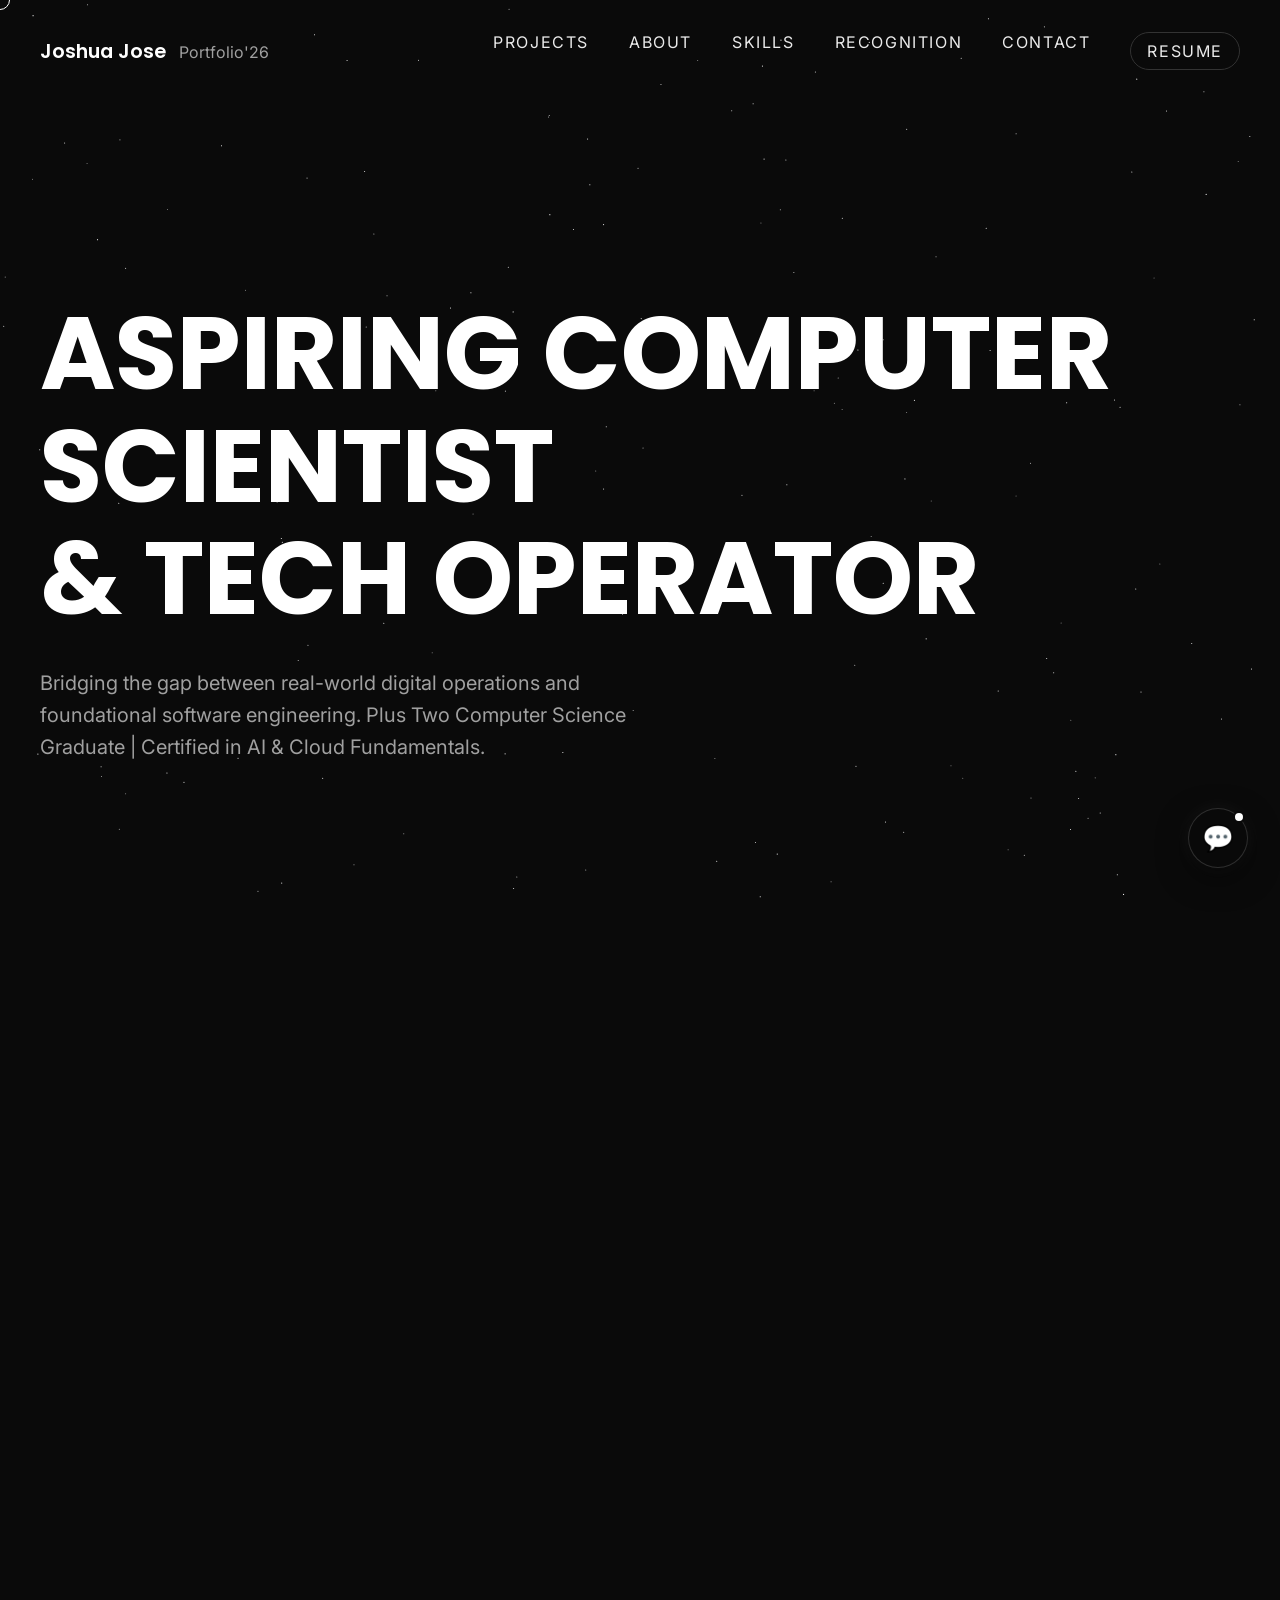
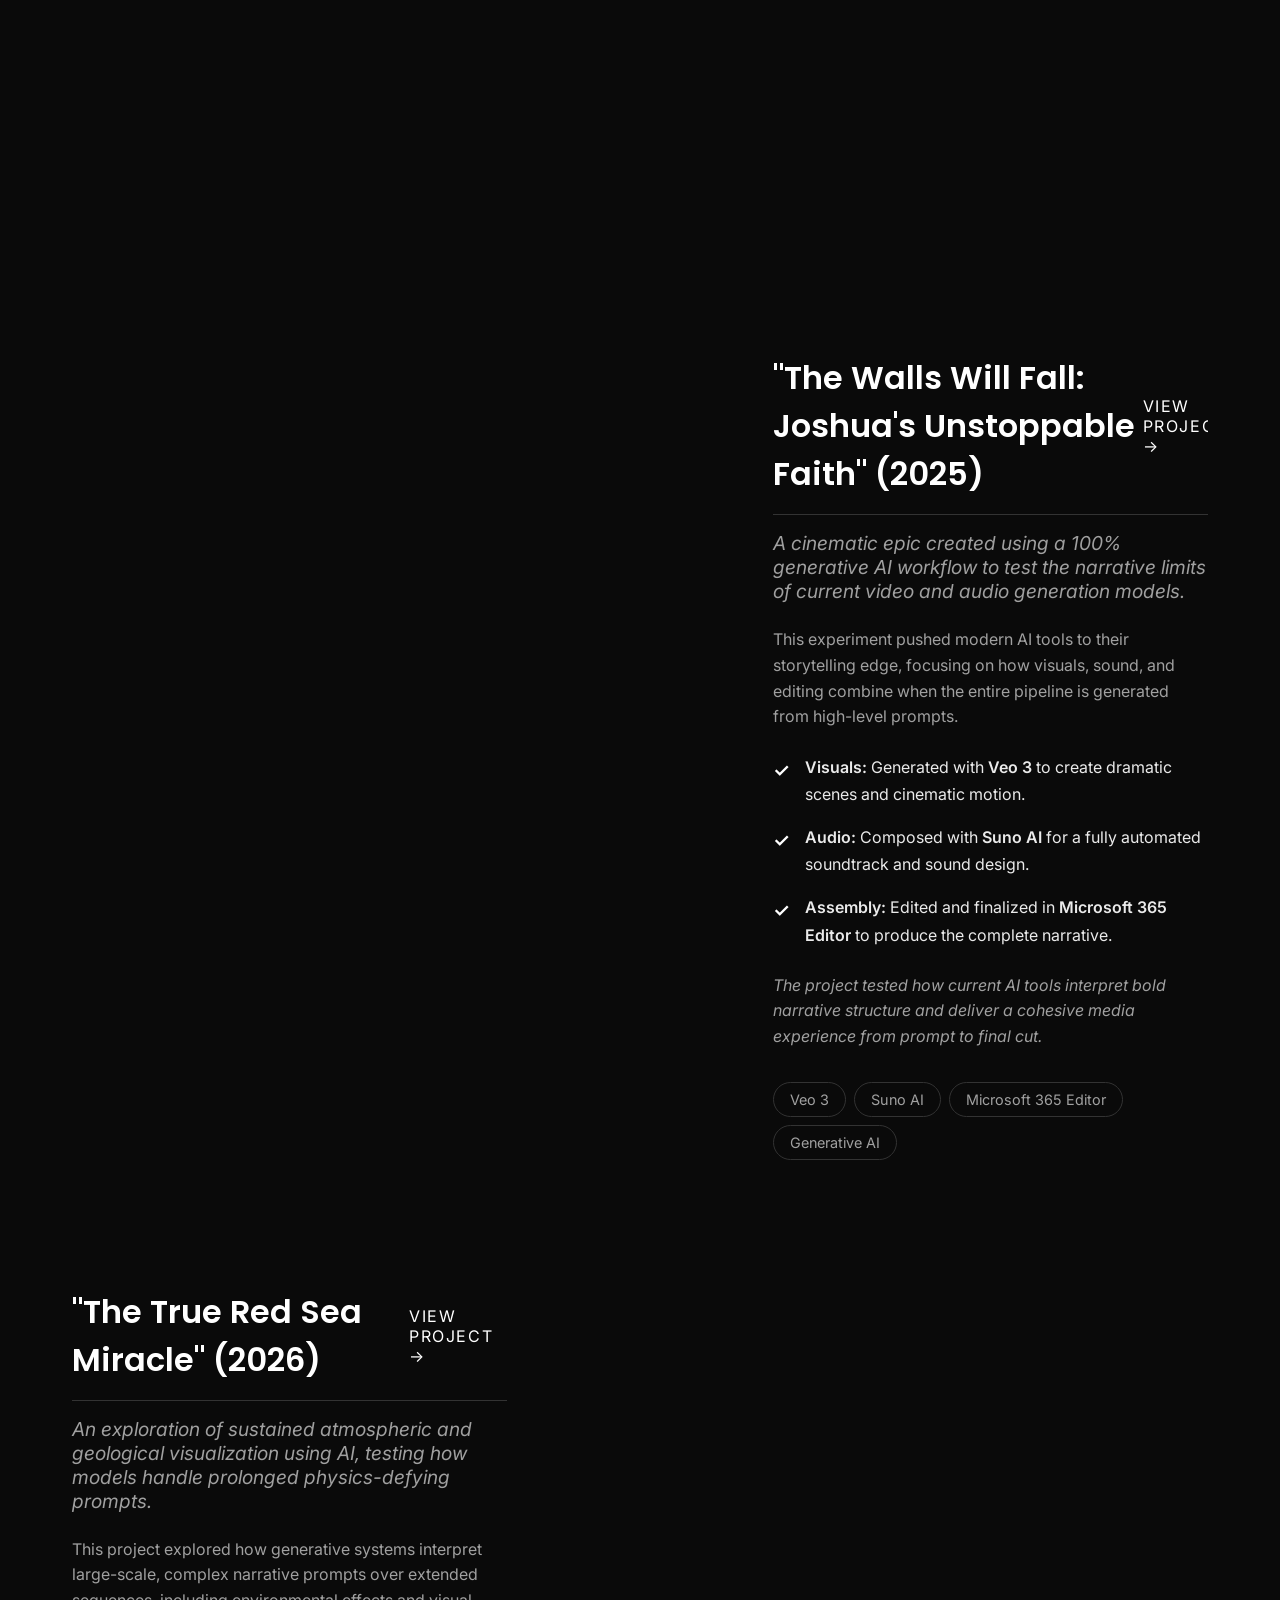
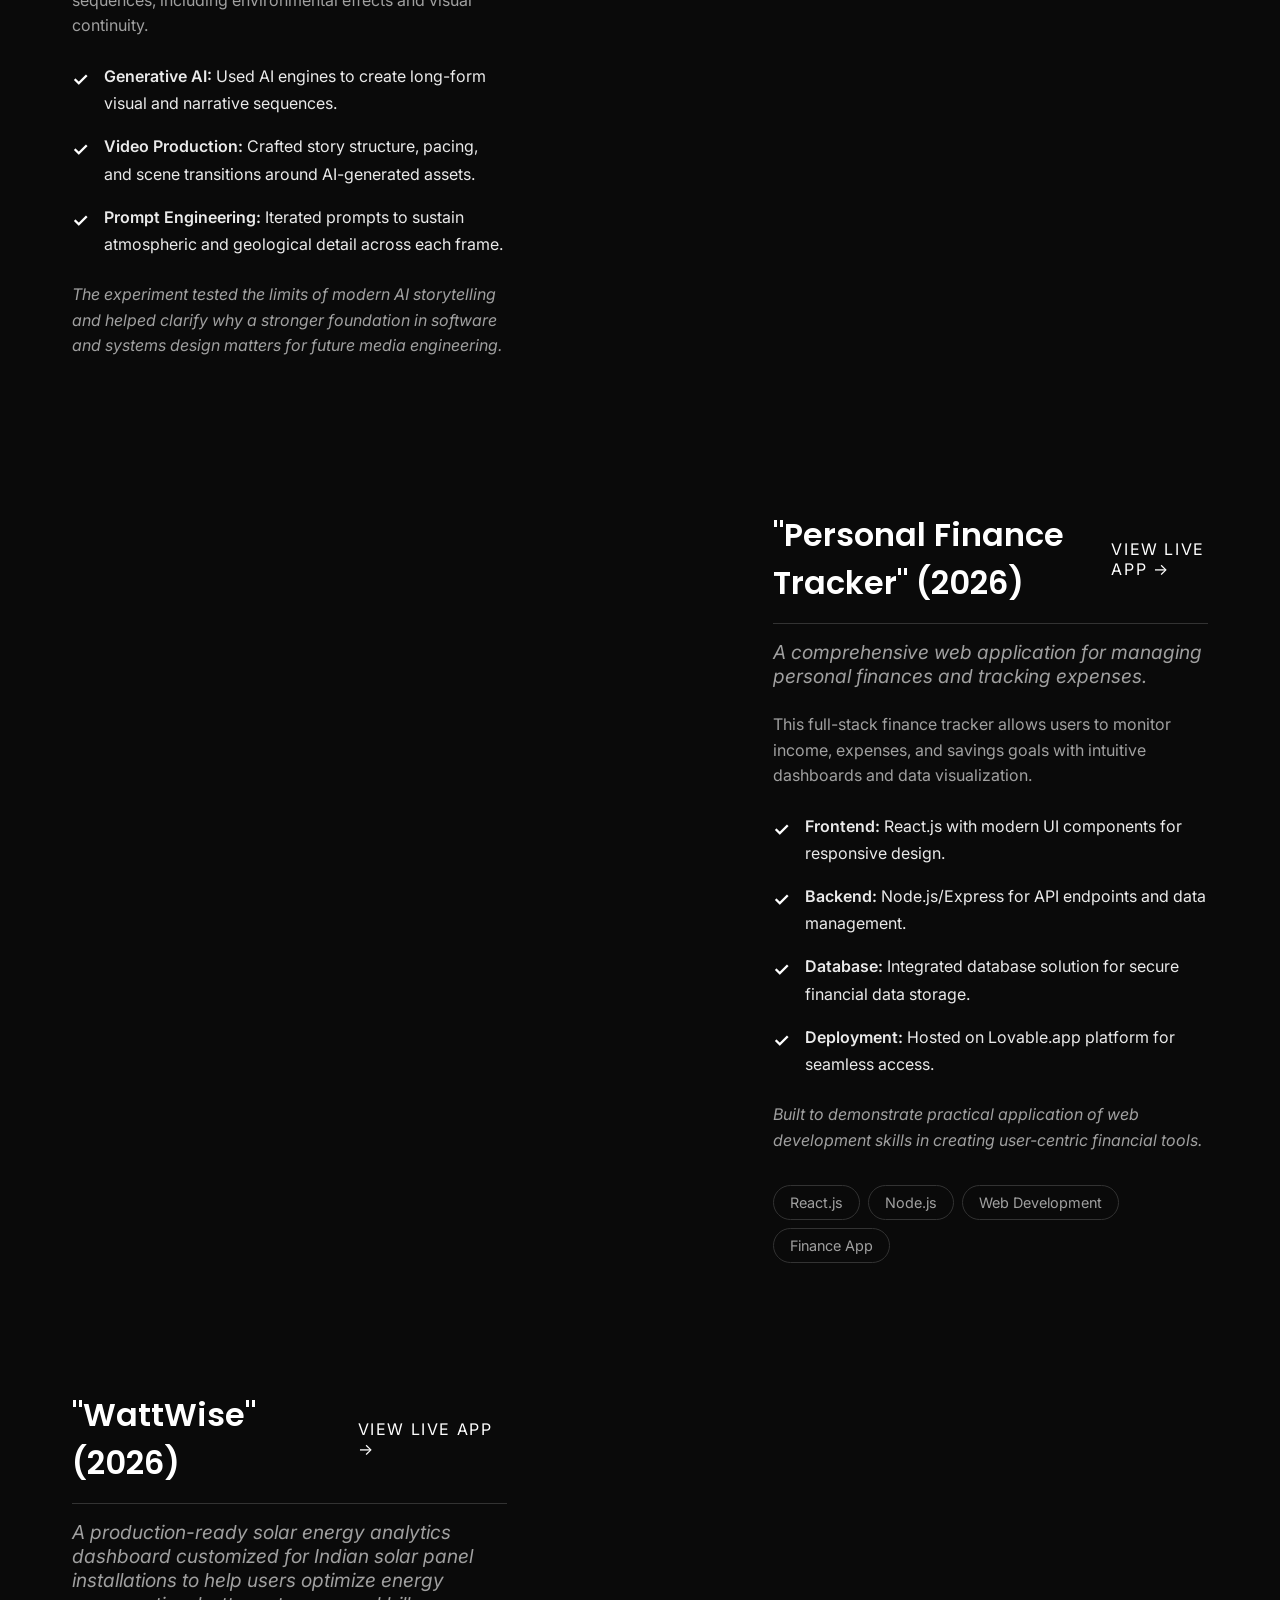
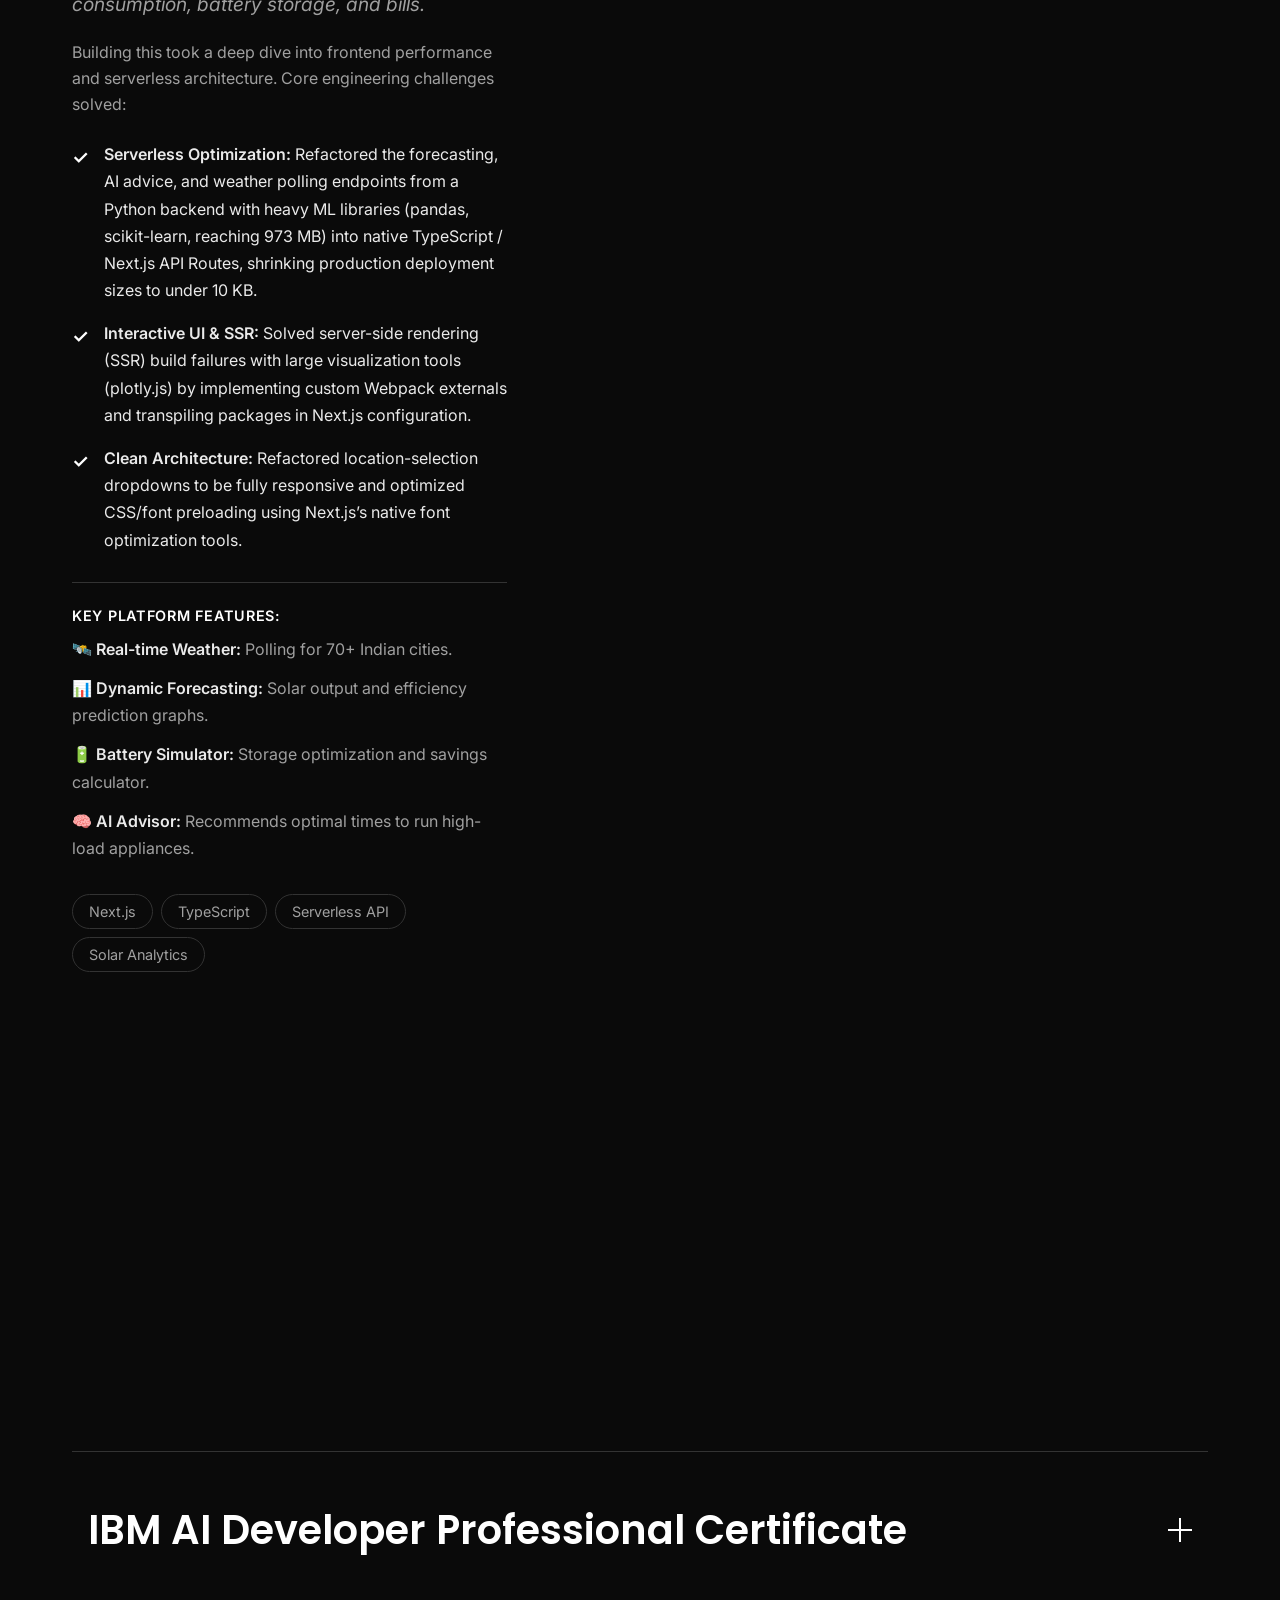
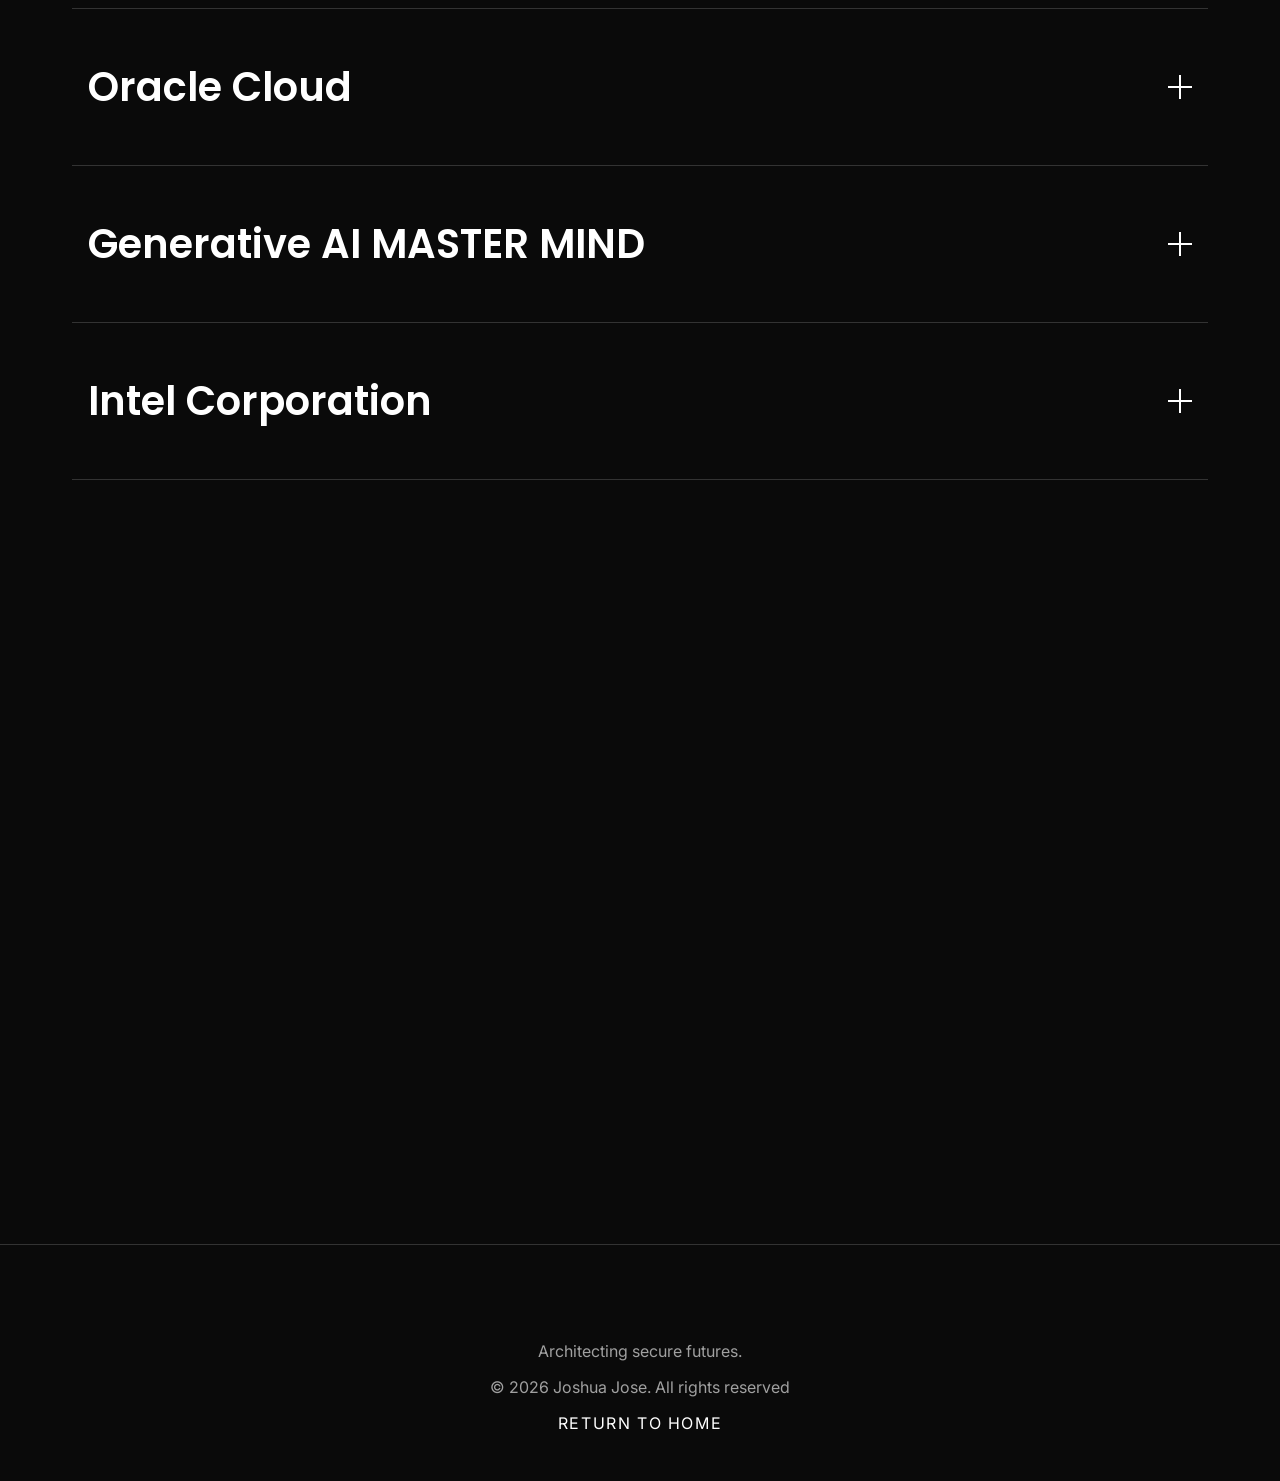
==== my-portfolio/index.html @ 30c71141 "Add files via upload" ====
<!DOCTYPE html>
<html lang="en">

<head>
  <meta charset="UTF-8">
  <meta name="viewport" content="width=device-width, initial-scale=1.0">
  <meta name="referrer" content="strict-origin-when-cross-origin">
  <title>Joshua Jose - Cybersecurity & AI Student—Building Secure Futures…</title>

  <link rel="stylesheet" href="https://cdn.jsdelivr.net/npm/locomotive-scroll@3.5.4/dist/locomotive-scroll.css">
  
  <link rel="stylesheet" href="style.css?v=9">

  <link rel="preconnect" href="https://fonts.googleapis.com">
  <link rel="preconnect" href="https://fonts.gstatic.com" crossorigin>
  <link href="https://fonts.googleapis.com/css2?family=Inter:wght@400;500;600&family=Poppins:wght@600;700&display=swap"
    rel="stylesheet">
</head>

<body>

  <canvas id="stars-canvas"></canvas>

  <div class="preloader">
    <div class="preloader-text">The Journey Begins Here</div>
    <div class="preloader-counter">0%</div>
  </div>

  <div class="cursor-follower"></div>

  <header class="header">
    <div class="header-container">
      <div class="logo">
        <a href="#">Joshua Jose <span>Portfolio'26</span></a>
      </div>
      <nav class="nav-links">
        <a href="#projects" data-scroll-to>Projects</a>
        <a href="#about" data-scroll-to>About</a>
        <a href="#skills" data-scroll-to>Skills</a>
        <a href="#recognition" data-scroll-to>Recognition</a>
        <a href="#contact" data-scroll-to>Contact</a>
        <a href="resume.html" class="nav-cta">Resume</a>
      </nav>
      <div class="hamburger-menu">
        <div class="line line-1"></div>
        <div class="line line-2"></div>
      </div>
    </div>
  </header>

  <main data-scroll-container>

    <section class="hero background-section" data-scroll-section>
      <div class="section-bg-image" data-scroll data-scroll-speed="-3" style="background-image: url('https://i.postimg.cc/0j0xTNCP/Gemini-Generated-Image-wypbkkwypbkkwypb-1.jpg');"></div>
      <div class="hero-content">
        <h1 class="hero-title">
          <span class="hero-line" data-scroll data-scroll-speed="1" data-scroll-delay="0.1">Aspiring Computer Scientist</span>
          <span class="hero-line" data-scroll data-scroll-speed="1" data-scroll-delay="0.15">& Tech Operator</span>
        </h1>
        <p class="hero-subtitle" data-scroll data-scroll-speed="0.5" data-scroll-delay="0.25">
          Bridging the gap between real-world digital operations and foundational software engineering. Plus Two Computer Science Graduate | Certified in AI & Cloud Fundamentals.
        </p>
      </div>
    </section>

    <section id="about" class="about background-section" data-scroll-section>
      <div class="section-bg-image" data-scroll data-scroll-speed="-3" style="background-image: url('https://i.postimg.cc/jCYK97f4/De-Watermark-ai-1761823264837.jpg');"></div>
      <div class="container">
        <div class="section-title reveal-up">
          <h2>About Me</h2>
        </div>
        <div class="about-content">
          <div class="about-text reveal-up">
            <p><strong>Namaste, I'm Joshua Jose,</strong> a 20-year-old technology enthusiast from Kerala, India. I recently completed my Plus Two with a focus on Computer Science, and I am currently transitioning into a rigorous university degree.</p>
            <p>Over the last two years, I haven't just been studying theory. I run a digital communications business handling complex e-services, which has taught me how critical secure, efficient, and well-architected systems are in the real world.</p>
            <p>In my own time, I've hunted down certifications from IBM and Oracle to understand the high-level landscape of Cloud Infrastructure and Generative AI. But using APIs and cloud interfaces made me realize something crucial: I don't just want to be a user of high-level tools. I want to understand the foundational architecture, the data structures, and the logic that powers them. I am seeking a university program that will strip away the abstractions and teach me how to build the engine.</p>
          </div>
          <div class="about-visual reveal-up">
            <img src="https://i.postimg.cc/jCYK97f4/De-Watermark-ai-1761823264837.jpg" alt="A portrait of Joshua Jose" loading="lazy">
            <div class="about-fun-fact">
              <p><strong>Fun Fact:</strong> When I'm not studying or running digital operations, I'm the piano player at my local church.</p>
            </div>
          </div>
        </div>
      </div>
    </section>

    <section id="skills" class="skills background-section" data-scroll-section>
      <div class="section-bg-image" data-scroll data-scroll-speed="-3" style="background-image: url('https://i.postimg.cc/Hx3yTTzv/Gemini-Generated-Image-vu6gywvu6gywvu6g.png');"></div>
      <div class="container">
        <div class="section-title reveal-up">
          <h2>Honest Technical Inventory</h2>
          <p>A clear view of the concepts and tools I am building from today.</p>
        </div>
        <div class="skills-grid-container reveal-up">
          <div class="skill-category-card">
            <h2>Core Fundamentals</h2>
            <div class="skills-list">
              <span class="skill-item">Plus Two Computer Science Concepts</span>
              <span class="skill-item">Programming Logic & Fundamentals</span>
              <span class="skill-item">Python (Beginner)</span>
              <span class="skill-item">HTML / CSS</span>
            </div>
          </div>
          <div class="skill-category-card">
            <h2>Cloud & Infrastructure Concepts</h2>
            <div class="skills-list">
              <span class="skill-item">Oracle Cloud Infrastructure (OCI) Foundations</span>
              <span class="skill-item">AI Service Deployment Basics</span>
              <span class="skill-item">Cloud Familiarity</span>
            </div>
          </div>
          <div class="skill-category-card">
            <h2>Applied AI Tools</h2>
            <div class="skills-list">
              <span class="skill-item">Prompt Engineering & Design</span>
              <span class="skill-item">Generative AI Workflows (Veo, Suno, LLMs)</span>
              <span class="skill-item">AI Content Generation</span>
            </div>
          </div>
          <div class="skill-category-card">
            <h2>Operational Execution</h2>
            <div class="skills-list">
              <span class="skill-item">Digital Service Management</span>
              <span class="skill-item">Client Data Handling</span>
              <span class="skill-item">Workflow Automation & Execution</span>
            </div>
          </div>
        </div>
      </div>
    </section>

    <section id="projects" class="projects background-section" data-scroll-section>
      <div class="section-bg-image" data-scroll data-scroll-speed="-3" style="background-image: url('https://i.postimg.cc/rw6KXdck/Gemini-Generated-Image-nqzqc3nqzqc3nqzq.png');"></div>
      <div class="container">
        <div class="section-title reveal-up">
          <h2>Technology & Media Experiments</h2>
          <p>A collection of projects where I pushed the limits of current Generative AI tools to understand how high-level models interpret complex narrative prompts. These experiments fueled my desire to learn the underlying software engineering and computing systems that make these models possible.</p>
        </div>
        <div class="project-list">
          <div class="project-card" data-scroll data-scroll-speed="1">
            <div class="project-image">
              <iframe src="https://www.youtube-nocookie.com/embed/NmYFRIhBb7E" title="YouTube video player" frameborder="0" allow="accelerometer; autoplay; clipboard-write; encrypted-media; gyroscope; picture-in-picture; web-share" allowfullscreen loading="lazy" referrerpolicy="strict-origin-when-cross-origin"></iframe>
            </div>
            <div class="project-content">
              <div class="project-header">
                <h3 class="project-title">"The Walls Will Fall: Joshua's Unstoppable Faith" (2025)</h3>
                <a href="https://youtu.be/NmYFRIhBb7E" class="project-link" target="_blank" rel="noopener">View Project →</a>
              </div>
              <p class="project-tagline">A cinematic epic created using a 100% generative AI workflow to test the narrative limits of current video and audio generation models.</p>
              <p class="project-description-intro">
                This experiment pushed modern AI tools to their storytelling edge, focusing on how visuals, sound, and editing combine when the entire pipeline is generated from high-level prompts.
              </p>
              <ul class="project-tool-list">
                <li><strong>Visuals:</strong> Generated with <strong>Veo 3</strong> to create dramatic scenes and cinematic motion.</li>
                <li><strong>Audio:</strong> Composed with <strong>Suno AI</strong> for a fully automated soundtrack and sound design.</li>
                <li><strong>Assembly:</strong> Edited and finalized in <strong>Microsoft 365 Editor</strong> to produce the complete narrative.</li>
              </ul>
              <p class="project-description-outro">
                The project tested how current AI tools interpret bold narrative structure and deliver a cohesive media experience from prompt to final cut.
              </p>
              <div class="project-stack">
                <span>Veo 3</span>
                <span>Suno AI</span>
                <span>Microsoft 365 Editor</span>
                <span>Generative AI</span>
              </div>
            </div>
          </div>
          <div class="project-card" data-scroll data-scroll-speed="1">
            <div class="project-image">
              <iframe src="https://www.youtube-nocookie.com/embed/_piSgBh-5T8" title="YouTube video player" frameborder="0" allow="accelerometer; autoplay; clipboard-write; encrypted-media; gyroscope; picture-in-picture; web-share" allowfullscreen loading="lazy" referrerpolicy="strict-origin-when-cross-origin"></iframe>
            </div>
            <div class="project-content">
              <div class="project-header">
                <h3 class="project-title">"The True Red Sea Miracle" (2026)</h3>
                <a href="https://youtu.be/_piSgBh-5T8" class="project-link" target="_blank" rel="noopener">View Project →</a>
              </div>
              <p class="project-tagline">An exploration of sustained atmospheric and geological visualization using AI, testing how models handle prolonged physics-defying prompts.</p>
              <p class="project-description-intro">
                This project explored how generative systems interpret large-scale, complex narrative prompts over extended sequences, including environmental effects and visual continuity.
              </p>
              <ul class="project-tool-list">
                <li><strong>Generative AI:</strong> Used AI engines to create long-form visual and narrative sequences.</li>
                <li><strong>Video Production:</strong> Crafted story structure, pacing, and scene transitions around AI-generated assets.</li>
                <li><strong>Prompt Engineering:</strong> Iterated prompts to sustain atmospheric and geological detail across each frame.</li>
              </ul>
              <p class="project-description-outro">
                The experiment tested the limits of modern AI storytelling and helped clarify why a stronger foundation in software and systems design matters for future media engineering.
              </p>
            </div>
          </div>
          <div class="project-card" data-scroll data-scroll-speed="1">
            <div class="project-image">
              <iframe src="https://finance-tracker-by-joshua.lovable.app" title="Personal Finance Tracker App" frameborder="0" allow="accelerometer; autoplay; clipboard-write; encrypted-media; gyroscope; picture-in-picture; web-share" allowfullscreen loading="lazy"></iframe>
            </div>
            <div class="project-content">
              <div class="project-header">
                <h3 class="project-title">"Personal Finance Tracker" (2026)</h3>
                <a href="https://finance-tracker-by-joshua.lovable.app" class="project-link" target="_blank" rel="noopener">View Live App →</a>
              </div>
              <p class="project-tagline">A comprehensive web application for managing personal finances and tracking expenses.</p>
              <p class="project-description-intro">
                This full-stack finance tracker allows users to monitor income, expenses, and savings goals with intuitive dashboards and data visualization.
              </p>
              <ul class="project-tool-list">
                <li><strong>Frontend:</strong> React.js with modern UI components for responsive design.</li>
                <li><strong>Backend:</strong> Node.js/Express for API endpoints and data management.</li>
                <li><strong>Database:</strong> Integrated database solution for secure financial data storage.</li>
                <li><strong>Deployment:</strong> Hosted on Lovable.app platform for seamless access.</li>
              </ul>
              <p class="project-description-outro">
                Built to demonstrate practical application of web development skills in creating user-centric financial tools.
              </p>
              <div class="project-stack">
                <span>React.js</span>
                <span>Node.js</span>
                <span>Web Development</span>
                <span>Finance App</span>
              </div>
            </div>
          </div>
          <div class="project-card" data-scroll data-scroll-speed="1">
            <div class="project-image">
              <iframe src="https://wattwise-energy.vercel.app/" title="WattWise Solar Intelligence Platform" frameborder="0" allow="accelerometer; autoplay; clipboard-write; encrypted-media; gyroscope; picture-in-picture; web-share" allowfullscreen loading="lazy"></iframe>
            </div>
            <div class="project-content">
              <div class="project-header">
                <h3 class="project-title">"WattWise" (2026)</h3>
                <a href="https://wattwise-energy.vercel.app/" class="project-link" target="_blank" rel="noopener">View Live App →</a>
              </div>
              <p class="project-tagline">A production-ready solar energy analytics dashboard customized for Indian solar panel installations to help users optimize energy consumption, battery storage, and bills.</p>
              <p class="project-description-intro">
                Building this took a deep dive into frontend performance and serverless architecture. Core engineering challenges solved:
              </p>
              <ul class="project-tool-list">
                <li><strong>Serverless Optimization:</strong> Refactored the forecasting, AI advice, and weather polling endpoints from a Python backend with heavy ML libraries (pandas, scikit-learn, reaching 973 MB) into native TypeScript / Next.js API Routes, shrinking production deployment sizes to under 10 KB.</li>
                <li><strong>Interactive UI & SSR:</strong> Solved server-side rendering (SSR) build failures with large visualization tools (plotly.js) by implementing custom Webpack externals and transpiling packages in Next.js configuration.</li>
                <li><strong>Clean Architecture:</strong> Refactored location-selection dropdowns to be fully responsive and optimized CSS/font preloading using Next.js’s native font optimization tools.</li>
              </ul>
              
              <div class="project-features-container">
                <p class="features-title">Key Platform Features:</p>
                <ul class="project-feature-list">
                  <li>🛰️ <strong>Real-time Weather:</strong> Polling for 70+ Indian cities.</li>
                  <li>📊 <strong>Dynamic Forecasting:</strong> Solar output and efficiency prediction graphs.</li>
                  <li>🔋 <strong>Battery Simulator:</strong> Storage optimization and savings calculator.</li>
                  <li>🧠 <strong>AI Advisor:</strong> Recommends optimal times to run high-load appliances.</li>
                </ul>
              </div>

              <div class="project-stack">
                <span>Next.js</span>
                <span>TypeScript</span>
                <span>Serverless API</span>
                <span>Solar Analytics</span>
              </div>
            </div>
          </div>
        </div>
      </div>
    </section>

    <section id="recognition" class="recognition background-section" data-scroll-section>
      <div class="section-bg-image" data-scroll data-scroll-speed="-3" style="background-image: url('https://i.postimg.cc/8Cv8851t/Gemini-Generated-Image-urvpjyurvpjyurvp-1.jpg');"></div>
      <div class="container">
        <div class="section-title reveal-up">
          <h2>Achievements & Recognition</h2>
        </div>
        <div class="accordion-container">
          <div class="accordion-item">
            <button class="accordion-button">
              <span>IBM AI Developer Professional Certificate</span>
            </button>
            <div class="accordion-content">
              <ul class="course-list">
                <li class="course-item" role="button" tabindex="0" data-course="Introduction to Software Engineering" data-provider="IBM AI Developer Certificate" data-date="2025" data-description="Completed foundational software engineering concepts as part of the IBM AI Developer Professional Certificate.">Introduction to Software Engineering</li>
                <li class="course-item" role="button" tabindex="0" data-course="Introduction to Artificial Intelligence (AI)" data-provider="IBM AI Developer Certificate" data-date="2025" data-description="Learned core AI fundamentals, reasoning, and practical use cases through the IBM AI Developer Professional Certificate.">Introduction to Artificial Intelligence (AI)</li>
                <li class="course-item" role="button" tabindex="0" data-course="Generative AI: Introduction and Applications" data-provider="IBM AI Developer Certificate" data-date="2025" data-description="Explored generative AI workflows and real-world applications inside the IBM AI Developer Professional Certificate program.">Generative AI: Introduction and Applications</li>
                <li class="course-item" role="button" tabindex="0" data-course="Generative AI: Prompt Engineering Basics" data-provider="IBM AI Developer Certificate" data-date="2025" data-description="Built prompt design skills and prompt engineering fundamentals as part of IBM's AI credential.">Generative AI: Prompt Engineering Basics</li>
                <li class="course-item" role="button" tabindex="0" data-course="Introduction to HTML, CSS, & JavaScript" data-provider="IBM AI Developer Certificate" data-date="2025" data-description="Gained web development fundamentals to support AI and cybersecurity projects through hands-on HTML, CSS, and JavaScript training.">Introduction to HTML, CSS, & JavaScript</li>
                <li class="course-item" role="button" tabindex="0" data-course="Python for Data Science, AI & Development" data-provider="IBM AI Developer Certificate" data-date="2025" data-description="Learned Python programming for data science, AI model development, and secure application workflows.">Python for Data Science, AI & Development</li>
                <li class="course-item" role="button" tabindex="0" data-course="Developing AI Applications with Python and Flask" data-provider="IBM AI Developer Certificate" data-date="2025" data-description="Built AI-enabled web applications using Python and Flask, connecting data science to production-ready deployment.">Developing AI Applications with Python and Flask</li>
                <li class="course-item" role="button" tabindex="0" data-course="Building Generative AI-Powered Applications with Python" data-provider="IBM AI Developer Certificate" data-date="2025" data-description="Designed generative AI experiences using Python and modern AI frameworks in a professional training environment.">Building Generative AI-Powered Applications with Python</li>
                <li class="course-item" role="button" tabindex="0" data-course="Generative AI: Elevate your Software Development Career" data-provider="IBM AI Developer Certificate" data-date="2025" data-description="Examined how generative AI is reshaping software development careers and practical engineering workflows.">Generative AI: Elevate your Software Development Career</li>
                <li class="course-item" role="button" tabindex="0" data-course="Software Developer Career Guide and Interview Preparation" data-provider="IBM AI Developer Certificate" data-date="2025" data-description="Prepared for software engineering careers with interview strategies and job-ready development guidance.">Software Developer Career Guide and Interview Preparation</li>
              </ul>
            </div>
          </div>
          <div class="accordion-item">
            <button class="accordion-button">
              <span>Oracle Cloud </span>
            </button>
            <div class="accordion-content">
              <ul class="course-list">
                <li class="course-item" role="button" tabindex="0" data-course="Oracle Cloud Infrastructure 2025 Certified AI Foundations Associate" data-provider="Oracle Cloud" data-date="2025" data-description="Validated foundational AI and OCI concepts through Oracle's AI Foundations associate certification.">Oracle Cloud Infrastructure 2025 Certified AI Foundations Associate</li>
              </ul>
            </div>
          </div>
        </div>

        <div class="accordion-item">
            <button class="accordion-button">
              <span>Generative AI MASTER MIND</span>
            </button>
            <div class="accordion-content">
              <ul class="course-list">
                <li class="course-item" role="button" tabindex="0" data-course="Artificial Intelligence Fundamentals" data-provider="Generative AI MASTER MIND" data-date="2025" data-description="Covered AI principles, lifecycle, and responsible practice through the Generative AI Master Mind program.">Artificial intelligence Fundamentals.</li>
                <li class="course-item" role="button" tabindex="0" data-course="Generative AI Tools" data-provider="Generative AI MASTER MIND" data-date="2025" data-description="Explored the latest generative AI toolsets and practical deployment scenarios for creative AI solutions.">Generative AI Tools</li>
                <li class="course-item" role="button" tabindex="0" data-course="Generative AI & Deep Learning" data-provider="Generative AI MASTER MIND" data-date="2025" data-description="Dove into deep learning methods that power modern generative AI systems and model architectures.">Generative Ai & Deep Learning</li>
              </ul>
            </div>
          </div>

          <div class="accordion-item">
            <button class="accordion-button">
              <span>Intel Corporation</span>
            </button>
            <div class="accordion-content">
              <ul class="course-list">
                <li class="course-item" role="button" tabindex="0" data-course="AI Appreciate Badge - AI For All" data-provider="Intel Corporation" data-date="2025" data-description="Earned recognition for understanding AI benefits and awareness through Intel's AI For All badge.">AI Appreciate Badge - AI For All</li>
                <li class="course-item" role="button" tabindex="0" data-course="AI Aware Badge - AI For All" data-provider="Intel Corporation" data-date="2025" data-description="Completed AI awareness training and demonstrated an understanding of AI's ethical impact and capabilities.">AI Aware Badge - AI For All</li>
              </ul>
            </div>
          </div>
      </div>
    </section>

    <section id="contact" class="contact background-section" data-scroll-section>
      <div class="section-bg-image" data-scroll data-scroll-speed="-3" style="background-image: url('https://i.postimg.cc/CKTPq4gr/Gemini-Generated-Image-gmw2e1gmw2e1gmw2-1.jpg');"></div>
      <div class="container">
        <div class="section-title reveal-up">
          <h2>Get In Touch</h2>
          <p>Got an idea that's waiting to come alive?</p>
          <p>Let's build it together.</p>
        </div>
        <div class="contact-socials reveal-up">
          <a href="https://www.linkedin.com/in/joshua-jose-466975371/" target="_blank" rel="noopener noreferrer">LinkedIn</a>
          <a href="https://github.com/joshua5915g" target="_blank" rel="noopener noreferrer">GitHub</a>
          <a href="#" target="_blank" rel="noopener noreferrer">Instagram</a> <a href="https://x.com/Profess57176192" target="_blank" rel="noopener noreferrer">X</a>
        </div>
      </div>
    </section>

    <footer class="footer" data-scroll-section>
      <div class="container">
        <p>Architecting secure futures.</p>
        <p class="footer-love">© 2026 Joshua Jose. All rights reserved</p>
        <a href="#top" class="return-to-home" data-scroll-to>
          <span>R</span><span>e</span><span>t</span><span>u</span><span>r</span><span>n</span>
          <span>T</span><span>o</span> <span>h</span><span>o</span><span>m</span><span>e</span>
        </a>
      </div>
    </footer>

  </main>

  <script src="https://cdn.jsdelivr.net/npm/locomotive-scroll@3.5.4/dist/locomotive-scroll.min.js"></script>
  <script src="https://cdnjs.cloudflare.com/ajax/libs/gsap/3.12.5/gsap.min.js"></script>
  <script src="https://cdnjs.cloudflare.com/ajax/libs/gsap/3.12.5/ScrollTrigger.min.js"></script>
  
  <script src="script.js?v=9"></script>

  <div class="certificate-modal" id="certificateModal" aria-hidden="true">
    <div class="certificate-modal-backdrop" id="certificateBackdrop"></div>
    <div class="certificate-modal-content" role="dialog" aria-modal="true" aria-labelledby="certificateTitle">
      <button class="certificate-modal-close" id="certificateClose" aria-label="Close certificate preview">×</button>
      <div class="certificate-modal-copy">
        <h2 id="certificateTitle">Certificate Preview</h2>
        <p class="certificate-provider" id="certificateProvider"></p>
        <p class="certificate-date" id="certificateDate"></p>
        <p class="certificate-description" id="certificateDescription"></p>
      </div>
      <div class="certificate-preview-thumbnail" id="certificateThumbnail">
        <img id="certificateImage" src="" alt="Certificate preview image" />
      </div>
      <div class="certificate-preview-card">
        <div class="certificate-preview-badge">CERTIFICATE</div>
        <div class="certificate-preview-title" id="certificateTitleCard">Verified Achievement</div>
        <div class="certificate-preview-meta">
          <span id="certificateProviderCard">Provider</span>
          <span id="certificateDateCard">2025</span>
        </div>
      </div>
      <a id="certificateAction" href="#" class="btn btn-primary" target="_blank" rel="noopener noreferrer">View Details</a>
    </div>
  </div>

  <!-- --- AI CHATBOT WIDGET --- -->
  <div class="chatbot-container">
    <!-- Speech Bubble Tooltip Hint -->
    <div class="chatbot-tooltip" id="chatbotTooltip">
      Hey! How can I help you today?
      <span class="chatbot-tooltip-arrow"></span>
    </div>

    <!-- Pulsing FAB Trigger -->
    <button class="chatbot-trigger" id="chatbotTrigger" aria-label="Open Chatbot">
      <span class="chatbot-trigger-icon">💬</span>
      <span class="chatbot-notification-dot"></span>
    </button>

    <!-- Chat Widget Box -->
    <div class="chatbot-box" id="chatbotBox" aria-hidden="true">
      <div class="chatbot-header">
        <div class="chatbot-header-info">
          <div class="chatbot-avatar">JA</div>
          <div>
            <div class="chatbot-title">Josh's AI Assistant</div>
            <div class="chatbot-status">
              <span class="chatbot-status-dot"></span> Online
            </div>
          </div>
        </div>
        <div class="chatbot-header-actions">
          <button class="chatbot-action-btn" id="chatbotSettingsBtn" title="Developer Mode">⚙️</button>
          <button class="chatbot-action-btn" id="chatbotCloseBtn" aria-label="Close Chat">×</button>
        </div>
      </div>

      <!-- Collapsible Settings Pane -->
      <div class="chatbot-settings" id="chatbotSettings">
        <h4>Developer Settings</h4>
        <p>Integrate a real LLM using your own Google Gemini API Key. Key is saved locally in your browser.</p>
        <div class="chatbot-settings-field">
          <input type="password" id="chatbotApiKeyInput" placeholder="Paste Gemini API Key here...">
          <button class="btn-chat-save" id="chatbotSaveKeyBtn">Save</button>
        </div>
        <div class="chatbot-settings-status" id="chatbotKeyStatus">Using offline knowledge base.</div>
      </div>

      <!-- Message Area -->
      <div class="chatbot-messages" id="chatbotMessages">
        <div class="chat-message bot">
          <div class="message-bubble">
            Hey! How can I help you today? Ask me anything about Joshua's skills, projects, certifications, or background!
          </div>
        </div>
      </div>

      <!-- Quick replies -->
      <div class="chatbot-suggestions">
        <button class="suggestion-chip" data-query="Who is Joshua?">Who is Joshua?</button>
        <button class="suggestion-chip" data-query="What projects has he done?">Show Projects</button>
        <button class="suggestion-chip" data-query="What certifications does he have?">Certifications</button>
        <button class="suggestion-chip" data-query="How can I contact him?">Contact Info</button>
      </div>

      <!-- Input controls -->
      <div class="chatbot-input-container">
        <input type="text" id="chatbotInput" placeholder="Type your question..." maxlength="200">
        <button id="chatbotSendBtn" aria-label="Send Message">
          <svg viewBox="0 0 24 24" width="18" height="18">
            <path fill="currentColor" d="M2,21L23,12L2,3V10L17,12L2,14V21Z"/>
          </svg>
        </button>
      </div>
    </div>
  </div>
</body>

</html>
---- my-portfolio/style.css ----
/* --------------------
   0. CSS RESET & VARIABLES
   -------------------- */

:root {
  --font-heading: "Poppins", sans-serif;
  --font-body: "Inter", sans-serif;

  --color-bg: #0a0a0a;
  --color-text: #eaeaea;
  --color-text-muted: #a0a0a0;
  --color-primary: #ffffff;
  --color-border: #333333;
}

* {
  margin: 0;
  padding: 0;
  box-sizing: border-box;
}

html, body {
  position: relative;
  cursor: none;
}

body {
  font-family: var(--font-body);
  background-color: var(--color-bg); /* This is the fallback color */
  color: var(--color-text);
  -webkit-font-smoothing: antialiased;
  -moz-osx-font-smoothing: grayscale;
}

/* ==================================
  NEW 3-LAYER PARALLAX BACKGROUND
==================================
*/

/* LAYER 2: THE STARS (FIXED) */
#stars-canvas {
  position: fixed;
  top: 0;
  left: 0;
  width: 100%;
  height: 100%;
  z-index: -2; /* Puts it BEHIND everything */
}

/* LAYER 1: SCROLLING SECTION BACKGROUNDS */
.background-section {
  position: relative; /* This is the container */
  overflow: hidden;  /* This "clips" the image */
  z-index: 1; /* Sits on top of the star canvas */
}

.section-bg-image {
  /*
    This is the KEY for PARALLAX.
    We set it to be absolute and cover the whole section,
    but Locomotive Scroll (using data-scroll-speed)
    will move it at a different speed.
  */
  position: absolute;
  top: 0;
  left: 0;
  width: 100%;
  height: 100%;
  background-size: cover;
  background-position: center center;
  
  /* The "not too visible" effect */
  opacity: 0.1;
  filter: grayscale(100%);
  
  /* Sits BEHIND the content in this section */
  z-index: -1;
}

/* The .container needs a z-index to show up
   on top of the section background */
.container {
  max-width: 1200px;
  margin: 0 auto;
  padding: 0 2rem;
  position: relative; /* This makes z-index work */
  z-index: 2; /* Sits on top of .section-bg-image */
}

/* Make Hero content sit on top too */
.hero-content {
  max-width: 1400px;
  margin: 0 auto;
  width: 100%;
  position: relative;
  z-index: 2;
}


/* Hide locomotive-scroll default scrollbar */
.c-scrollbar {
  display: none;
}

/* Base section padding */
section {
  padding: 10rem 0;
}

img {
  max-width: 100%;
  height: auto;
  display: block;
}

a {
  color: var(--color-primary);
  text-decoration: none;
  cursor: none;
}

/* --------------------
   1. PRELOADER
   -------------------- */

.preloader {
  position: fixed;
  top: 0;
  left: 0;
  width: 100%;
  height: 100vh;
  background-color: var(--color-bg);
  display: flex;
  flex-direction: column;
  justify-content: center;
  align-items: center;
  z-index: 1000;
}

.preloader-text {
  font-family: var(--font-heading);
  font-size: 3rem;
  font-weight: 600;
  color: var(--color-primary);
}

.preloader-counter {
  font-family: var(--font-body);
  font-size: 1.5rem;
  color: var(--color-text-muted);
  margin-top: 1rem;
}

/* --------------------
   2. CUSTOM CURSOR
   -------------------- */

.cursor-follower {
  position: fixed;
  width: 20px;
  height: 20px;
  border: 1px solid var(--color-primary);
  border-radius: 50%;
  transform: translate(-50%, -50%);
  pointer-events: none;
  z-index: 9999;
  transition: width 0.3s ease, height 0.3s ease, background-color 0.3s ease,
    mix-blend-mode 0.3s ease;
}

.cursor-follower.cursor-hover {
  width: 60px;
  height: 60px;
  background-color: var(--color-primary);
  mix-blend-mode: difference;
  border: none;
}

body:has(a:hover) .cursor-follower,
body:has(button:hover) .cursor-follower,
body:has(.btn:hover) .cursor-follower,
body:has(.hamburger-menu:hover) .cursor-follower {
  /* fallback for browsers that support :has */
  width: 60px;
  height: 60px;
  background-color: var(--color-primary);
  mix-blend-mode: difference;
  border: none;
}

a,
button,
.btn,
.course-item,
.project-link,
.accordion-button,
.nav-links a,
.contact-socials a,
iframe {
  cursor: none !important;
}

/* --------------------
   3. HEADER / NAVIGATION
   -------------------- */

.header {
  position: fixed;
  top: 0;
  left: 0;
  width: 100%;
  z-index: 100;
  padding: 2rem 0;
}

.header-container {
  max-width: 1400px;
  margin: 0 auto;
  padding: 0 2.5rem;
  display: flex;
  justify-content: space-between;
  align-items: center;
}

.logo a {
  font-family: var(--font-heading);
  font-weight: 600;
  font-size: 1.2rem;
  color: var(--color-primary);
}

.logo span {
  font-family: var(--font-body);
  font-weight: 400;
  font-size: 1rem;
  color: var(--color-text-muted);
  margin-left: 0.5rem;
}

.nav-links {
  display: flex;
  gap: 2.5rem;
}

.nav-links a {
  font-family: var(--font-body);
  font-size: 1rem;
  color: var(--color-text);
  text-transform: uppercase;
  letter-spacing: 0.1em;
  transition: letter-spacing 0.3s ease, color 0.3s ease;
}

.nav-links a:hover {
  letter-spacing: 0.2em;
  color: var(--color-primary);
}

.nav-links a.nav-cta {
  border: 1px solid var(--color-border);
  padding: 0.5rem 1rem;
  border-radius: 2rem;
}

.nav-links a.nav-cta:hover {
  background-color: var(--color-primary);
  color: var(--color-bg);
  border-color: var(--color-primary);
}

.hamburger-menu {
  display: none;
  flex-direction: column;
  gap: 6px;
  cursor: none;
  z-index: 101;
}

.hamburger-menu .line {
  width: 28px;
  height: 2px;
  background-color: var(--color-primary);
  transition: transform 0.3s ease, opacity 0.3s ease;
}

.hamburger-menu.active .line-1 {
  transform: translateY(8px) rotate(45deg);
}
.hamburger-menu.active .line-2 {
  transform: translateY(-8px) rotate(-45deg);
}

/* --------------------
   4. HERO SECTION
   -------------------- */

.hero {
  min-height: 100vh;
  display: flex;
  flex-direction: column;
  justify-content: center;
  padding: 0 2.5rem;
  padding-top: 10rem;
}

.hero-title {
  font-family: var(--font-heading);
  font-size: clamp(3rem, 8vw, 7rem);
  font-weight: 700;
  line-height: 1.1;
  text-transform: uppercase;
  color: var(--color-primary);
}

.hero-title .hero-line {
  display: block;
  opacity: 0;
  transform: translateY(100%);
}

.hero-subtitle {
  font-size: clamp(1rem, 2vw, 1.25rem);
  color: var(--color-text-muted);
  max-width: 600px;
  margin-top: 2rem;
  line-height: 1.6;
  opacity: 0;
}

/* --------------------
   5. BUTTONS (REMOVED)
   -------------------- */
.btn {
  font-family: var(--font-body);
  font-size: 1rem;
  font-weight: 500;
  padding: 1rem 2rem;
  border-radius: 3rem;
  transition: all 0.3s ease;
  display: inline-block;
  letter-spacing: 0.1em;
  text-transform: uppercase;
  overflow: hidden;
}

.btn span {
  display: inline-block;
  transition: transform 0.2s ease;
}

.btn:hover span {
  transform: translateY(-120%);
}

/* --------------------
   6. SHARED SECTION STYLES
   -------------------- */

.section-title {
  margin-bottom: 4rem;
}

.section-title h2 {
  font-family: var(--font-heading);
  font-size: clamp(2.5rem, 5vw, 4rem);
  font-weight: 600;
  color: var(--color-primary);
  margin-bottom: 1rem;
}

.section-title p {
  font-size: 1.1rem;
  color: var(--color-text-muted);
  max-width: 600px;
  margin: 0 auto;
  text-align: center;
  line-height: 1.6;
}

.reveal-up {
  opacity: 0;
  transform: translateY(50px);
  transition: opacity 1s cubic-bezier(0.165, 0.84, 0.44, 1),
    transform 1s cubic-bezier(0.165, 0.84, 0.44, 1);
}

.reveal-up.is-inview {
  opacity: 1;
  transform: translateY(0);
}

/* --------------------
   7. ABOUT SECTION
   -------------------- */

.about-content {
  display: flex;
  justify-content: space-between;
  gap: 4rem;
}

.about-text {
  flex-basis: 50%;
}

.about-text p {
  font-size: 1.1rem;
  line-height: 1.7;
  color: var(--color-text);
  margin-bottom: 1.5rem;
}

.about-text strong {
  color: var(--color-primary);
  font-weight: 600;
}

.about-text .focus-title {
    margin-top: 1.5rem;
    margin-bottom: 1rem;
    color: var(--color-primary);
    font-weight: 600;
    font-size: 1.1rem;
}
.about-text .focus-list {
    list-style-position: inside;
    margin-left: 0.5rem;
    line-height: 1.7;
    color: var(--color-text-muted);
}
.about-text .focus-outro {
    margin-top: 1.5rem;
}

.about-visual {
  flex-basis: 40%;
}

.about-visual img {
  width: 100%;
  border-radius: 8px;
  filter: grayscale(1);
  transition: filter 0.3s ease;
}

.about-visual img:hover {
  filter: grayscale(0);
}

.about-fun-fact {
  margin-top: 2rem;
  padding: 1.5rem;
  border: 1px solid var(--color-border);
  border-radius: 8px;
}

.about-fun-fact p {
  font-size: 1rem;
  line-height: 1.6;
  color: var(--color-text-muted);
}

.about-fun-fact strong {
  color: var(--color-primary);
  font-weight: 500;
}

/* --------------------
   SKILLS SECTION
   -------------------- */
   
.skills-grid-container {
  display: grid;
  grid-template-columns: repeat(3, 1fr);
  gap: 2rem;
}
.skill-category-card {
  border: 1px solid var(--color-border);
  border-radius: 8px;
  padding: 2rem;
  background-color: #0c0c0c;
  transition: all 0.3s ease;
}
.skill-category-card:hover {
  transform: translateY(-5px);
  border-color: var(--color-primary);
}
.skill-category-card h2 { 
  font-family: var(--font-heading);
  font-size: 1.5rem;
  font-weight: 600;
  color: var(--color-primary);
  margin-bottom: 1.5rem;
  border-bottom: 1px solid var(--color-border);
  padding-bottom: 1rem;
}
.skills-list {
  display: flex;
  flex-wrap: wrap;
  gap: 0.75rem;
  justify-content: flex-start;
}
.skill-item {
  font-family: var(--font-body);
  font-size: 0.9rem;
  color: var(--color-text);
  padding: 0.5rem 1rem;
  border: 1px solid var(--color-border);
  border-radius: 2rem;
  transition: all 0.3s ease;
}
.skill-item:hover {
  background-color: var(--color-primary);
  color: var(--color-bg);
  border-color: var(--color-primary);
}

/* --------------------
   8. PROJECTS SECTION
   -------------------- */

.project-list {
  display: flex;
  flex-direction: column;
  gap: 8rem;
}

.project-card {
  display: flex;
  gap: 3rem;
  align-items: center;
}

.project-card:nth-child(even) {
  flex-direction: row-reverse;
}

.project-image {
  flex-basis: 60%;
  overflow: hidden;
  border-radius: 8px;
}

.project-image iframe {
    width: 100%;
    aspect-ratio: 16 / 9; 
    border-radius: 8px; 
    border: none; 
}

.project-image img {
  width: 100%;
  transform: scale(1.05);
  transition: transform 0.6s cubic-bezier(0.165, 0.84, 0.44, 1);
}

.project-card:hover .project-image img {
  transform: scale(1);
}

.project-content {
  flex-basis: 40%;
}

.project-header {
  display: flex;
  justify-content: space-between;
  align-items: center;
  border-bottom: 1px solid var(--color-border);
  padding-bottom: 1rem;
  margin-bottom: 1rem;
}

.project-title {
  font-family: var(--font-heading);
  font-size: 2rem;
  font-weight: 600;
  color: var(--color-primary);
}

.project-link {
  font-size: 1rem;
  text-transform: uppercase;
  letter-spacing: 0.1em;
  overflow: hidden; 
}

.project-link span {
  display: inline-block;
  transition: transform 0.2s ease;
}

.project-link:hover span {
  transform: translateY(-120%);
}

.project-tagline {
  font-size: 1.2rem;
  font-style: italic;
  color: var(--color-text-muted);
  margin-bottom: 1.5rem;
}

.project-description-intro,
.project-description-outro {
  font-size: 1rem;
  line-height: 1.6;
  margin-bottom: 1.5rem;
  color: var(--color-text-muted);
}

.project-description-outro {
  margin-top: 1.5rem;
  font-style: italic;
}

.project-tool-list {
  list-style: none;
  padding-left: 0;
  margin-top: 1.5rem;
}

.project-tool-list li {
  font-family: var(--font-body);
  font-size: 1rem;
  line-height: 1.7;
  color: var(--color-text);
  padding-left: 2rem; 
  position: relative;
  margin-bottom: 1rem;
}

.project-tool-list li::before {
  content: '✓';
  color: var(--color-primary);
  font-weight: 600;
  position: absolute;
  left: 0;
  top: 0px;
  font-size: 1.2rem;
}

.project-tool-list li strong {
  color: var(--color-text);
  font-weight: 600;
}

.project-stack {
  display: flex;
  flex-wrap: wrap;
  gap: 0.5rem;
  margin-top: 2rem; 
}

.project-stack span {
  font-size: 0.9rem;
  color: var(--color-text-muted);
  padding: 0.5rem 1rem;
  border: 1px solid var(--color-border);
  border-radius: 2rem;
}

/* --------------------
   9. RECOGNITION SECTION (ACCORDION)
   -------------------- */

.accordion-container {
  border-top: 1px solid var(--color-border);
}

.accordion-item {
  border-bottom: 1px solid var(--color-border);
}

.accordion-button {
  font-family: var(--font-heading);
  font-size: 2.5rem;
  font-weight: 600;
  color: var(--color-primary);
  padding: 3rem 1rem;
  transition: background-color 0.3s ease;
  display: block;
  width: 100%;
  background: transparent;
  border: none;
  cursor: none;
  text-align: left;
  position: relative;
  padding-right: 4rem; 
}

.accordion-button span {
  display: block;
  transition: padding-left 0.4s cubic-bezier(0.165, 0.84, 0.44, 1);
}

.accordion-button::before,
.accordion-button::after {
  content: '';
  position: absolute;
  right: 1rem;
  top: 50%;
  width: 24px;
  height: 2px;
  background-color: var(--color-primary);
  transition: transform 0.3s ease;
}

.accordion-button::after {
  transform: translateY(-50%) rotate(90deg);
}
.accordion-button::before {
   transform: translateY(-50%);
}

.accordion-button:hover {
  background-color: #111;
}
.accordion-button:hover span {
  padding-left: 2rem; 
}

.accordion-button.active::after {
  transform: translateY(-50%) rotate(0deg);
}

.accordion-content {
  max-height: 0;
  overflow: hidden;
  transition: max-height 0.5s ease-out, padding 0.5s ease-out;
  padding: 0 2rem;
}

.accordion-content.open {
  max-height: 1000px; 
  padding: 2rem 2rem 3rem 2rem;
  transition: max-height 1s ease-in, padding 0.5s ease-in;
}

.course-list {
  list-style: none;
  padding-left: 0;
  color: var(--color-text-muted);
}

.course-list li {
  font-size: 1.1rem;
  line-height: 1.8;
}

.course-item {
  position: relative;
  margin-bottom: 0.9rem;
  padding-left: 1.5rem;
  color: var(--color-text);
  cursor: pointer;
  transition: color 0.25s ease, transform 0.25s ease;
}

.course-item::before {
  content: '•';
  position: absolute;
  left: 0;
  top: 0.25rem;
  color: var(--color-primary);
  font-size: 1.2rem;
}

.course-item:hover,
.course-item:focus {
  color: var(--color-primary);
  transform: translateX(4px);
  outline: none;
}

.course-item:focus-visible {
  outline: 2px dashed var(--color-primary);
  outline-offset: 6px;
}

.certificate-modal {
  position: fixed;
  inset: 0;
  display: none;
  align-items: center;
  justify-content: center;
  padding: 2rem;
  z-index: 1500;
}

.certificate-modal.active {
  display: flex;
}

.certificate-modal-backdrop {
  position: absolute;
  inset: 0;
  background: rgba(5, 5, 5, 0.92);
  backdrop-filter: blur(10px);
}

.certificate-modal-content {
  position: relative;
  width: min(100%, 880px);
  max-width: 100%;
  padding: 2rem;
  background: rgba(15, 15, 15, 0.98);
  border: 1px solid rgba(255, 255, 255, 0.08);
  border-radius: 28px;
  box-shadow: 0 40px 120px rgba(0, 0, 0, 0.45);
  display: grid;
  gap: 1.5rem;
  z-index: 1;
}

.certificate-modal-close {
  position: absolute;
  right: 1rem;
  top: 1rem;
  width: 44px;
  height: 44px;
  border: 1px solid rgba(255, 255, 255, 0.15);
  border-radius: 50%;
  display: grid;
  place-items: center;
  background: transparent;
  color: var(--color-text);
  font-size: 1.8rem;
  cursor: pointer;
  transition: transform 0.2s ease, background 0.2s ease;
}

.certificate-modal-close:hover {
  transform: scale(1.08);
  background: rgba(255, 255, 255, 0.04);
}

.certificate-modal-copy h2 {
  font-family: var(--font-heading);
  font-size: clamp(2rem, 3vw, 2.6rem);
  margin-bottom: 0.5rem;
  color: var(--color-primary);
}

.certificate-modal-copy p {
  color: var(--color-text-muted);
  line-height: 1.8;
  margin-bottom: 0.75rem;
}

.certificate-preview-thumbnail {
  width: 100%;
  max-height: 320px;
  overflow: hidden;
  border-radius: 18px;
  border: 1px solid rgba(255, 255, 255, 0.08);
  background: rgba(255, 255, 255, 0.02);
}

.certificate-preview-thumbnail img {
  width: 100%;
  height: auto;
  display: block;
  object-fit: contain;
}

.certificate-preview-card {
  padding: 2rem;
  border: 1px solid rgba(255, 255, 255, 0.08);
  border-radius: 24px;
  background: linear-gradient(180deg, rgba(255,255,255,0.02), rgba(255,255,255,0.04));
  display: grid;
  gap: 1rem;
}

.certificate-preview-badge {
  font-size: 0.85rem;
  text-transform: uppercase;
  letter-spacing: 0.4em;
  color: var(--color-primary);
  opacity: 0.8;
}

.certificate-preview-title {
  font-family: var(--font-heading);
  font-size: 1.8rem;
  color: var(--color-text);
  line-height: 1.2;
}

.certificate-preview-meta {
  display: flex;
  flex-wrap: wrap;
  gap: 1rem;
  color: var(--color-text-muted);
  font-size: 0.95rem;
}

body.no-scroll {
  overflow: hidden;
}

/* --------------------
   10. CONTACT SECTION
   -------------------- */

.contact {
  text-align: center;
}

.contact-socials {
  margin-top: 6rem;
  display: flex;
  justify-content: center;
  gap: 2.5rem;
}

.contact-socials a {
  font-size: 1.1rem;
  font-weight: 500;
  color: var(--color-text-muted);
  text-transform: uppercase;
  letter-spacing: 0.1em;
  transition: color 0.3s ease, letter-spacing 0.3s ease;
}

.contact-socials a:hover {
  color: var(--color-primary);
  letter-spacing: 0.2em;
}

/* --------------------
   11. FOOTER
   -------------------- */

.footer {
  padding: 6rem 0 3rem 0;
  text-align: center;
  border-top: 1px solid var(--color-border);
}

.footer p {
  font-size: 1rem;
  color: var(--color-text-muted);
  margin-bottom: 1rem;
}

.footer-love {
  font-size: 0.9rem;
  margin-bottom: 3rem;
}

.return-to-home {
  font-size: 1rem;
  text-transform: uppercase;
  letter-spacing: 0.1em;
  overflow: hidden;
}

.return-to-home span {
  display: inline-block;
  transition: transform 0.2s ease;
}
.return-to-home:hover span {
  transform: translateY(-120%);
}

/* --------------------
   12. RESPONSIVENESS
   -------------------- */

/* Tablet ( <= 900px ) */
@media (max-width: 900px) {
  .nav-links {
    position: fixed;
    top: 0;
    right: -100%;
    width: 100%;
    max-width: 400px;
    height: 100vh;
    background-color: var(--color-bg);
    flex-direction: column;
    justify-content: center;
    align-items: center;
    gap: 2rem;
    transition: right 0.5s cubic-bezier(0.165, 0.84, 0.44, 1);
    z-index: 100;
  }

  .nav-links.active {
    right: 0;
  }

  .nav-links a {
    font-size: 1.5rem;
  }

  .hamburger-menu {
    display: flex;
  }

  .about-content {
    flex-direction: column;
  }

  .about-visual {
    order: -1;
  }

  .project-card,
  .project-card:nth-child(even) {
    flex-direction: column;
    gap: 2rem;
  }

  .project-image {
    flex-basis: auto;
  }

  .project-content {
    flex-basis: auto;
  }

  .skills-grid-container {
    grid-template-columns: repeat(2, 1fr);
  }
}

/* Mobile ( <= 600px ) */
@media (max-width: 600px) {
  section {
    padding: 6rem 0;
  }

  .container,
  .header-container,
  .hero {
    padding-left: 1.5rem;
    padding-right: 1.5rem;
  }

  .logo a {
    font-size: 1rem;
  }

  .logo span {
    display: none;
  }
  
  .btn {
    text-align: center;
  }
  
  .accordion-button {
    font-size: 1.8rem;
  }

  .contact-socials {
    flex-direction: column;
    gap: 2rem;
  }

  .skills-grid-container {
    grid-template-columns: 1fr;
  }
}

/* ==================================
  13. AI CHATBOT WIDGET
================================== */

.chatbot-container {
  position: fixed;
  bottom: 2rem;
  right: 2rem;
  z-index: 2000;
  font-family: var(--font-body);
}

/* Speech Bubble Tooltip Hint */
.chatbot-tooltip {
  position: absolute;
  bottom: 10px;
  right: 80px;
  background: rgba(12, 12, 12, 0.95);
  border: 1px solid rgba(255, 255, 255, 0.1);
  padding: 0.75rem 1.25rem;
  border-radius: 12px;
  color: var(--color-text);
  font-size: 0.85rem;
  white-space: nowrap;
  box-shadow: 0 10px 25px rgba(0, 0, 0, 0.4);
  backdrop-filter: blur(10px);
  opacity: 0;
  transform: translateX(10px);
  pointer-events: none;
  transition: all 0.4s cubic-bezier(0.165, 0.84, 0.44, 1);
  z-index: 1999;
}

.chatbot-tooltip.active {
  opacity: 1;
  transform: translateX(0);
  pointer-events: auto;
}

.chatbot-tooltip-arrow {
  position: absolute;
  top: 50%;
  right: -6px;
  transform: translateY(-50%) rotate(45deg);
  width: 10px;
  height: 10px;
  background: rgba(12, 12, 12, 0.95);
  border-right: 1px solid rgba(255, 255, 255, 0.1);
  border-top: 1px solid rgba(255, 255, 255, 0.1);
}

/* Pulsing FAB Trigger */
.chatbot-trigger {
  width: 60px;
  height: 60px;
  border-radius: 50%;
  background: rgba(10, 10, 10, 0.85);
  border: 1px solid rgba(255, 255, 255, 0.15);
  color: var(--color-primary);
  font-size: 1.6rem;
  display: flex;
  justify-content: center;
  align-items: center;
  box-shadow: 0 10px 30px rgba(0, 0, 0, 0.5), 
              0 0 20px rgba(255, 255, 255, 0.05);
  cursor: none !important;
  transition: all 0.3s cubic-bezier(0.165, 0.84, 0.44, 1);
  backdrop-filter: blur(10px);
  position: relative;
}

.chatbot-trigger:hover {
  transform: scale(1.08);
  border-color: rgba(255, 255, 255, 0.4);
  box-shadow: 0 15px 40px rgba(0, 0, 0, 0.6), 
              0 0 30px rgba(255, 255, 255, 0.15);
}

.chatbot-trigger-icon {
  display: block;
}

.chatbot-notification-dot {
  position: absolute;
  top: 2px;
  right: 2px;
  width: 12px;
  height: 12px;
  background-color: var(--color-primary);
  border: 2px solid var(--color-bg);
  border-radius: 50%;
  animation: pulse-dot 2s infinite;
}

@keyframes pulse-dot {
  0% { transform: scale(0.85); opacity: 0.5; }
  50% { transform: scale(1.15); opacity: 1; }
  100% { transform: scale(0.85); opacity: 0.5; }
}

/* Chatbox Panel */
.chatbot-box {
  position: absolute;
  bottom: 80px;
  right: 0;
  width: 380px;
  height: 520px;
  border-radius: 20px;
  background: rgba(12, 12, 12, 0.95);
  border: 1px solid rgba(255, 255, 255, 0.08);
  box-shadow: 0 20px 50px rgba(0, 0, 0, 0.6);
  display: flex;
  flex-direction: column;
  overflow: hidden;
  opacity: 0;
  transform: translateY(20px) scale(0.95);
  pointer-events: none;
  transition: all 0.4s cubic-bezier(0.165, 0.84, 0.44, 1);
  backdrop-filter: blur(20px);
}

.chatbot-box.active {
  opacity: 1;
  transform: translateY(0) scale(1);
  pointer-events: auto;
}

/* Header */
.chatbot-header {
  padding: 1.25rem;
  background: rgba(20, 20, 20, 0.5);
  border-bottom: 1px solid rgba(255, 255, 255, 0.05);
  display: flex;
  justify-content: space-between;
  align-items: center;
}

.chatbot-header-info {
  display: flex;
  align-items: center;
  gap: 0.75rem;
}

.chatbot-avatar {
  width: 38px;
  height: 38px;
  border-radius: 50%;
  background: var(--color-primary);
  color: var(--color-bg);
  font-weight: 600;
  font-size: 0.9rem;
  display: flex;
  justify-content: center;
  align-items: center;
  letter-spacing: 0.05em;
}

.chatbot-title {
  font-family: var(--font-heading);
  font-size: 1rem;
  font-weight: 600;
  color: var(--color-text);
  line-height: 1.2;
}

.chatbot-status {
  font-size: 0.75rem;
  color: var(--color-text-muted);
  display: flex;
  align-items: center;
  gap: 4px;
}

.chatbot-status-dot {
  width: 7px;
  height: 7px;
  border-radius: 50%;
  background-color: #2ec4b6;
  display: inline-block;
  box-shadow: 0 0 8px #2ec4b6;
}

.chatbot-header-actions {
  display: flex;
  gap: 0.5rem;
}

.chatbot-action-btn {
  background: transparent;
  border: none;
  color: var(--color-text-muted);
  font-size: 1.1rem;
  cursor: none !important;
  width: 28px;
  height: 28px;
  border-radius: 50%;
  display: grid;
  place-items: center;
  transition: all 0.2s ease;
}

.chatbot-action-btn:hover {
  background: rgba(255, 255, 255, 0.05);
  color: var(--color-primary);
  transform: scale(1.05);
}

/* Settings */
.chatbot-settings {
  background: rgba(18, 18, 18, 0.98);
  border-bottom: 1px solid rgba(255, 255, 255, 0.08);
  padding: 1.25rem;
  display: none;
  flex-direction: column;
  gap: 0.75rem;
  animation: slideDown 0.3s ease;
}

.chatbot-settings.active {
  display: flex;
}

@keyframes slideDown {
  from { opacity: 0; transform: translateY(-10px); }
  to { opacity: 1; transform: translateY(0); }
}

.chatbot-settings h4 {
  font-size: 0.9rem;
  color: var(--color-primary);
  margin: 0;
}

.chatbot-settings p {
  font-size: 0.75rem;
  color: var(--color-text-muted);
  line-height: 1.4;
  margin: 0;
}

.chatbot-settings-field {
  display: flex;
  gap: 0.5rem;
}

.chatbot-settings-field input {
  flex: 1;
  background: #141414;
  border: 1px solid var(--color-border);
  color: var(--color-text);
  font-size: 0.8rem;
  padding: 0.5rem 0.75rem;
  border-radius: 8px;
  outline: none;
}

.chatbot-settings-field input:focus {
  border-color: rgba(255, 255, 255, 0.3);
}

.btn-chat-save {
  background: var(--color-primary);
  color: var(--color-bg);
  border: none;
  font-weight: 500;
  font-size: 0.8rem;
  padding: 0.5rem 1rem;
  border-radius: 8px;
  cursor: none !important;
  transition: opacity 0.2s ease;
}

.btn-chat-save:hover {
  opacity: 0.9;
}

.chatbot-settings-status {
  font-size: 0.75rem;
  color: var(--color-text-muted);
}

/* Messages Area */
.chatbot-messages {
  flex: 1;
  padding: 1.25rem;
  overflow-y: auto;
  display: flex;
  flex-direction: column;
  gap: 1rem;
  scroll-behavior: smooth;
}

.chat-message {
  display: flex;
  flex-direction: column;
  max-width: 80%;
  animation: messageFadeIn 0.3s ease forwards;
}

@keyframes messageFadeIn {
  from { opacity: 0; transform: translateY(10px); }
  to { opacity: 1; transform: translateY(0); }
}

.chat-message.bot {
  align-self: flex-start;
}

.chat-message.user {
  align-self: flex-end;
}

.message-bubble {
  padding: 0.85rem 1.1rem;
  border-radius: 18px;
  font-size: 0.9rem;
  line-height: 1.5;
}

.bot .message-bubble {
  background: rgba(255, 255, 255, 0.04);
  color: var(--color-text);
  border: 1px solid rgba(255, 255, 255, 0.04);
  border-bottom-left-radius: 4px;
}

.user .message-bubble {
  background: var(--color-primary);
  color: var(--color-bg);
  border-bottom-right-radius: 4px;
  font-weight: 500;
}

/* Typing Indicator */
.typing-indicator {
  display: flex;
  gap: 4px;
  padding: 0.6rem 0.85rem;
  align-items: center;
}

.typing-dot {
  width: 6px;
  height: 6px;
  background-color: var(--color-text-muted);
  border-radius: 50%;
  animation: bounce 1.4s infinite ease-in-out both;
}

.typing-dot:nth-child(1) { animation-delay: -0.32s; }
.typing-dot:nth-child(2) { animation-delay: -0.16s; }

@keyframes bounce {
  0%, 80%, 100% { transform: scale(0); }
  40% { transform: scale(1); }
}

/* Suggestion Chips */
.chatbot-suggestions {
  padding: 0.5rem 1rem;
  display: flex;
  gap: 0.5rem;
  overflow-x: auto;
  scrollbar-width: none; /* Firefox */
  background: rgba(10, 10, 10, 0.2);
  border-top: 1px solid rgba(255, 255, 255, 0.03);
}

.chatbot-suggestions::-webkit-scrollbar {
  display: none; /* Safari/Chrome */
}

.suggestion-chip {
  flex-shrink: 0;
  background: rgba(255, 255, 255, 0.03);
  border: 1px solid rgba(255, 255, 255, 0.06);
  color: var(--color-text);
  font-size: 0.78rem;
  padding: 0.4rem 0.8rem;
  border-radius: 20px;
  cursor: none !important;
  transition: all 0.2s ease;
}

.suggestion-chip:hover {
  background: rgba(255, 255, 255, 0.08);
  border-color: var(--color-primary);
  color: var(--color-primary);
}

/* Input Area */
.chatbot-input-container {
  padding: 1rem;
  border-top: 1px solid rgba(255, 255, 255, 0.05);
  display: flex;
  gap: 0.5rem;
  background: rgba(10, 10, 10, 0.4);
}

.chatbot-input-container input {
  flex: 1;
  background: rgba(255, 255, 255, 0.03);
  border: 1px solid var(--color-border);
  border-radius: 12px;
  color: var(--color-text);
  padding: 0.75rem 1rem;
  font-size: 0.9rem;
  outline: none;
  transition: all 0.2s ease;
}

.chatbot-input-container input:focus {
  border-color: rgba(255, 255, 255, 0.2);
  background: rgba(255, 255, 255, 0.05);
}

.chatbot-input-container button {
  width: 44px;
  height: 44px;
  border-radius: 12px;
  background: rgba(255, 255, 255, 0.03);
  border: 1px solid var(--color-border);
  color: var(--color-text-muted);
  display: grid;
  place-items: center;
  cursor: none !important;
  transition: all 0.2s ease;
}

.chatbot-input-container button:hover,
.chatbot-input-container input:not(:placeholder-shown) + button {
  background: var(--color-primary);
  color: var(--color-bg);
  border-color: var(--color-primary);
}

/* Mobile responsive adjustments */
@media (max-width: 480px) {
  .chatbot-container {
    bottom: 1.25rem;
    right: 1.25rem;
  }
  .chatbot-box {
    width: calc(100vw - 2.5rem);
    height: 460px;
    bottom: 70px;
  }
}

/* Custom styles for WattWise project features list */
.project-features-container {
  margin-top: 1.75rem;
  margin-bottom: 1rem;
  border-top: 1px solid var(--color-border);
  padding-top: 1.5rem;
}

.project-features-container .features-title {
  font-weight: 600;
  color: var(--color-primary);
  margin-bottom: 0.75rem;
  text-transform: uppercase;
  font-size: 0.9rem;
  letter-spacing: 0.05em;
}

.project-feature-list {
  list-style: none;
  padding-left: 0;
  margin-top: 0;
}

.project-feature-list li {
  font-family: var(--font-body);
  font-size: 1rem;
  line-height: 1.7;
  color: var(--color-text-muted);
  margin-bottom: 0.75rem;
}

.project-feature-list li strong {
  color: var(--color-text);
  font-weight: 600;
}
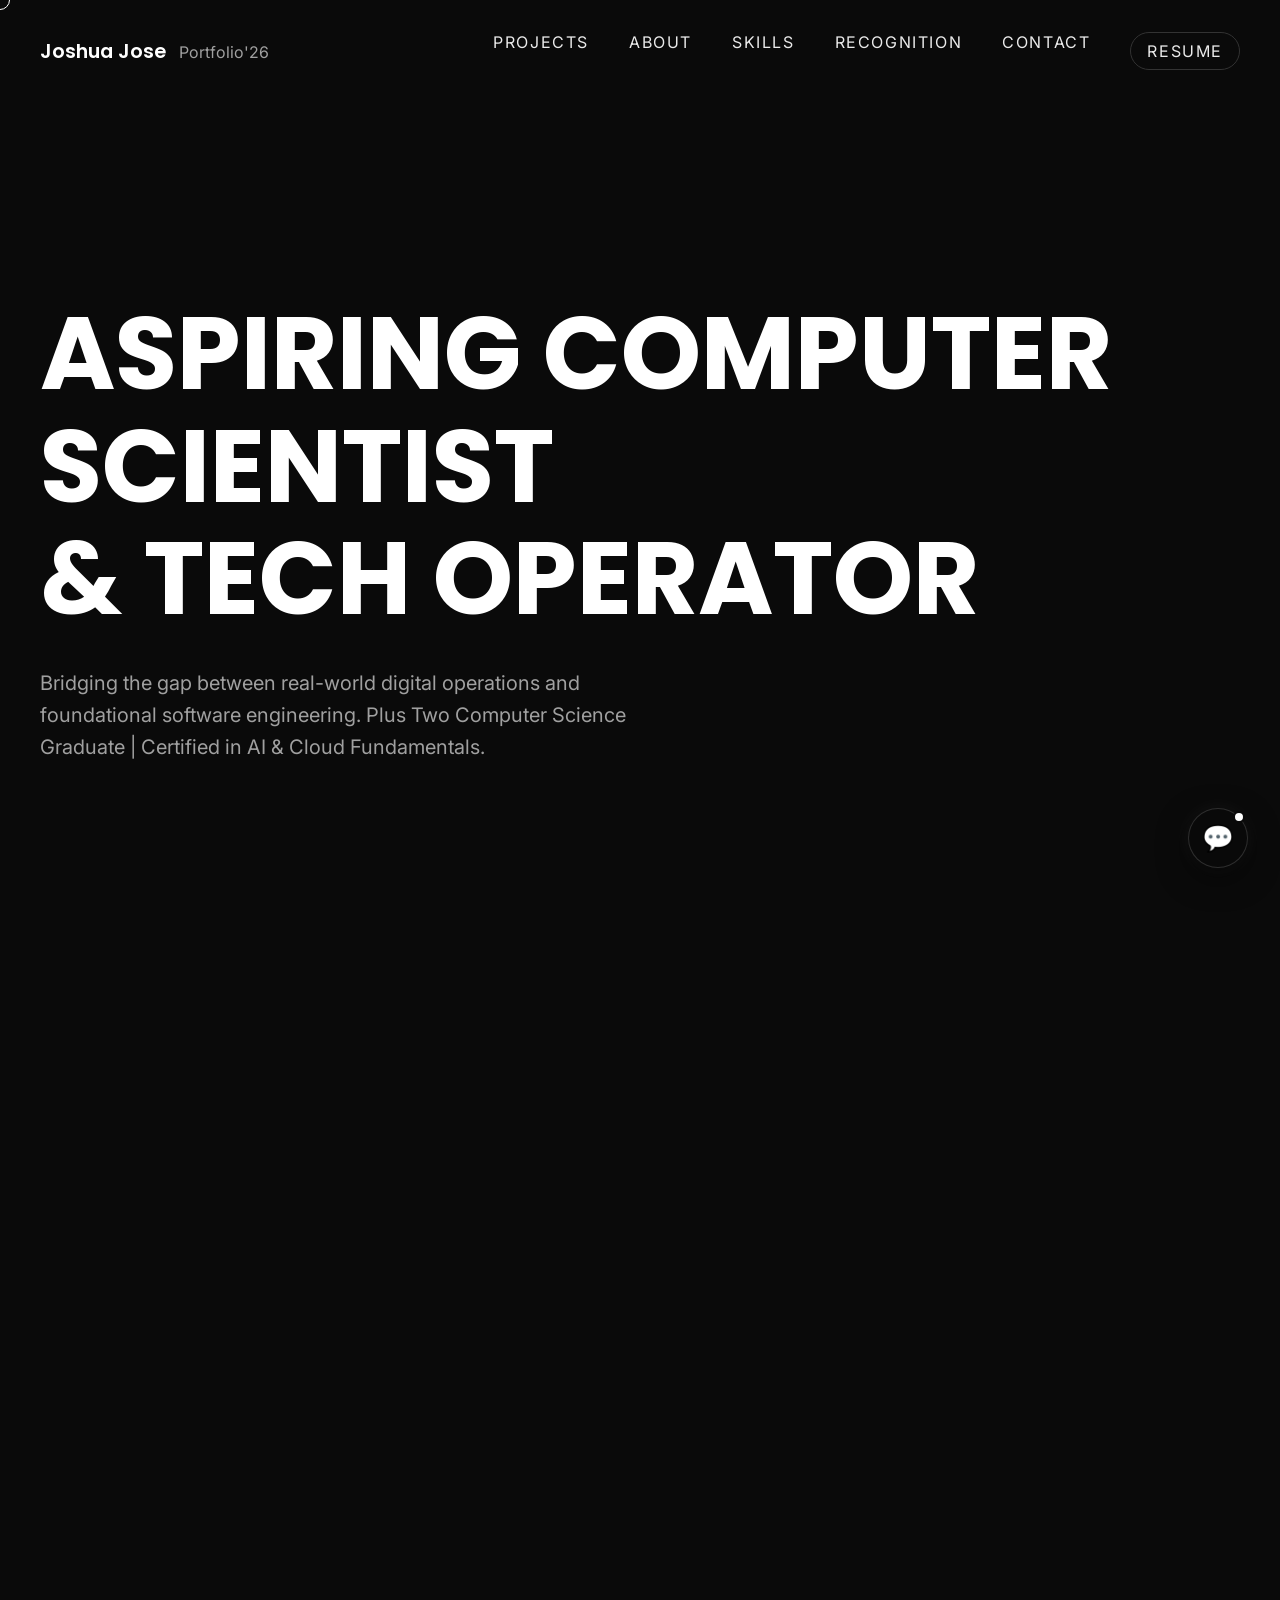
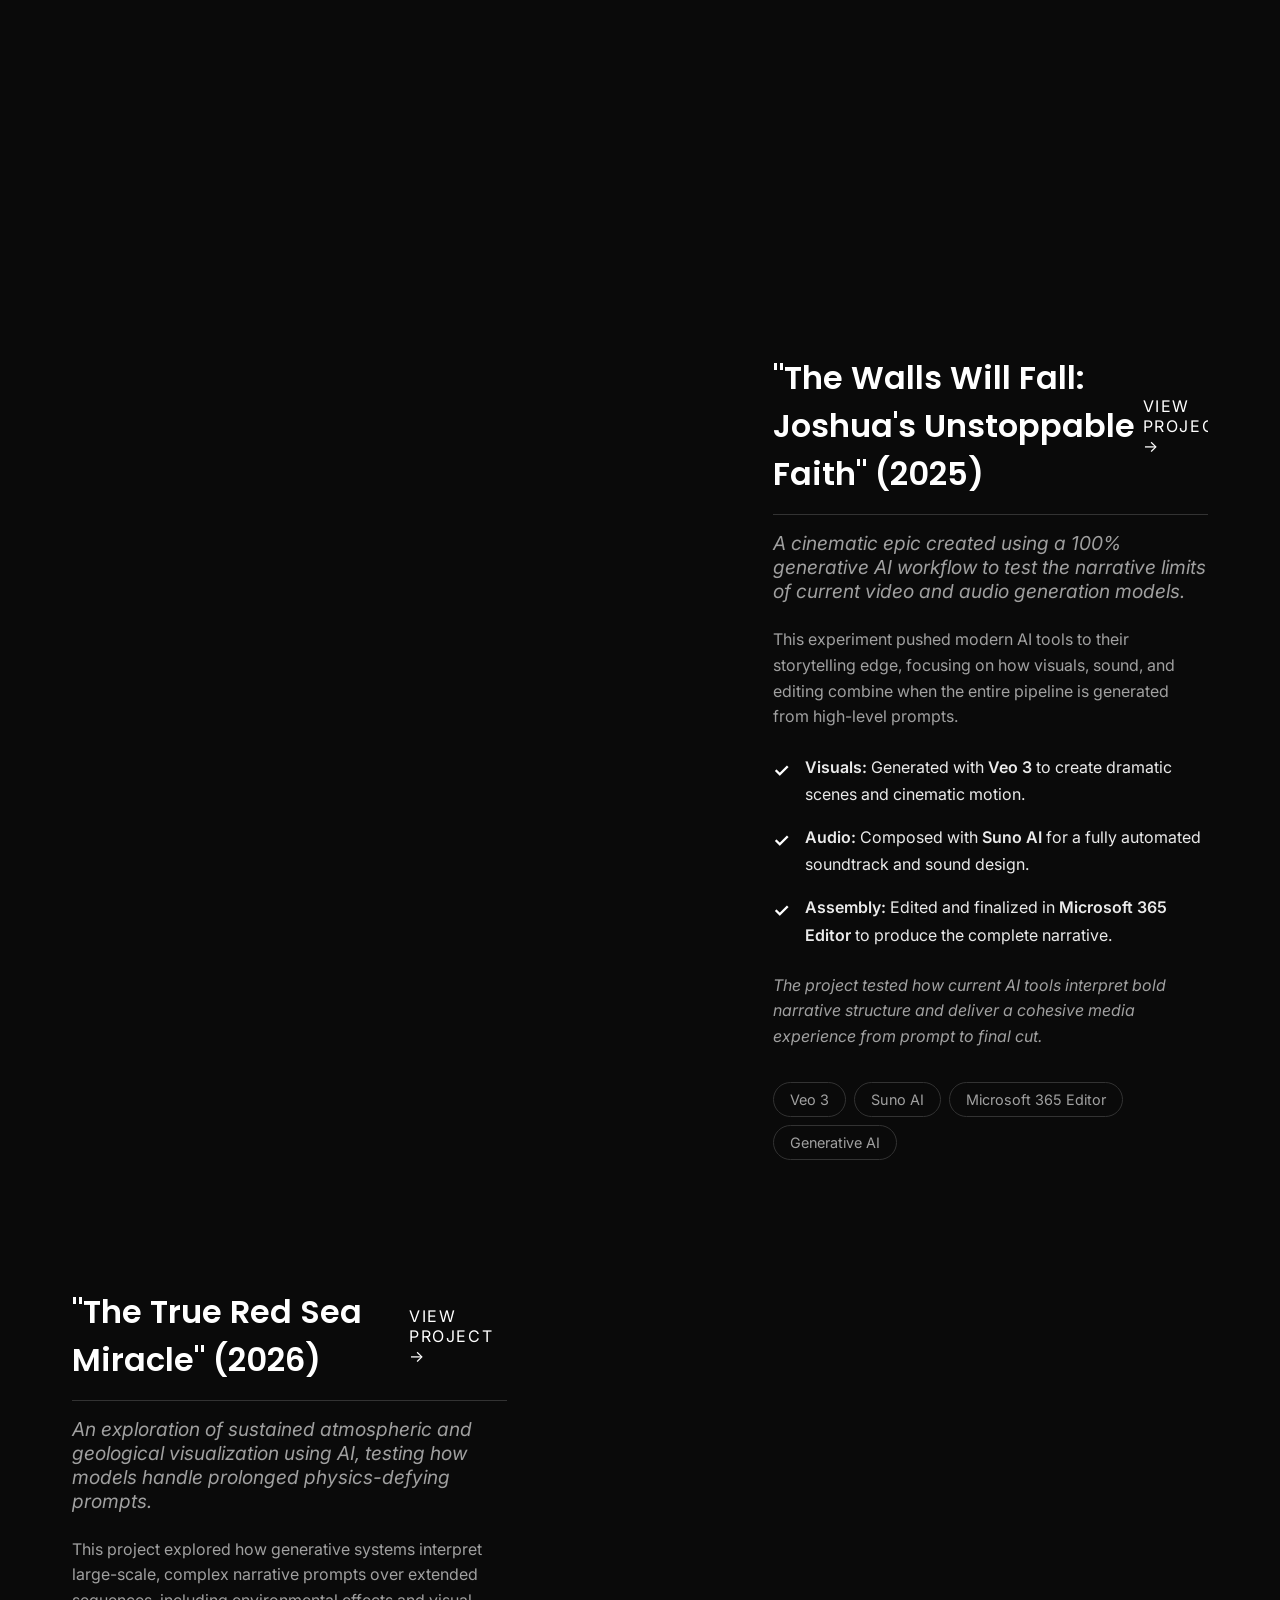
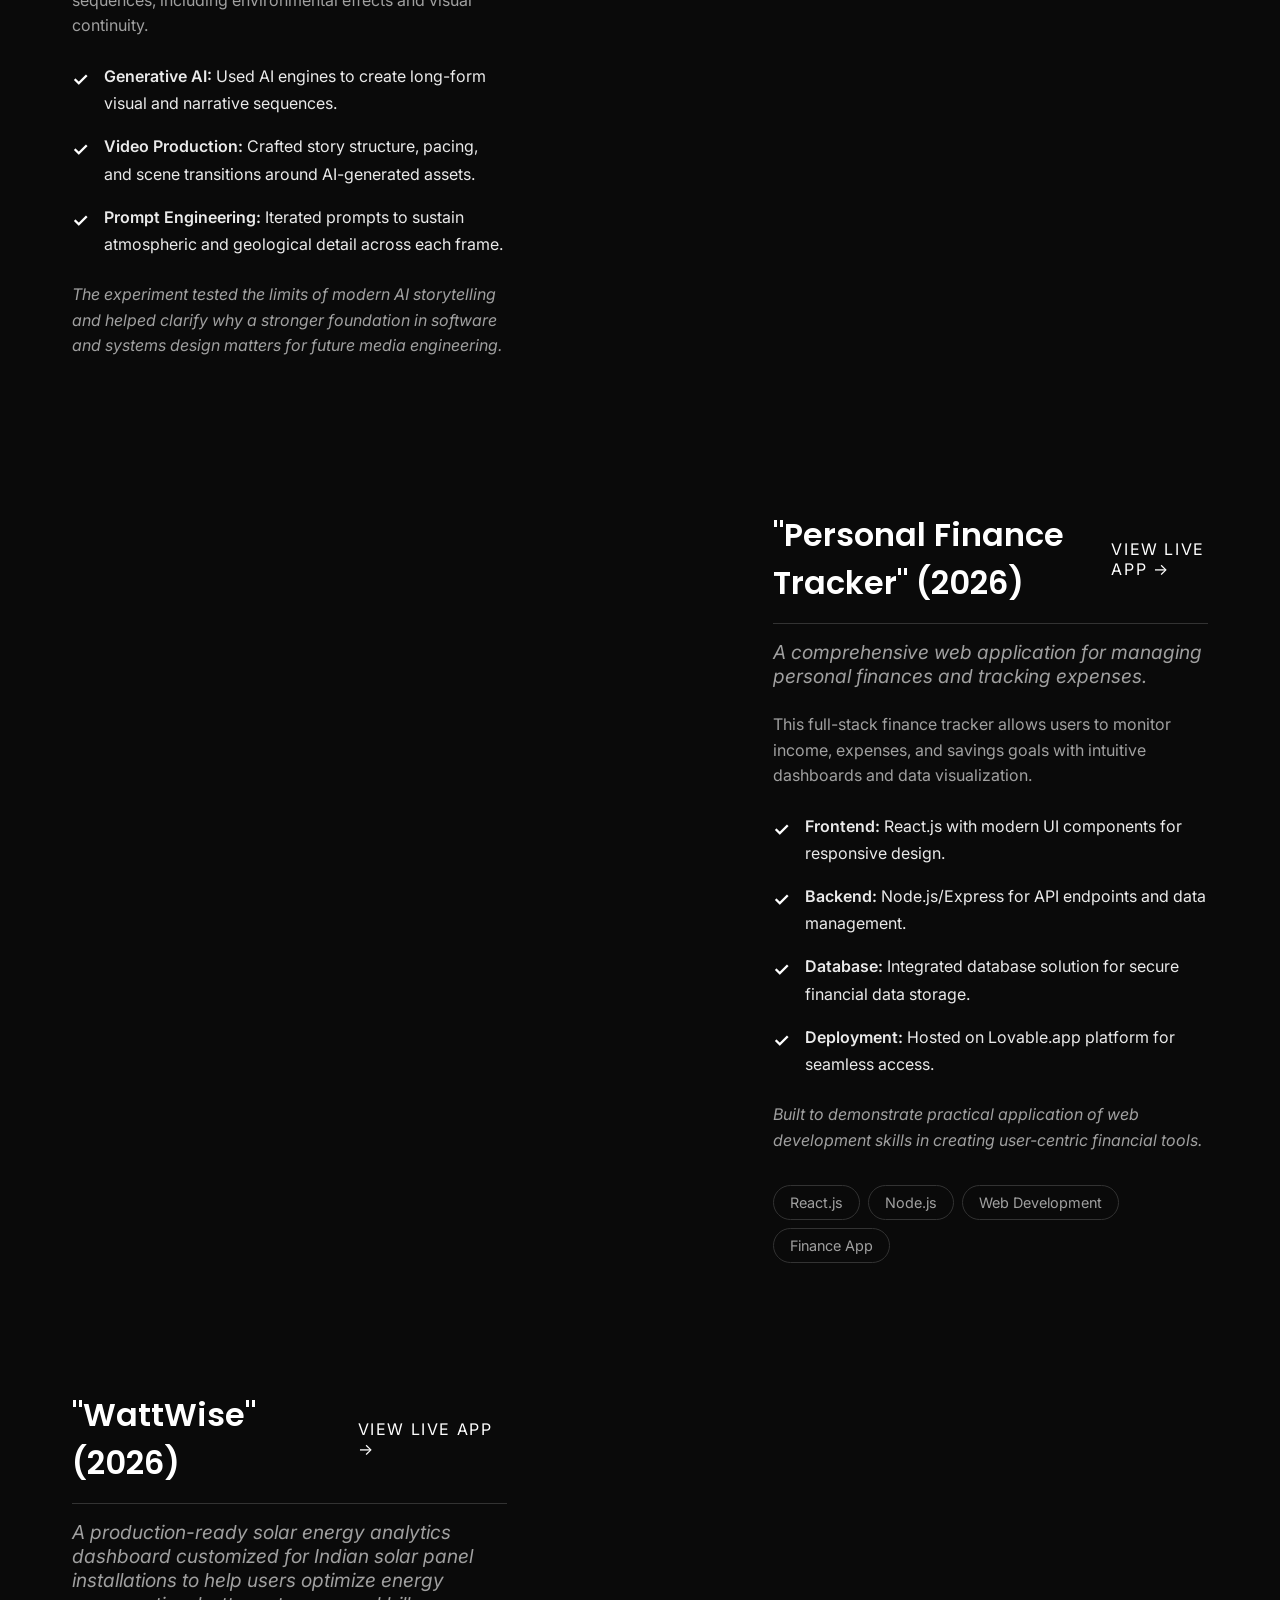
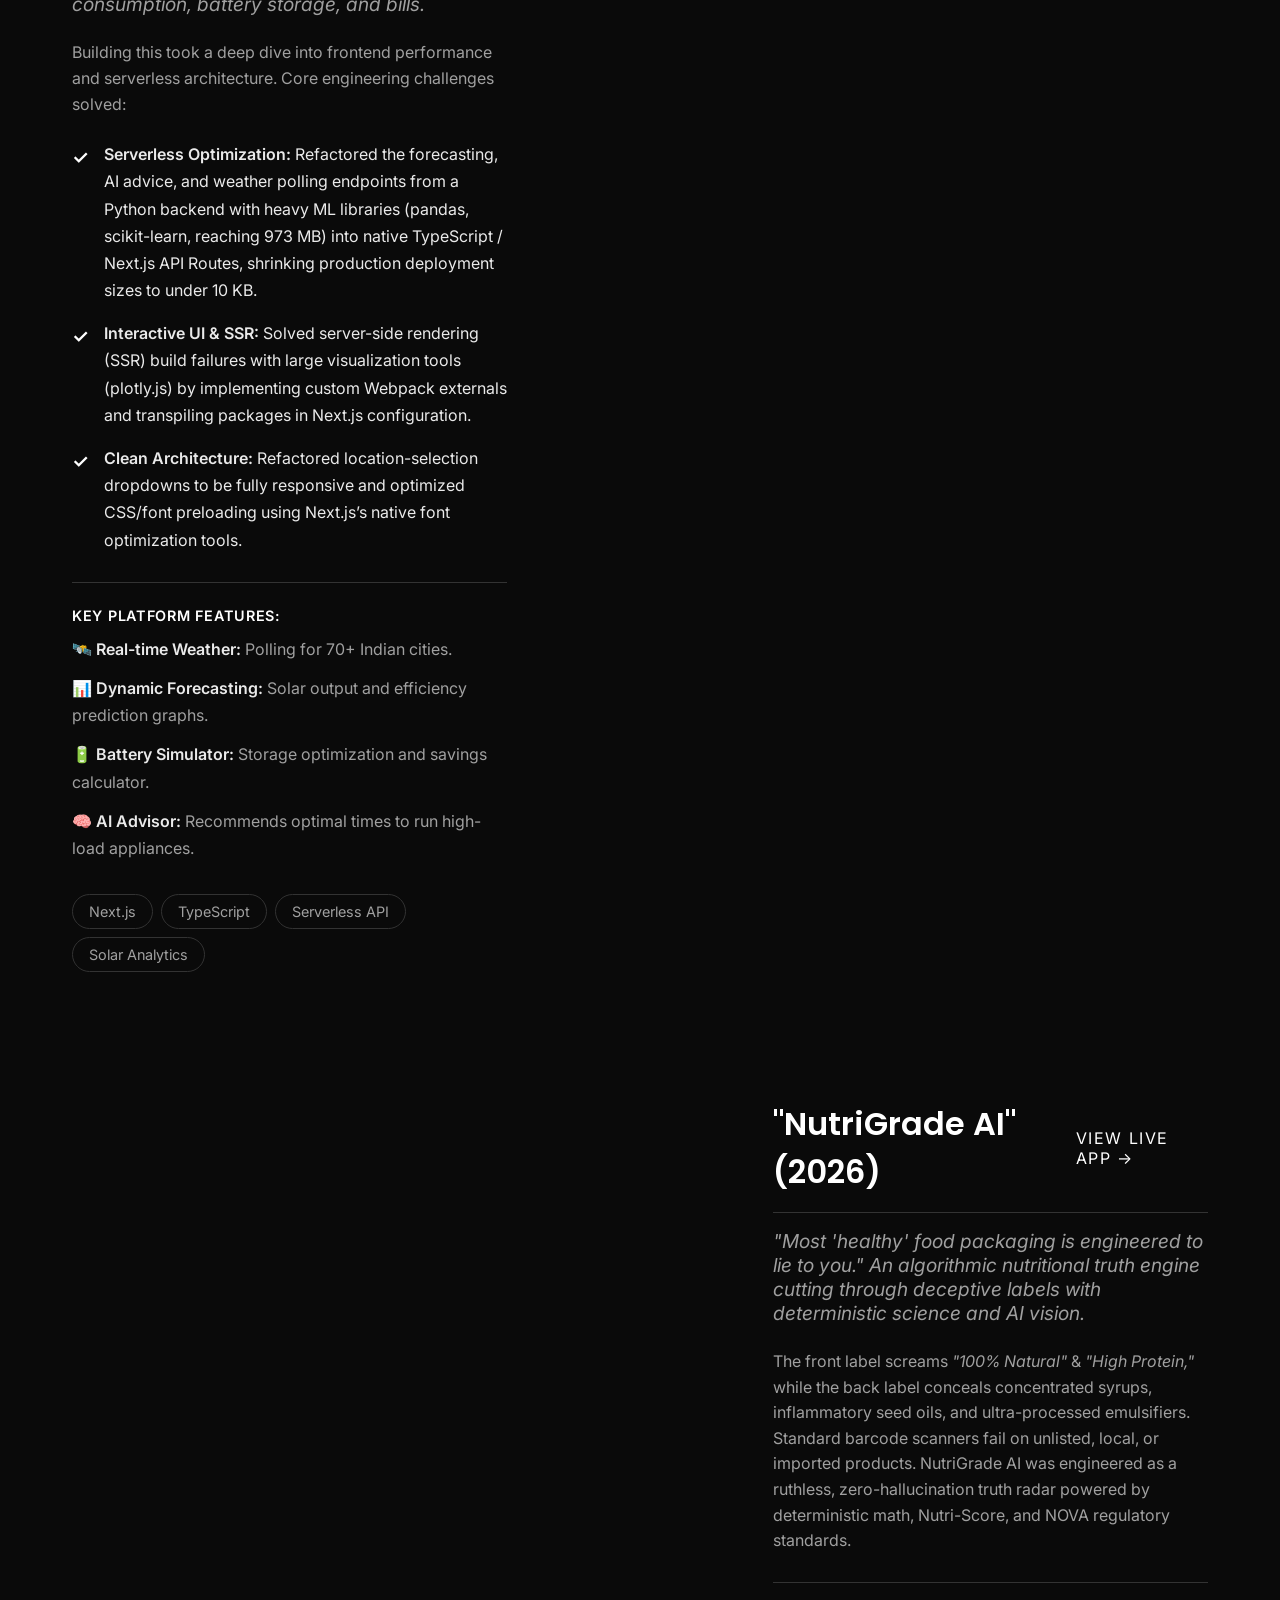
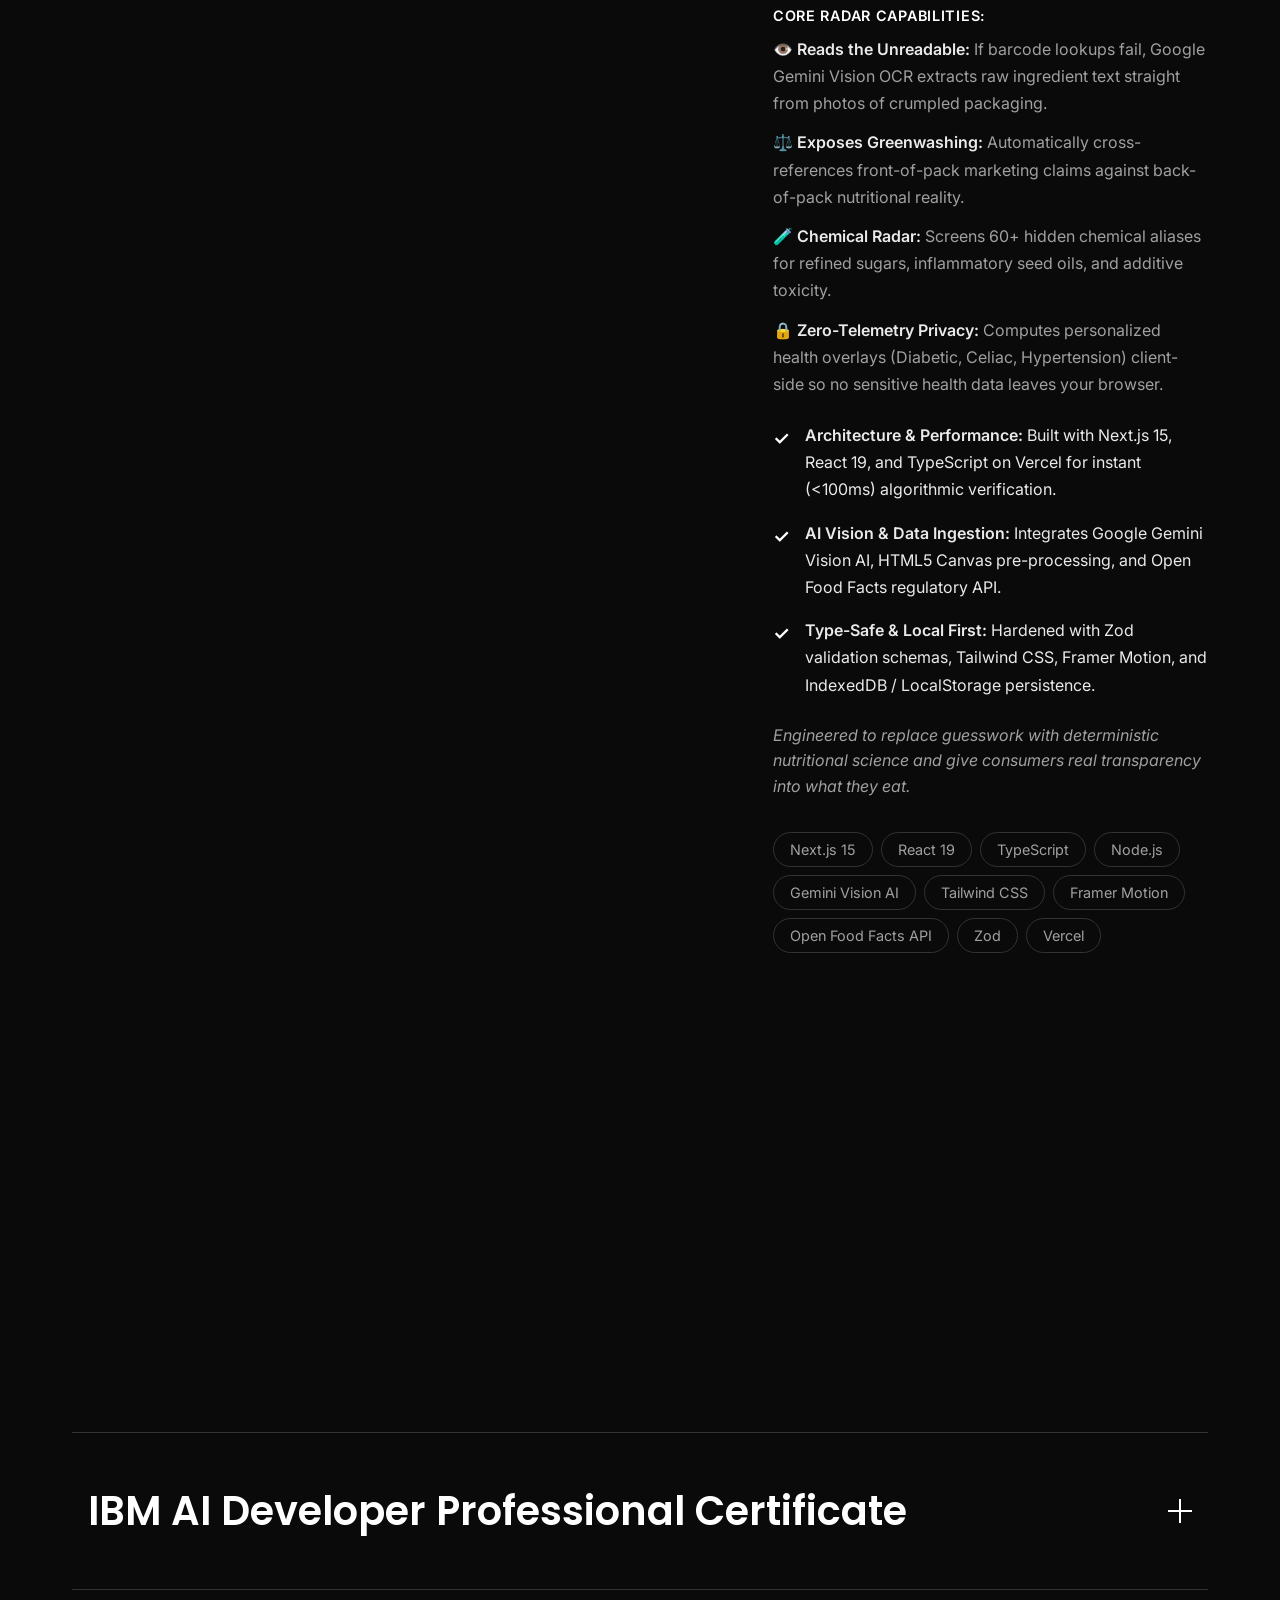
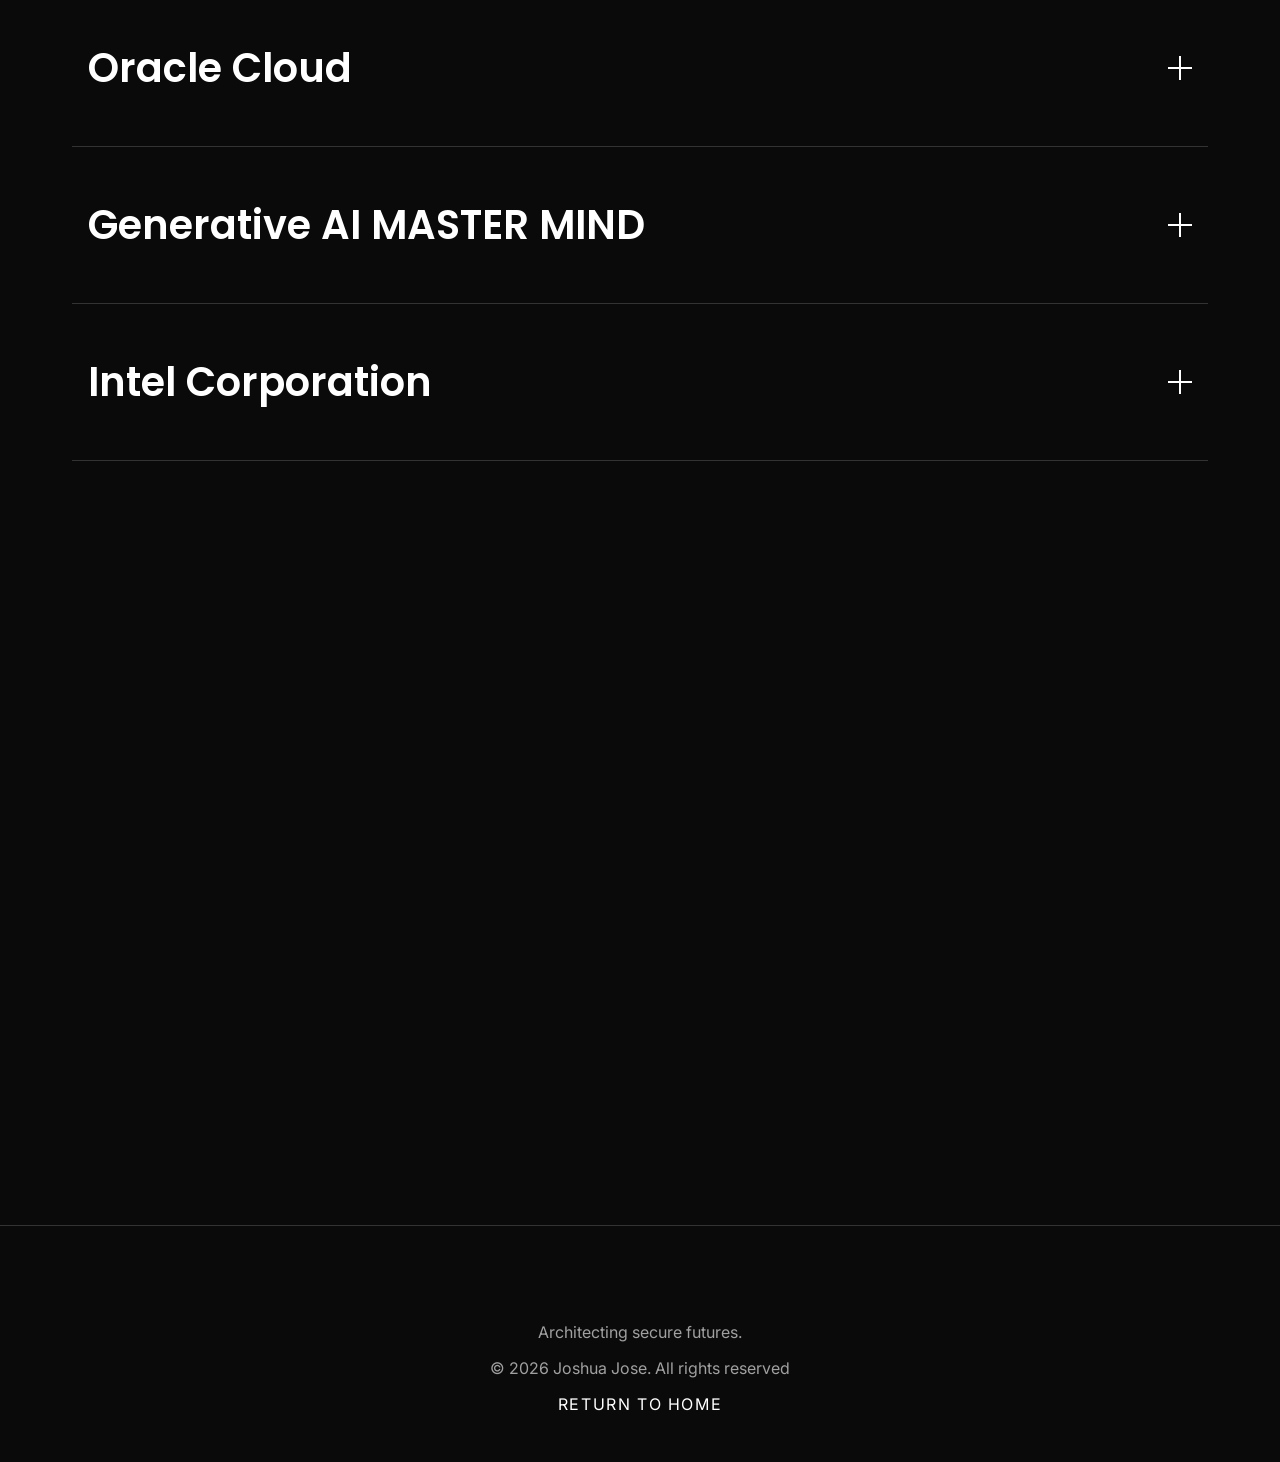
==== commit 8acdca7c: "Add files via upload" ====
--- a/my-portfolio/index.html
+++ b/my-portfolio/index.html
@@ -192,12 +192,12 @@
           </div>
           <div class="project-card" data-scroll data-scroll-speed="1">
             <div class="project-image">
-              <iframe src="https://finance-tracker-by-joshua.lovable.app" title="Personal Finance Tracker App" frameborder="0" allow="accelerometer; autoplay; clipboard-write; encrypted-media; gyroscope; picture-in-picture; web-share" allowfullscreen loading="lazy"></iframe>
+              <iframe src="https://finance-monitor.lovable.app" title="Personal Finance Tracker App" frameborder="0" allow="accelerometer; autoplay; clipboard-write; encrypted-media; gyroscope; picture-in-picture; web-share" allowfullscreen loading="lazy"></iframe>
             </div>
             <div class="project-content">
               <div class="project-header">
                 <h3 class="project-title">"Personal Finance Tracker" (2026)</h3>
-                <a href="https://finance-tracker-by-joshua.lovable.app" class="project-link" target="_blank" rel="noopener">View Live App →</a>
+                <a href="https://finance-monitor.lovable.app" class="project-link" target="_blank" rel="noopener">View Live App →</a>
               </div>
               <p class="project-tagline">A comprehensive web application for managing personal finances and tracking expenses.</p>
               <p class="project-description-intro">
@@ -254,6 +254,54 @@
                 <span>TypeScript</span>
                 <span>Serverless API</span>
                 <span>Solar Analytics</span>
+              </div>
+            </div>
+          </div>
+          <div class="project-card" data-scroll data-scroll-speed="1">
+            <div class="project-image">
+              <iframe src="https://nutrition-food-grader.vercel.app/" title="NutriGrade AI - Nutritional Quality & Additive Analysis Engine" frameborder="0" allow="accelerometer; autoplay; clipboard-write; encrypted-media; gyroscope; picture-in-picture; web-share" allowfullscreen loading="lazy"></iframe>
+            </div>
+            <div class="project-content">
+              <div class="project-header">
+                <h3 class="project-title">"NutriGrade AI" (2026)</h3>
+                <a href="https://nutrition-food-grader.vercel.app/" class="project-link" target="_blank" rel="noopener">View Live App →</a>
+              </div>
+              <p class="project-tagline">"Most 'healthy' food packaging is engineered to lie to you." An algorithmic nutritional truth engine cutting through deceptive labels with deterministic science and AI vision.</p>
+              <p class="project-description-intro">
+                The front label screams <em>"100% Natural"</em> &amp; <em>"High Protein,"</em> while the back label conceals concentrated syrups, inflammatory seed oils, and ultra-processed emulsifiers. Standard barcode scanners fail on unlisted, local, or imported products. NutriGrade AI was engineered as a ruthless, zero-hallucination truth radar powered by deterministic math, Nutri-Score, and NOVA regulatory standards.
+              </p>
+              
+              <div class="project-features-container">
+                <p class="features-title">Core Radar Capabilities:</p>
+                <ul class="project-feature-list">
+                  <li>👁️ <strong>Reads the Unreadable:</strong> If barcode lookups fail, Google Gemini Vision OCR extracts raw ingredient text straight from photos of crumpled packaging.</li>
+                  <li>⚖️ <strong>Exposes Greenwashing:</strong> Automatically cross-references front-of-pack marketing claims against back-of-pack nutritional reality.</li>
+                  <li>🧪 <strong>Chemical Radar:</strong> Screens 60+ hidden chemical aliases for refined sugars, inflammatory seed oils, and additive toxicity.</li>
+                  <li>🔒 <strong>Zero-Telemetry Privacy:</strong> Computes personalized health overlays (Diabetic, Celiac, Hypertension) client-side so no sensitive health data leaves your browser.</li>
+                </ul>
+              </div>
+
+              <ul class="project-tool-list">
+                <li><strong>Architecture & Performance:</strong> Built with Next.js 15, React 19, and TypeScript on Vercel for instant (&lt;100ms) algorithmic verification.</li>
+                <li><strong>AI Vision & Data Ingestion:</strong> Integrates Google Gemini Vision AI, HTML5 Canvas pre-processing, and Open Food Facts regulatory API.</li>
+                <li><strong>Type-Safe & Local First:</strong> Hardened with Zod validation schemas, Tailwind CSS, Framer Motion, and IndexedDB / LocalStorage persistence.</li>
+              </ul>
+
+              <p class="project-description-outro">
+                Engineered to replace guesswork with deterministic nutritional science and give consumers real transparency into what they eat.
+              </p>
+
+              <div class="project-stack">
+                <span>Next.js 15</span>
+                <span>React 19</span>
+                <span>TypeScript</span>
+                <span>Node.js</span>
+                <span>Gemini Vision AI</span>
+                <span>Tailwind CSS</span>
+                <span>Framer Motion</span>
+                <span>Open Food Facts API</span>
+                <span>Zod</span>
+                <span>Vercel</span>
               </div>
             </div>
           </div>
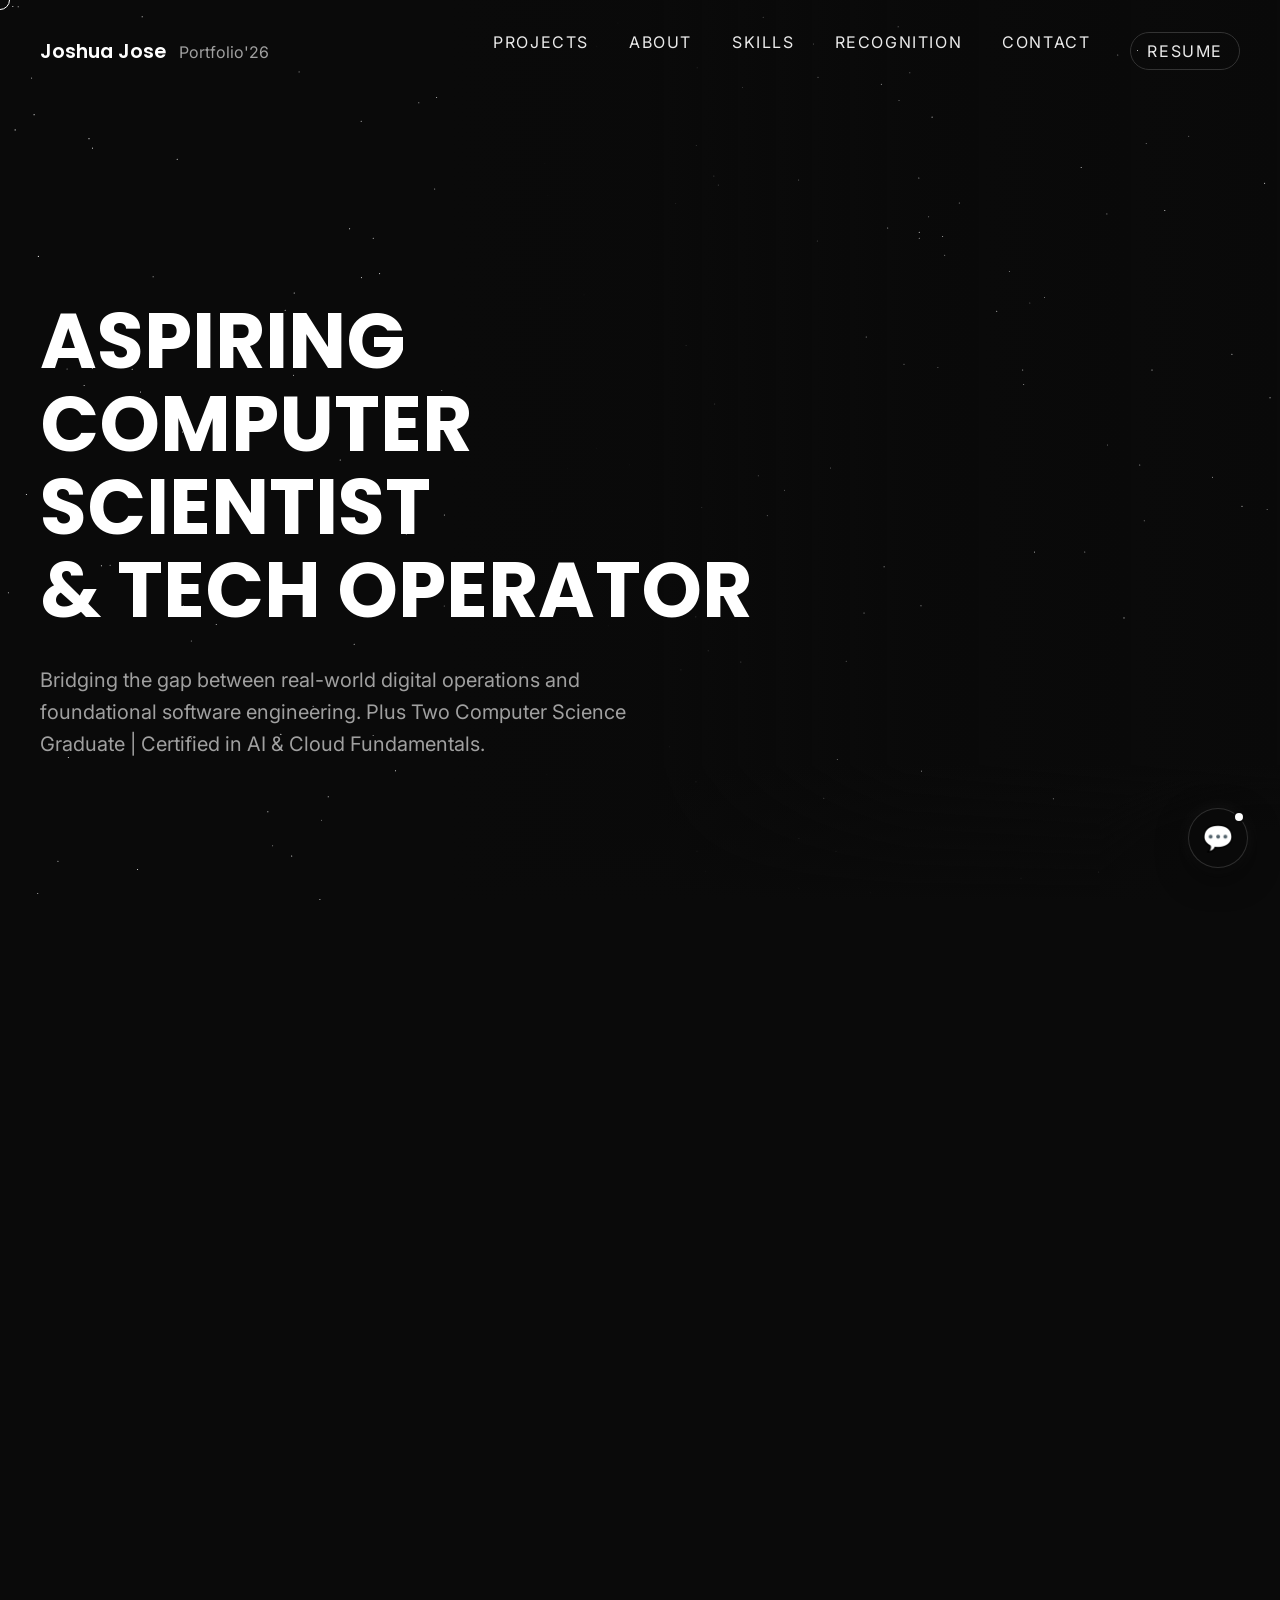
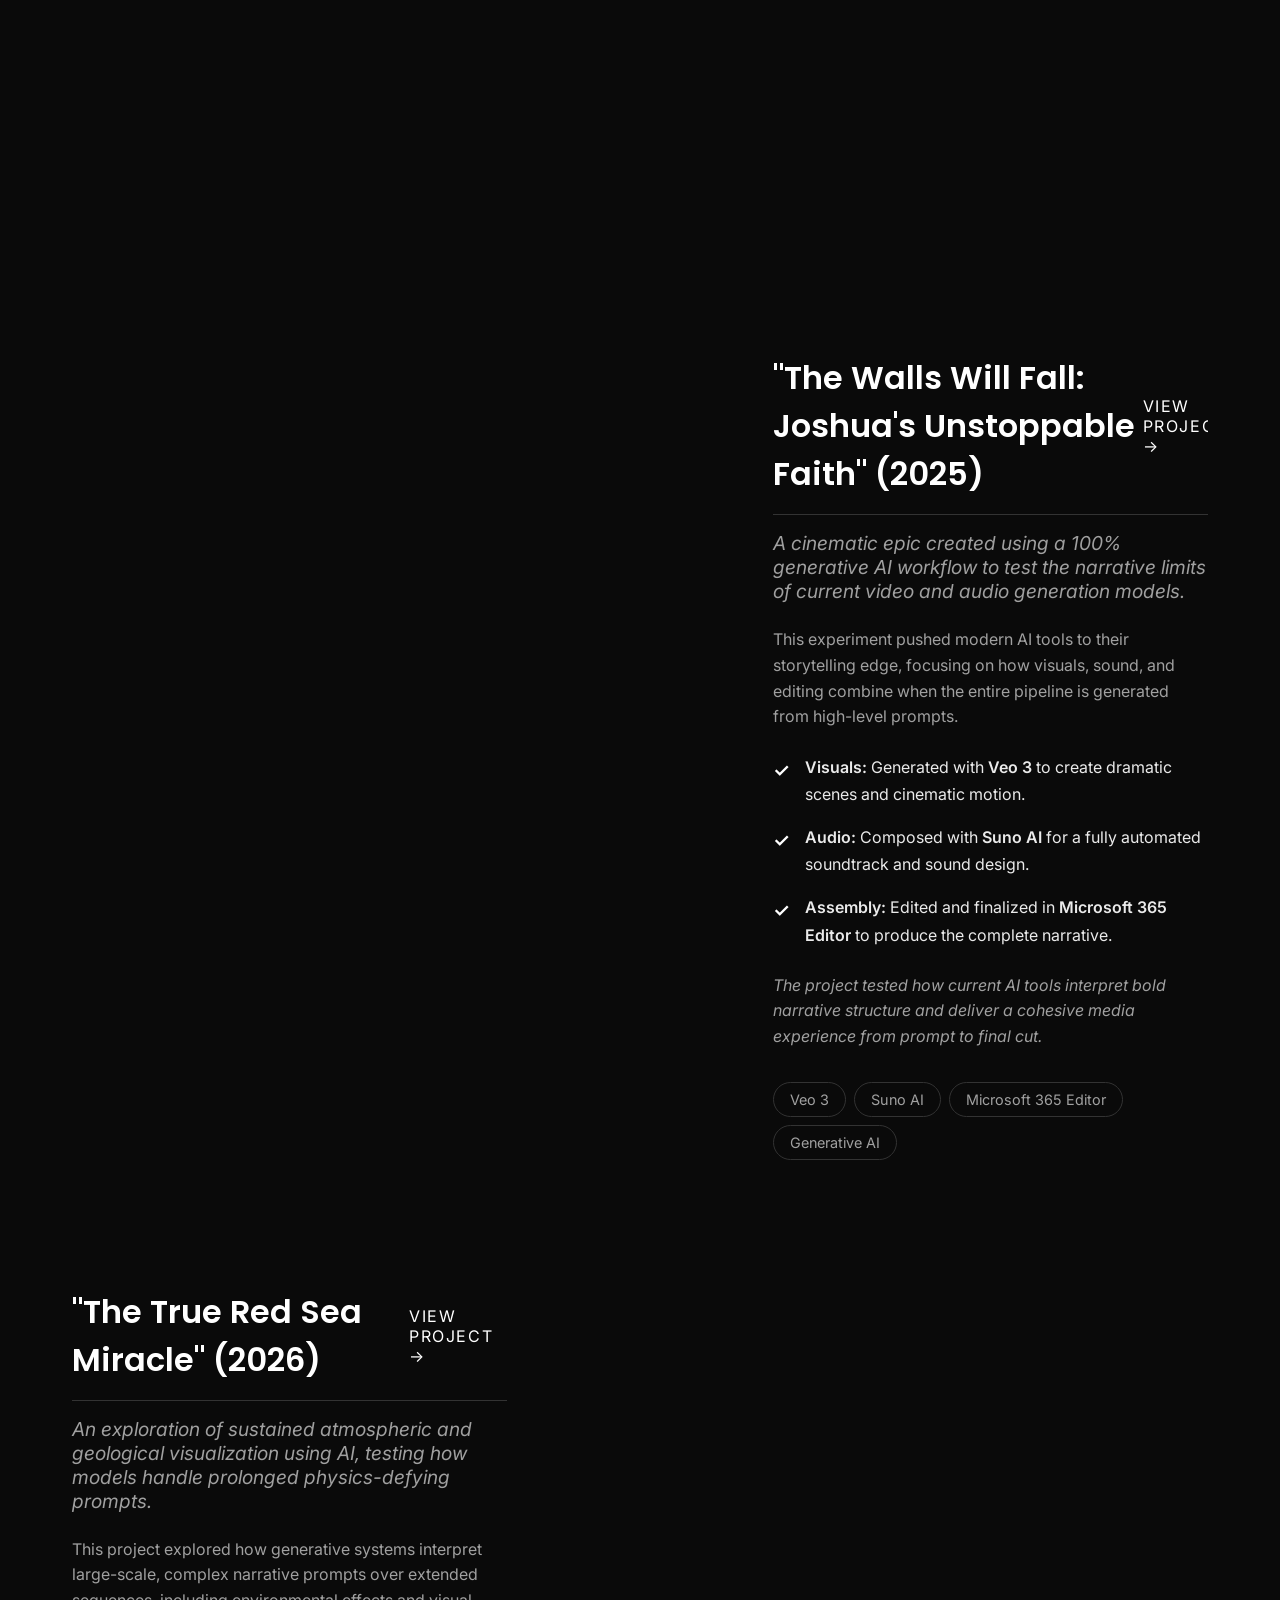
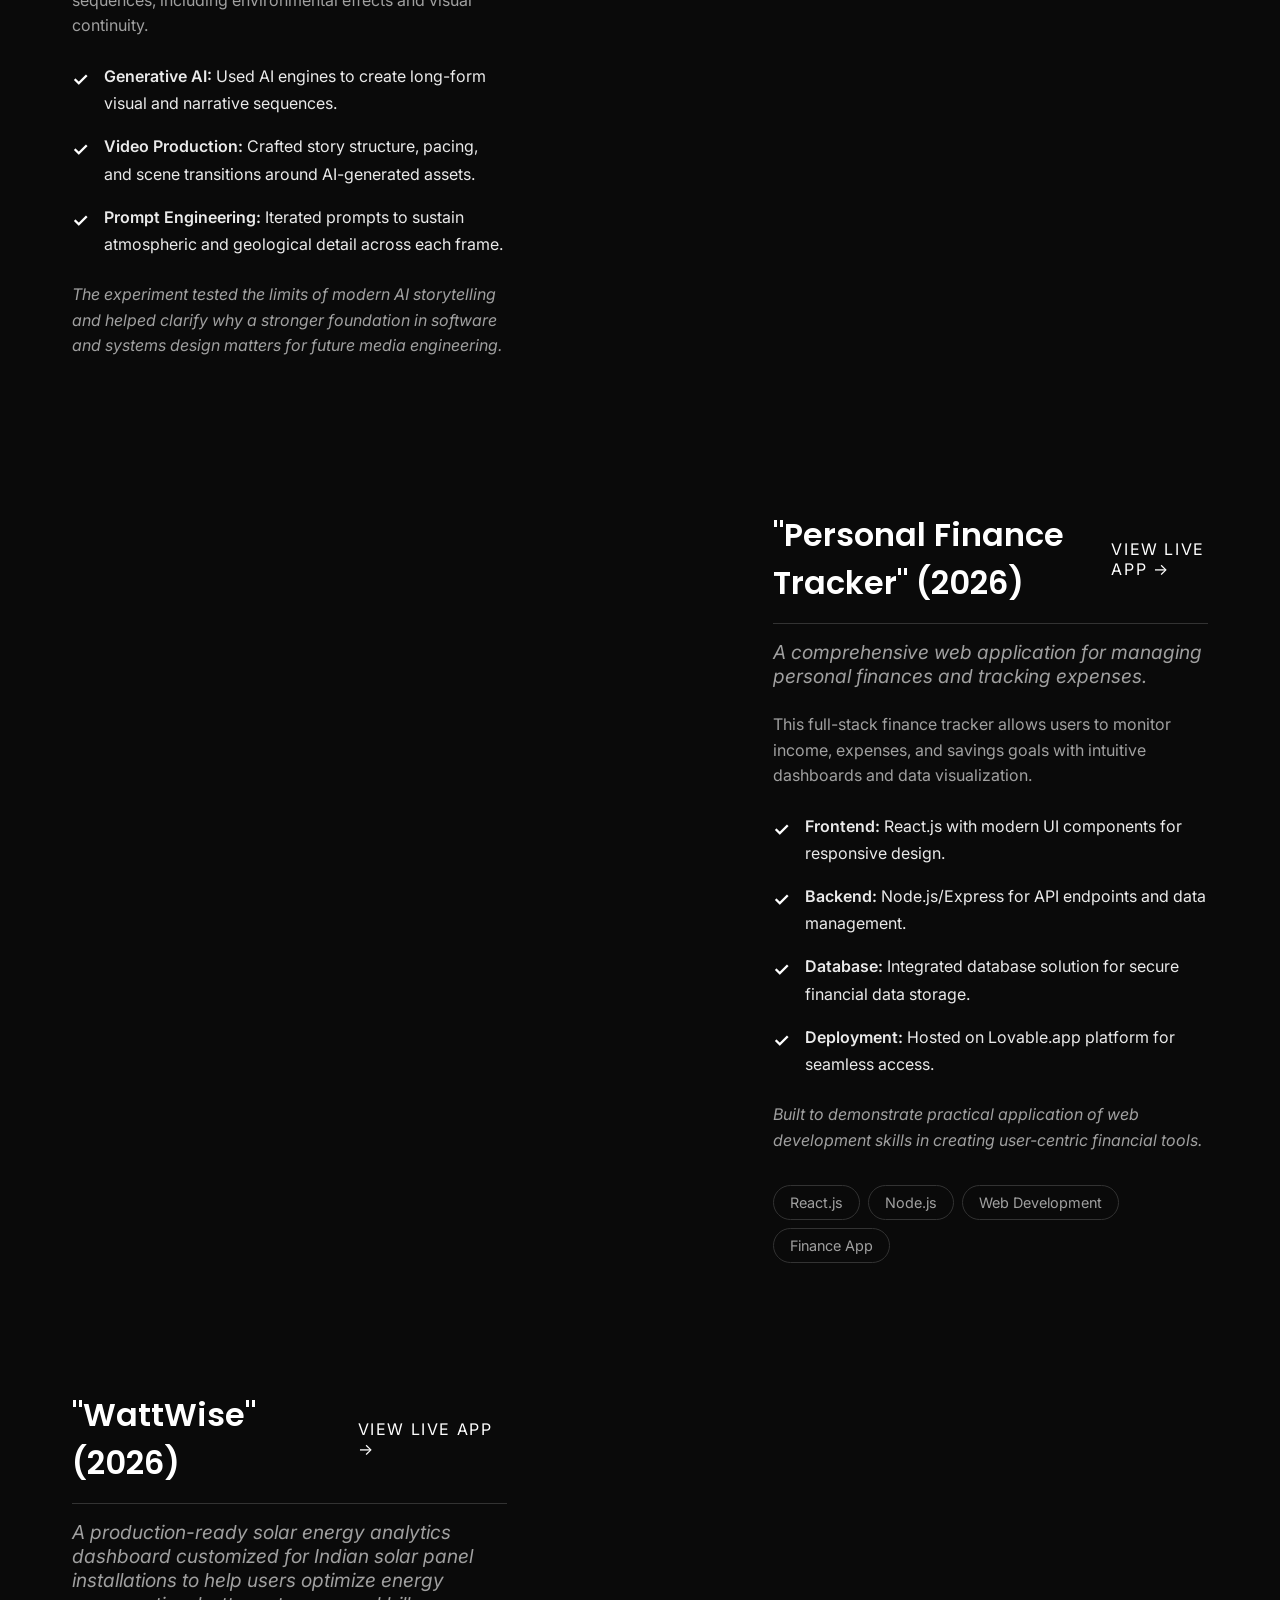
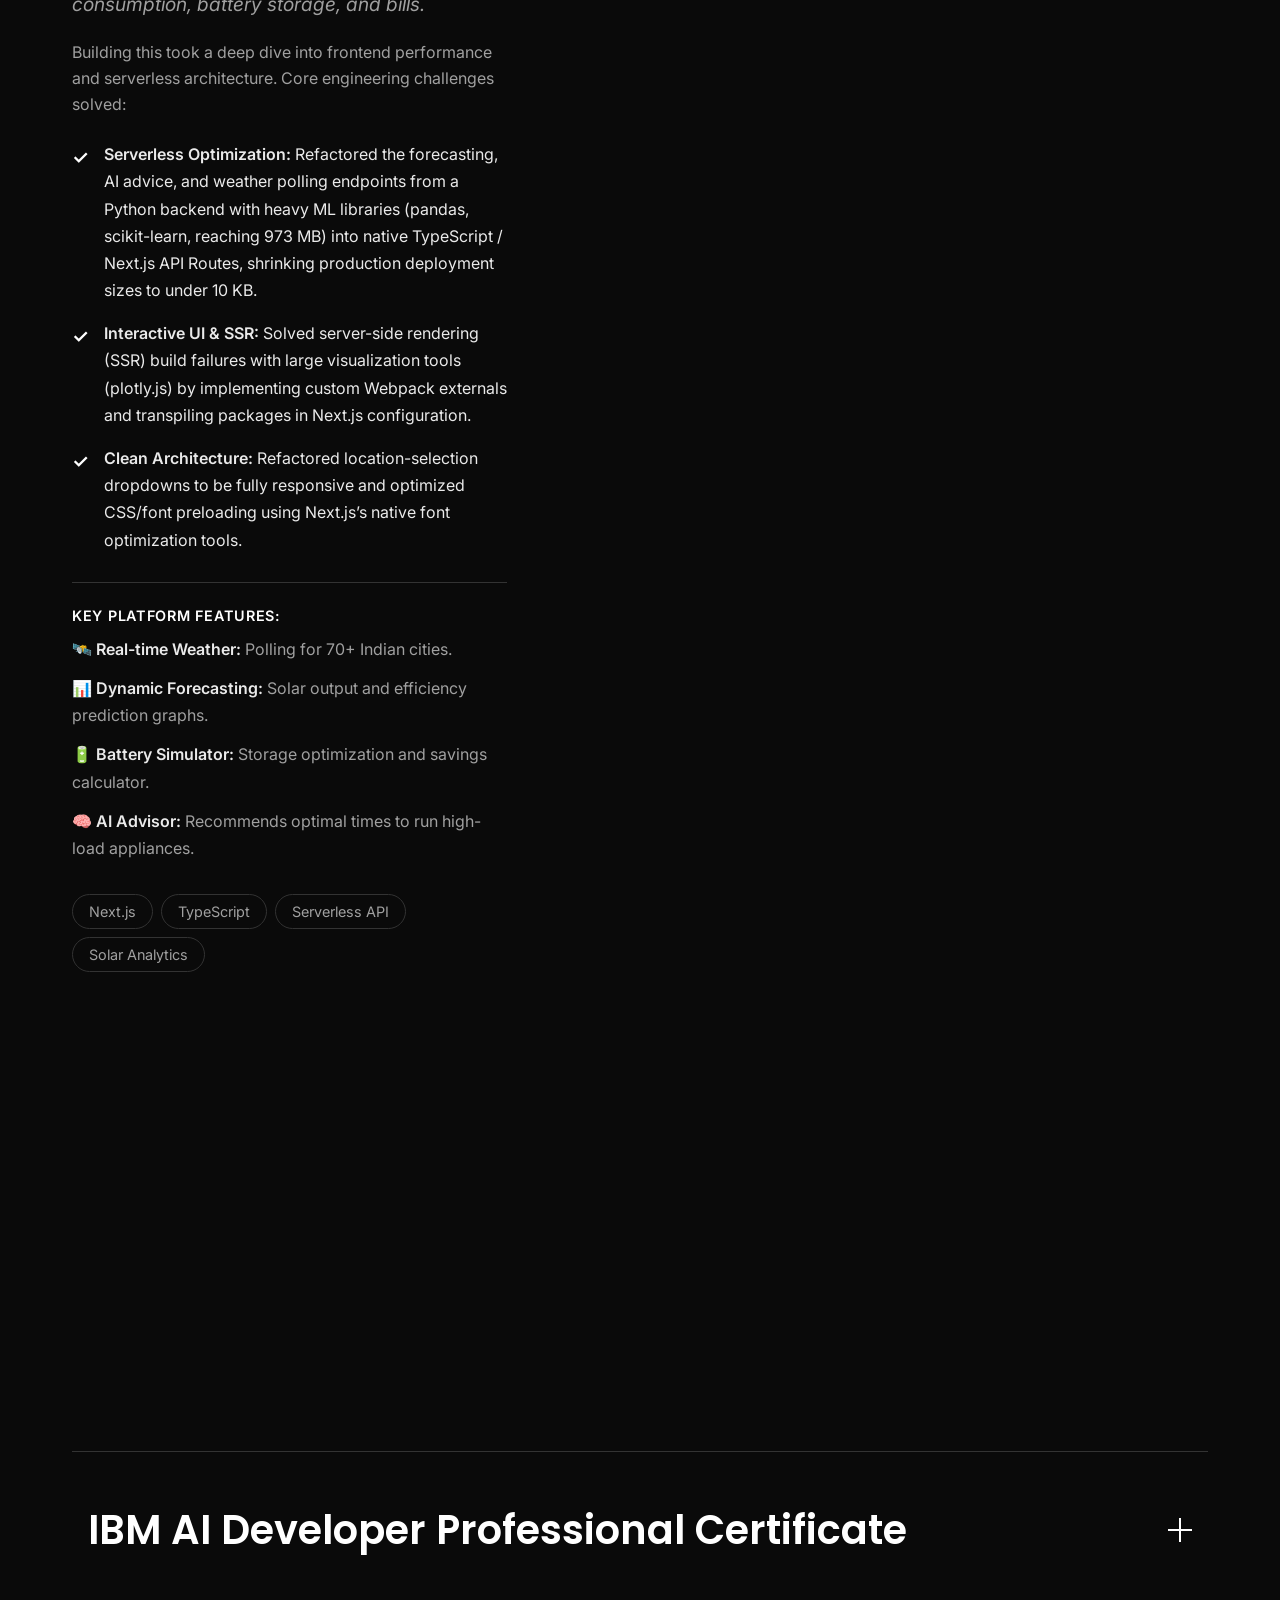
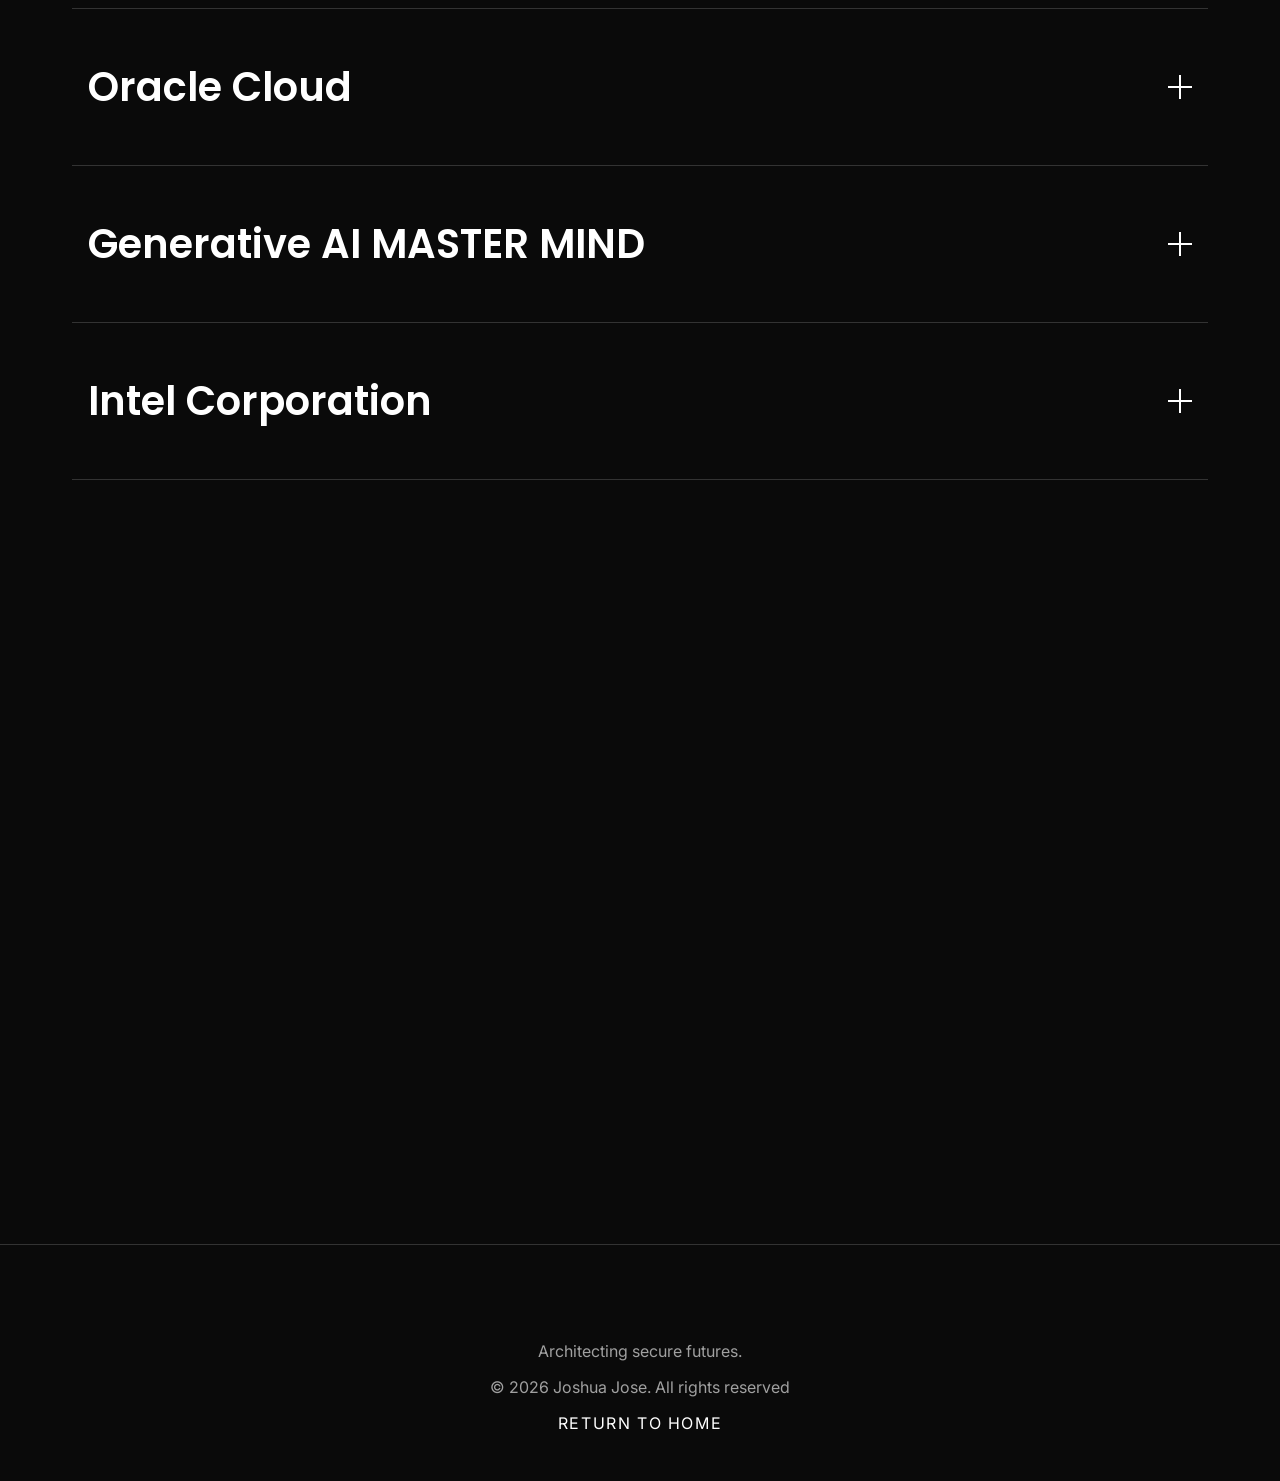
==== commit 958535df: "Add files via upload" ====
--- a/my-portfolio/index.html
+++ b/my-portfolio/index.html
@@ -8,8 +8,8 @@
   <title>Joshua Jose - Cybersecurity & AI Student—Building Secure Futures…</title>
 
   <link rel="stylesheet" href="https://cdn.jsdelivr.net/npm/locomotive-scroll@3.5.4/dist/locomotive-scroll.css">
-  
-  <link rel="stylesheet" href="style.css?v=9">
+
+  <link rel="stylesheet" href="style.css?v=14">
 
   <link rel="preconnect" href="https://fonts.googleapis.com">
   <link rel="preconnect" href="https://fonts.gstatic.com" crossorigin>
@@ -51,34 +51,55 @@
   <main data-scroll-container>
 
     <section class="hero background-section" data-scroll-section>
-      <div class="section-bg-image" data-scroll data-scroll-speed="-3" style="background-image: url('https://i.postimg.cc/0j0xTNCP/Gemini-Generated-Image-wypbkkwypbkkwypb-1.jpg');"></div>
+      <!-- Cinematic Walking Video Layer -->
+      <div class="hero-video-wrapper">
+        <video autoplay muted loop playsinline class="hero-video">
+          <source src="joshua walking.mp4" type="video/mp4">
+        </video>
+        <div class="hero-video-blend"></div>
+        <div class="hero-watermark-cover"></div>
+      </div>
+
       <div class="hero-content">
         <h1 class="hero-title">
-          <span class="hero-line" data-scroll data-scroll-speed="1" data-scroll-delay="0.1">Aspiring Computer Scientist</span>
+          <span class="hero-line" data-scroll data-scroll-speed="1" data-scroll-delay="0.1">Aspiring Computer
+            Scientist</span>
           <span class="hero-line" data-scroll data-scroll-speed="1" data-scroll-delay="0.15">& Tech Operator</span>
         </h1>
         <p class="hero-subtitle" data-scroll data-scroll-speed="0.5" data-scroll-delay="0.25">
-          Bridging the gap between real-world digital operations and foundational software engineering. Plus Two Computer Science Graduate | Certified in AI & Cloud Fundamentals.
+          Bridging the gap between real-world digital operations and foundational software engineering. Plus Two
+          Computer Science Graduate | Certified in AI & Cloud Fundamentals.
         </p>
       </div>
     </section>
 
     <section id="about" class="about background-section" data-scroll-section>
-      <div class="section-bg-image" data-scroll data-scroll-speed="-3" style="background-image: url('https://i.postimg.cc/jCYK97f4/De-Watermark-ai-1761823264837.jpg');"></div>
+      <div class="section-bg-image" data-scroll data-scroll-speed="-3"
+        style="background-image: url('https://i.postimg.cc/jCYK97f4/De-Watermark-ai-1761823264837.jpg');"></div>
       <div class="container">
         <div class="section-title reveal-up">
           <h2>About Me</h2>
         </div>
         <div class="about-content">
           <div class="about-text reveal-up">
-            <p><strong>Namaste, I'm Joshua Jose,</strong> a 20-year-old technology enthusiast from Kerala, India. I recently completed my Plus Two with a focus on Computer Science, and I am currently transitioning into a rigorous university degree.</p>
-            <p>Over the last two years, I haven't just been studying theory. I run a digital communications business handling complex e-services, which has taught me how critical secure, efficient, and well-architected systems are in the real world.</p>
-            <p>In my own time, I've hunted down certifications from IBM and Oracle to understand the high-level landscape of Cloud Infrastructure and Generative AI. But using APIs and cloud interfaces made me realize something crucial: I don't just want to be a user of high-level tools. I want to understand the foundational architecture, the data structures, and the logic that powers them. I am seeking a university program that will strip away the abstractions and teach me how to build the engine.</p>
+            <p><strong>Namaste, I'm Joshua Jose,</strong> a 20-year-old technology enthusiast from Kerala, India. I
+              recently completed my Plus Two with a focus on Computer Science, and I am currently transitioning into a
+              rigorous university degree.</p>
+            <p>Over the last two years, I haven't just been studying theory. I run a digital communications business
+              handling complex e-services, which has taught me how critical secure, efficient, and well-architected
+              systems are in the real world.</p>
+            <p>In my own time, I've hunted down certifications from IBM and Oracle to understand the high-level
+              landscape of Cloud Infrastructure and Generative AI. But using APIs and cloud interfaces made me realize
+              something crucial: I don't just want to be a user of high-level tools. I want to understand the
+              foundational architecture, the data structures, and the logic that powers them. I am seeking a university
+              program that will strip away the abstractions and teach me how to build the engine.</p>
           </div>
           <div class="about-visual reveal-up">
-            <img src="https://i.postimg.cc/jCYK97f4/De-Watermark-ai-1761823264837.jpg" alt="A portrait of Joshua Jose" loading="lazy">
+            <img src="https://i.postimg.cc/jCYK97f4/De-Watermark-ai-1761823264837.jpg" alt="A portrait of Joshua Jose"
+              loading="lazy">
             <div class="about-fun-fact">
-              <p><strong>Fun Fact:</strong> When I'm not studying or running digital operations, I'm the piano player at my local church.</p>
+              <p><strong>Fun Fact:</strong> When I'm not studying or running digital operations, I'm the piano player at
+                my local church.</p>
             </div>
           </div>
         </div>
@@ -86,7 +107,9 @@
     </section>
 
     <section id="skills" class="skills background-section" data-scroll-section>
-      <div class="section-bg-image" data-scroll data-scroll-speed="-3" style="background-image: url('https://i.postimg.cc/Hx3yTTzv/Gemini-Generated-Image-vu6gywvu6gywvu6g.png');"></div>
+      <div class="section-bg-image" data-scroll data-scroll-speed="-3"
+        style="background-image: url('https://i.postimg.cc/Hx3yTTzv/Gemini-Generated-Image-vu6gywvu6gywvu6g.png');">
+      </div>
       <div class="container">
         <div class="section-title reveal-up">
           <h2>Honest Technical Inventory</h2>
@@ -131,33 +154,47 @@
     </section>
 
     <section id="projects" class="projects background-section" data-scroll-section>
-      <div class="section-bg-image" data-scroll data-scroll-speed="-3" style="background-image: url('https://i.postimg.cc/rw6KXdck/Gemini-Generated-Image-nqzqc3nqzqc3nqzq.png');"></div>
+      <div class="section-bg-image" data-scroll data-scroll-speed="-3"
+        style="background-image: url('https://i.postimg.cc/rw6KXdck/Gemini-Generated-Image-nqzqc3nqzqc3nqzq.png');">
+      </div>
       <div class="container">
         <div class="section-title reveal-up">
           <h2>Technology & Media Experiments</h2>
-          <p>A collection of projects where I pushed the limits of current Generative AI tools to understand how high-level models interpret complex narrative prompts. These experiments fueled my desire to learn the underlying software engineering and computing systems that make these models possible.</p>
+          <p>A collection of projects where I pushed the limits of current Generative AI tools to understand how
+            high-level models interpret complex narrative prompts. These experiments fueled my desire to learn the
+            underlying software engineering and computing systems that make these models possible.</p>
         </div>
         <div class="project-list">
           <div class="project-card" data-scroll data-scroll-speed="1">
             <div class="project-image">
-              <iframe src="https://www.youtube-nocookie.com/embed/NmYFRIhBb7E" title="YouTube video player" frameborder="0" allow="accelerometer; autoplay; clipboard-write; encrypted-media; gyroscope; picture-in-picture; web-share" allowfullscreen loading="lazy" referrerpolicy="strict-origin-when-cross-origin"></iframe>
+              <iframe src="https://www.youtube-nocookie.com/embed/NmYFRIhBb7E" title="YouTube video player"
+                frameborder="0"
+                allow="accelerometer; autoplay; clipboard-write; encrypted-media; gyroscope; picture-in-picture; web-share"
+                allowfullscreen loading="lazy" referrerpolicy="strict-origin-when-cross-origin"></iframe>
             </div>
             <div class="project-content">
               <div class="project-header">
                 <h3 class="project-title">"The Walls Will Fall: Joshua's Unstoppable Faith" (2025)</h3>
-                <a href="https://youtu.be/NmYFRIhBb7E" class="project-link" target="_blank" rel="noopener">View Project →</a>
-              </div>
-              <p class="project-tagline">A cinematic epic created using a 100% generative AI workflow to test the narrative limits of current video and audio generation models.</p>
+                <a href="https://youtu.be/NmYFRIhBb7E" class="project-link" target="_blank" rel="noopener">View Project
+                  →</a>
+              </div>
+              <p class="project-tagline">A cinematic epic created using a 100% generative AI workflow to test the
+                narrative limits of current video and audio generation models.</p>
               <p class="project-description-intro">
-                This experiment pushed modern AI tools to their storytelling edge, focusing on how visuals, sound, and editing combine when the entire pipeline is generated from high-level prompts.
+                This experiment pushed modern AI tools to their storytelling edge, focusing on how visuals, sound, and
+                editing combine when the entire pipeline is generated from high-level prompts.
               </p>
               <ul class="project-tool-list">
-                <li><strong>Visuals:</strong> Generated with <strong>Veo 3</strong> to create dramatic scenes and cinematic motion.</li>
-                <li><strong>Audio:</strong> Composed with <strong>Suno AI</strong> for a fully automated soundtrack and sound design.</li>
-                <li><strong>Assembly:</strong> Edited and finalized in <strong>Microsoft 365 Editor</strong> to produce the complete narrative.</li>
+                <li><strong>Visuals:</strong> Generated with <strong>Veo 3</strong> to create dramatic scenes and
+                  cinematic motion.</li>
+                <li><strong>Audio:</strong> Composed with <strong>Suno AI</strong> for a fully automated soundtrack and
+                  sound design.</li>
+                <li><strong>Assembly:</strong> Edited and finalized in <strong>Microsoft 365 Editor</strong> to produce
+                  the complete narrative.</li>
               </ul>
               <p class="project-description-outro">
-                The project tested how current AI tools interpret bold narrative structure and deliver a cohesive media experience from prompt to final cut.
+                The project tested how current AI tools interpret bold narrative structure and deliver a cohesive media
+                experience from prompt to final cut.
               </p>
               <div class="project-stack">
                 <span>Veo 3</span>
@@ -169,39 +206,54 @@
           </div>
           <div class="project-card" data-scroll data-scroll-speed="1">
             <div class="project-image">
-              <iframe src="https://www.youtube-nocookie.com/embed/_piSgBh-5T8" title="YouTube video player" frameborder="0" allow="accelerometer; autoplay; clipboard-write; encrypted-media; gyroscope; picture-in-picture; web-share" allowfullscreen loading="lazy" referrerpolicy="strict-origin-when-cross-origin"></iframe>
+              <iframe src="https://www.youtube-nocookie.com/embed/_piSgBh-5T8" title="YouTube video player"
+                frameborder="0"
+                allow="accelerometer; autoplay; clipboard-write; encrypted-media; gyroscope; picture-in-picture; web-share"
+                allowfullscreen loading="lazy" referrerpolicy="strict-origin-when-cross-origin"></iframe>
             </div>
             <div class="project-content">
               <div class="project-header">
                 <h3 class="project-title">"The True Red Sea Miracle" (2026)</h3>
-                <a href="https://youtu.be/_piSgBh-5T8" class="project-link" target="_blank" rel="noopener">View Project →</a>
-              </div>
-              <p class="project-tagline">An exploration of sustained atmospheric and geological visualization using AI, testing how models handle prolonged physics-defying prompts.</p>
+                <a href="https://youtu.be/_piSgBh-5T8" class="project-link" target="_blank" rel="noopener">View Project
+                  →</a>
+              </div>
+              <p class="project-tagline">An exploration of sustained atmospheric and geological visualization using AI,
+                testing how models handle prolonged physics-defying prompts.</p>
               <p class="project-description-intro">
-                This project explored how generative systems interpret large-scale, complex narrative prompts over extended sequences, including environmental effects and visual continuity.
+                This project explored how generative systems interpret large-scale, complex narrative prompts over
+                extended sequences, including environmental effects and visual continuity.
               </p>
               <ul class="project-tool-list">
-                <li><strong>Generative AI:</strong> Used AI engines to create long-form visual and narrative sequences.</li>
-                <li><strong>Video Production:</strong> Crafted story structure, pacing, and scene transitions around AI-generated assets.</li>
-                <li><strong>Prompt Engineering:</strong> Iterated prompts to sustain atmospheric and geological detail across each frame.</li>
+                <li><strong>Generative AI:</strong> Used AI engines to create long-form visual and narrative sequences.
+                </li>
+                <li><strong>Video Production:</strong> Crafted story structure, pacing, and scene transitions around
+                  AI-generated assets.</li>
+                <li><strong>Prompt Engineering:</strong> Iterated prompts to sustain atmospheric and geological detail
+                  across each frame.</li>
               </ul>
               <p class="project-description-outro">
-                The experiment tested the limits of modern AI storytelling and helped clarify why a stronger foundation in software and systems design matters for future media engineering.
+                The experiment tested the limits of modern AI storytelling and helped clarify why a stronger foundation
+                in software and systems design matters for future media engineering.
               </p>
             </div>
           </div>
           <div class="project-card" data-scroll data-scroll-speed="1">
             <div class="project-image">
-              <iframe src="https://finance-monitor.lovable.app" title="Personal Finance Tracker App" frameborder="0" allow="accelerometer; autoplay; clipboard-write; encrypted-media; gyroscope; picture-in-picture; web-share" allowfullscreen loading="lazy"></iframe>
+              <iframe src="https://finance-monitor.lovable.app/" title="Personal Finance Tracker App" frameborder="0"
+                allow="accelerometer; autoplay; clipboard-write; encrypted-media; gyroscope; picture-in-picture; web-share"
+                allowfullscreen loading="lazy"></iframe>
             </div>
             <div class="project-content">
               <div class="project-header">
                 <h3 class="project-title">"Personal Finance Tracker" (2026)</h3>
-                <a href="https://finance-monitor.lovable.app" class="project-link" target="_blank" rel="noopener">View Live App →</a>
-              </div>
-              <p class="project-tagline">A comprehensive web application for managing personal finances and tracking expenses.</p>
+                <a href="https://finance-monitor.lovable.app/" class="project-link" target="_blank" rel="noopener">View
+                  Live App →</a>
+              </div>
+              <p class="project-tagline">A comprehensive web application for managing personal finances and tracking
+                expenses.</p>
               <p class="project-description-intro">
-                This full-stack finance tracker allows users to monitor income, expenses, and savings goals with intuitive dashboards and data visualization.
+                This full-stack finance tracker allows users to monitor income, expenses, and savings goals with
+                intuitive dashboards and data visualization.
               </p>
               <ul class="project-tool-list">
                 <li><strong>Frontend:</strong> React.js with modern UI components for responsive design.</li>
@@ -210,7 +262,8 @@
                 <li><strong>Deployment:</strong> Hosted on Lovable.app platform for seamless access.</li>
               </ul>
               <p class="project-description-outro">
-                Built to demonstrate practical application of web development skills in creating user-centric financial tools.
+                Built to demonstrate practical application of web development skills in creating user-centric financial
+                tools.
               </p>
               <div class="project-stack">
                 <span>React.js</span>
@@ -222,23 +275,34 @@
           </div>
           <div class="project-card" data-scroll data-scroll-speed="1">
             <div class="project-image">
-              <iframe src="https://wattwise-energy.vercel.app/" title="WattWise Solar Intelligence Platform" frameborder="0" allow="accelerometer; autoplay; clipboard-write; encrypted-media; gyroscope; picture-in-picture; web-share" allowfullscreen loading="lazy"></iframe>
+              <iframe src="https://wattwise-energy.vercel.app/" title="WattWise Solar Intelligence Platform"
+                frameborder="0"
+                allow="accelerometer; autoplay; clipboard-write; encrypted-media; gyroscope; picture-in-picture; web-share"
+                allowfullscreen loading="lazy"></iframe>
             </div>
             <div class="project-content">
               <div class="project-header">
                 <h3 class="project-title">"WattWise" (2026)</h3>
-                <a href="https://wattwise-energy.vercel.app/" class="project-link" target="_blank" rel="noopener">View Live App →</a>
-              </div>
-              <p class="project-tagline">A production-ready solar energy analytics dashboard customized for Indian solar panel installations to help users optimize energy consumption, battery storage, and bills.</p>
+                <a href="https://wattwise-energy.vercel.app/" class="project-link" target="_blank" rel="noopener">View
+                  Live App →</a>
+              </div>
+              <p class="project-tagline">A production-ready solar energy analytics dashboard customized for Indian solar
+                panel installations to help users optimize energy consumption, battery storage, and bills.</p>
               <p class="project-description-intro">
-                Building this took a deep dive into frontend performance and serverless architecture. Core engineering challenges solved:
+                Building this took a deep dive into frontend performance and serverless architecture. Core engineering
+                challenges solved:
               </p>
               <ul class="project-tool-list">
-                <li><strong>Serverless Optimization:</strong> Refactored the forecasting, AI advice, and weather polling endpoints from a Python backend with heavy ML libraries (pandas, scikit-learn, reaching 973 MB) into native TypeScript / Next.js API Routes, shrinking production deployment sizes to under 10 KB.</li>
-                <li><strong>Interactive UI & SSR:</strong> Solved server-side rendering (SSR) build failures with large visualization tools (plotly.js) by implementing custom Webpack externals and transpiling packages in Next.js configuration.</li>
-                <li><strong>Clean Architecture:</strong> Refactored location-selection dropdowns to be fully responsive and optimized CSS/font preloading using Next.js’s native font optimization tools.</li>
+                <li><strong>Serverless Optimization:</strong> Refactored the forecasting, AI advice, and weather polling
+                  endpoints from a Python backend with heavy ML libraries (pandas, scikit-learn, reaching 973 MB) into
+                  native TypeScript / Next.js API Routes, shrinking production deployment sizes to under 10 KB.</li>
+                <li><strong>Interactive UI & SSR:</strong> Solved server-side rendering (SSR) build failures with large
+                  visualization tools (plotly.js) by implementing custom Webpack externals and transpiling packages in
+                  Next.js configuration.</li>
+                <li><strong>Clean Architecture:</strong> Refactored location-selection dropdowns to be fully responsive
+                  and optimized CSS/font preloading using Next.js’s native font optimization tools.</li>
               </ul>
-              
+
               <div class="project-features-container">
                 <p class="features-title">Key Platform Features:</p>
                 <ul class="project-feature-list">
@@ -257,60 +321,14 @@
               </div>
             </div>
           </div>
-          <div class="project-card" data-scroll data-scroll-speed="1">
-            <div class="project-image">
-              <iframe src="https://nutrition-food-grader.vercel.app/" title="NutriGrade AI - Nutritional Quality & Additive Analysis Engine" frameborder="0" allow="accelerometer; autoplay; clipboard-write; encrypted-media; gyroscope; picture-in-picture; web-share" allowfullscreen loading="lazy"></iframe>
-            </div>
-            <div class="project-content">
-              <div class="project-header">
-                <h3 class="project-title">"NutriGrade AI" (2026)</h3>
-                <a href="https://nutrition-food-grader.vercel.app/" class="project-link" target="_blank" rel="noopener">View Live App →</a>
-              </div>
-              <p class="project-tagline">"Most 'healthy' food packaging is engineered to lie to you." An algorithmic nutritional truth engine cutting through deceptive labels with deterministic science and AI vision.</p>
-              <p class="project-description-intro">
-                The front label screams <em>"100% Natural"</em> &amp; <em>"High Protein,"</em> while the back label conceals concentrated syrups, inflammatory seed oils, and ultra-processed emulsifiers. Standard barcode scanners fail on unlisted, local, or imported products. NutriGrade AI was engineered as a ruthless, zero-hallucination truth radar powered by deterministic math, Nutri-Score, and NOVA regulatory standards.
-              </p>
-              
-              <div class="project-features-container">
-                <p class="features-title">Core Radar Capabilities:</p>
-                <ul class="project-feature-list">
-                  <li>👁️ <strong>Reads the Unreadable:</strong> If barcode lookups fail, Google Gemini Vision OCR extracts raw ingredient text straight from photos of crumpled packaging.</li>
-                  <li>⚖️ <strong>Exposes Greenwashing:</strong> Automatically cross-references front-of-pack marketing claims against back-of-pack nutritional reality.</li>
-                  <li>🧪 <strong>Chemical Radar:</strong> Screens 60+ hidden chemical aliases for refined sugars, inflammatory seed oils, and additive toxicity.</li>
-                  <li>🔒 <strong>Zero-Telemetry Privacy:</strong> Computes personalized health overlays (Diabetic, Celiac, Hypertension) client-side so no sensitive health data leaves your browser.</li>
-                </ul>
-              </div>
-
-              <ul class="project-tool-list">
-                <li><strong>Architecture & Performance:</strong> Built with Next.js 15, React 19, and TypeScript on Vercel for instant (&lt;100ms) algorithmic verification.</li>
-                <li><strong>AI Vision & Data Ingestion:</strong> Integrates Google Gemini Vision AI, HTML5 Canvas pre-processing, and Open Food Facts regulatory API.</li>
-                <li><strong>Type-Safe & Local First:</strong> Hardened with Zod validation schemas, Tailwind CSS, Framer Motion, and IndexedDB / LocalStorage persistence.</li>
-              </ul>
-
-              <p class="project-description-outro">
-                Engineered to replace guesswork with deterministic nutritional science and give consumers real transparency into what they eat.
-              </p>
-
-              <div class="project-stack">
-                <span>Next.js 15</span>
-                <span>React 19</span>
-                <span>TypeScript</span>
-                <span>Node.js</span>
-                <span>Gemini Vision AI</span>
-                <span>Tailwind CSS</span>
-                <span>Framer Motion</span>
-                <span>Open Food Facts API</span>
-                <span>Zod</span>
-                <span>Vercel</span>
-              </div>
-            </div>
-          </div>
         </div>
       </div>
     </section>
 
     <section id="recognition" class="recognition background-section" data-scroll-section>
-      <div class="section-bg-image" data-scroll data-scroll-speed="-3" style="background-image: url('https://i.postimg.cc/8Cv8851t/Gemini-Generated-Image-urvpjyurvpjyurvp-1.jpg');"></div>
+      <div class="section-bg-image" data-scroll data-scroll-speed="-3"
+        style="background-image: url('https://i.postimg.cc/8Cv8851t/Gemini-Generated-Image-urvpjyurvpjyurvp-1.jpg');">
+      </div>
       <div class="container">
         <div class="section-title reveal-up">
           <h2>Achievements & Recognition</h2>
@@ -322,16 +340,54 @@
             </button>
             <div class="accordion-content">
               <ul class="course-list">
-                <li class="course-item" role="button" tabindex="0" data-course="Introduction to Software Engineering" data-provider="IBM AI Developer Certificate" data-date="2025" data-description="Completed foundational software engineering concepts as part of the IBM AI Developer Professional Certificate.">Introduction to Software Engineering</li>
-                <li class="course-item" role="button" tabindex="0" data-course="Introduction to Artificial Intelligence (AI)" data-provider="IBM AI Developer Certificate" data-date="2025" data-description="Learned core AI fundamentals, reasoning, and practical use cases through the IBM AI Developer Professional Certificate.">Introduction to Artificial Intelligence (AI)</li>
-                <li class="course-item" role="button" tabindex="0" data-course="Generative AI: Introduction and Applications" data-provider="IBM AI Developer Certificate" data-date="2025" data-description="Explored generative AI workflows and real-world applications inside the IBM AI Developer Professional Certificate program.">Generative AI: Introduction and Applications</li>
-                <li class="course-item" role="button" tabindex="0" data-course="Generative AI: Prompt Engineering Basics" data-provider="IBM AI Developer Certificate" data-date="2025" data-description="Built prompt design skills and prompt engineering fundamentals as part of IBM's AI credential.">Generative AI: Prompt Engineering Basics</li>
-                <li class="course-item" role="button" tabindex="0" data-course="Introduction to HTML, CSS, & JavaScript" data-provider="IBM AI Developer Certificate" data-date="2025" data-description="Gained web development fundamentals to support AI and cybersecurity projects through hands-on HTML, CSS, and JavaScript training.">Introduction to HTML, CSS, & JavaScript</li>
-                <li class="course-item" role="button" tabindex="0" data-course="Python for Data Science, AI & Development" data-provider="IBM AI Developer Certificate" data-date="2025" data-description="Learned Python programming for data science, AI model development, and secure application workflows.">Python for Data Science, AI & Development</li>
-                <li class="course-item" role="button" tabindex="0" data-course="Developing AI Applications with Python and Flask" data-provider="IBM AI Developer Certificate" data-date="2025" data-description="Built AI-enabled web applications using Python and Flask, connecting data science to production-ready deployment.">Developing AI Applications with Python and Flask</li>
-                <li class="course-item" role="button" tabindex="0" data-course="Building Generative AI-Powered Applications with Python" data-provider="IBM AI Developer Certificate" data-date="2025" data-description="Designed generative AI experiences using Python and modern AI frameworks in a professional training environment.">Building Generative AI-Powered Applications with Python</li>
-                <li class="course-item" role="button" tabindex="0" data-course="Generative AI: Elevate your Software Development Career" data-provider="IBM AI Developer Certificate" data-date="2025" data-description="Examined how generative AI is reshaping software development careers and practical engineering workflows.">Generative AI: Elevate your Software Development Career</li>
-                <li class="course-item" role="button" tabindex="0" data-course="Software Developer Career Guide and Interview Preparation" data-provider="IBM AI Developer Certificate" data-date="2025" data-description="Prepared for software engineering careers with interview strategies and job-ready development guidance.">Software Developer Career Guide and Interview Preparation</li>
+                <li class="course-item" role="button" tabindex="0" data-course="Introduction to Software Engineering"
+                  data-provider="IBM AI Developer Certificate" data-date="2025"
+                  data-description="Completed foundational software engineering concepts as part of the IBM AI Developer Professional Certificate.">
+                  Introduction to Software Engineering</li>
+                <li class="course-item" role="button" tabindex="0"
+                  data-course="Introduction to Artificial Intelligence (AI)"
+                  data-provider="IBM AI Developer Certificate" data-date="2025"
+                  data-description="Learned core AI fundamentals, reasoning, and practical use cases through the IBM AI Developer Professional Certificate.">
+                  Introduction to Artificial Intelligence (AI)</li>
+                <li class="course-item" role="button" tabindex="0"
+                  data-course="Generative AI: Introduction and Applications"
+                  data-provider="IBM AI Developer Certificate" data-date="2025"
+                  data-description="Explored generative AI workflows and real-world applications inside the IBM AI Developer Professional Certificate program.">
+                  Generative AI: Introduction and Applications</li>
+                <li class="course-item" role="button" tabindex="0"
+                  data-course="Generative AI: Prompt Engineering Basics" data-provider="IBM AI Developer Certificate"
+                  data-date="2025"
+                  data-description="Built prompt design skills and prompt engineering fundamentals as part of IBM's AI credential.">
+                  Generative AI: Prompt Engineering Basics</li>
+                <li class="course-item" role="button" tabindex="0" data-course="Introduction to HTML, CSS, & JavaScript"
+                  data-provider="IBM AI Developer Certificate" data-date="2025"
+                  data-description="Gained web development fundamentals to support AI and cybersecurity projects through hands-on HTML, CSS, and JavaScript training.">
+                  Introduction to HTML, CSS, & JavaScript</li>
+                <li class="course-item" role="button" tabindex="0"
+                  data-course="Python for Data Science, AI & Development" data-provider="IBM AI Developer Certificate"
+                  data-date="2025"
+                  data-description="Learned Python programming for data science, AI model development, and secure application workflows.">
+                  Python for Data Science, AI & Development</li>
+                <li class="course-item" role="button" tabindex="0"
+                  data-course="Developing AI Applications with Python and Flask"
+                  data-provider="IBM AI Developer Certificate" data-date="2025"
+                  data-description="Built AI-enabled web applications using Python and Flask, connecting data science to production-ready deployment.">
+                  Developing AI Applications with Python and Flask</li>
+                <li class="course-item" role="button" tabindex="0"
+                  data-course="Building Generative AI-Powered Applications with Python"
+                  data-provider="IBM AI Developer Certificate" data-date="2025"
+                  data-description="Designed generative AI experiences using Python and modern AI frameworks in a professional training environment.">
+                  Building Generative AI-Powered Applications with Python</li>
+                <li class="course-item" role="button" tabindex="0"
+                  data-course="Generative AI: Elevate your Software Development Career"
+                  data-provider="IBM AI Developer Certificate" data-date="2025"
+                  data-description="Examined how generative AI is reshaping software development careers and practical engineering workflows.">
+                  Generative AI: Elevate your Software Development Career</li>
+                <li class="course-item" role="button" tabindex="0"
+                  data-course="Software Developer Career Guide and Interview Preparation"
+                  data-provider="IBM AI Developer Certificate" data-date="2025"
+                  data-description="Prepared for software engineering careers with interview strategies and job-ready development guidance.">
+                  Software Developer Career Guide and Interview Preparation</li>
               </ul>
             </div>
           </div>
@@ -341,41 +397,62 @@
             </button>
             <div class="accordion-content">
               <ul class="course-list">
-                <li class="course-item" role="button" tabindex="0" data-course="Oracle Cloud Infrastructure 2025 Certified AI Foundations Associate" data-provider="Oracle Cloud" data-date="2025" data-description="Validated foundational AI and OCI concepts through Oracle's AI Foundations associate certification.">Oracle Cloud Infrastructure 2025 Certified AI Foundations Associate</li>
+                <li class="course-item" role="button" tabindex="0"
+                  data-course="Oracle Cloud Infrastructure 2025 Certified AI Foundations Associate"
+                  data-provider="Oracle Cloud" data-date="2025"
+                  data-description="Validated foundational AI and OCI concepts through Oracle's AI Foundations associate certification.">
+                  Oracle Cloud Infrastructure 2025 Certified AI Foundations Associate</li>
               </ul>
             </div>
           </div>
         </div>
 
         <div class="accordion-item">
-            <button class="accordion-button">
-              <span>Generative AI MASTER MIND</span>
-            </button>
-            <div class="accordion-content">
-              <ul class="course-list">
-                <li class="course-item" role="button" tabindex="0" data-course="Artificial Intelligence Fundamentals" data-provider="Generative AI MASTER MIND" data-date="2025" data-description="Covered AI principles, lifecycle, and responsible practice through the Generative AI Master Mind program.">Artificial intelligence Fundamentals.</li>
-                <li class="course-item" role="button" tabindex="0" data-course="Generative AI Tools" data-provider="Generative AI MASTER MIND" data-date="2025" data-description="Explored the latest generative AI toolsets and practical deployment scenarios for creative AI solutions.">Generative AI Tools</li>
-                <li class="course-item" role="button" tabindex="0" data-course="Generative AI & Deep Learning" data-provider="Generative AI MASTER MIND" data-date="2025" data-description="Dove into deep learning methods that power modern generative AI systems and model architectures.">Generative Ai & Deep Learning</li>
-              </ul>
-            </div>
-          </div>
-
-          <div class="accordion-item">
-            <button class="accordion-button">
-              <span>Intel Corporation</span>
-            </button>
-            <div class="accordion-content">
-              <ul class="course-list">
-                <li class="course-item" role="button" tabindex="0" data-course="AI Appreciate Badge - AI For All" data-provider="Intel Corporation" data-date="2025" data-description="Earned recognition for understanding AI benefits and awareness through Intel's AI For All badge.">AI Appreciate Badge - AI For All</li>
-                <li class="course-item" role="button" tabindex="0" data-course="AI Aware Badge - AI For All" data-provider="Intel Corporation" data-date="2025" data-description="Completed AI awareness training and demonstrated an understanding of AI's ethical impact and capabilities.">AI Aware Badge - AI For All</li>
-              </ul>
-            </div>
-          </div>
+          <button class="accordion-button">
+            <span>Generative AI MASTER MIND</span>
+          </button>
+          <div class="accordion-content">
+            <ul class="course-list">
+              <li class="course-item" role="button" tabindex="0" data-course="Artificial Intelligence Fundamentals"
+                data-provider="Generative AI MASTER MIND" data-date="2025"
+                data-description="Covered AI principles, lifecycle, and responsible practice through the Generative AI Master Mind program.">
+                Artificial intelligence Fundamentals.</li>
+              <li class="course-item" role="button" tabindex="0" data-course="Generative AI Tools"
+                data-provider="Generative AI MASTER MIND" data-date="2025"
+                data-description="Explored the latest generative AI toolsets and practical deployment scenarios for creative AI solutions.">
+                Generative AI Tools</li>
+              <li class="course-item" role="button" tabindex="0" data-course="Generative AI & Deep Learning"
+                data-provider="Generative AI MASTER MIND" data-date="2025"
+                data-description="Dove into deep learning methods that power modern generative AI systems and model architectures.">
+                Generative Ai & Deep Learning</li>
+            </ul>
+          </div>
+        </div>
+
+        <div class="accordion-item">
+          <button class="accordion-button">
+            <span>Intel Corporation</span>
+          </button>
+          <div class="accordion-content">
+            <ul class="course-list">
+              <li class="course-item" role="button" tabindex="0" data-course="AI Appreciate Badge - AI For All"
+                data-provider="Intel Corporation" data-date="2025"
+                data-description="Earned recognition for understanding AI benefits and awareness through Intel's AI For All badge.">
+                AI Appreciate Badge - AI For All</li>
+              <li class="course-item" role="button" tabindex="0" data-course="AI Aware Badge - AI For All"
+                data-provider="Intel Corporation" data-date="2025"
+                data-description="Completed AI awareness training and demonstrated an understanding of AI's ethical impact and capabilities.">
+                AI Aware Badge - AI For All</li>
+            </ul>
+          </div>
+        </div>
       </div>
     </section>
 
     <section id="contact" class="contact background-section" data-scroll-section>
-      <div class="section-bg-image" data-scroll data-scroll-speed="-3" style="background-image: url('https://i.postimg.cc/CKTPq4gr/Gemini-Generated-Image-gmw2e1gmw2e1gmw2-1.jpg');"></div>
+      <div class="section-bg-image" data-scroll data-scroll-speed="-3"
+        style="background-image: url('https://i.postimg.cc/CKTPq4gr/Gemini-Generated-Image-gmw2e1gmw2e1gmw2-1.jpg');">
+      </div>
       <div class="container">
         <div class="section-title reveal-up">
           <h2>Get In Touch</h2>
@@ -383,9 +460,11 @@
           <p>Let's build it together.</p>
         </div>
         <div class="contact-socials reveal-up">
-          <a href="https://www.linkedin.com/in/joshua-jose-466975371/" target="_blank" rel="noopener noreferrer">LinkedIn</a>
+          <a href="https://www.linkedin.com/in/joshua-jose-466975371/" target="_blank"
+            rel="noopener noreferrer">LinkedIn</a>
           <a href="https://github.com/joshua5915g" target="_blank" rel="noopener noreferrer">GitHub</a>
-          <a href="#" target="_blank" rel="noopener noreferrer">Instagram</a> <a href="https://x.com/Profess57176192" target="_blank" rel="noopener noreferrer">X</a>
+          <a href="#" target="_blank" rel="noopener noreferrer">Instagram</a> <a href="https://x.com/Profess57176192"
+            target="_blank" rel="noopener noreferrer">X</a>
         </div>
       </div>
     </section>
@@ -406,7 +485,7 @@
   <script src="https://cdn.jsdelivr.net/npm/locomotive-scroll@3.5.4/dist/locomotive-scroll.min.js"></script>
   <script src="https://cdnjs.cloudflare.com/ajax/libs/gsap/3.12.5/gsap.min.js"></script>
   <script src="https://cdnjs.cloudflare.com/ajax/libs/gsap/3.12.5/ScrollTrigger.min.js"></script>
-  
+
   <script src="script.js?v=9"></script>
 
   <div class="certificate-modal" id="certificateModal" aria-hidden="true">
@@ -430,7 +509,8 @@
           <span id="certificateDateCard">2025</span>
         </div>
       </div>
-      <a id="certificateAction" href="#" class="btn btn-primary" target="_blank" rel="noopener noreferrer">View Details</a>
+      <a id="certificateAction" href="#" class="btn btn-primary" target="_blank" rel="noopener noreferrer">View
+        Details</a>
     </div>
   </div>
 
@@ -481,7 +561,8 @@
       <div class="chatbot-messages" id="chatbotMessages">
         <div class="chat-message bot">
           <div class="message-bubble">
-            Hey! How can I help you today? Ask me anything about Joshua's skills, projects, certifications, or background!
+            Hey! How can I help you today? Ask me anything about Joshua's skills, projects, certifications, or
+            background!
           </div>
         </div>
       </div>
@@ -499,7 +580,7 @@
         <input type="text" id="chatbotInput" placeholder="Type your question..." maxlength="200">
         <button id="chatbotSendBtn" aria-label="Send Message">
           <svg viewBox="0 0 24 24" width="18" height="18">
-            <path fill="currentColor" d="M2,21L23,12L2,3V10L17,12L2,14V21Z"/>
+            <path fill="currentColor" d="M2,21L23,12L2,3V10L17,12L2,14V21Z" />
           </svg>
         </button>
       </div>
--- a/my-portfolio/style.css
+++ b/my-portfolio/style.css
@@ -301,15 +301,95 @@
   justify-content: center;
   padding: 0 2.5rem;
   padding-top: 10rem;
+  position: relative;
+  overflow: hidden;
+}
+
+/* =========================================
+   CINEMATIC HERO VIDEO BACKGROUND
+========================================= */
+
+.hero-video-wrapper {
+  position: absolute;
+  top: 0;
+  right: 0;
+  width: 65%;
+  height: 100%;
+  pointer-events: none;
+  z-index: 1;
+  overflow: hidden;
+}
+
+.hero-video {
+  width: 100%;
+  height: 100%;
+  object-fit: cover;
+  object-position: center top;
+  /* Shift further right AND lower down so face is completely in frame and visible */
+  transform: translate(22%, 60px) scale(1.08);
+  transform-origin: top right;
+  /* Brightness & clarity */
+  filter: contrast(1.1) brightness(1.28) saturate(1.08);
+}
+
+/* Seamless Left Blend to keep text on the left completely legible */
+.hero-video-blend {
+  position: absolute;
+  inset: 0;
+  z-index: 2;
+  background: linear-gradient(
+    to right,
+    var(--color-bg) 0%,
+    rgba(10, 10, 10, 0.95) 24%,
+    rgba(10, 10, 10, 0.25) 55%,
+    transparent 100%
+  );
+}
+
+/* Bottom fade ONLY - NO top dark shadow on head/face */
+.hero-video-blend::after {
+  content: '';
+  position: absolute;
+  inset: 0;
+  background: linear-gradient(
+    to bottom,
+    transparent 0%,
+    transparent 85%,
+    var(--color-bg) 100%
+  );
+}
+
+/* Dedicated vignette covering bottom-right to eliminate watermark */
+.hero-watermark-cover {
+  position: absolute;
+  bottom: 0;
+  right: 0;
+  width: 180px;
+  height: 120px;
+  background: radial-gradient(ellipse at bottom right, var(--color-bg) 40%, rgba(10, 10, 10, 0.8) 65%, transparent 85%);
+  pointer-events: none;
+  z-index: 3;
+}
+
+@media (max-width: 768px) {
+  .hero-video-wrapper {
+    width: 100%;
+    opacity: 0.35;
+  }
+  .hero-video-blend {
+    background: var(--color-bg);
+    opacity: 0.6;
+  }
 }
 
 .hero-title {
   font-family: var(--font-heading);
-  font-size: clamp(3rem, 8vw, 7rem);
+  font-size: clamp(2.5rem, 6vw, 5.5rem);
   font-weight: 700;
-  line-height: 1.1;
+  line-height: 1.08;
   text-transform: uppercase;
   color: var(--color-primary);
+  max-width: 60%;
 }
 
 .hero-title .hero-line {
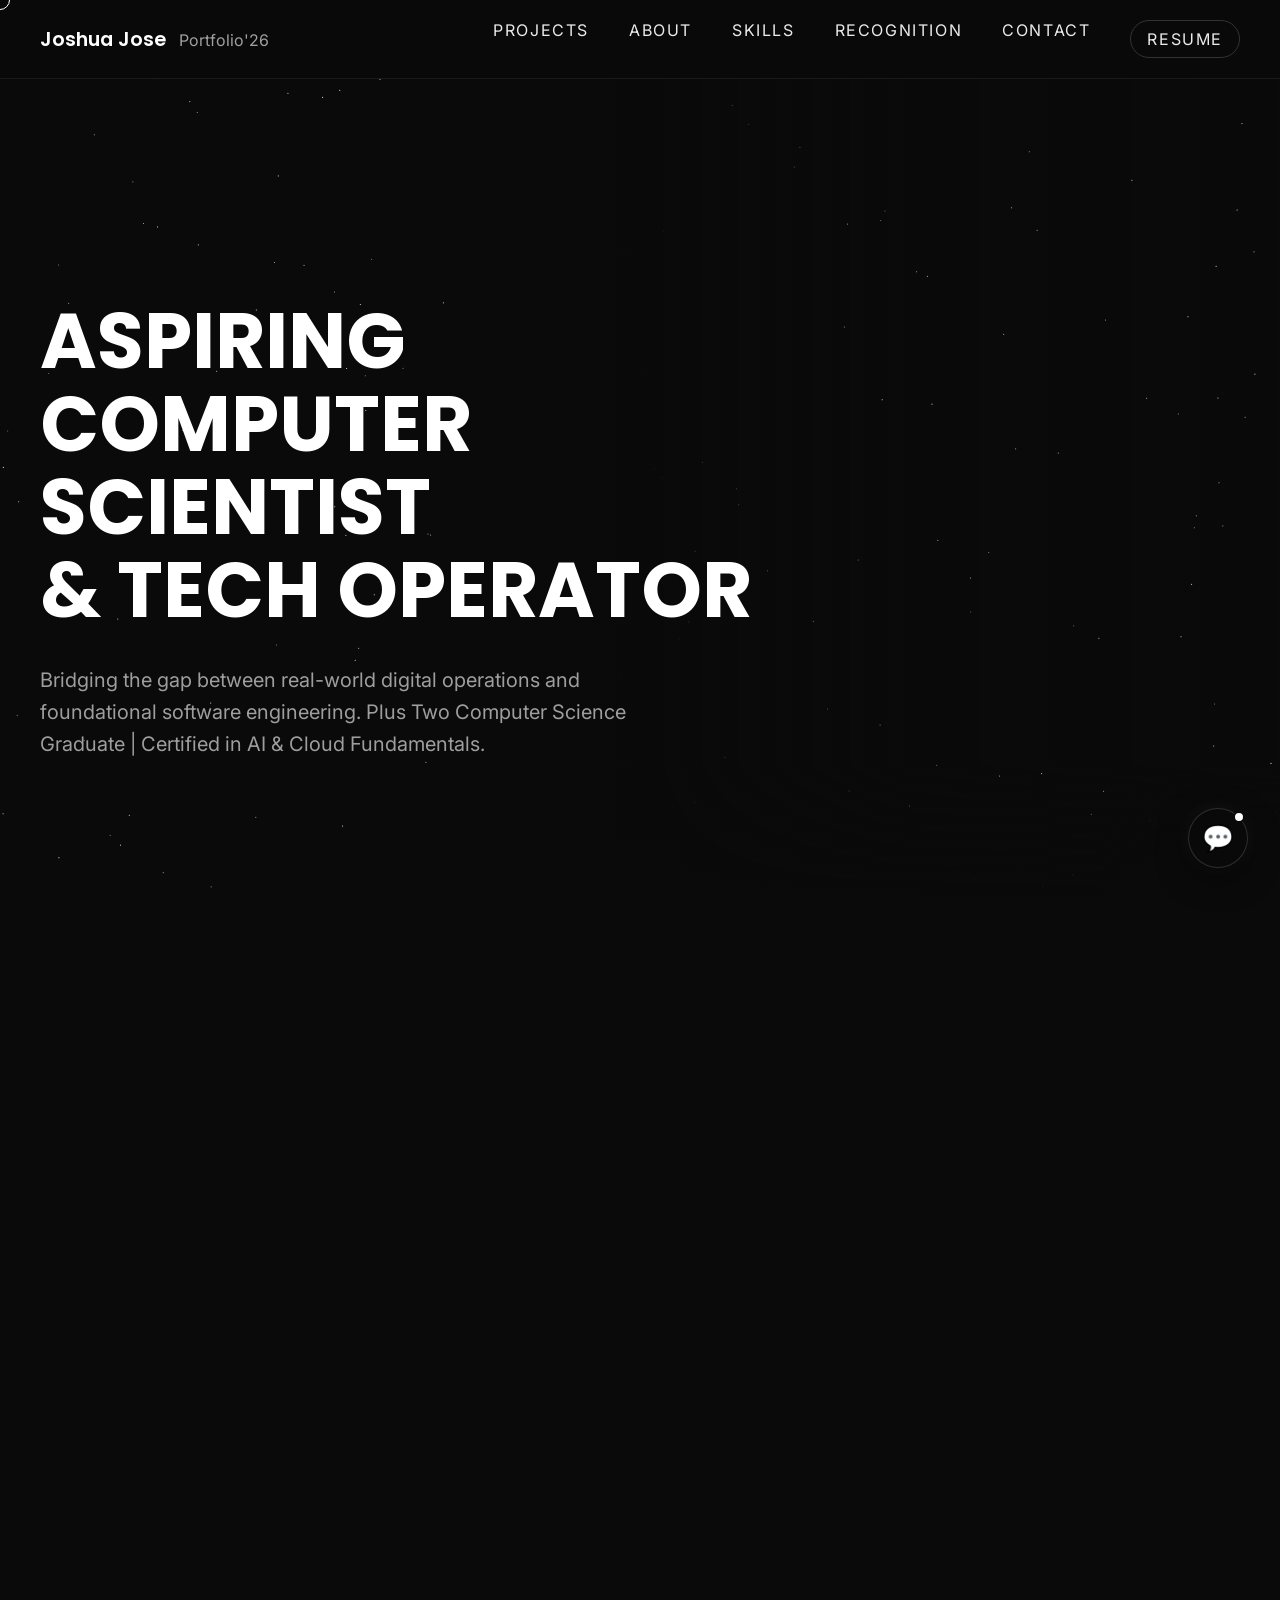
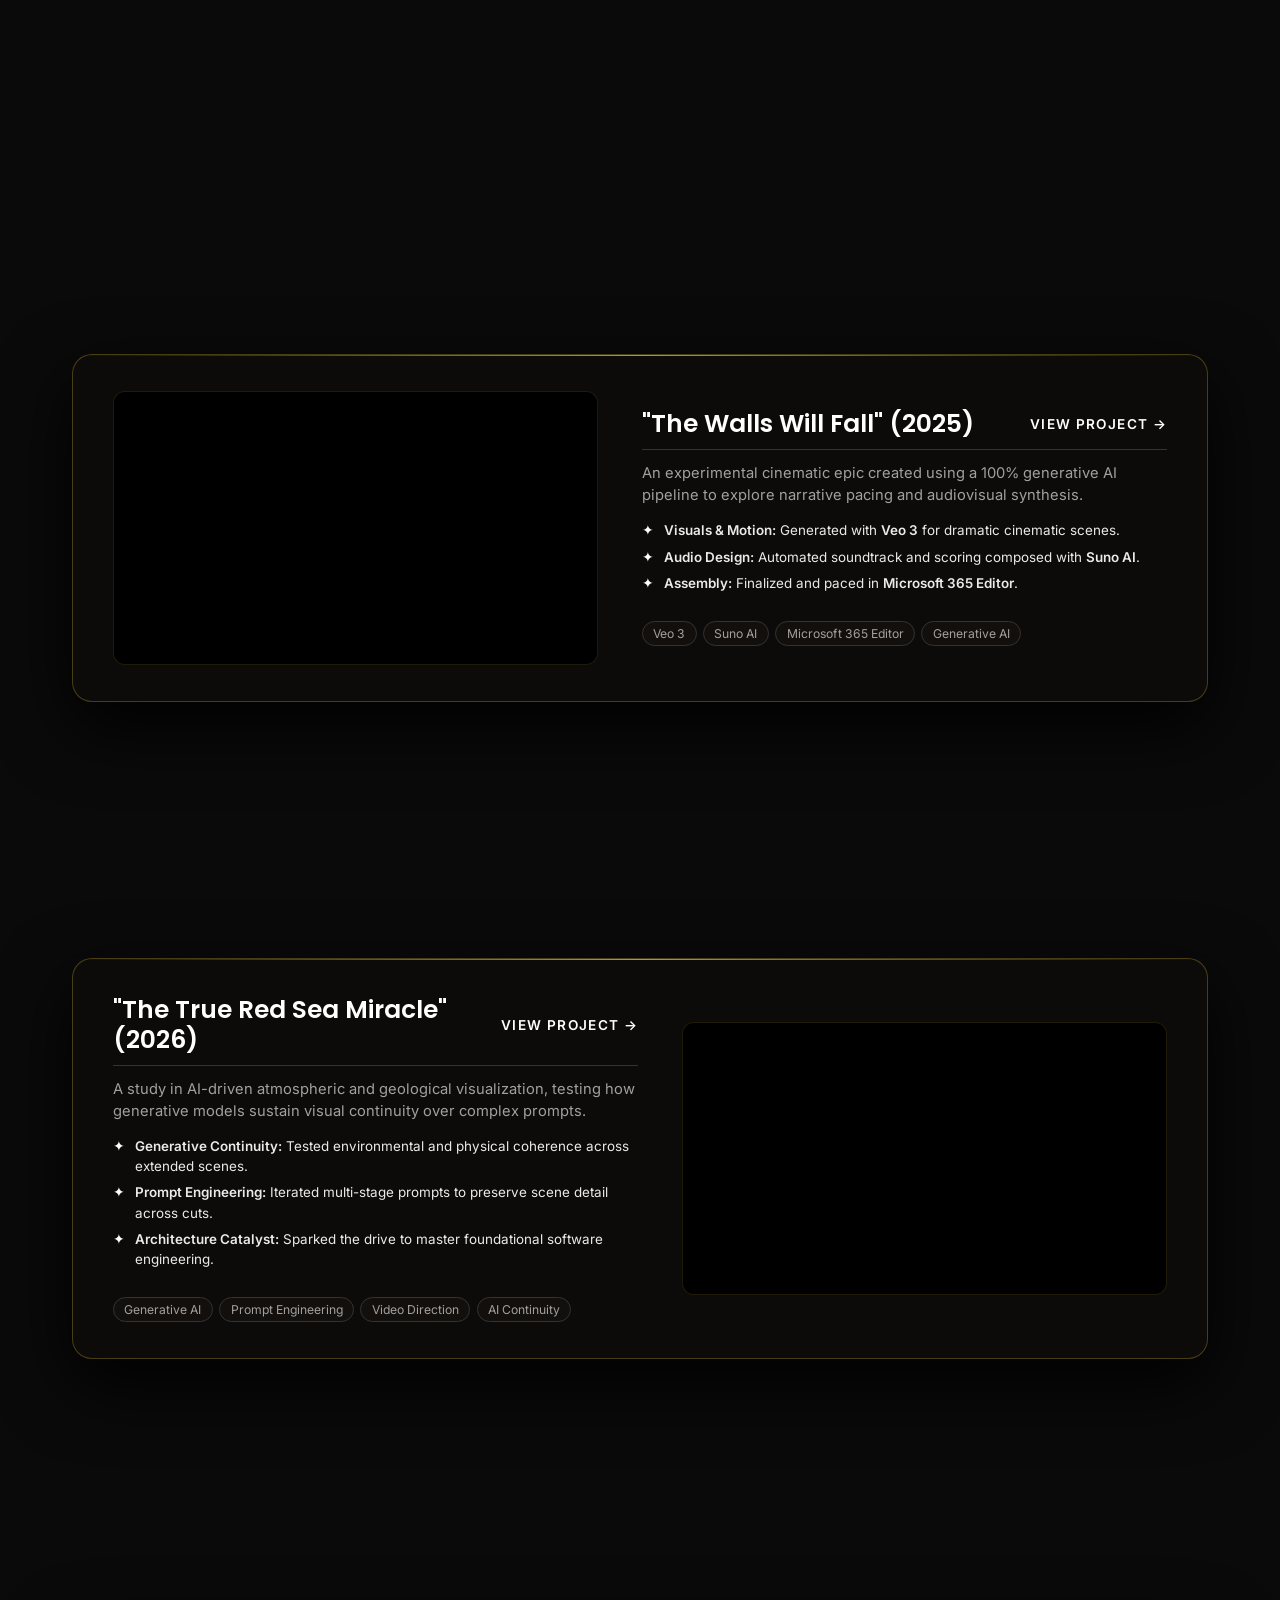
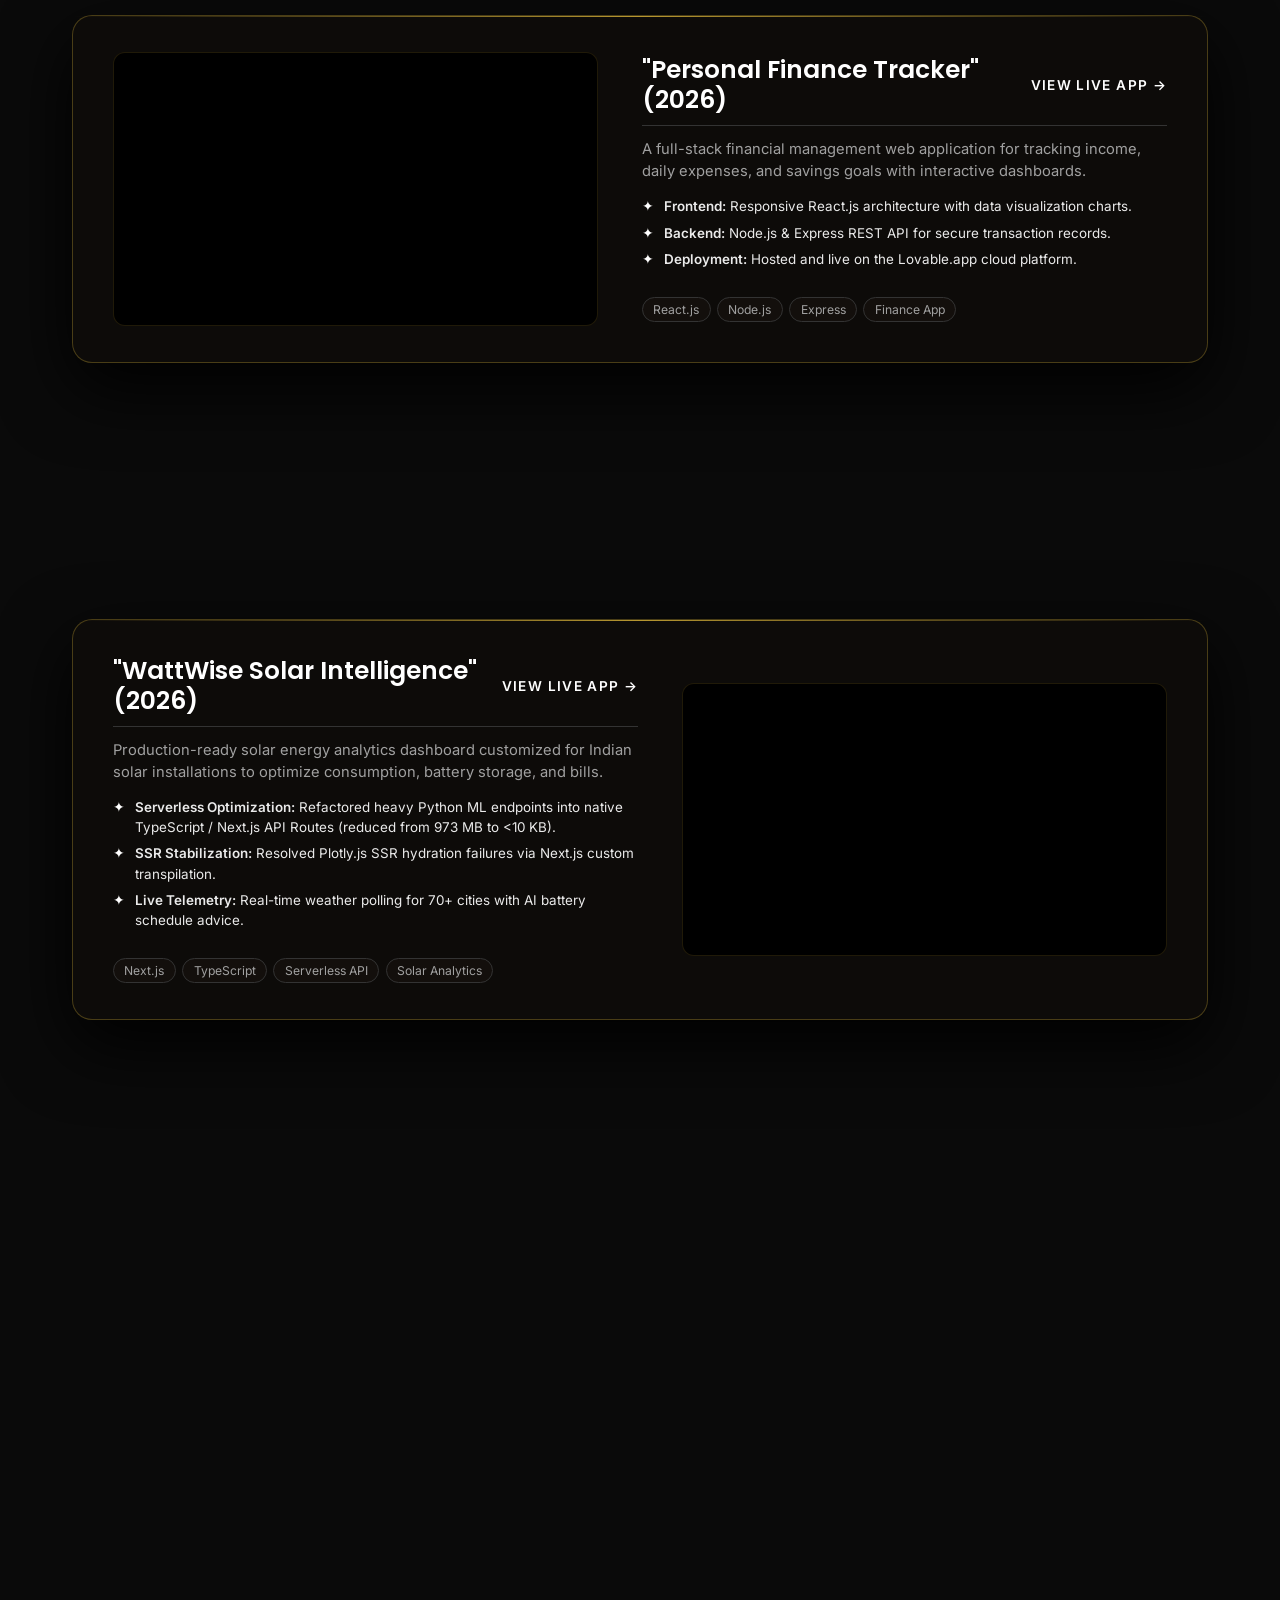
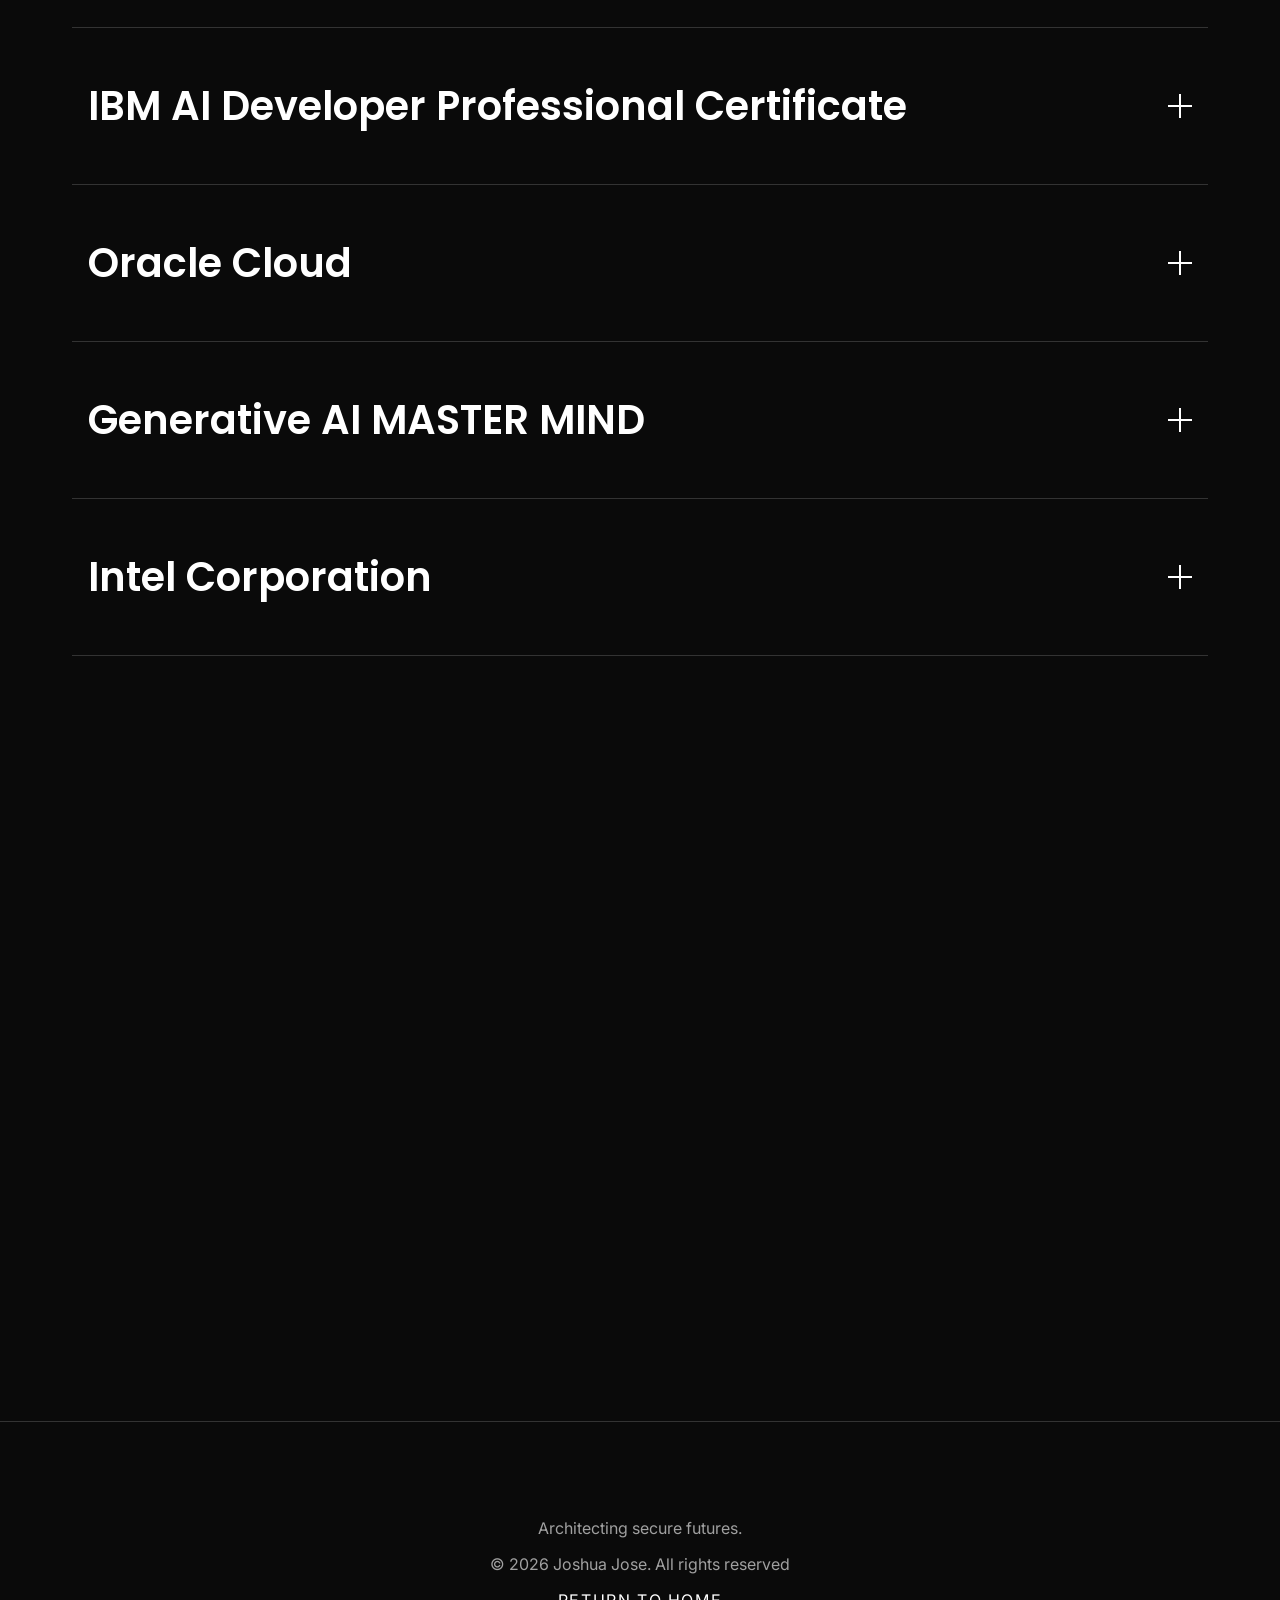
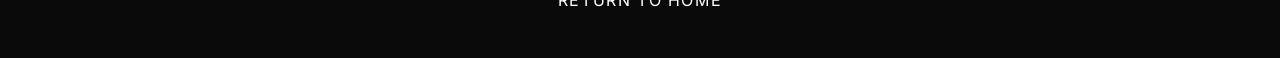
==== commit e2e4476b: "Add files via upload" ====
--- a/my-portfolio/index.html
+++ b/my-portfolio/index.html
@@ -1,591 +1,543 @@
-<!DOCTYPE html>
-<html lang="en">
-
-<head>
-  <meta charset="UTF-8">
-  <meta name="viewport" content="width=device-width, initial-scale=1.0">
-  <meta name="referrer" content="strict-origin-when-cross-origin">
-  <title>Joshua Jose - Cybersecurity & AI Student—Building Secure Futures…</title>
-
-  <link rel="stylesheet" href="https://cdn.jsdelivr.net/npm/locomotive-scroll@3.5.4/dist/locomotive-scroll.css">
-
-  <link rel="stylesheet" href="style.css?v=14">
-
-  <link rel="preconnect" href="https://fonts.googleapis.com">
-  <link rel="preconnect" href="https://fonts.gstatic.com" crossorigin>
-  <link href="https://fonts.googleapis.com/css2?family=Inter:wght@400;500;600&family=Poppins:wght@600;700&display=swap"
-    rel="stylesheet">
-</head>
-
-<body>
-
-  <canvas id="stars-canvas"></canvas>
-
-  <div class="preloader">
-    <div class="preloader-text">The Journey Begins Here</div>
-    <div class="preloader-counter">0%</div>
-  </div>
-
-  <div class="cursor-follower"></div>
-
-  <header class="header">
-    <div class="header-container">
-      <div class="logo">
-        <a href="#">Joshua Jose <span>Portfolio'26</span></a>
-      </div>
-      <nav class="nav-links">
-        <a href="#projects" data-scroll-to>Projects</a>
-        <a href="#about" data-scroll-to>About</a>
-        <a href="#skills" data-scroll-to>Skills</a>
-        <a href="#recognition" data-scroll-to>Recognition</a>
-        <a href="#contact" data-scroll-to>Contact</a>
-        <a href="resume.html" class="nav-cta">Resume</a>
-      </nav>
-      <div class="hamburger-menu">
-        <div class="line line-1"></div>
-        <div class="line line-2"></div>
-      </div>
-    </div>
-  </header>
-
-  <main data-scroll-container>
-
-    <section class="hero background-section" data-scroll-section>
-      <!-- Cinematic Walking Video Layer -->
-      <div class="hero-video-wrapper">
-        <video autoplay muted loop playsinline class="hero-video">
-          <source src="joshua walking.mp4" type="video/mp4">
-        </video>
-        <div class="hero-video-blend"></div>
-        <div class="hero-watermark-cover"></div>
-      </div>
-
-      <div class="hero-content">
-        <h1 class="hero-title">
-          <span class="hero-line" data-scroll data-scroll-speed="1" data-scroll-delay="0.1">Aspiring Computer
-            Scientist</span>
-          <span class="hero-line" data-scroll data-scroll-speed="1" data-scroll-delay="0.15">& Tech Operator</span>
-        </h1>
-        <p class="hero-subtitle" data-scroll data-scroll-speed="0.5" data-scroll-delay="0.25">
-          Bridging the gap between real-world digital operations and foundational software engineering. Plus Two
-          Computer Science Graduate | Certified in AI & Cloud Fundamentals.
-        </p>
-      </div>
-    </section>
-
-    <section id="about" class="about background-section" data-scroll-section>
-      <div class="section-bg-image" data-scroll data-scroll-speed="-3"
-        style="background-image: url('https://i.postimg.cc/jCYK97f4/De-Watermark-ai-1761823264837.jpg');"></div>
-      <div class="container">
-        <div class="section-title reveal-up">
-          <h2>About Me</h2>
-        </div>
-        <div class="about-content">
-          <div class="about-text reveal-up">
-            <p><strong>Namaste, I'm Joshua Jose,</strong> a 20-year-old technology enthusiast from Kerala, India. I
-              recently completed my Plus Two with a focus on Computer Science, and I am currently transitioning into a
-              rigorous university degree.</p>
-            <p>Over the last two years, I haven't just been studying theory. I run a digital communications business
-              handling complex e-services, which has taught me how critical secure, efficient, and well-architected
-              systems are in the real world.</p>
-            <p>In my own time, I've hunted down certifications from IBM and Oracle to understand the high-level
-              landscape of Cloud Infrastructure and Generative AI. But using APIs and cloud interfaces made me realize
-              something crucial: I don't just want to be a user of high-level tools. I want to understand the
-              foundational architecture, the data structures, and the logic that powers them. I am seeking a university
-              program that will strip away the abstractions and teach me how to build the engine.</p>
-          </div>
-          <div class="about-visual reveal-up">
-            <img src="https://i.postimg.cc/jCYK97f4/De-Watermark-ai-1761823264837.jpg" alt="A portrait of Joshua Jose"
-              loading="lazy">
-            <div class="about-fun-fact">
-              <p><strong>Fun Fact:</strong> When I'm not studying or running digital operations, I'm the piano player at
-                my local church.</p>
-            </div>
-          </div>
-        </div>
-      </div>
-    </section>
-
-    <section id="skills" class="skills background-section" data-scroll-section>
-      <div class="section-bg-image" data-scroll data-scroll-speed="-3"
-        style="background-image: url('https://i.postimg.cc/Hx3yTTzv/Gemini-Generated-Image-vu6gywvu6gywvu6g.png');">
-      </div>
-      <div class="container">
-        <div class="section-title reveal-up">
-          <h2>Honest Technical Inventory</h2>
-          <p>A clear view of the concepts and tools I am building from today.</p>
-        </div>
-        <div class="skills-grid-container reveal-up">
-          <div class="skill-category-card">
-            <h2>Core Fundamentals</h2>
-            <div class="skills-list">
-              <span class="skill-item">Plus Two Computer Science Concepts</span>
-              <span class="skill-item">Programming Logic & Fundamentals</span>
-              <span class="skill-item">Python (Beginner)</span>
-              <span class="skill-item">HTML / CSS</span>
-            </div>
-          </div>
-          <div class="skill-category-card">
-            <h2>Cloud & Infrastructure Concepts</h2>
-            <div class="skills-list">
-              <span class="skill-item">Oracle Cloud Infrastructure (OCI) Foundations</span>
-              <span class="skill-item">AI Service Deployment Basics</span>
-              <span class="skill-item">Cloud Familiarity</span>
-            </div>
-          </div>
-          <div class="skill-category-card">
-            <h2>Applied AI Tools</h2>
-            <div class="skills-list">
-              <span class="skill-item">Prompt Engineering & Design</span>
-              <span class="skill-item">Generative AI Workflows (Veo, Suno, LLMs)</span>
-              <span class="skill-item">AI Content Generation</span>
-            </div>
-          </div>
-          <div class="skill-category-card">
-            <h2>Operational Execution</h2>
-            <div class="skills-list">
-              <span class="skill-item">Digital Service Management</span>
-              <span class="skill-item">Client Data Handling</span>
-              <span class="skill-item">Workflow Automation & Execution</span>
-            </div>
-          </div>
-        </div>
-      </div>
-    </section>
-
-    <section id="projects" class="projects background-section" data-scroll-section>
-      <div class="section-bg-image" data-scroll data-scroll-speed="-3"
-        style="background-image: url('https://i.postimg.cc/rw6KXdck/Gemini-Generated-Image-nqzqc3nqzqc3nqzq.png');">
-      </div>
-      <div class="container">
-        <div class="section-title reveal-up">
-          <h2>Technology & Media Experiments</h2>
-          <p>A collection of projects where I pushed the limits of current Generative AI tools to understand how
-            high-level models interpret complex narrative prompts. These experiments fueled my desire to learn the
-            underlying software engineering and computing systems that make these models possible.</p>
-        </div>
-        <div class="project-list">
-          <div class="project-card" data-scroll data-scroll-speed="1">
-            <div class="project-image">
-              <iframe src="https://www.youtube-nocookie.com/embed/NmYFRIhBb7E" title="YouTube video player"
-                frameborder="0"
-                allow="accelerometer; autoplay; clipboard-write; encrypted-media; gyroscope; picture-in-picture; web-share"
-                allowfullscreen loading="lazy" referrerpolicy="strict-origin-when-cross-origin"></iframe>
-            </div>
-            <div class="project-content">
-              <div class="project-header">
-                <h3 class="project-title">"The Walls Will Fall: Joshua's Unstoppable Faith" (2025)</h3>
-                <a href="https://youtu.be/NmYFRIhBb7E" class="project-link" target="_blank" rel="noopener">View Project
-                  →</a>
-              </div>
-              <p class="project-tagline">A cinematic epic created using a 100% generative AI workflow to test the
-                narrative limits of current video and audio generation models.</p>
-              <p class="project-description-intro">
-                This experiment pushed modern AI tools to their storytelling edge, focusing on how visuals, sound, and
-                editing combine when the entire pipeline is generated from high-level prompts.
-              </p>
-              <ul class="project-tool-list">
-                <li><strong>Visuals:</strong> Generated with <strong>Veo 3</strong> to create dramatic scenes and
-                  cinematic motion.</li>
-                <li><strong>Audio:</strong> Composed with <strong>Suno AI</strong> for a fully automated soundtrack and
-                  sound design.</li>
-                <li><strong>Assembly:</strong> Edited and finalized in <strong>Microsoft 365 Editor</strong> to produce
-                  the complete narrative.</li>
-              </ul>
-              <p class="project-description-outro">
-                The project tested how current AI tools interpret bold narrative structure and deliver a cohesive media
-                experience from prompt to final cut.
-              </p>
-              <div class="project-stack">
-                <span>Veo 3</span>
-                <span>Suno AI</span>
-                <span>Microsoft 365 Editor</span>
-                <span>Generative AI</span>
-              </div>
-            </div>
-          </div>
-          <div class="project-card" data-scroll data-scroll-speed="1">
-            <div class="project-image">
-              <iframe src="https://www.youtube-nocookie.com/embed/_piSgBh-5T8" title="YouTube video player"
-                frameborder="0"
-                allow="accelerometer; autoplay; clipboard-write; encrypted-media; gyroscope; picture-in-picture; web-share"
-                allowfullscreen loading="lazy" referrerpolicy="strict-origin-when-cross-origin"></iframe>
-            </div>
-            <div class="project-content">
-              <div class="project-header">
-                <h3 class="project-title">"The True Red Sea Miracle" (2026)</h3>
-                <a href="https://youtu.be/_piSgBh-5T8" class="project-link" target="_blank" rel="noopener">View Project
-                  →</a>
-              </div>
-              <p class="project-tagline">An exploration of sustained atmospheric and geological visualization using AI,
-                testing how models handle prolonged physics-defying prompts.</p>
-              <p class="project-description-intro">
-                This project explored how generative systems interpret large-scale, complex narrative prompts over
-                extended sequences, including environmental effects and visual continuity.
-              </p>
-              <ul class="project-tool-list">
-                <li><strong>Generative AI:</strong> Used AI engines to create long-form visual and narrative sequences.
-                </li>
-                <li><strong>Video Production:</strong> Crafted story structure, pacing, and scene transitions around
-                  AI-generated assets.</li>
-                <li><strong>Prompt Engineering:</strong> Iterated prompts to sustain atmospheric and geological detail
-                  across each frame.</li>
-              </ul>
-              <p class="project-description-outro">
-                The experiment tested the limits of modern AI storytelling and helped clarify why a stronger foundation
-                in software and systems design matters for future media engineering.
-              </p>
-            </div>
-          </div>
-          <div class="project-card" data-scroll data-scroll-speed="1">
-            <div class="project-image">
-              <iframe src="https://finance-monitor.lovable.app/" title="Personal Finance Tracker App" frameborder="0"
-                allow="accelerometer; autoplay; clipboard-write; encrypted-media; gyroscope; picture-in-picture; web-share"
-                allowfullscreen loading="lazy"></iframe>
-            </div>
-            <div class="project-content">
-              <div class="project-header">
-                <h3 class="project-title">"Personal Finance Tracker" (2026)</h3>
-                <a href="https://finance-monitor.lovable.app/" class="project-link" target="_blank" rel="noopener">View
-                  Live App →</a>
-              </div>
-              <p class="project-tagline">A comprehensive web application for managing personal finances and tracking
-                expenses.</p>
-              <p class="project-description-intro">
-                This full-stack finance tracker allows users to monitor income, expenses, and savings goals with
-                intuitive dashboards and data visualization.
-              </p>
-              <ul class="project-tool-list">
-                <li><strong>Frontend:</strong> React.js with modern UI components for responsive design.</li>
-                <li><strong>Backend:</strong> Node.js/Express for API endpoints and data management.</li>
-                <li><strong>Database:</strong> Integrated database solution for secure financial data storage.</li>
-                <li><strong>Deployment:</strong> Hosted on Lovable.app platform for seamless access.</li>
-              </ul>
-              <p class="project-description-outro">
-                Built to demonstrate practical application of web development skills in creating user-centric financial
-                tools.
-              </p>
-              <div class="project-stack">
-                <span>React.js</span>
-                <span>Node.js</span>
-                <span>Web Development</span>
-                <span>Finance App</span>
-              </div>
-            </div>
-          </div>
-          <div class="project-card" data-scroll data-scroll-speed="1">
-            <div class="project-image">
-              <iframe src="https://wattwise-energy.vercel.app/" title="WattWise Solar Intelligence Platform"
-                frameborder="0"
-                allow="accelerometer; autoplay; clipboard-write; encrypted-media; gyroscope; picture-in-picture; web-share"
-                allowfullscreen loading="lazy"></iframe>
-            </div>
-            <div class="project-content">
-              <div class="project-header">
-                <h3 class="project-title">"WattWise" (2026)</h3>
-                <a href="https://wattwise-energy.vercel.app/" class="project-link" target="_blank" rel="noopener">View
-                  Live App →</a>
-              </div>
-              <p class="project-tagline">A production-ready solar energy analytics dashboard customized for Indian solar
-                panel installations to help users optimize energy consumption, battery storage, and bills.</p>
-              <p class="project-description-intro">
-                Building this took a deep dive into frontend performance and serverless architecture. Core engineering
-                challenges solved:
-              </p>
-              <ul class="project-tool-list">
-                <li><strong>Serverless Optimization:</strong> Refactored the forecasting, AI advice, and weather polling
-                  endpoints from a Python backend with heavy ML libraries (pandas, scikit-learn, reaching 973 MB) into
-                  native TypeScript / Next.js API Routes, shrinking production deployment sizes to under 10 KB.</li>
-                <li><strong>Interactive UI & SSR:</strong> Solved server-side rendering (SSR) build failures with large
-                  visualization tools (plotly.js) by implementing custom Webpack externals and transpiling packages in
-                  Next.js configuration.</li>
-                <li><strong>Clean Architecture:</strong> Refactored location-selection dropdowns to be fully responsive
-                  and optimized CSS/font preloading using Next.js’s native font optimization tools.</li>
-              </ul>
-
-              <div class="project-features-container">
-                <p class="features-title">Key Platform Features:</p>
-                <ul class="project-feature-list">
-                  <li>🛰️ <strong>Real-time Weather:</strong> Polling for 70+ Indian cities.</li>
-                  <li>📊 <strong>Dynamic Forecasting:</strong> Solar output and efficiency prediction graphs.</li>
-                  <li>🔋 <strong>Battery Simulator:</strong> Storage optimization and savings calculator.</li>
-                  <li>🧠 <strong>AI Advisor:</strong> Recommends optimal times to run high-load appliances.</li>
-                </ul>
-              </div>
-
-              <div class="project-stack">
-                <span>Next.js</span>
-                <span>TypeScript</span>
-                <span>Serverless API</span>
-                <span>Solar Analytics</span>
-              </div>
-            </div>
-          </div>
-        </div>
-      </div>
-    </section>
-
-    <section id="recognition" class="recognition background-section" data-scroll-section>
-      <div class="section-bg-image" data-scroll data-scroll-speed="-3"
-        style="background-image: url('https://i.postimg.cc/8Cv8851t/Gemini-Generated-Image-urvpjyurvpjyurvp-1.jpg');">
-      </div>
-      <div class="container">
-        <div class="section-title reveal-up">
-          <h2>Achievements & Recognition</h2>
-        </div>
-        <div class="accordion-container">
-          <div class="accordion-item">
-            <button class="accordion-button">
-              <span>IBM AI Developer Professional Certificate</span>
-            </button>
-            <div class="accordion-content">
-              <ul class="course-list">
-                <li class="course-item" role="button" tabindex="0" data-course="Introduction to Software Engineering"
-                  data-provider="IBM AI Developer Certificate" data-date="2025"
-                  data-description="Completed foundational software engineering concepts as part of the IBM AI Developer Professional Certificate.">
-                  Introduction to Software Engineering</li>
-                <li class="course-item" role="button" tabindex="0"
-                  data-course="Introduction to Artificial Intelligence (AI)"
-                  data-provider="IBM AI Developer Certificate" data-date="2025"
-                  data-description="Learned core AI fundamentals, reasoning, and practical use cases through the IBM AI Developer Professional Certificate.">
-                  Introduction to Artificial Intelligence (AI)</li>
-                <li class="course-item" role="button" tabindex="0"
-                  data-course="Generative AI: Introduction and Applications"
-                  data-provider="IBM AI Developer Certificate" data-date="2025"
-                  data-description="Explored generative AI workflows and real-world applications inside the IBM AI Developer Professional Certificate program.">
-                  Generative AI: Introduction and Applications</li>
-                <li class="course-item" role="button" tabindex="0"
-                  data-course="Generative AI: Prompt Engineering Basics" data-provider="IBM AI Developer Certificate"
-                  data-date="2025"
-                  data-description="Built prompt design skills and prompt engineering fundamentals as part of IBM's AI credential.">
-                  Generative AI: Prompt Engineering Basics</li>
-                <li class="course-item" role="button" tabindex="0" data-course="Introduction to HTML, CSS, & JavaScript"
-                  data-provider="IBM AI Developer Certificate" data-date="2025"
-                  data-description="Gained web development fundamentals to support AI and cybersecurity projects through hands-on HTML, CSS, and JavaScript training.">
-                  Introduction to HTML, CSS, & JavaScript</li>
-                <li class="course-item" role="button" tabindex="0"
-                  data-course="Python for Data Science, AI & Development" data-provider="IBM AI Developer Certificate"
-                  data-date="2025"
-                  data-description="Learned Python programming for data science, AI model development, and secure application workflows.">
-                  Python for Data Science, AI & Development</li>
-                <li class="course-item" role="button" tabindex="0"
-                  data-course="Developing AI Applications with Python and Flask"
-                  data-provider="IBM AI Developer Certificate" data-date="2025"
-                  data-description="Built AI-enabled web applications using Python and Flask, connecting data science to production-ready deployment.">
-                  Developing AI Applications with Python and Flask</li>
-                <li class="course-item" role="button" tabindex="0"
-                  data-course="Building Generative AI-Powered Applications with Python"
-                  data-provider="IBM AI Developer Certificate" data-date="2025"
-                  data-description="Designed generative AI experiences using Python and modern AI frameworks in a professional training environment.">
-                  Building Generative AI-Powered Applications with Python</li>
-                <li class="course-item" role="button" tabindex="0"
-                  data-course="Generative AI: Elevate your Software Development Career"
-                  data-provider="IBM AI Developer Certificate" data-date="2025"
-                  data-description="Examined how generative AI is reshaping software development careers and practical engineering workflows.">
-                  Generative AI: Elevate your Software Development Career</li>
-                <li class="course-item" role="button" tabindex="0"
-                  data-course="Software Developer Career Guide and Interview Preparation"
-                  data-provider="IBM AI Developer Certificate" data-date="2025"
-                  data-description="Prepared for software engineering careers with interview strategies and job-ready development guidance.">
-                  Software Developer Career Guide and Interview Preparation</li>
-              </ul>
-            </div>
-          </div>
-          <div class="accordion-item">
-            <button class="accordion-button">
-              <span>Oracle Cloud </span>
-            </button>
-            <div class="accordion-content">
-              <ul class="course-list">
-                <li class="course-item" role="button" tabindex="0"
-                  data-course="Oracle Cloud Infrastructure 2025 Certified AI Foundations Associate"
-                  data-provider="Oracle Cloud" data-date="2025"
-                  data-description="Validated foundational AI and OCI concepts through Oracle's AI Foundations associate certification.">
-                  Oracle Cloud Infrastructure 2025 Certified AI Foundations Associate</li>
-              </ul>
-            </div>
-          </div>
-        </div>
-
-        <div class="accordion-item">
-          <button class="accordion-button">
-            <span>Generative AI MASTER MIND</span>
-          </button>
-          <div class="accordion-content">
-            <ul class="course-list">
-              <li class="course-item" role="button" tabindex="0" data-course="Artificial Intelligence Fundamentals"
-                data-provider="Generative AI MASTER MIND" data-date="2025"
-                data-description="Covered AI principles, lifecycle, and responsible practice through the Generative AI Master Mind program.">
-                Artificial intelligence Fundamentals.</li>
-              <li class="course-item" role="button" tabindex="0" data-course="Generative AI Tools"
-                data-provider="Generative AI MASTER MIND" data-date="2025"
-                data-description="Explored the latest generative AI toolsets and practical deployment scenarios for creative AI solutions.">
-                Generative AI Tools</li>
-              <li class="course-item" role="button" tabindex="0" data-course="Generative AI & Deep Learning"
-                data-provider="Generative AI MASTER MIND" data-date="2025"
-                data-description="Dove into deep learning methods that power modern generative AI systems and model architectures.">
-                Generative Ai & Deep Learning</li>
-            </ul>
-          </div>
-        </div>
-
-        <div class="accordion-item">
-          <button class="accordion-button">
-            <span>Intel Corporation</span>
-          </button>
-          <div class="accordion-content">
-            <ul class="course-list">
-              <li class="course-item" role="button" tabindex="0" data-course="AI Appreciate Badge - AI For All"
-                data-provider="Intel Corporation" data-date="2025"
-                data-description="Earned recognition for understanding AI benefits and awareness through Intel's AI For All badge.">
-                AI Appreciate Badge - AI For All</li>
-              <li class="course-item" role="button" tabindex="0" data-course="AI Aware Badge - AI For All"
-                data-provider="Intel Corporation" data-date="2025"
-                data-description="Completed AI awareness training and demonstrated an understanding of AI's ethical impact and capabilities.">
-                AI Aware Badge - AI For All</li>
-            </ul>
-          </div>
-        </div>
-      </div>
-    </section>
-
-    <section id="contact" class="contact background-section" data-scroll-section>
-      <div class="section-bg-image" data-scroll data-scroll-speed="-3"
-        style="background-image: url('https://i.postimg.cc/CKTPq4gr/Gemini-Generated-Image-gmw2e1gmw2e1gmw2-1.jpg');">
-      </div>
-      <div class="container">
-        <div class="section-title reveal-up">
-          <h2>Get In Touch</h2>
-          <p>Got an idea that's waiting to come alive?</p>
-          <p>Let's build it together.</p>
-        </div>
-        <div class="contact-socials reveal-up">
-          <a href="https://www.linkedin.com/in/joshua-jose-466975371/" target="_blank"
-            rel="noopener noreferrer">LinkedIn</a>
-          <a href="https://github.com/joshua5915g" target="_blank" rel="noopener noreferrer">GitHub</a>
-          <a href="#" target="_blank" rel="noopener noreferrer">Instagram</a> <a href="https://x.com/Profess57176192"
-            target="_blank" rel="noopener noreferrer">X</a>
-        </div>
-      </div>
-    </section>
-
-    <footer class="footer" data-scroll-section>
-      <div class="container">
-        <p>Architecting secure futures.</p>
-        <p class="footer-love">© 2026 Joshua Jose. All rights reserved</p>
-        <a href="#top" class="return-to-home" data-scroll-to>
-          <span>R</span><span>e</span><span>t</span><span>u</span><span>r</span><span>n</span>
-          <span>T</span><span>o</span> <span>h</span><span>o</span><span>m</span><span>e</span>
-        </a>
-      </div>
-    </footer>
-
-  </main>
-
-  <script src="https://cdn.jsdelivr.net/npm/locomotive-scroll@3.5.4/dist/locomotive-scroll.min.js"></script>
-  <script src="https://cdnjs.cloudflare.com/ajax/libs/gsap/3.12.5/gsap.min.js"></script>
-  <script src="https://cdnjs.cloudflare.com/ajax/libs/gsap/3.12.5/ScrollTrigger.min.js"></script>
-
-  <script src="script.js?v=9"></script>
-
-  <div class="certificate-modal" id="certificateModal" aria-hidden="true">
-    <div class="certificate-modal-backdrop" id="certificateBackdrop"></div>
-    <div class="certificate-modal-content" role="dialog" aria-modal="true" aria-labelledby="certificateTitle">
-      <button class="certificate-modal-close" id="certificateClose" aria-label="Close certificate preview">×</button>
-      <div class="certificate-modal-copy">
-        <h2 id="certificateTitle">Certificate Preview</h2>
-        <p class="certificate-provider" id="certificateProvider"></p>
-        <p class="certificate-date" id="certificateDate"></p>
-        <p class="certificate-description" id="certificateDescription"></p>
-      </div>
-      <div class="certificate-preview-thumbnail" id="certificateThumbnail">
-        <img id="certificateImage" src="" alt="Certificate preview image" />
-      </div>
-      <div class="certificate-preview-card">
-        <div class="certificate-preview-badge">CERTIFICATE</div>
-        <div class="certificate-preview-title" id="certificateTitleCard">Verified Achievement</div>
-        <div class="certificate-preview-meta">
-          <span id="certificateProviderCard">Provider</span>
-          <span id="certificateDateCard">2025</span>
-        </div>
-      </div>
-      <a id="certificateAction" href="#" class="btn btn-primary" target="_blank" rel="noopener noreferrer">View
-        Details</a>
-    </div>
-  </div>
-
-  <!-- --- AI CHATBOT WIDGET --- -->
-  <div class="chatbot-container">
-    <!-- Speech Bubble Tooltip Hint -->
-    <div class="chatbot-tooltip" id="chatbotTooltip">
-      Hey! How can I help you today?
-      <span class="chatbot-tooltip-arrow"></span>
-    </div>
-
-    <!-- Pulsing FAB Trigger -->
-    <button class="chatbot-trigger" id="chatbotTrigger" aria-label="Open Chatbot">
-      <span class="chatbot-trigger-icon">💬</span>
-      <span class="chatbot-notification-dot"></span>
-    </button>
-
-    <!-- Chat Widget Box -->
-    <div class="chatbot-box" id="chatbotBox" aria-hidden="true">
-      <div class="chatbot-header">
-        <div class="chatbot-header-info">
-          <div class="chatbot-avatar">JA</div>
-          <div>
-            <div class="chatbot-title">Josh's AI Assistant</div>
-            <div class="chatbot-status">
-              <span class="chatbot-status-dot"></span> Online
-            </div>
-          </div>
-        </div>
-        <div class="chatbot-header-actions">
-          <button class="chatbot-action-btn" id="chatbotSettingsBtn" title="Developer Mode">⚙️</button>
-          <button class="chatbot-action-btn" id="chatbotCloseBtn" aria-label="Close Chat">×</button>
-        </div>
-      </div>
-
-      <!-- Collapsible Settings Pane -->
-      <div class="chatbot-settings" id="chatbotSettings">
-        <h4>Developer Settings</h4>
-        <p>Integrate a real LLM using your own Google Gemini API Key. Key is saved locally in your browser.</p>
-        <div class="chatbot-settings-field">
-          <input type="password" id="chatbotApiKeyInput" placeholder="Paste Gemini API Key here...">
-          <button class="btn-chat-save" id="chatbotSaveKeyBtn">Save</button>
-        </div>
-        <div class="chatbot-settings-status" id="chatbotKeyStatus">Using offline knowledge base.</div>
-      </div>
-
-      <!-- Message Area -->
-      <div class="chatbot-messages" id="chatbotMessages">
-        <div class="chat-message bot">
-          <div class="message-bubble">
-            Hey! How can I help you today? Ask me anything about Joshua's skills, projects, certifications, or
-            background!
-          </div>
-        </div>
-      </div>
-
-      <!-- Quick replies -->
-      <div class="chatbot-suggestions">
-        <button class="suggestion-chip" data-query="Who is Joshua?">Who is Joshua?</button>
-        <button class="suggestion-chip" data-query="What projects has he done?">Show Projects</button>
-        <button class="suggestion-chip" data-query="What certifications does he have?">Certifications</button>
-        <button class="suggestion-chip" data-query="How can I contact him?">Contact Info</button>
-      </div>
-
-      <!-- Input controls -->
-      <div class="chatbot-input-container">
-        <input type="text" id="chatbotInput" placeholder="Type your question..." maxlength="200">
-        <button id="chatbotSendBtn" aria-label="Send Message">
-          <svg viewBox="0 0 24 24" width="18" height="18">
-            <path fill="currentColor" d="M2,21L23,12L2,3V10L17,12L2,14V21Z" />
-          </svg>
-        </button>
-      </div>
-    </div>
-  </div>
-</body>
-
-</html>+<!DOCTYPE html>
+<html lang="en">
+
+<head>
+  <meta charset="UTF-8">
+  <meta name="viewport" content="width=device-width, initial-scale=1.0">
+  <meta name="referrer" content="strict-origin-when-cross-origin">
+  <title>Joshua Jose - Cybersecurity & AI Student—Building Secure Futures…</title>
+
+  <link rel="stylesheet" href="https://cdn.jsdelivr.net/npm/locomotive-scroll@3.5.4/dist/locomotive-scroll.css">
+
+  <link rel="stylesheet" href="style.css?v=15">
+
+  <link rel="preconnect" href="https://fonts.googleapis.com">
+  <link rel="preconnect" href="https://fonts.gstatic.com" crossorigin>
+  <link href="https://fonts.googleapis.com/css2?family=Inter:wght@400;500;600&family=Poppins:wght@600;700&display=swap"
+    rel="stylesheet">
+</head>
+
+<body>
+
+  <canvas id="stars-canvas"></canvas>
+
+  <div class="preloader">
+    <div class="preloader-text">The Journey Begins Here</div>
+    <div class="preloader-counter">0%</div>
+  </div>
+
+  <div class="cursor-follower"></div>
+
+  <header class="header">
+    <div class="header-container">
+      <div class="logo">
+        <a href="#">Joshua Jose <span>Portfolio'26</span></a>
+      </div>
+      <nav class="nav-links">
+        <a href="#projects" data-scroll-to>Projects</a>
+        <a href="#about" data-scroll-to>About</a>
+        <a href="#skills" data-scroll-to>Skills</a>
+        <a href="#recognition" data-scroll-to>Recognition</a>
+        <a href="#contact" data-scroll-to>Contact</a>
+        <a href="resume.html" class="nav-cta">Resume</a>
+      </nav>
+      <div class="hamburger-menu">
+        <div class="line line-1"></div>
+        <div class="line line-2"></div>
+      </div>
+    </div>
+  </header>
+
+  <main data-scroll-container>
+
+    <section class="hero background-section" data-scroll-section>
+      <!-- Cinematic Walking Video Layer -->
+      <div class="hero-video-wrapper">
+        <video autoplay muted loop playsinline class="hero-video">
+          <source src="joshua walking.mp4" type="video/mp4">
+        </video>
+        <div class="hero-video-blend"></div>
+        <div class="hero-watermark-cover"></div>
+      </div>
+
+      <div class="hero-content">
+        <h1 class="hero-title">
+          <span class="hero-line" data-scroll data-scroll-speed="1" data-scroll-delay="0.1">Aspiring Computer
+            Scientist</span>
+          <span class="hero-line" data-scroll data-scroll-speed="1" data-scroll-delay="0.15">& Tech Operator</span>
+        </h1>
+        <p class="hero-subtitle" data-scroll data-scroll-speed="0.5" data-scroll-delay="0.25">
+          Bridging the gap between real-world digital operations and foundational software engineering. Plus Two
+          Computer Science Graduate | Certified in AI & Cloud Fundamentals.
+        </p>
+      </div>
+    </section>
+
+    <section id="about" class="about background-section" data-scroll-section>
+      <div class="container">
+        <div class="section-title reveal-up">
+          <h2>About Me</h2>
+        </div>
+        <div class="about-content">
+          <div class="about-text reveal-up">
+            <p><strong>Namaste, I'm Joshua Jose,</strong> a 20-year-old technology enthusiast from Kerala, India. I
+              recently completed my Plus Two with a focus on Computer Science, and I am currently transitioning into a
+              rigorous university degree.</p>
+            <p>Over the last two years, I haven't just been studying theory. I run a digital communications business
+              handling complex e-services, which has taught me how critical secure, efficient, and well-architected
+              systems are in the real world.</p>
+            <p>In my own time, I've hunted down certifications from IBM and Oracle to understand the high-level
+              landscape of Cloud Infrastructure and Generative AI. But using APIs and cloud interfaces made me realize
+              something crucial: I don't just want to be a user of high-level tools. I want to understand the
+              foundational architecture, the data structures, and the logic that powers them. I am seeking a university
+              program that will strip away the abstractions and teach me how to build the engine.</p>
+          </div>
+          <div class="about-visual reveal-up">
+            <img src="https://i.postimg.cc/jCYK97f4/De-Watermark-ai-1761823264837.jpg" alt="A portrait of Joshua Jose"
+              loading="lazy">
+            <div class="about-fun-fact">
+              <p><strong>Fun Fact:</strong> When I'm not studying or running digital operations, I'm the piano player at
+                my local church.</p>
+            </div>
+          </div>
+        </div>
+      </div>
+    </section>
+
+    <section id="skills" class="skills background-section" data-scroll-section>
+      <div class="section-bg-image" data-scroll data-scroll-speed="-3"
+        style="background-image: url('https://i.postimg.cc/Hx3yTTzv/Gemini-Generated-Image-vu6gywvu6gywvu6g.png');">
+      </div>
+      <div class="container">
+        <div class="section-title reveal-up">
+          <h2>Honest Technical Inventory</h2>
+          <p>A clear view of the concepts and tools I am building from today.</p>
+        </div>
+        <div class="skills-grid-container reveal-up">
+          <div class="skill-category-card">
+            <h2>Core Fundamentals</h2>
+            <div class="skills-list">
+              <span class="skill-item">Plus Two Computer Science Concepts</span>
+              <span class="skill-item">Programming Logic & Fundamentals</span>
+              <span class="skill-item">Python (Beginner)</span>
+              <span class="skill-item">HTML / CSS</span>
+            </div>
+          </div>
+          <div class="skill-category-card">
+            <h2>Cloud & Infrastructure Concepts</h2>
+            <div class="skills-list">
+              <span class="skill-item">Oracle Cloud Infrastructure (OCI) Foundations</span>
+              <span class="skill-item">AI Service Deployment Basics</span>
+              <span class="skill-item">Cloud Familiarity</span>
+            </div>
+          </div>
+          <div class="skill-category-card">
+            <h2>Applied AI Tools</h2>
+            <div class="skills-list">
+              <span class="skill-item">Prompt Engineering & Design</span>
+              <span class="skill-item">Generative AI Workflows (Veo, Suno, LLMs)</span>
+              <span class="skill-item">AI Content Generation</span>
+            </div>
+          </div>
+          <div class="skill-category-card">
+            <h2>Operational Execution</h2>
+            <div class="skills-list">
+              <span class="skill-item">Digital Service Management</span>
+              <span class="skill-item">Client Data Handling</span>
+              <span class="skill-item">Workflow Automation & Execution</span>
+            </div>
+          </div>
+        </div>
+      </div>
+    </section>
+
+    <section id="projects" class="projects background-section" data-scroll-section>
+      <div class="section-bg-image" data-scroll data-scroll-speed="-3"
+        style="background-image: url('https://i.postimg.cc/rw6KXdck/Gemini-Generated-Image-nqzqc3nqzqc3nqzq.png');">
+      </div>
+      <div class="container">
+        <div class="section-title reveal-up">
+          <h2>Technology & Media Experiments</h2>
+          <p>A collection of projects where I pushed the limits of current Generative AI tools to understand how
+            high-level models interpret complex narrative prompts. These experiments fueled my desire to learn the
+            underlying software engineering and computing systems that make these models possible.</p>
+        </div>
+                <div class="project-list">
+          <!-- Project 1: The Walls Will Fall -->
+          <div class="project-card">
+            <div class="project-image">
+              <iframe src="https://www.youtube-nocookie.com/embed/NmYFRIhBb7E" title="The Walls Will Fall"
+                frameborder="0"
+                allow="accelerometer; autoplay; clipboard-write; encrypted-media; gyroscope; picture-in-picture; web-share"
+                allowfullscreen loading="lazy" referrerpolicy="strict-origin-when-cross-origin"></iframe>
+            </div>
+            <div class="project-content">
+              <div class="project-header">
+                <h3 class="project-title">"The Walls Will Fall" (2025)</h3>
+                <a href="https://youtu.be/NmYFRIhBb7E" class="project-link" target="_blank" rel="noopener">View Project &rarr;</a>
+              </div>
+              <p class="project-tagline">An experimental cinematic epic created using a 100% generative AI pipeline to explore narrative pacing and audiovisual synthesis.</p>
+              <ul class="project-tool-list">
+                <li><strong>Visuals & Motion:</strong> Generated with <strong>Veo 3</strong> for dramatic cinematic scenes.</li>
+                <li><strong>Audio Design:</strong> Automated soundtrack and scoring composed with <strong>Suno AI</strong>.</li>
+                <li><strong>Assembly:</strong> Finalized and paced in <strong>Microsoft 365 Editor</strong>.</li>
+              </ul>
+              <div class="project-stack">
+                <span>Veo 3</span>
+                <span>Suno AI</span>
+                <span>Microsoft 365 Editor</span>
+                <span>Generative AI</span>
+              </div>
+            </div>
+          </div>
+
+          <!-- Project 2: The True Red Sea Miracle -->
+          <div class="project-card">
+            <div class="project-image">
+              <iframe src="https://www.youtube-nocookie.com/embed/_piSgBh-5T8" title="The True Red Sea Miracle"
+                frameborder="0"
+                allow="accelerometer; autoplay; clipboard-write; encrypted-media; gyroscope; picture-in-picture; web-share"
+                allowfullscreen loading="lazy" referrerpolicy="strict-origin-when-cross-origin"></iframe>
+            </div>
+            <div class="project-content">
+              <div class="project-header">
+                <h3 class="project-title">"The True Red Sea Miracle" (2026)</h3>
+                <a href="https://youtu.be/_piSgBh-5T8" class="project-link" target="_blank" rel="noopener">View Project &rarr;</a>
+              </div>
+              <p class="project-tagline">A study in AI-driven atmospheric and geological visualization, testing how generative models sustain visual continuity over complex prompts.</p>
+              <ul class="project-tool-list">
+                <li><strong>Generative Continuity:</strong> Tested environmental and physical coherence across extended scenes.</li>
+                <li><strong>Prompt Engineering:</strong> Iterated multi-stage prompts to preserve scene detail across cuts.</li>
+                <li><strong>Architecture Catalyst:</strong> Sparked the drive to master foundational software engineering.</li>
+              </ul>
+              <div class="project-stack">
+                <span>Generative AI</span>
+                <span>Prompt Engineering</span>
+                <span>Video Direction</span>
+                <span>AI Continuity</span>
+              </div>
+            </div>
+          </div>
+
+          <!-- Project 3: Personal Finance Tracker -->
+          <div class="project-card">
+            <div class="project-image">
+              <iframe src="https://finance-monitor.lovable.app/" title="Personal Finance Tracker App" frameborder="0"
+                allow="accelerometer; autoplay; clipboard-write; encrypted-media; gyroscope; picture-in-picture; web-share"
+                allowfullscreen loading="lazy"></iframe>
+            </div>
+            <div class="project-content">
+              <div class="project-header">
+                <h3 class="project-title">"Personal Finance Tracker" (2026)</h3>
+                <a href="https://finance-monitor.lovable.app/" class="project-link" target="_blank" rel="noopener">View Live App &rarr;</a>
+              </div>
+              <p class="project-tagline">A full-stack financial management web application for tracking income, daily expenses, and savings goals with interactive dashboards.</p>
+              <ul class="project-tool-list">
+                <li><strong>Frontend:</strong> Responsive React.js architecture with data visualization charts.</li>
+                <li><strong>Backend:</strong> Node.js & Express REST API for secure transaction records.</li>
+                <li><strong>Deployment:</strong> Hosted and live on the Lovable.app cloud platform.</li>
+              </ul>
+              <div class="project-stack">
+                <span>React.js</span>
+                <span>Node.js</span>
+                <span>Express</span>
+                <span>Finance App</span>
+              </div>
+            </div>
+          </div>
+
+          <!-- Project 4: WattWise -->
+          <div class="project-card">
+            <div class="project-image">
+              <iframe src="https://wattwise-energy.vercel.app/" title="WattWise Solar Intelligence Platform"
+                frameborder="0"
+                allow="accelerometer; autoplay; clipboard-write; encrypted-media; gyroscope; picture-in-picture; web-share"
+                allowfullscreen loading="lazy"></iframe>
+            </div>
+            <div class="project-content">
+              <div class="project-header">
+                <h3 class="project-title">"WattWise Solar Intelligence" (2026)</h3>
+                <a href="https://wattwise-energy.vercel.app/" class="project-link" target="_blank" rel="noopener">View Live App &rarr;</a>
+              </div>
+              <p class="project-tagline">Production-ready solar energy analytics dashboard customized for Indian solar installations to optimize consumption, battery storage, and bills.</p>
+              <ul class="project-tool-list">
+                <li><strong>Serverless Optimization:</strong> Refactored heavy Python ML endpoints into native TypeScript / Next.js API Routes (reduced from 973 MB to &lt;10 KB).</li>
+                <li><strong>SSR Stabilization:</strong> Resolved Plotly.js SSR hydration failures via Next.js custom transpilation.</li>
+                <li><strong>Live Telemetry:</strong> Real-time weather polling for 70+ cities with AI battery schedule advice.</li>
+              </ul>
+              <div class="project-stack">
+                <span>Next.js</span>
+                <span>TypeScript</span>
+                <span>Serverless API</span>
+                <span>Solar Analytics</span>
+              </div>
+            </div>
+          </div>
+        </div>
+      </div>
+    </section>
+
+    <section id="recognition" class="recognition background-section" data-scroll-section>
+      <div class="section-bg-image" data-scroll data-scroll-speed="-3"
+        style="background-image: url('https://i.postimg.cc/8Cv8851t/Gemini-Generated-Image-urvpjyurvpjyurvp-1.jpg');">
+      </div>
+      <div class="container">
+        <div class="section-title reveal-up">
+          <h2>Achievements & Recognition</h2>
+        </div>
+        <div class="accordion-container">
+          <div class="accordion-item">
+            <button class="accordion-button">
+              <span>IBM AI Developer Professional Certificate</span>
+            </button>
+            <div class="accordion-content">
+              <ul class="course-list">
+                <li class="course-item" role="button" tabindex="0" data-course="Introduction to Software Engineering"
+                  data-provider="IBM AI Developer Certificate" data-date="2025"
+                  data-description="Completed foundational software engineering concepts as part of the IBM AI Developer Professional Certificate.">
+                  Introduction to Software Engineering</li>
+                <li class="course-item" role="button" tabindex="0"
+                  data-course="Introduction to Artificial Intelligence (AI)"
+                  data-provider="IBM AI Developer Certificate" data-date="2025"
+                  data-description="Learned core AI fundamentals, reasoning, and practical use cases through the IBM AI Developer Professional Certificate.">
+                  Introduction to Artificial Intelligence (AI)</li>
+                <li class="course-item" role="button" tabindex="0"
+                  data-course="Generative AI: Introduction and Applications"
+                  data-provider="IBM AI Developer Certificate" data-date="2025"
+                  data-description="Explored generative AI workflows and real-world applications inside the IBM AI Developer Professional Certificate program.">
+                  Generative AI: Introduction and Applications</li>
+                <li class="course-item" role="button" tabindex="0"
+                  data-course="Generative AI: Prompt Engineering Basics" data-provider="IBM AI Developer Certificate"
+                  data-date="2025"
+                  data-description="Built prompt design skills and prompt engineering fundamentals as part of IBM's AI credential.">
+                  Generative AI: Prompt Engineering Basics</li>
+                <li class="course-item" role="button" tabindex="0" data-course="Introduction to HTML, CSS, & JavaScript"
+                  data-provider="IBM AI Developer Certificate" data-date="2025"
+                  data-description="Gained web development fundamentals to support AI and cybersecurity projects through hands-on HTML, CSS, and JavaScript training.">
+                  Introduction to HTML, CSS, & JavaScript</li>
+                <li class="course-item" role="button" tabindex="0"
+                  data-course="Python for Data Science, AI & Development" data-provider="IBM AI Developer Certificate"
+                  data-date="2025"
+                  data-description="Learned Python programming for data science, AI model development, and secure application workflows.">
+                  Python for Data Science, AI & Development</li>
+                <li class="course-item" role="button" tabindex="0"
+                  data-course="Developing AI Applications with Python and Flask"
+                  data-provider="IBM AI Developer Certificate" data-date="2025"
+                  data-description="Built AI-enabled web applications using Python and Flask, connecting data science to production-ready deployment.">
+                  Developing AI Applications with Python and Flask</li>
+                <li class="course-item" role="button" tabindex="0"
+                  data-course="Building Generative AI-Powered Applications with Python"
+                  data-provider="IBM AI Developer Certificate" data-date="2025"
+                  data-description="Designed generative AI experiences using Python and modern AI frameworks in a professional training environment.">
+                  Building Generative AI-Powered Applications with Python</li>
+                <li class="course-item" role="button" tabindex="0"
+                  data-course="Generative AI: Elevate your Software Development Career"
+                  data-provider="IBM AI Developer Certificate" data-date="2025"
+                  data-description="Examined how generative AI is reshaping software development careers and practical engineering workflows.">
+                  Generative AI: Elevate your Software Development Career</li>
+                <li class="course-item" role="button" tabindex="0"
+                  data-course="Software Developer Career Guide and Interview Preparation"
+                  data-provider="IBM AI Developer Certificate" data-date="2025"
+                  data-description="Prepared for software engineering careers with interview strategies and job-ready development guidance.">
+                  Software Developer Career Guide and Interview Preparation</li>
+              </ul>
+            </div>
+          </div>
+          <div class="accordion-item">
+            <button class="accordion-button">
+              <span>Oracle Cloud </span>
+            </button>
+            <div class="accordion-content">
+              <ul class="course-list">
+                <li class="course-item" role="button" tabindex="0"
+                  data-course="Oracle Cloud Infrastructure 2025 Certified AI Foundations Associate"
+                  data-provider="Oracle Cloud" data-date="2025"
+                  data-description="Validated foundational AI and OCI concepts through Oracle's AI Foundations associate certification.">
+                  Oracle Cloud Infrastructure 2025 Certified AI Foundations Associate</li>
+              </ul>
+            </div>
+          </div>
+        </div>
+
+        <div class="accordion-item">
+          <button class="accordion-button">
+            <span>Generative AI MASTER MIND</span>
+          </button>
+          <div class="accordion-content">
+            <ul class="course-list">
+              <li class="course-item" role="button" tabindex="0" data-course="Artificial Intelligence Fundamentals"
+                data-provider="Generative AI MASTER MIND" data-date="2025"
+                data-description="Covered AI principles, lifecycle, and responsible practice through the Generative AI Master Mind program.">
+                Artificial intelligence Fundamentals.</li>
+              <li class="course-item" role="button" tabindex="0" data-course="Generative AI Tools"
+                data-provider="Generative AI MASTER MIND" data-date="2025"
+                data-description="Explored the latest generative AI toolsets and practical deployment scenarios for creative AI solutions.">
+                Generative AI Tools</li>
+              <li class="course-item" role="button" tabindex="0" data-course="Generative AI & Deep Learning"
+                data-provider="Generative AI MASTER MIND" data-date="2025"
+                data-description="Dove into deep learning methods that power modern generative AI systems and model architectures.">
+                Generative Ai & Deep Learning</li>
+            </ul>
+          </div>
+        </div>
+
+        <div class="accordion-item">
+          <button class="accordion-button">
+            <span>Intel Corporation</span>
+          </button>
+          <div class="accordion-content">
+            <ul class="course-list">
+              <li class="course-item" role="button" tabindex="0" data-course="AI Appreciate Badge - AI For All"
+                data-provider="Intel Corporation" data-date="2025"
+                data-description="Earned recognition for understanding AI benefits and awareness through Intel's AI For All badge.">
+                AI Appreciate Badge - AI For All</li>
+              <li class="course-item" role="button" tabindex="0" data-course="AI Aware Badge - AI For All"
+                data-provider="Intel Corporation" data-date="2025"
+                data-description="Completed AI awareness training and demonstrated an understanding of AI's ethical impact and capabilities.">
+                AI Aware Badge - AI For All</li>
+            </ul>
+          </div>
+        </div>
+      </div>
+    </section>
+
+    <section id="contact" class="contact background-section" data-scroll-section>
+      <div class="section-bg-image" data-scroll data-scroll-speed="-3"
+        style="background-image: url('https://i.postimg.cc/CKTPq4gr/Gemini-Generated-Image-gmw2e1gmw2e1gmw2-1.jpg');">
+      </div>
+      <div class="container">
+        <div class="section-title reveal-up">
+          <h2>Get In Touch</h2>
+          <p>Got an idea that's waiting to come alive?</p>
+          <p>Let's build it together.</p>
+        </div>
+        <div class="contact-socials reveal-up">
+          <a href="https://www.linkedin.com/in/joshua-jose-466975371/" target="_blank"
+            rel="noopener noreferrer">LinkedIn</a>
+          <a href="https://github.com/joshua5915g" target="_blank" rel="noopener noreferrer">GitHub</a>
+          <a href="#" target="_blank" rel="noopener noreferrer">Instagram</a> <a href="https://x.com/Profess57176192"
+            target="_blank" rel="noopener noreferrer">X</a>
+        </div>
+      </div>
+    </section>
+
+    <footer class="footer" data-scroll-section>
+      <div class="container">
+        <p>Architecting secure futures.</p>
+        <p class="footer-love">© 2026 Joshua Jose. All rights reserved</p>
+        <a href="#top" class="return-to-home" data-scroll-to>
+          <span>R</span><span>e</span><span>t</span><span>u</span><span>r</span><span>n</span>
+          <span>T</span><span>o</span> <span>h</span><span>o</span><span>m</span><span>e</span>
+        </a>
+      </div>
+    </footer>
+
+  </main>
+
+  <script src="https://cdn.jsdelivr.net/npm/locomotive-scroll@3.5.4/dist/locomotive-scroll.min.js"></script>
+  <script src="https://cdnjs.cloudflare.com/ajax/libs/gsap/3.12.5/gsap.min.js"></script>
+  <script src="https://cdnjs.cloudflare.com/ajax/libs/gsap/3.12.5/ScrollTrigger.min.js"></script>
+
+  <script src="script.js?v=11"></script>
+
+  <div class="certificate-modal" id="certificateModal" aria-hidden="true">
+    <div class="certificate-modal-backdrop" id="certificateBackdrop"></div>
+    <div class="certificate-modal-content" role="dialog" aria-modal="true" aria-labelledby="certificateTitle">
+      <button class="certificate-modal-close" id="certificateClose" aria-label="Close certificate preview">×</button>
+      <div class="certificate-modal-copy">
+        <h2 id="certificateTitle">Certificate Preview</h2>
+        <p class="certificate-provider" id="certificateProvider"></p>
+        <p class="certificate-date" id="certificateDate"></p>
+        <p class="certificate-description" id="certificateDescription"></p>
+      </div>
+      <div class="certificate-preview-thumbnail" id="certificateThumbnail">
+        <img id="certificateImage" src="" alt="Certificate preview image" />
+      </div>
+      <div class="certificate-preview-card">
+        <div class="certificate-preview-badge">CERTIFICATE</div>
+        <div class="certificate-preview-title" id="certificateTitleCard">Verified Achievement</div>
+        <div class="certificate-preview-meta">
+          <span id="certificateProviderCard">Provider</span>
+          <span id="certificateDateCard">2025</span>
+        </div>
+      </div>
+      <a id="certificateAction" href="#" class="btn btn-primary" target="_blank" rel="noopener noreferrer">View
+        Details</a>
+    </div>
+  </div>
+
+  <!-- --- AI CHATBOT WIDGET --- -->
+  <div class="chatbot-container">
+    <!-- Speech Bubble Tooltip Hint -->
+    <div class="chatbot-tooltip" id="chatbotTooltip">
+      Hey! How can I help you today?
+      <span class="chatbot-tooltip-arrow"></span>
+    </div>
+
+    <!-- Pulsing FAB Trigger -->
+    <button class="chatbot-trigger" id="chatbotTrigger" aria-label="Open Chatbot">
+      <span class="chatbot-trigger-icon">💬</span>
+      <span class="chatbot-notification-dot"></span>
+    </button>
+
+    <!-- Chat Widget Box -->
+    <div class="chatbot-box" id="chatbotBox" aria-hidden="true">
+      <div class="chatbot-header">
+        <div class="chatbot-header-info">
+          <div class="chatbot-avatar">JA</div>
+          <div>
+            <div class="chatbot-title">Josh's AI Assistant</div>
+            <div class="chatbot-status">
+              <span class="chatbot-status-dot"></span> Online
+            </div>
+          </div>
+        </div>
+        <div class="chatbot-header-actions">
+          <button class="chatbot-action-btn" id="chatbotSettingsBtn" title="Developer Mode">⚙️</button>
+          <button class="chatbot-action-btn" id="chatbotCloseBtn" aria-label="Close Chat">×</button>
+        </div>
+      </div>
+
+      <!-- Collapsible Settings Pane -->
+      <div class="chatbot-settings" id="chatbotSettings">
+        <h4>Developer Settings</h4>
+        <p>Integrate a real LLM using your own Google Gemini API Key. Key is saved locally in your browser.</p>
+        <div class="chatbot-settings-field">
+          <input type="password" id="chatbotApiKeyInput" placeholder="Paste Gemini API Key here...">
+          <button class="btn-chat-save" id="chatbotSaveKeyBtn">Save</button>
+        </div>
+        <div class="chatbot-settings-status" id="chatbotKeyStatus">Using offline knowledge base.</div>
+      </div>
+
+      <!-- Message Area -->
+      <div class="chatbot-messages" id="chatbotMessages">
+        <div class="chat-message bot">
+          <div class="message-bubble">
+            Hey! How can I help you today? Ask me anything about Joshua's skills, projects, certifications, or
+            background!
+          </div>
+        </div>
+      </div>
+
+      <!-- Quick replies -->
+      <div class="chatbot-suggestions">
+        <button class="suggestion-chip" data-query="Who is Joshua?">Who is Joshua?</button>
+        <button class="suggestion-chip" data-query="What projects has he done?">Show Projects</button>
+        <button class="suggestion-chip" data-query="What certifications does he have?">Certifications</button>
+        <button class="suggestion-chip" data-query="How can I contact him?">Contact Info</button>
+      </div>
+
+      <!-- Input controls -->
+      <div class="chatbot-input-container">
+        <input type="text" id="chatbotInput" placeholder="Type your question..." maxlength="200">
+        <button id="chatbotSendBtn" aria-label="Send Message">
+          <svg viewBox="0 0 24 24" width="18" height="18">
+            <path fill="currentColor" d="M2,21L23,12L2,3V10L17,12L2,14V21Z" />
+          </svg>
+        </button>
+      </div>
+    </div>
+  </div>
+</body>
+
+</html>
--- a/my-portfolio/style.css
+++ b/my-portfolio/style.css
@@ -210,7 +210,12 @@
   left: 0;
   width: 100%;
   z-index: 100;
-  padding: 2rem 0;
+  padding: 1.25rem 0;
+  background: rgba(10, 10, 10, 0.85);
+  backdrop-filter: blur(16px);
+  -webkit-backdrop-filter: blur(16px);
+  border-bottom: 1px solid rgba(255, 255, 255, 0.07);
+  transition: padding 0.3s ease, background 0.3s ease;
 }
 
 .header-container {
@@ -596,19 +601,53 @@
 }
 
 /* --------------------
-   8. PROJECTS SECTION
+   8. PROJECTS SECTION (OPTIMIZED STACK DECK)
    -------------------- */
 
 .project-list {
   display: flex;
   flex-direction: column;
-  gap: 8rem;
+  gap: 16rem;
+  position: relative;
+  padding-bottom: 8rem;
+  max-width: 1200px;
+  margin: 0 auto;
 }
 
 .project-card {
   display: flex;
-  gap: 3rem;
+  gap: 2.75rem;
   align-items: center;
+  background: rgba(14, 12, 10, 0.95);
+  border: 1px solid rgba(212, 175, 55, 0.3);
+  border-radius: 20px;
+  padding: 2.25rem 2.5rem;
+  box-shadow: 0 25px 70px rgba(0, 0, 0, 0.95);
+  backdrop-filter: blur(20px);
+  -webkit-backdrop-filter: blur(20px);
+  position: relative;
+  transform-origin: center top;
+  will-change: transform, filter;
+  transition: border-color 0.4s ease, box-shadow 0.4s ease;
+  width: 100%;
+  box-sizing: border-box;
+}
+
+.project-card::before {
+  content: '';
+  position: absolute;
+  top: 0;
+  left: 0;
+  right: 0;
+  height: 1px;
+  background: linear-gradient(90deg, transparent, rgba(212, 175, 55, 0.85), transparent);
+  pointer-events: none;
+  border-radius: 20px 20px 0 0;
+}
+
+.project-card:hover {
+  border-color: rgba(212, 175, 55, 0.65);
+  box-shadow: 0 30px 85px rgba(0, 0, 0, 0.98), 0 0 30px rgba(212, 175, 55, 0.18);
 }
 
 .project-card:nth-child(even) {
@@ -616,21 +655,26 @@
 }
 
 .project-image {
-  flex-basis: 60%;
+  flex: 1 1 48%;
+  max-width: 48%;
   overflow: hidden;
-  border-radius: 8px;
+  border-radius: 12px;
+  border: 1px solid rgba(212, 175, 55, 0.15);
+  background: #000;
 }
 
 .project-image iframe {
-    width: 100%;
-    aspect-ratio: 16 / 9; 
-    border-radius: 8px; 
-    border: none; 
+  width: 100%;
+  aspect-ratio: 16 / 9;
+  max-height: 290px;
+  border-radius: 12px;
+  border: none;
+  display: block;
 }
 
 .project-image img {
   width: 100%;
-  transform: scale(1.05);
+  transform: scale(1.03);
   transition: transform 0.6s cubic-bezier(0.165, 0.84, 0.44, 1);
 }
 
@@ -639,7 +683,10 @@
 }
 
 .project-content {
-  flex-basis: 40%;
+  flex: 1 1 52%;
+  display: flex;
+  flex-direction: column;
+  justify-content: center;
 }
 
 .project-header {
@@ -647,77 +694,65 @@
   justify-content: space-between;
   align-items: center;
   border-bottom: 1px solid var(--color-border);
-  padding-bottom: 1rem;
-  margin-bottom: 1rem;
+  padding-bottom: 0.65rem;
+  margin-bottom: 0.75rem;
 }
 
 .project-title {
   font-family: var(--font-heading);
-  font-size: 2rem;
+  font-size: 1.55rem;
   font-weight: 600;
   color: var(--color-primary);
+  margin: 0;
+  line-height: 1.2;
 }
 
 .project-link {
-  font-size: 1rem;
+  font-size: 0.85rem;
   text-transform: uppercase;
   letter-spacing: 0.1em;
-  overflow: hidden; 
-}
-
-.project-link span {
-  display: inline-block;
-  transition: transform 0.2s ease;
-}
-
-.project-link:hover span {
-  transform: translateY(-120%);
+  color: var(--color-primary);
+  text-decoration: none;
+  white-space: nowrap;
+  font-weight: 600;
+  transition: color 0.2s ease, transform 0.2s ease;
+}
+
+.project-link:hover {
+  color: #fff;
+  transform: translateX(3px);
 }
 
 .project-tagline {
-  font-size: 1.2rem;
-  font-style: italic;
-  color: var(--color-text-muted);
-  margin-bottom: 1.5rem;
-}
-
-.project-description-intro,
-.project-description-outro {
-  font-size: 1rem;
-  line-height: 1.6;
-  margin-bottom: 1.5rem;
-  color: var(--color-text-muted);
-}
-
-.project-description-outro {
-  margin-top: 1.5rem;
-  font-style: italic;
+  font-size: 0.92rem;
+  line-height: 1.5;
+  color: var(--color-text-muted);
+  margin: 0 0 0.85rem 0;
 }
 
 .project-tool-list {
   list-style: none;
   padding-left: 0;
-  margin-top: 1.5rem;
+  margin: 0 0 0.85rem 0;
 }
 
 .project-tool-list li {
   font-family: var(--font-body);
-  font-size: 1rem;
-  line-height: 1.7;
+  font-size: 0.84rem;
+  line-height: 1.5;
   color: var(--color-text);
-  padding-left: 2rem; 
+  padding-left: 1.4rem;
   position: relative;
-  margin-bottom: 1rem;
+  margin-bottom: 0.4rem;
 }
 
 .project-tool-list li::before {
-  content: '✓';
-  color: var(--color-primary);
-  font-weight: 600;
+  content: '✦';
+  color: var(--color-primary);
   position: absolute;
   left: 0;
-  top: 0px;
-  font-size: 1.2rem;
+  top: 0;
+  font-size: 0.85rem;
 }
 
 .project-tool-list li strong {
@@ -728,16 +763,17 @@
 .project-stack {
   display: flex;
   flex-wrap: wrap;
-  gap: 0.5rem;
-  margin-top: 2rem; 
+  gap: 0.4rem;
+  margin-top: 0.5rem;
 }
 
 .project-stack span {
-  font-size: 0.9rem;
-  color: var(--color-text-muted);
-  padding: 0.5rem 1rem;
+  font-size: 0.76rem;
+  color: var(--color-text-muted);
+  padding: 0.25rem 0.65rem;
   border: 1px solid var(--color-border);
   border-radius: 2rem;
+  background: rgba(22, 18, 14, 0.7);
 }
 
 /* --------------------
@@ -1628,4 +1664,4 @@
 .project-feature-list li strong {
   color: var(--color-text);
   font-weight: 600;
-}+}
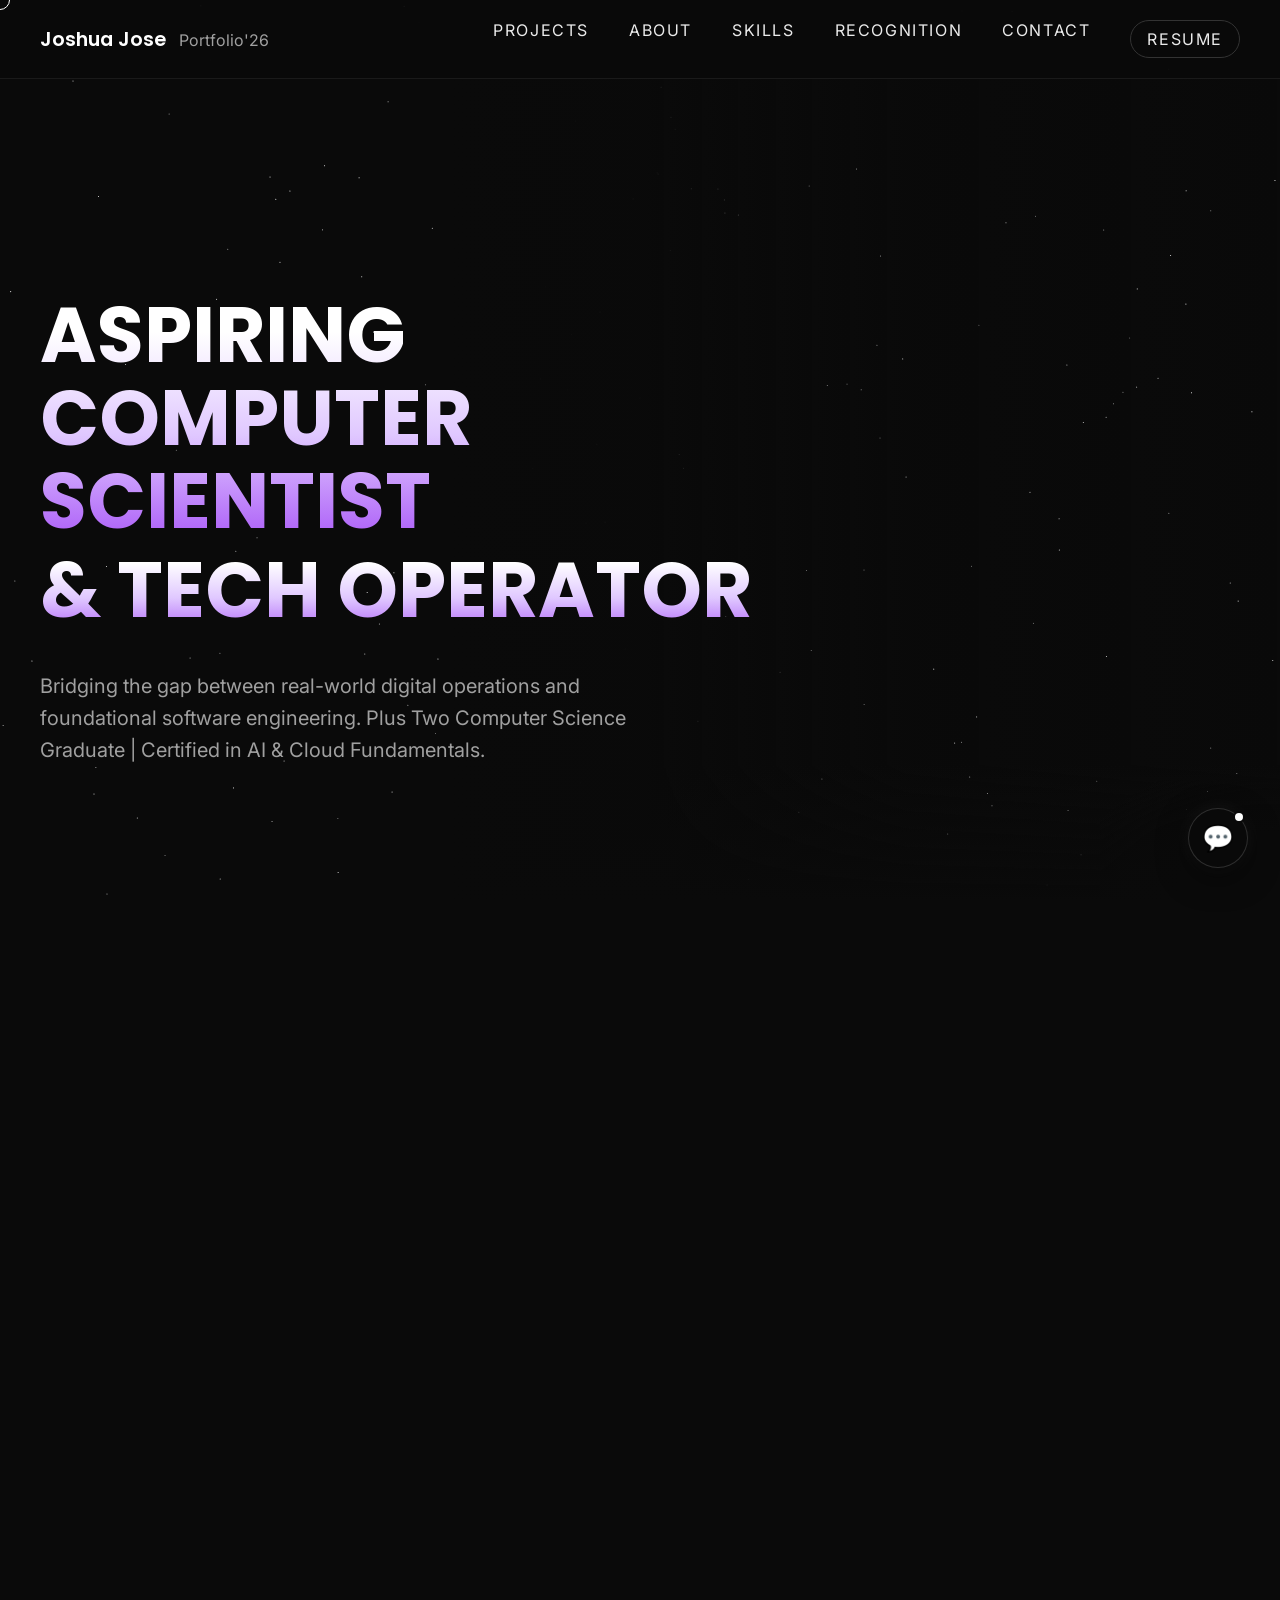
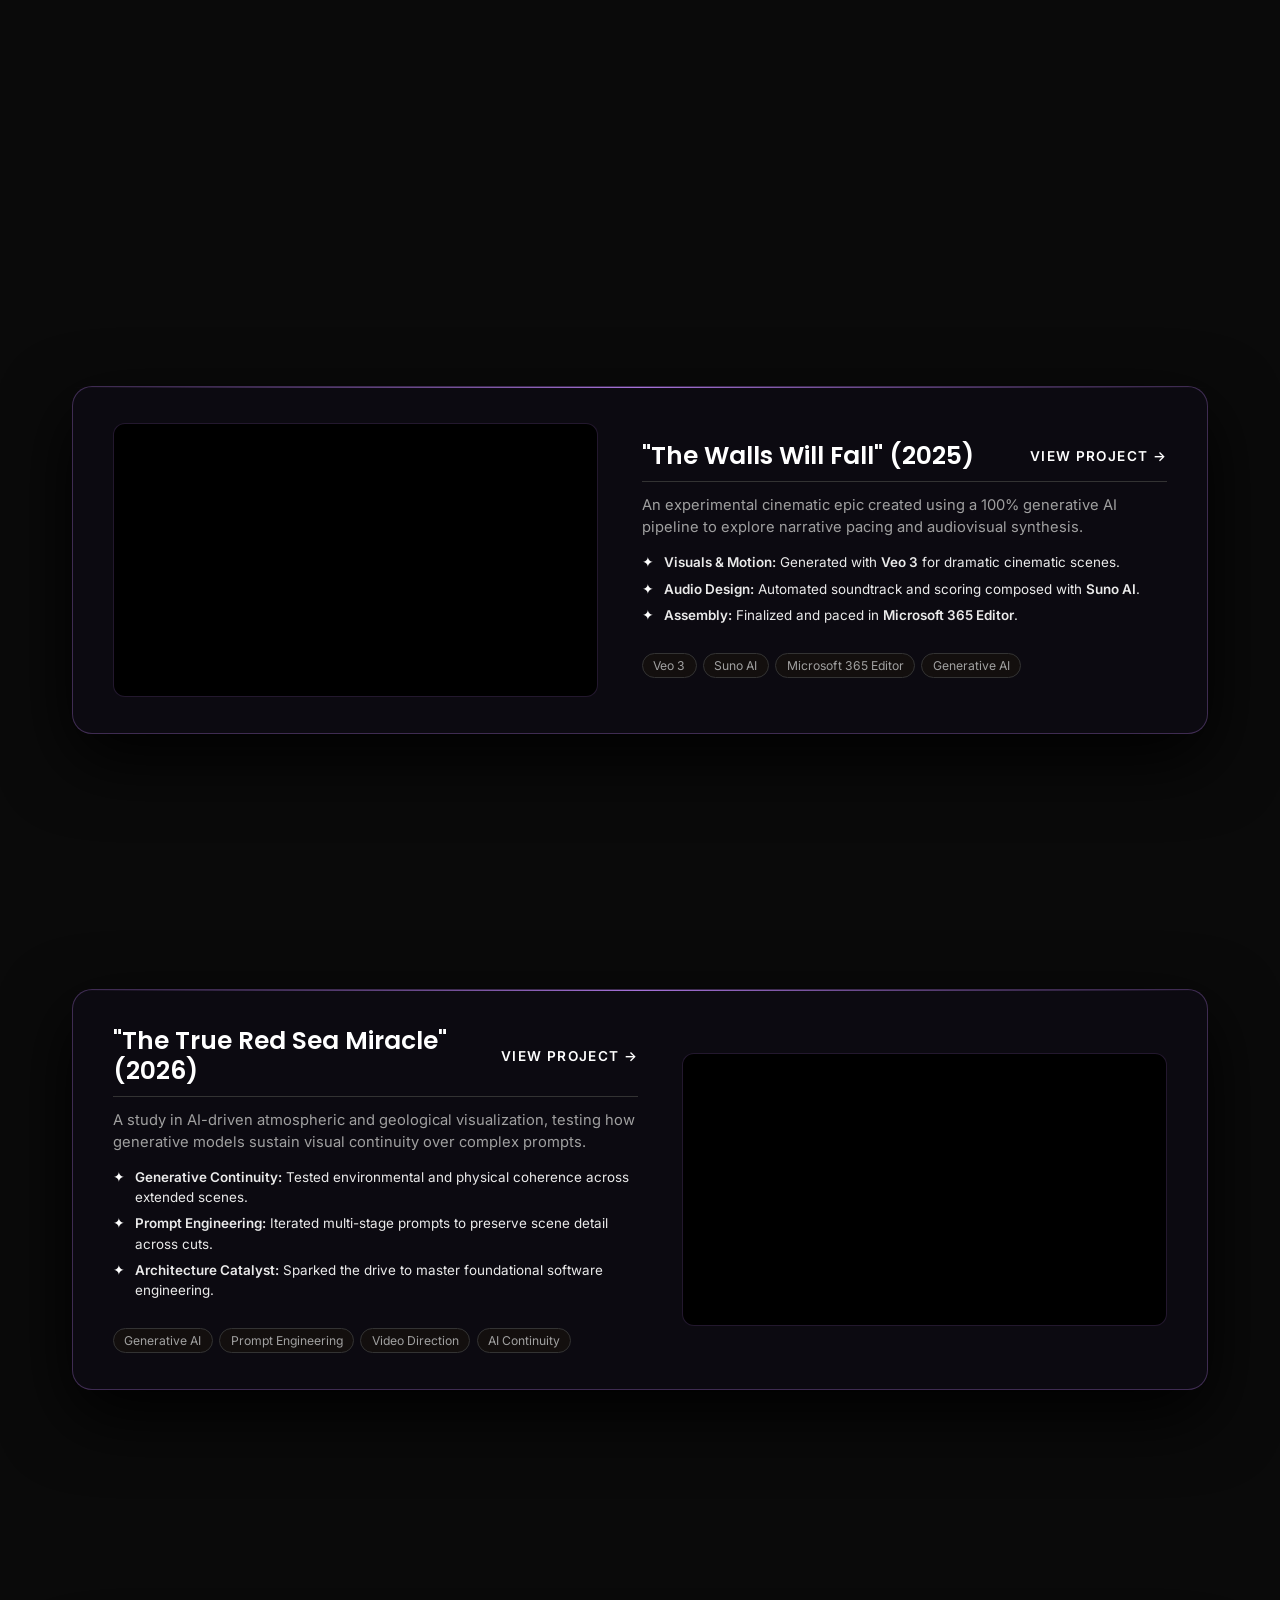
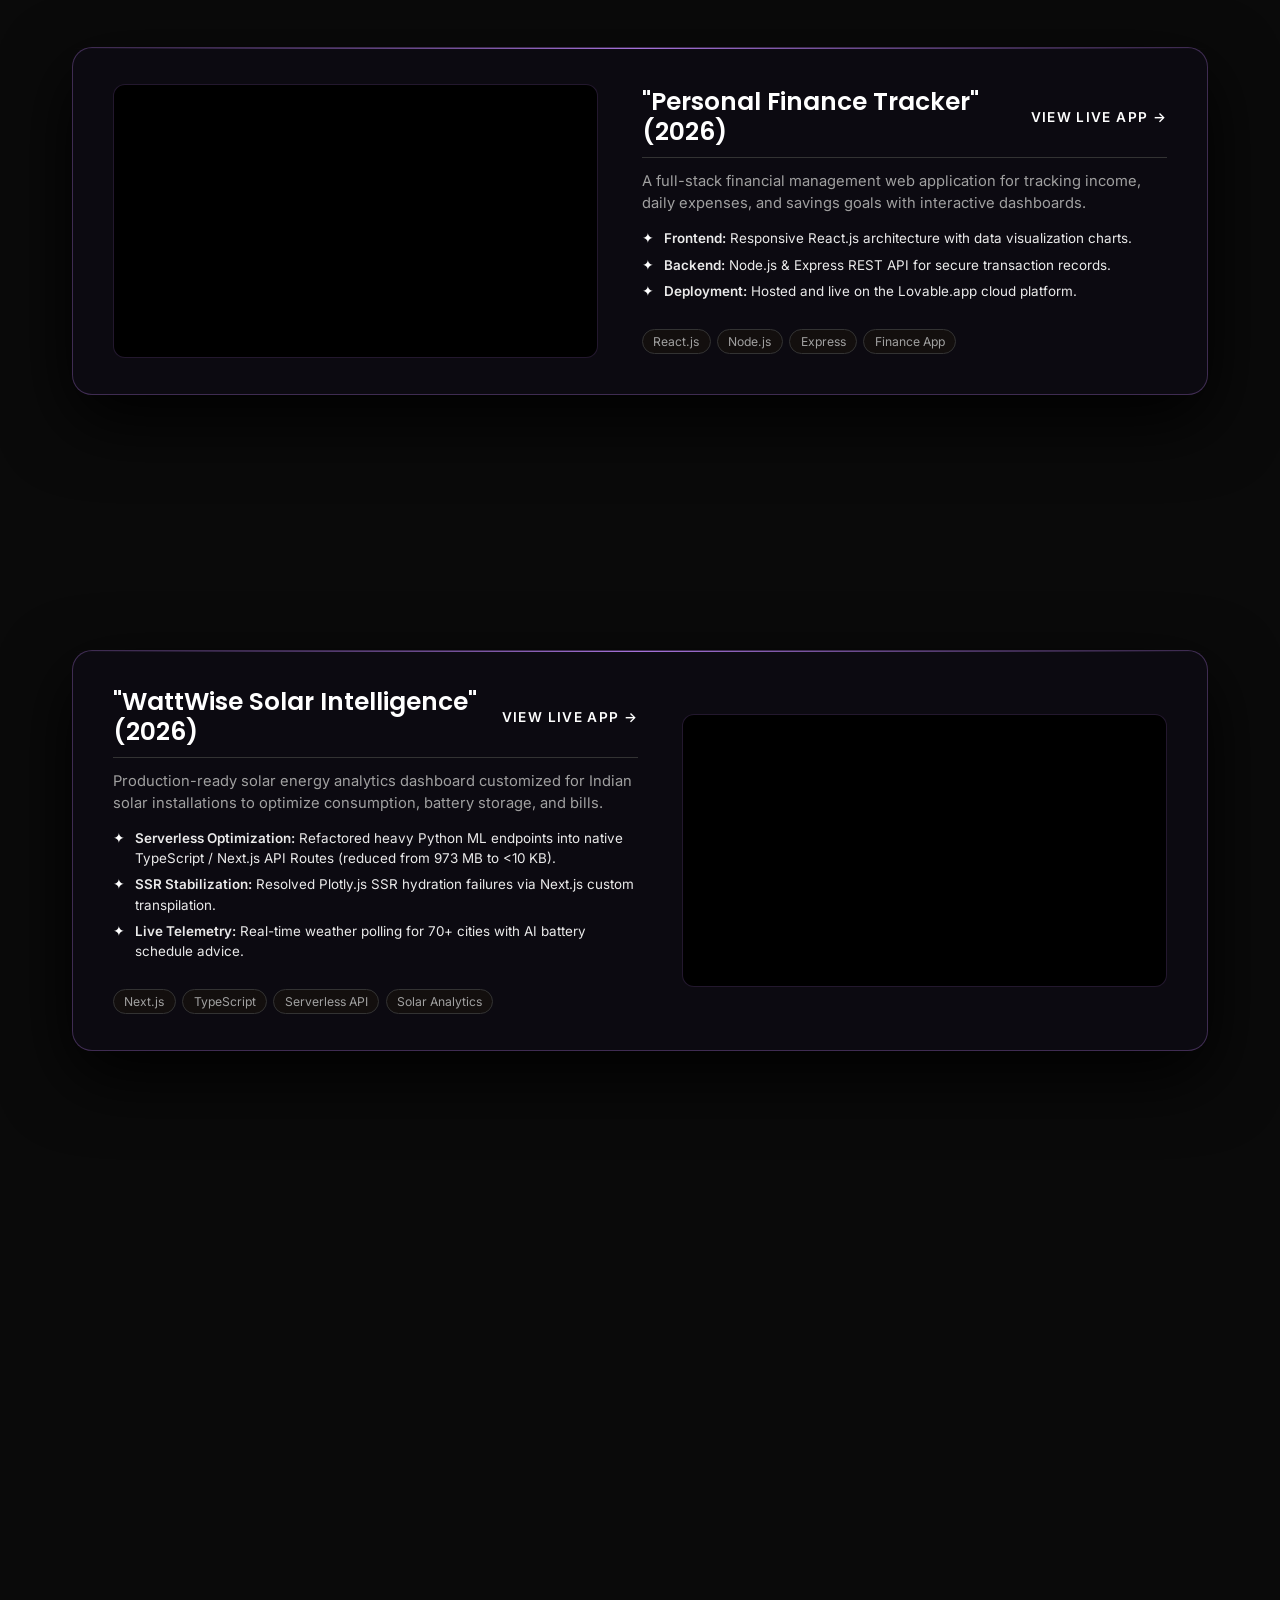
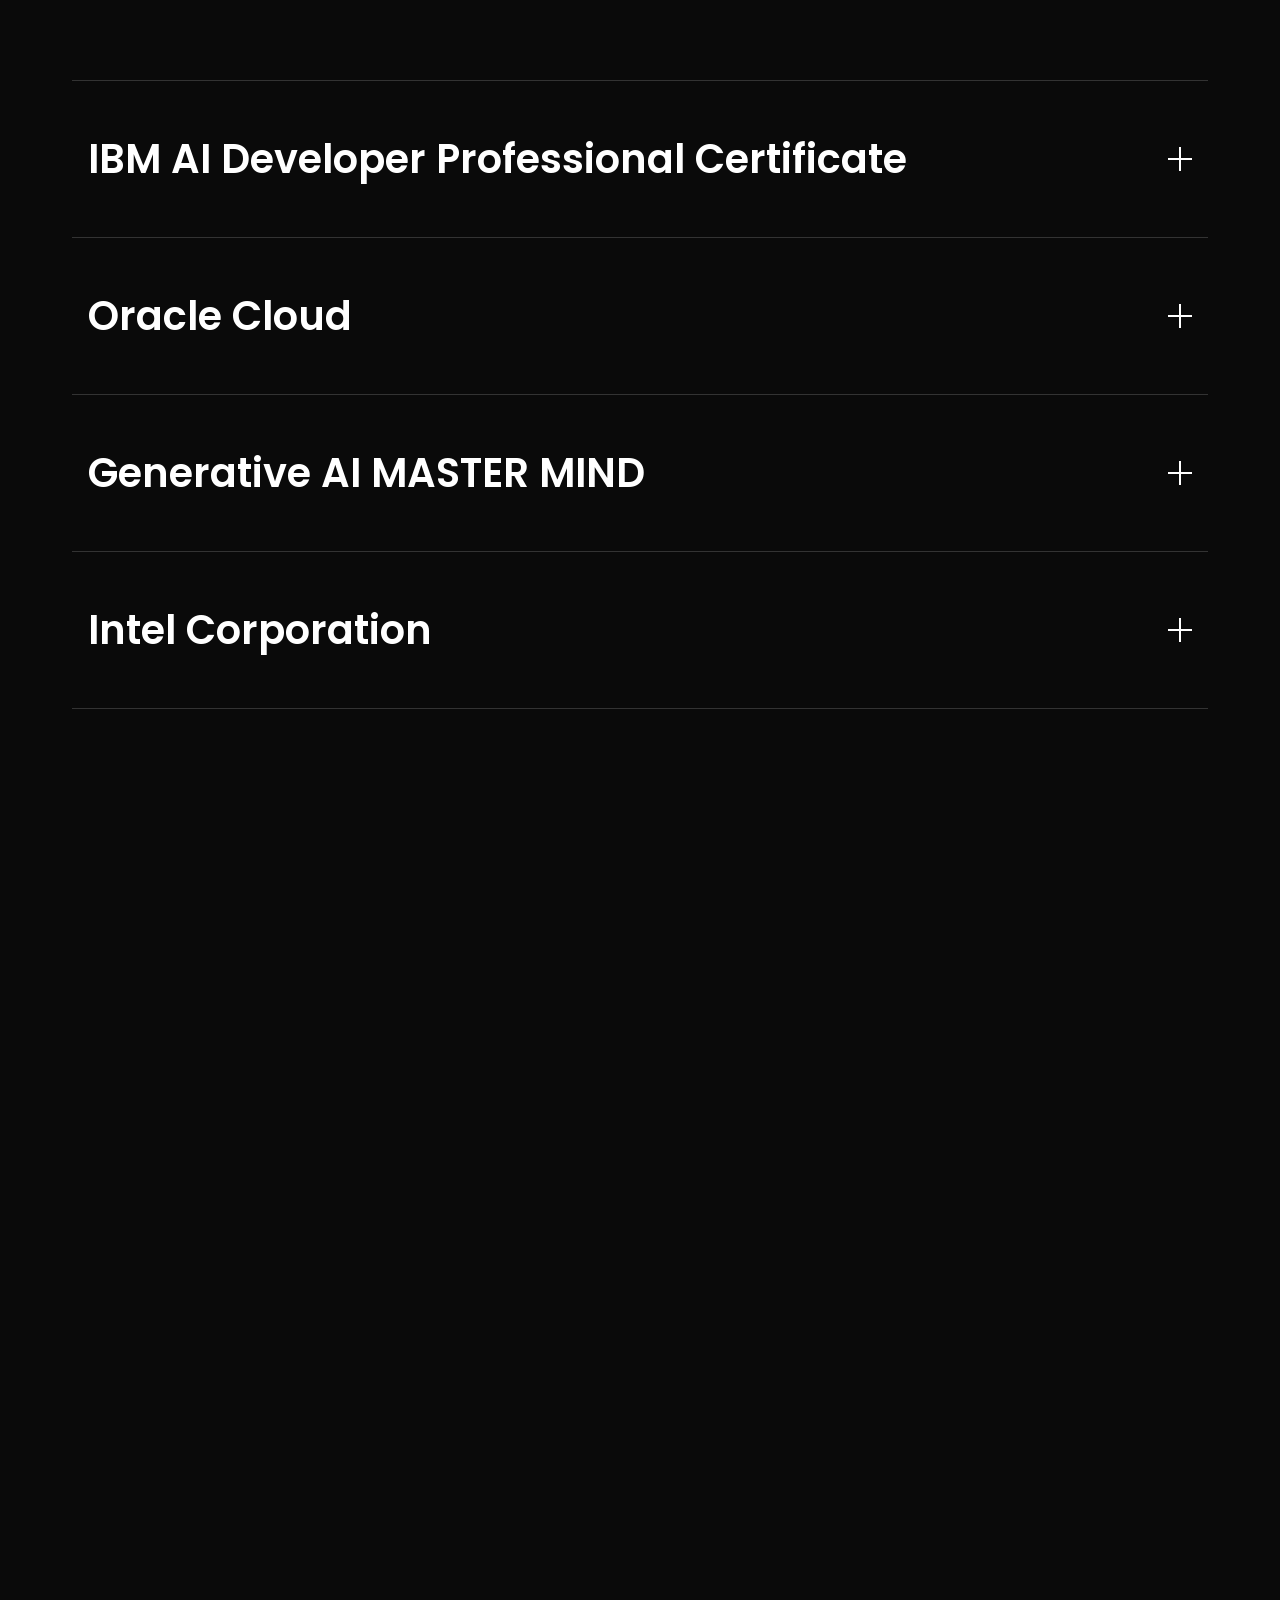
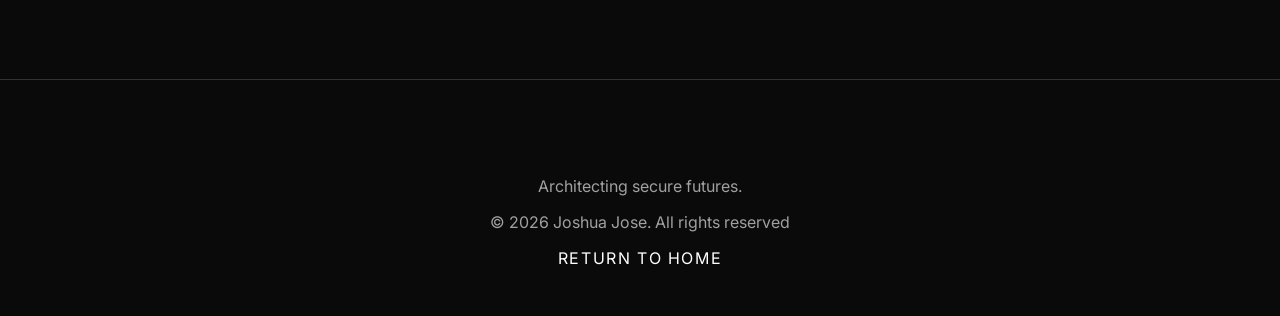
==== commit b849718e: "Add files via upload" ====
--- a/my-portfolio/index.html
+++ b/my-portfolio/index.html
@@ -9,7 +9,7 @@
 
   <link rel="stylesheet" href="https://cdn.jsdelivr.net/npm/locomotive-scroll@3.5.4/dist/locomotive-scroll.css">
 
-  <link rel="stylesheet" href="style.css?v=15">
+  <link rel="stylesheet" href="style.css?v=19">
 
   <link rel="preconnect" href="https://fonts.googleapis.com">
   <link rel="preconnect" href="https://fonts.gstatic.com" crossorigin>
@@ -401,22 +401,76 @@
       </div>
     </section>
 
-    <section id="contact" class="contact background-section" data-scroll-section>
+        <section id="contact" class="contact background-section" data-scroll-section>
       <div class="section-bg-image" data-scroll data-scroll-speed="-3"
         style="background-image: url('https://i.postimg.cc/CKTPq4gr/Gemini-Generated-Image-gmw2e1gmw2e1gmw2-1.jpg');">
       </div>
-      <div class="container">
-        <div class="section-title reveal-up">
-          <h2>Get In Touch</h2>
-          <p>Got an idea that's waiting to come alive?</p>
-          <p>Let's build it together.</p>
-        </div>
-        <div class="contact-socials reveal-up">
-          <a href="https://www.linkedin.com/in/joshua-jose-466975371/" target="_blank"
-            rel="noopener noreferrer">LinkedIn</a>
-          <a href="https://github.com/joshua5915g" target="_blank" rel="noopener noreferrer">GitHub</a>
-          <a href="#" target="_blank" rel="noopener noreferrer">Instagram</a> <a href="https://x.com/Profess57176192"
-            target="_blank" rel="noopener noreferrer">X</a>
+      <div class="container contact-container">
+        <!-- LEFT COLUMN: PROTOCOL INTEL & DIRECT CHANNELS -->
+        <div class="contact-protocol-intel reveal-up">
+
+
+          <h2 class="contact-protocol-title">
+            <span>ESTABLISH</span>
+            <span>HANDSHAKE.</span>
+          </h2>
+
+          <p class="contact-protocol-subtext">
+            Have a system to fortify, an engineering opportunity, or a collaborative inquiry? Establish a direct connection below.
+          </p>
+
+          <div class="contact-status-badge">
+            <span class="status-indicator-dot"></span>
+            <span class="status-text">SECURE PROTOCOL ACTIVE &bull; 256-BIT ENCRYPTION</span>
+          </div>
+
+          <div class="contact-social-channels">
+            <a href="https://www.linkedin.com/in/joshua-jose-466975371/" target="_blank" rel="noopener noreferrer" class="channel-link">
+              <span class="channel-prefix">//</span> LINKEDIN <span class="channel-arrow">↗</span>
+            </a>
+            <a href="https://github.com/joshua5915g" target="_blank" rel="noopener noreferrer" class="channel-link">
+              <span class="channel-prefix">//</span> GITHUB <span class="channel-arrow">↗</span>
+            </a>
+            <a href="https://x.com/Profess57176192" target="_blank" rel="noopener noreferrer" class="channel-link">
+              <span class="channel-prefix">//</span> X (TWITTER) <span class="channel-arrow">↗</span>
+            </a>
+          </div>
+        </div>
+
+        <!-- RIGHT COLUMN: TACTICAL HUD FORM CONTAINER -->
+        <div class="contact-hud-wrapper reveal-up">
+          <div class="contact-hud-card">
+            <!-- HUD Precision Corner Notches -->
+            <div class="hud-corner hud-corner-tl" aria-hidden="true"></div>
+            <div class="hud-corner hud-corner-tr" aria-hidden="true"></div>
+            <div class="hud-corner hud-corner-bl" aria-hidden="true"></div>
+            <div class="hud-corner hud-corner-br" aria-hidden="true"></div>
+
+            <form class="contact-hud-form" id="contactHandshakeForm">
+              <div class="hud-form-row">
+                <div class="hud-form-group">
+                  <label for="handshakeIdentity" class="hud-label">// IDENTITY</label>
+                  <input type="text" id="handshakeIdentity" name="identity" placeholder="Enter name or organization..." required autocomplete="name">
+                </div>
+                <div class="hud-form-group">
+                  <label for="handshakeReturn" class="hud-label">// RETURN_ADDRESS</label>
+                  <input type="email" id="handshakeReturn" name="email" placeholder="Enter return email address..." required autocomplete="email">
+                </div>
+              </div>
+
+              <div class="hud-form-group full-width">
+                <label for="handshakePayload" class="hud-label">// ENCRYPTED_MESSAGE</label>
+                <textarea id="handshakePayload" name="payload" rows="5" placeholder="Enter transmission payload or inquiry..." required></textarea>
+              </div>
+
+              <button type="submit" class="hud-submit-btn" id="handshakeSubmitBtn">
+                <span class="btn-text">AUTHENTICATE &amp; SEND</span>
+                <span class="btn-arrow">↗</span>
+              </button>
+
+              <div class="hud-feedback-log" id="hudFeedbackLog" aria-live="polite"></div>
+            </form>
+          </div>
         </div>
       </div>
     </section>
@@ -438,7 +492,7 @@
   <script src="https://cdnjs.cloudflare.com/ajax/libs/gsap/3.12.5/gsap.min.js"></script>
   <script src="https://cdnjs.cloudflare.com/ajax/libs/gsap/3.12.5/ScrollTrigger.min.js"></script>
 
-  <script src="script.js?v=11"></script>
+  <script src="script.js?v=12"></script>
 
   <div class="certificate-modal" id="certificateModal" aria-hidden="true">
     <div class="certificate-modal-backdrop" id="certificateBackdrop"></div>
--- a/my-portfolio/style.css
+++ b/my-portfolio/style.css
@@ -401,6 +401,10 @@
   display: block;
   opacity: 0;
   transform: translateY(100%);
+  background: linear-gradient(180deg, #ffffff 15%, #e0c8ff 55%, #a855f7 100%);
+  -webkit-background-clip: text;
+  -webkit-text-fill-color: transparent;
+  padding-bottom: 0.08em;
 }
 
 .hero-subtitle {
@@ -448,9 +452,14 @@
 .section-title h2 {
   font-family: var(--font-heading);
   font-size: clamp(2.5rem, 5vw, 4rem);
-  font-weight: 600;
-  color: var(--color-primary);
+  font-weight: 700;
+  letter-spacing: -0.015em;
+  background: linear-gradient(180deg, #ffffff 15%, #e0c8ff 55%, #a855f7 100%);
+  -webkit-background-clip: text;
+  -webkit-text-fill-color: transparent;
   margin-bottom: 1rem;
+  display: inline-block;
+  padding-bottom: 0.08em;
 }
 
 .section-title p {
@@ -618,8 +627,8 @@
   display: flex;
   gap: 2.75rem;
   align-items: center;
-  background: rgba(14, 12, 10, 0.95);
-  border: 1px solid rgba(212, 175, 55, 0.3);
+  background: rgba(13, 11, 18, 0.95);
+  border: 1px solid rgba(192, 132, 252, 0.28);
   border-radius: 20px;
   padding: 2.25rem 2.5rem;
   box-shadow: 0 25px 70px rgba(0, 0, 0, 0.95);
@@ -640,14 +649,14 @@
   left: 0;
   right: 0;
   height: 1px;
-  background: linear-gradient(90deg, transparent, rgba(212, 175, 55, 0.85), transparent);
+  background: linear-gradient(90deg, transparent, rgba(192, 132, 252, 0.85), transparent);
   pointer-events: none;
   border-radius: 20px 20px 0 0;
 }
 
 .project-card:hover {
-  border-color: rgba(212, 175, 55, 0.65);
-  box-shadow: 0 30px 85px rgba(0, 0, 0, 0.98), 0 0 30px rgba(212, 175, 55, 0.18);
+  border-color: rgba(192, 132, 252, 0.65);
+  box-shadow: 0 30px 85px rgba(0, 0, 0, 0.98), 0 0 35px rgba(192, 132, 252, 0.2);
 }
 
 .project-card:nth-child(even) {
@@ -659,7 +668,7 @@
   max-width: 48%;
   overflow: hidden;
   border-radius: 12px;
-  border: 1px solid rgba(212, 175, 55, 0.15);
+  border: 1px solid rgba(192, 132, 252, 0.18);
   background: #000;
 }
 
@@ -1017,32 +1026,382 @@
 }
 
 /* --------------------
-   10. CONTACT SECTION
+   10. CONTACT SECTION (ESTABLISH HANDSHAKE HUD)
    -------------------- */
 
 .contact {
+  padding: 8.5rem 0 9.5rem 0;
+  position: relative;
+  min-height: 90vh;
+  display: flex;
+  align-items: center;
+}
+
+.contact-container {
+  display: grid;
+  grid-template-columns: 1fr 1.18fr;
+  gap: 4.5rem;
+  align-items: center;
+  width: 100%;
+}
+
+/* LEFT COLUMN: INTEL & HEADLINE */
+.contact-protocol-intel {
+  display: flex;
+  flex-direction: column;
+}
+
+.contact-tag {
+  display: inline-flex;
+  align-items: center;
+  gap: 1.25rem;
+  margin-bottom: 1.25rem;
+}
+
+.tag-number {
+  font-family: "Courier New", Courier, monospace;
+  font-size: 0.85rem;
+  font-weight: 600;
+  letter-spacing: 0.22em;
+  color: #c084fc;
+  text-transform: uppercase;
+}
+
+.tag-line {
+  display: inline-block;
+  width: 50px;
+  height: 1px;
+  background: linear-gradient(90deg, #c084fc, transparent);
+}
+
+.contact-protocol-title {
+  font-family: var(--font-heading);
+  font-weight: 800;
+  font-size: clamp(2.8rem, 4.2vw, 4.4rem);
+  line-height: 0.96;
+  letter-spacing: -0.015em;
+  text-transform: uppercase;
+  display: flex;
+  flex-direction: column;
+  background: linear-gradient(180deg, #ffffff 15%, #e0c8ff 55%, #a855f7 100%);
+  -webkit-background-clip: text;
+  -webkit-text-fill-color: transparent;
+  margin-bottom: 1.5rem;
+}
+
+.contact-protocol-subtext {
+  font-size: 1rem;
+  line-height: 1.65;
+  color: #a0a0b2;
+  max-width: 440px;
+  margin-bottom: 2rem;
+}
+
+.contact-status-badge {
+  display: inline-flex;
+  align-items: center;
+  gap: 0.75rem;
+  width: fit-content;
+  padding: 0.45rem 1rem;
+  border-radius: 999px;
+  background: rgba(192, 132, 252, 0.08);
+  border: 1px solid rgba(192, 132, 252, 0.25);
+  margin-bottom: 2.25rem;
+}
+
+.status-indicator-dot {
+  width: 8px;
+  height: 8px;
+  border-radius: 50%;
+  background: #c084fc;
+  box-shadow: 0 0 10px #c084fc, 0 0 18px rgba(192, 132, 252, 0.6);
+  animation: hudPulse 2.2s infinite ease-in-out;
+}
+
+@keyframes hudPulse {
+  0%, 100% {
+    transform: scale(0.9);
+    opacity: 0.75;
+  }
+  50% {
+    transform: scale(1.2);
+    opacity: 1;
+  }
+}
+
+.status-text {
+  font-family: "Courier New", Courier, monospace;
+  font-size: 0.7rem;
+  font-weight: 600;
+  letter-spacing: 0.15em;
+  color: #e0c8ff;
+  text-transform: uppercase;
+}
+
+.contact-social-channels {
+  display: flex;
+  gap: 1.5rem;
+  flex-wrap: wrap;
+  border-top: 1px solid rgba(255, 255, 255, 0.08);
+  padding-top: 1.75rem;
+}
+
+.channel-link {
+  font-family: "Courier New", Courier, monospace;
+  font-size: 0.8rem;
+  font-weight: 600;
+  letter-spacing: 0.15em;
+  color: #9292a0;
+  text-decoration: none;
+  display: inline-flex;
+  align-items: center;
+  gap: 0.35rem;
+  transition: color 0.25s ease, transform 0.25s ease;
+}
+
+.channel-prefix {
+  color: #c084fc;
+  opacity: 0.8;
+}
+
+.channel-arrow {
+  font-size: 0.9rem;
+  transition: transform 0.25s ease;
+}
+
+.channel-link:hover {
+  color: #ffffff;
+  transform: translateY(-2px);
+}
+
+.channel-link:hover .channel-arrow {
+  transform: translate(2px, -2px);
+  color: #c084fc;
+}
+
+/* RIGHT COLUMN: TACTICAL HUD CARD */
+.contact-hud-wrapper {
+  position: relative;
+  width: 100%;
+}
+
+.contact-hud-card {
+  position: relative;
+  background: rgba(13, 12, 18, 0.88);
+  backdrop-filter: blur(20px);
+  -webkit-backdrop-filter: blur(20px);
+  border: 1px solid rgba(192, 132, 252, 0.28);
+  box-shadow: 0 25px 60px rgba(0, 0, 0, 0.75), inset 0 0 35px rgba(192, 132, 252, 0.04);
+  padding: 2.75rem 2.5rem;
+  border-radius: 3px;
+  transition: border-color 0.3s ease, box-shadow 0.3s ease;
+}
+
+.contact-hud-card:focus-within {
+  border-color: rgba(192, 132, 252, 0.55);
+  box-shadow: 0 25px 60px rgba(0, 0, 0, 0.8), 0 0 30px rgba(192, 132, 252, 0.12);
+}
+
+/* Precision Corner Notches */
+.hud-corner {
+  position: absolute;
+  width: 12px;
+  height: 12px;
+  border-color: #c084fc;
+  pointer-events: none;
+}
+
+.hud-corner-tl {
+  top: -1px;
+  left: -1px;
+  border-top: 2px solid #c084fc;
+  border-left: 2px solid #c084fc;
+}
+
+.hud-corner-tr {
+  top: -1px;
+  right: -1px;
+  border-top: 2px solid #c084fc;
+  border-right: 2px solid #c084fc;
+}
+
+.hud-corner-bl {
+  bottom: -1px;
+  left: -1px;
+  border-bottom: 2px solid #c084fc;
+  border-left: 2px solid #c084fc;
+}
+
+.hud-corner-br {
+  bottom: -1px;
+  right: -1px;
+  border-bottom: 2px solid #c084fc;
+  border-right: 2px solid #c084fc;
+}
+
+/* Form Styles */
+.contact-hud-form {
+  display: flex;
+  flex-direction: column;
+  gap: 1.6rem;
+}
+
+.hud-form-row {
+  display: grid;
+  grid-template-columns: 1fr 1fr;
+  gap: 1.5rem;
+}
+
+.hud-form-group {
+  display: flex;
+  flex-direction: column;
+  gap: 0.55rem;
+}
+
+.hud-label {
+  font-family: "Courier New", Courier, monospace;
+  font-size: 0.72rem;
+  font-weight: 600;
+  letter-spacing: 0.16em;
+  color: #c084fc;
+  text-transform: uppercase;
+}
+
+.hud-form-group input,
+.hud-form-group textarea {
+  width: 100%;
+  background: rgba(19, 18, 26, 0.95);
+  border: 1px solid rgba(255, 255, 255, 0.09);
+  border-radius: 2px;
+  color: #ffffff;
+  font-family: var(--font-body);
+  font-size: 0.92rem;
+  padding: 0.95rem 1.15rem;
+  outline: none;
+  transition: border-color 0.25s ease, background-color 0.25s ease, box-shadow 0.25s ease;
+}
+
+.hud-form-group textarea {
+  resize: vertical;
+  min-height: 120px;
+  line-height: 1.6;
+}
+
+.hud-form-group input::placeholder,
+.hud-form-group textarea::placeholder {
+  color: rgba(255, 255, 255, 0.28);
+  font-size: 0.86rem;
+  font-family: var(--font-body);
+}
+
+.hud-form-group input:focus,
+.hud-form-group textarea:focus {
+  background: rgba(23, 21, 31, 0.98);
+  border-color: rgba(192, 132, 252, 0.7);
+  box-shadow: 0 0 16px rgba(192, 132, 252, 0.2);
+}
+
+/* Submit Button */
+.hud-submit-btn {
+  width: 100%;
+  display: flex;
+  align-items: center;
+  justify-content: center;
+  gap: 0.75rem;
+  background: rgba(19, 18, 26, 0.85);
+  border: 1px solid rgba(192, 132, 252, 0.45);
+  color: #e0c8ff;
+  font-family: "Courier New", Courier, monospace;
+  font-size: 0.88rem;
+  font-weight: 700;
+  letter-spacing: 0.2em;
+  text-transform: uppercase;
+  padding: 1.15rem 1.5rem;
+  border-radius: 2px;
+  cursor: pointer;
+  position: relative;
+  overflow: hidden;
+  transition: all 0.3s cubic-bezier(0.16, 1, 0.3, 1);
+  margin-top: 0.5rem;
+}
+
+.hud-submit-btn .btn-arrow {
+  font-size: 1.05rem;
+  transition: transform 0.25s ease;
+}
+
+.hud-submit-btn:hover {
+  background: rgba(192, 132, 252, 0.15);
+  border-color: #c084fc;
+  color: #ffffff;
+  box-shadow: 0 0 25px rgba(192, 132, 252, 0.3);
+  transform: translateY(-2px);
+}
+
+.hud-submit-btn:hover .btn-arrow {
+  transform: translate(3px, -3px);
+  color: #c084fc;
+}
+
+.hud-submit-btn:active {
+  transform: translateY(0);
+}
+
+.hud-submit-btn:disabled {
+  opacity: 0.6;
+  cursor: not-allowed;
+  transform: none;
+}
+
+/* Feedback log below button */
+.hud-feedback-log {
+  font-family: "Courier New", Courier, monospace;
+  font-size: 0.78rem;
+  letter-spacing: 0.12em;
+  min-height: 20px;
   text-align: center;
-}
-
-.contact-socials {
-  margin-top: 6rem;
-  display: flex;
-  justify-content: center;
-  gap: 2.5rem;
-}
-
-.contact-socials a {
-  font-size: 1.1rem;
-  font-weight: 500;
-  color: var(--color-text-muted);
-  text-transform: uppercase;
-  letter-spacing: 0.1em;
-  transition: color 0.3s ease, letter-spacing 0.3s ease;
-}
-
-.contact-socials a:hover {
-  color: var(--color-primary);
-  letter-spacing: 0.2em;
+  transition: opacity 0.3s ease;
+}
+
+.hud-feedback-log.success {
+  color: #c084fc;
+  text-shadow: 0 0 10px rgba(192, 132, 252, 0.5);
+}
+
+.hud-feedback-log.error {
+  color: #ff5c5c;
+  text-shadow: 0 0 10px rgba(255, 92, 92, 0.4);
+}
+
+.hud-feedback-log.processing {
+  color: #e0c8ff;
+}
+
+/* RESPONSIVE LAYOUT */
+@media (max-width: 992px) {
+  .contact-container {
+    grid-template-columns: 1fr;
+    gap: 3.5rem;
+  }
+  .contact-protocol-subtext {
+    max-width: 100%;
+  }
+}
+
+@media (max-width: 650px) {
+  .contact {
+    padding: 6rem 0;
+  }
+  .contact-hud-card {
+    padding: 2rem 1.5rem;
+  }
+  .hud-form-row {
+    grid-template-columns: 1fr;
+    gap: 1.25rem;
+  }
+  .contact-protocol-title {
+    font-size: 2.6rem;
+  }
 }
 
 /* --------------------
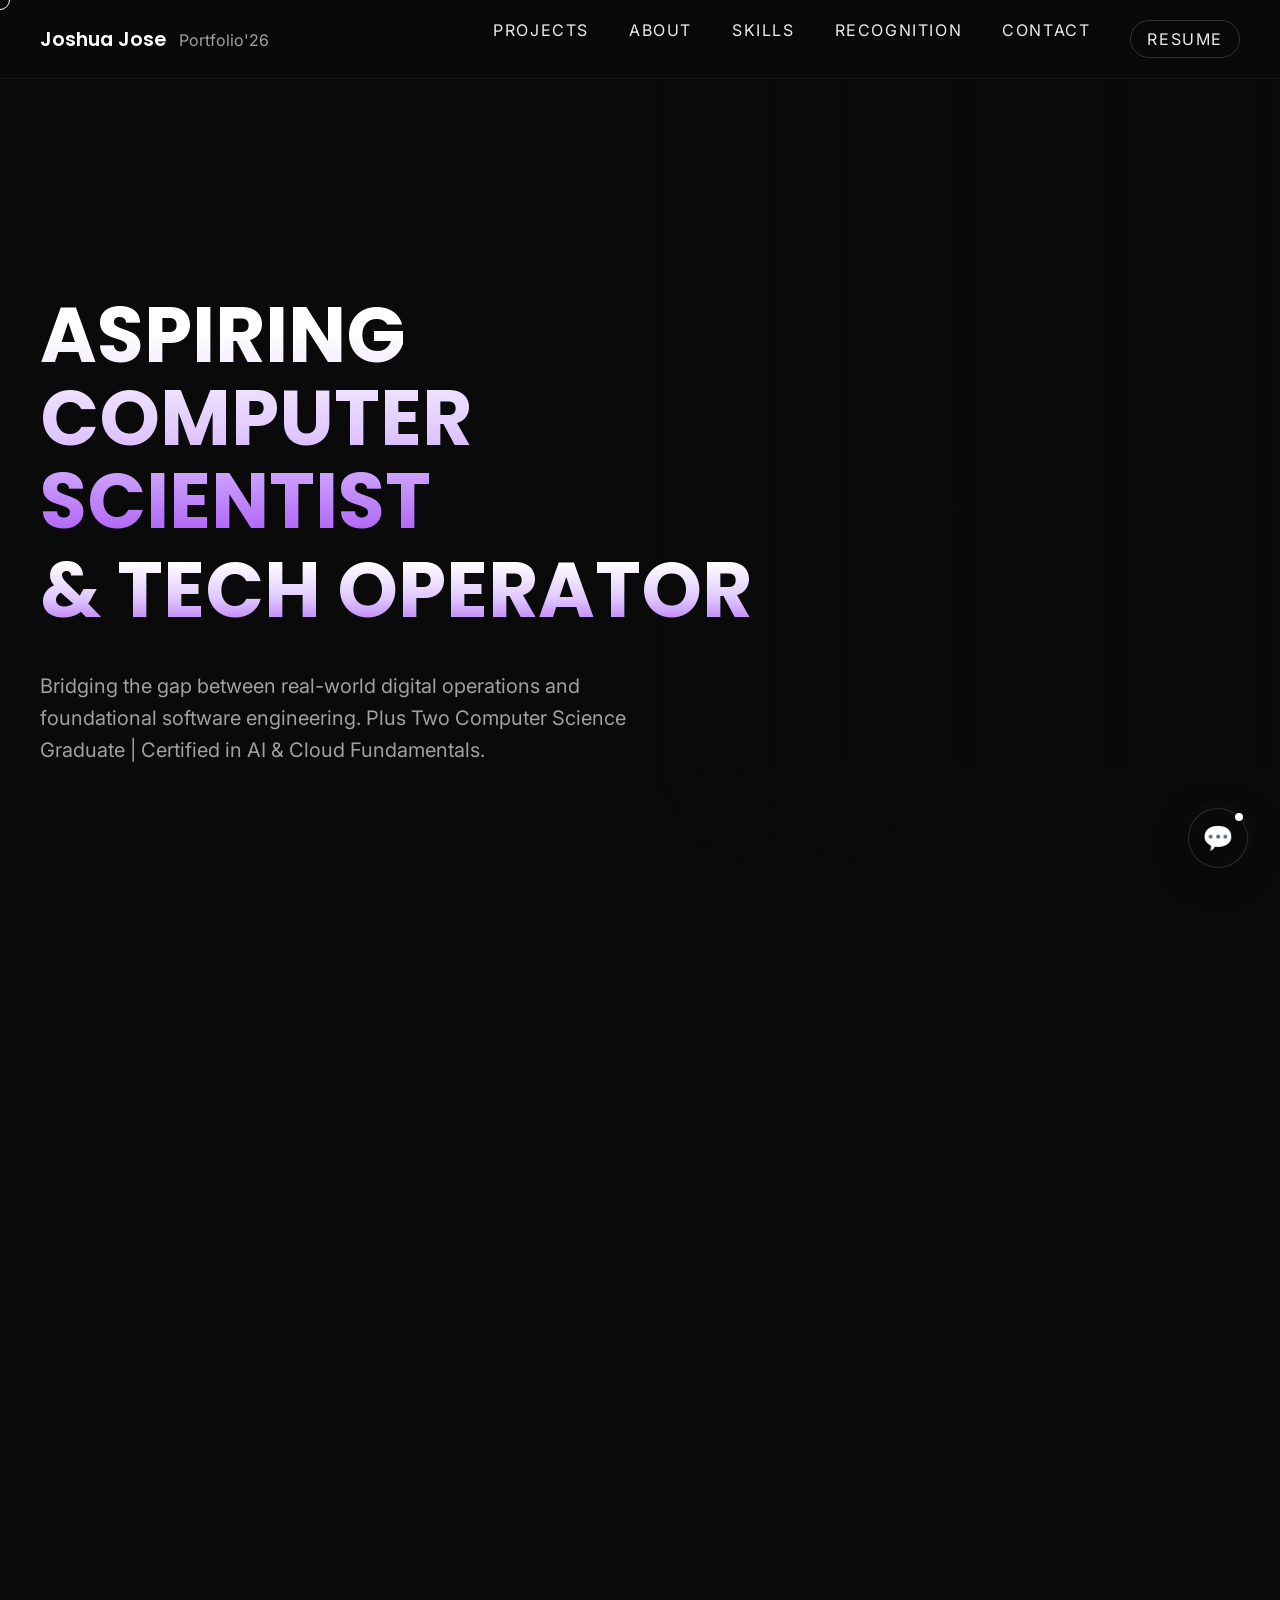
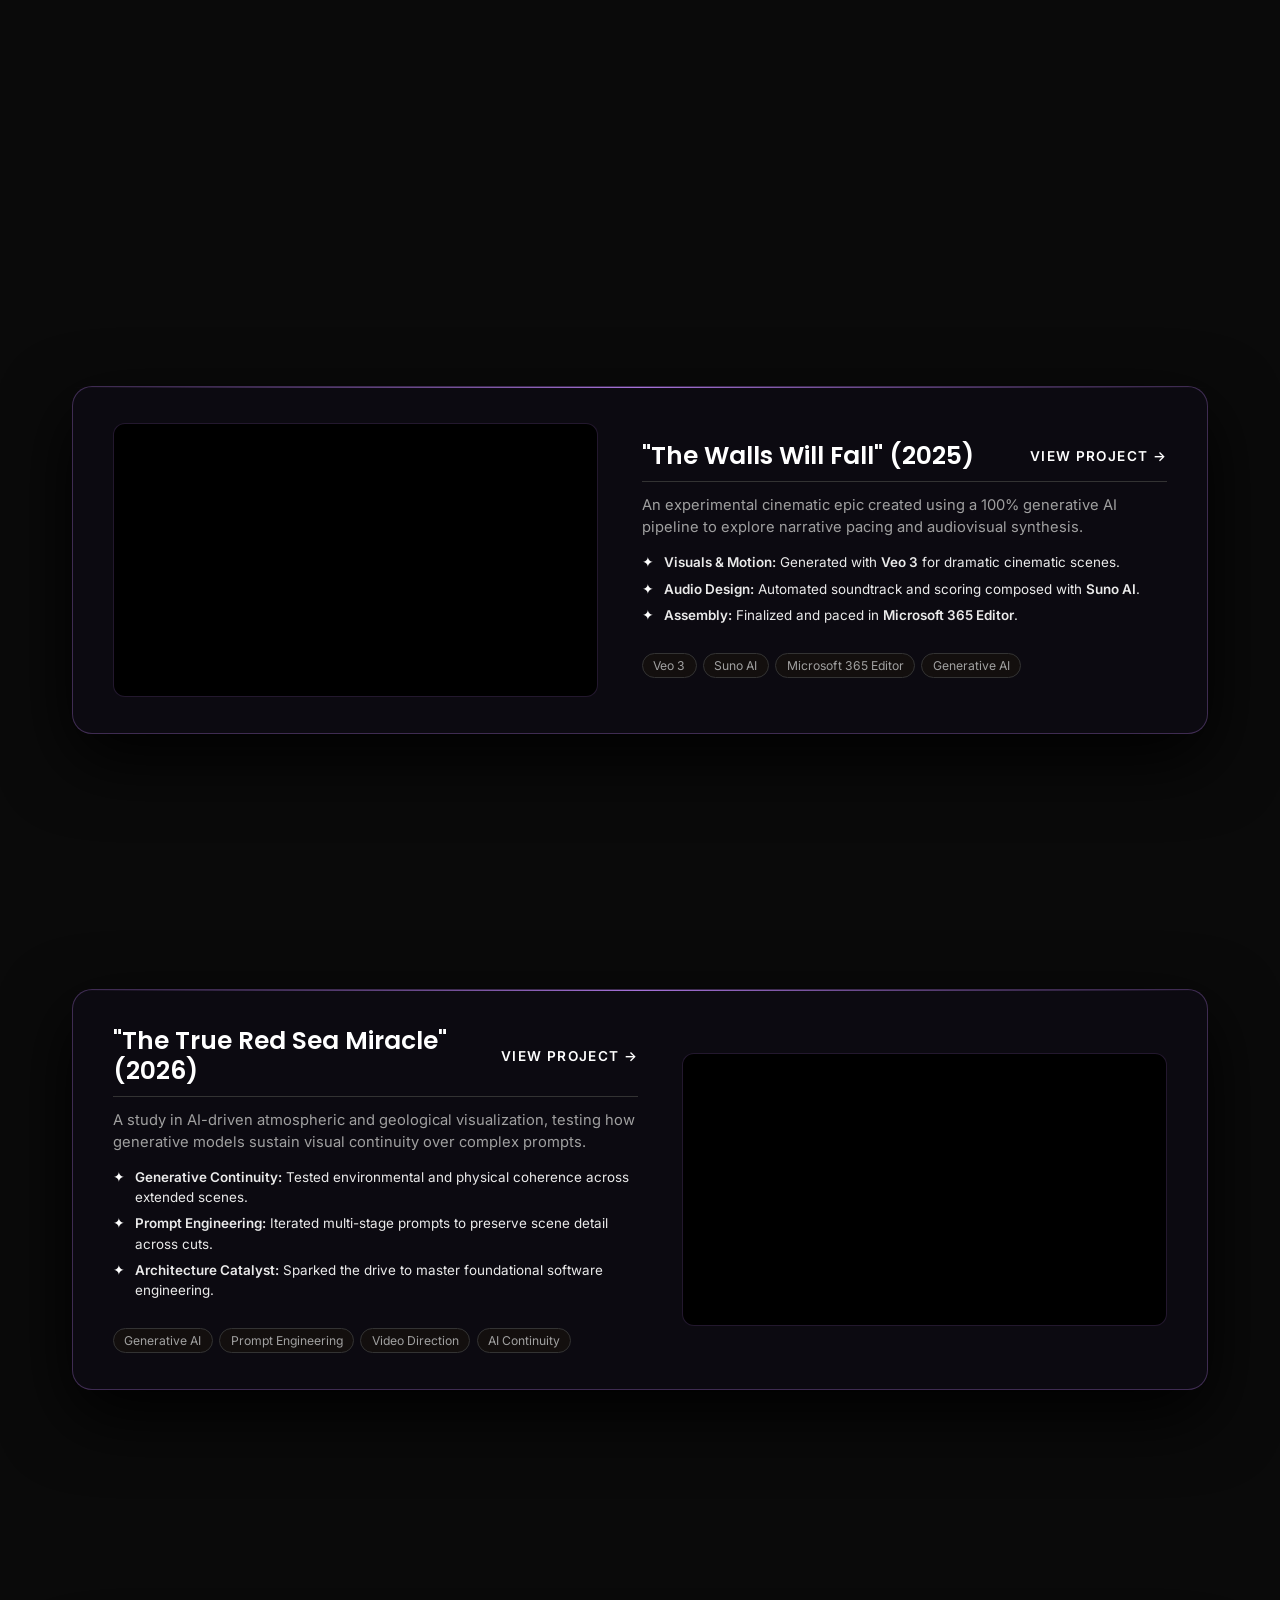
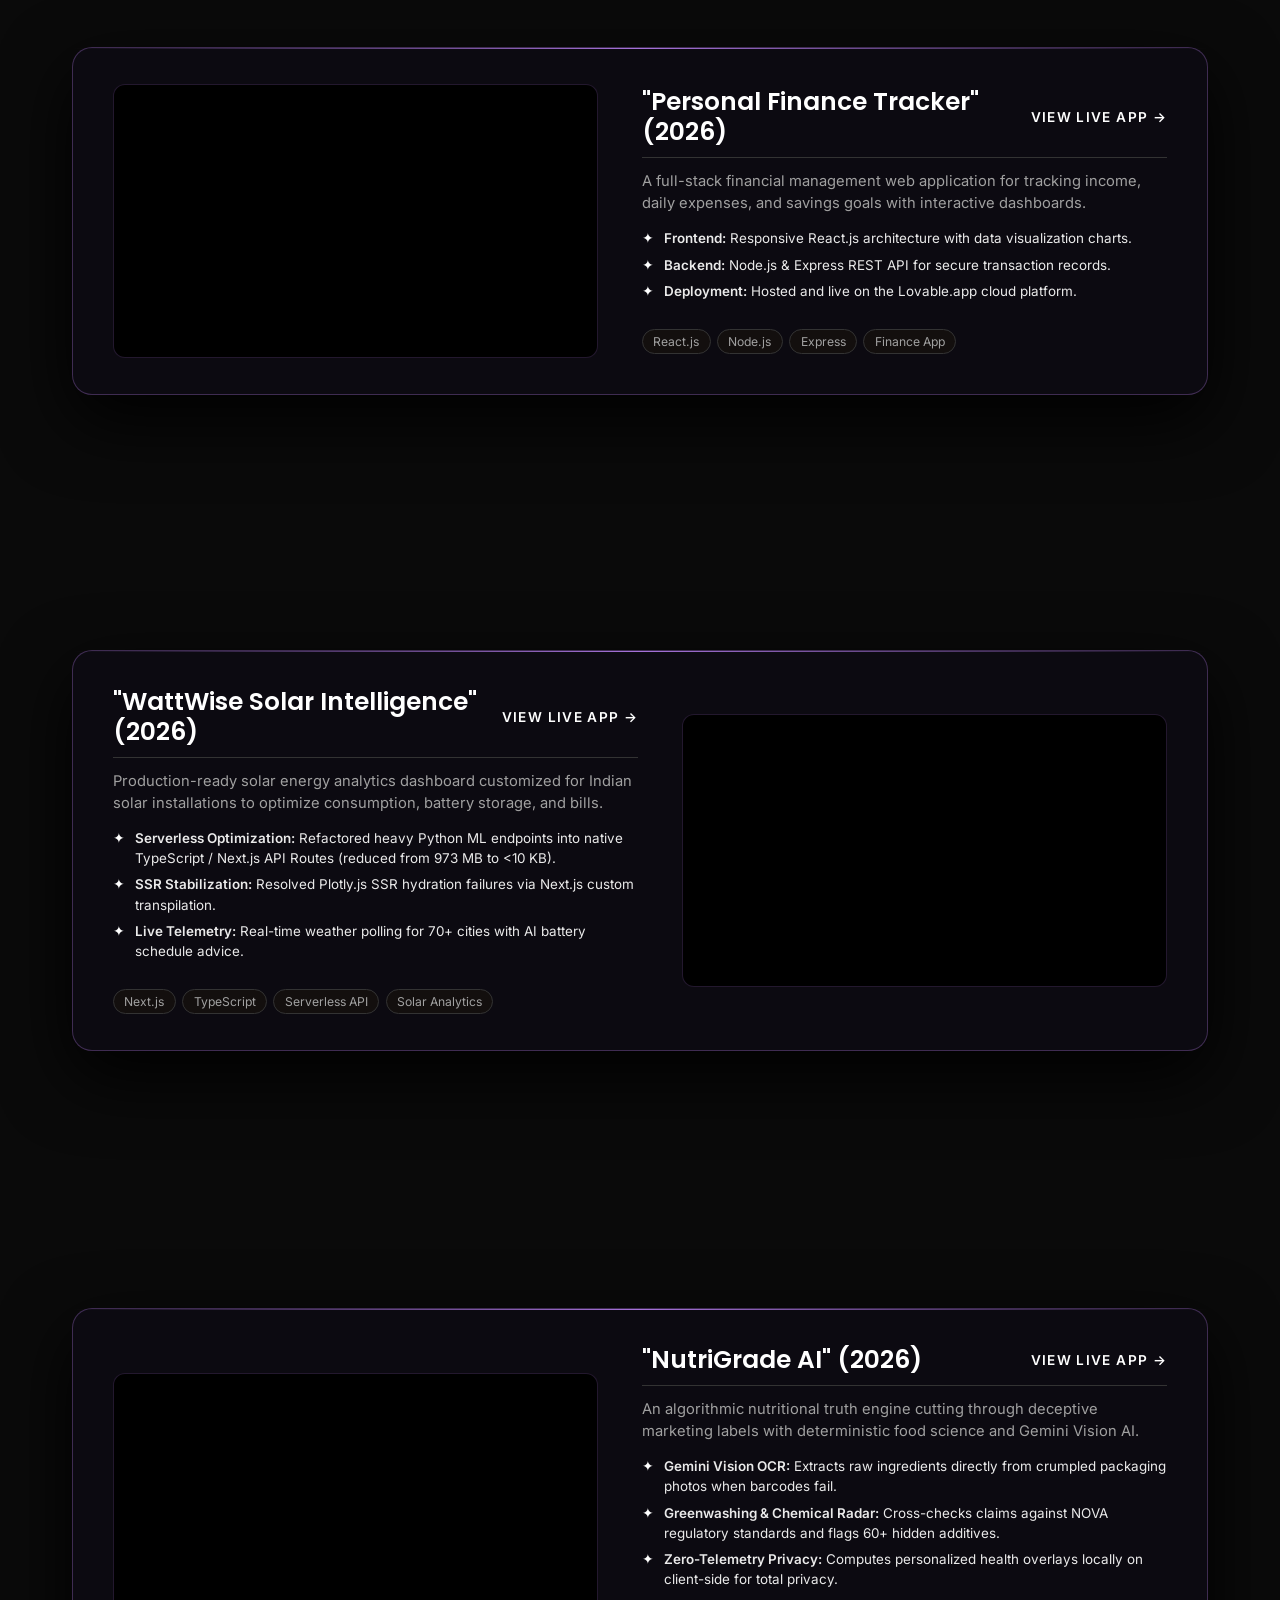
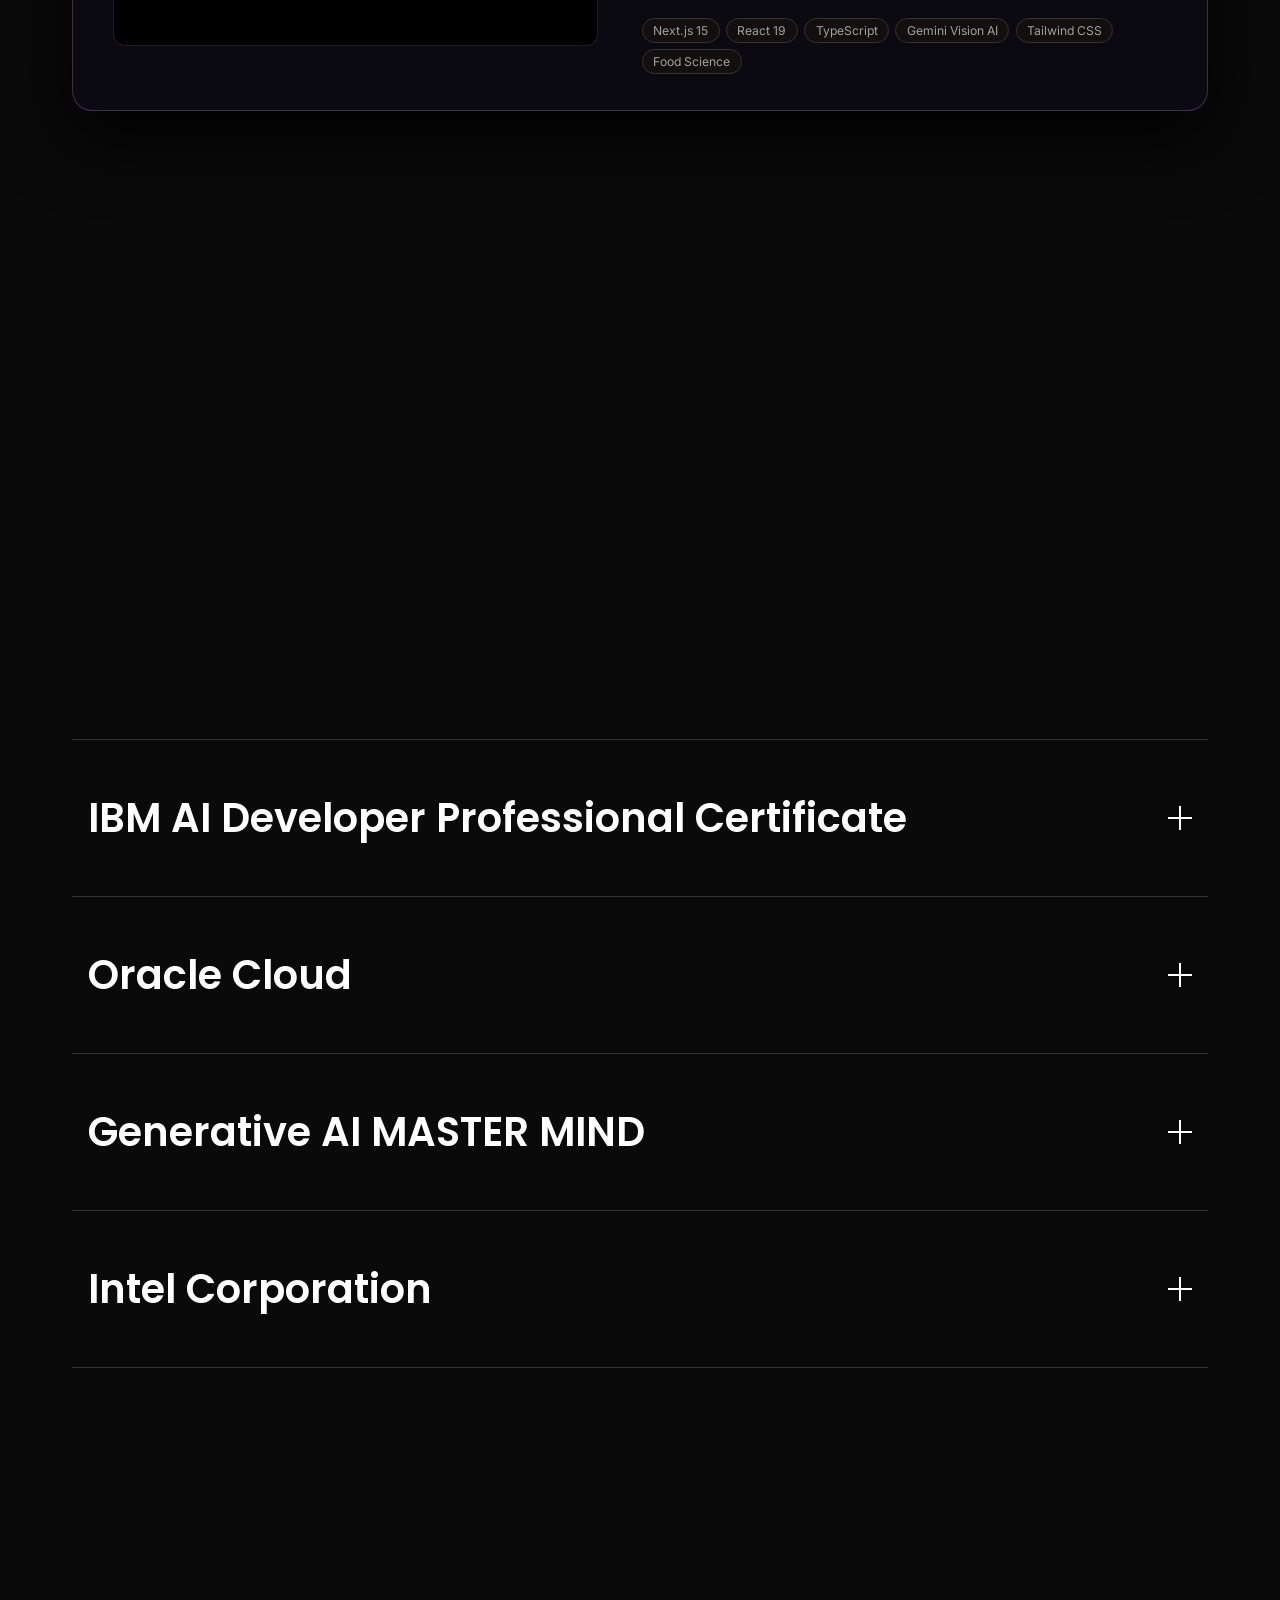
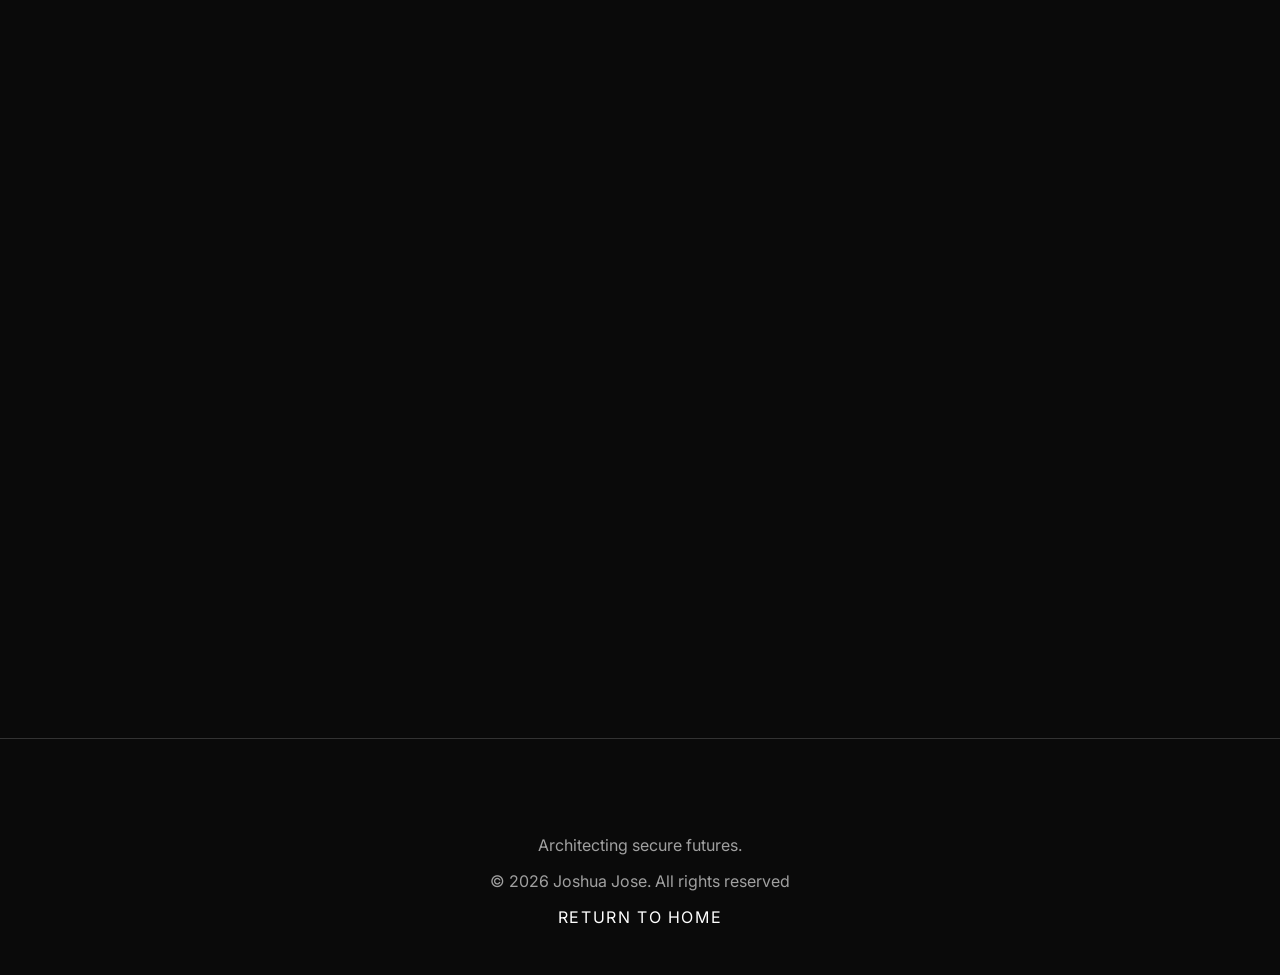
==== commit aae03022: "feat(projects): add NutriGrade AI card with optimized layout" ====
--- a/my-portfolio/index.html
+++ b/my-portfolio/index.html
@@ -9,7 +9,7 @@
 
   <link rel="stylesheet" href="https://cdn.jsdelivr.net/npm/locomotive-scroll@3.5.4/dist/locomotive-scroll.css">
 
-  <link rel="stylesheet" href="style.css?v=19">
+  <link rel="stylesheet" href="style.css?v=20">
 
   <link rel="preconnect" href="https://fonts.googleapis.com">
   <link rel="preconnect" href="https://fonts.gstatic.com" crossorigin>
@@ -270,6 +270,36 @@
                 <span>TypeScript</span>
                 <span>Serverless API</span>
                 <span>Solar Analytics</span>
+              </div>
+            </div>
+          </div>
+
+          <!-- Project 5: NutriGrade AI -->
+          <div class="project-card">
+            <div class="project-image">
+              <iframe src="https://nutrition-food-grader.vercel.app/" title="NutriGrade AI - Nutritional Quality & Additive Analysis Engine"
+                frameborder="0"
+                allow="accelerometer; autoplay; clipboard-write; encrypted-media; gyroscope; picture-in-picture; web-share"
+                allowfullscreen loading="lazy"></iframe>
+            </div>
+            <div class="project-content">
+              <div class="project-header">
+                <h3 class="project-title">"NutriGrade AI" (2026)</h3>
+                <a href="https://nutrition-food-grader.vercel.app/" class="project-link" target="_blank" rel="noopener">View Live App &rarr;</a>
+              </div>
+              <p class="project-tagline">An algorithmic nutritional truth engine cutting through deceptive marketing labels with deterministic food science and Gemini Vision AI.</p>
+              <ul class="project-tool-list">
+                <li><strong>Gemini Vision OCR:</strong> Extracts raw ingredients directly from crumpled packaging photos when barcodes fail.</li>
+                <li><strong>Greenwashing &amp; Chemical Radar:</strong> Cross-checks claims against NOVA regulatory standards and flags 60+ hidden additives.</li>
+                <li><strong>Zero-Telemetry Privacy:</strong> Computes personalized health overlays locally on client-side for total privacy.</li>
+              </ul>
+              <div class="project-stack">
+                <span>Next.js 15</span>
+                <span>React 19</span>
+                <span>TypeScript</span>
+                <span>Gemini Vision AI</span>
+                <span>Tailwind CSS</span>
+                <span>Food Science</span>
               </div>
             </div>
           </div>
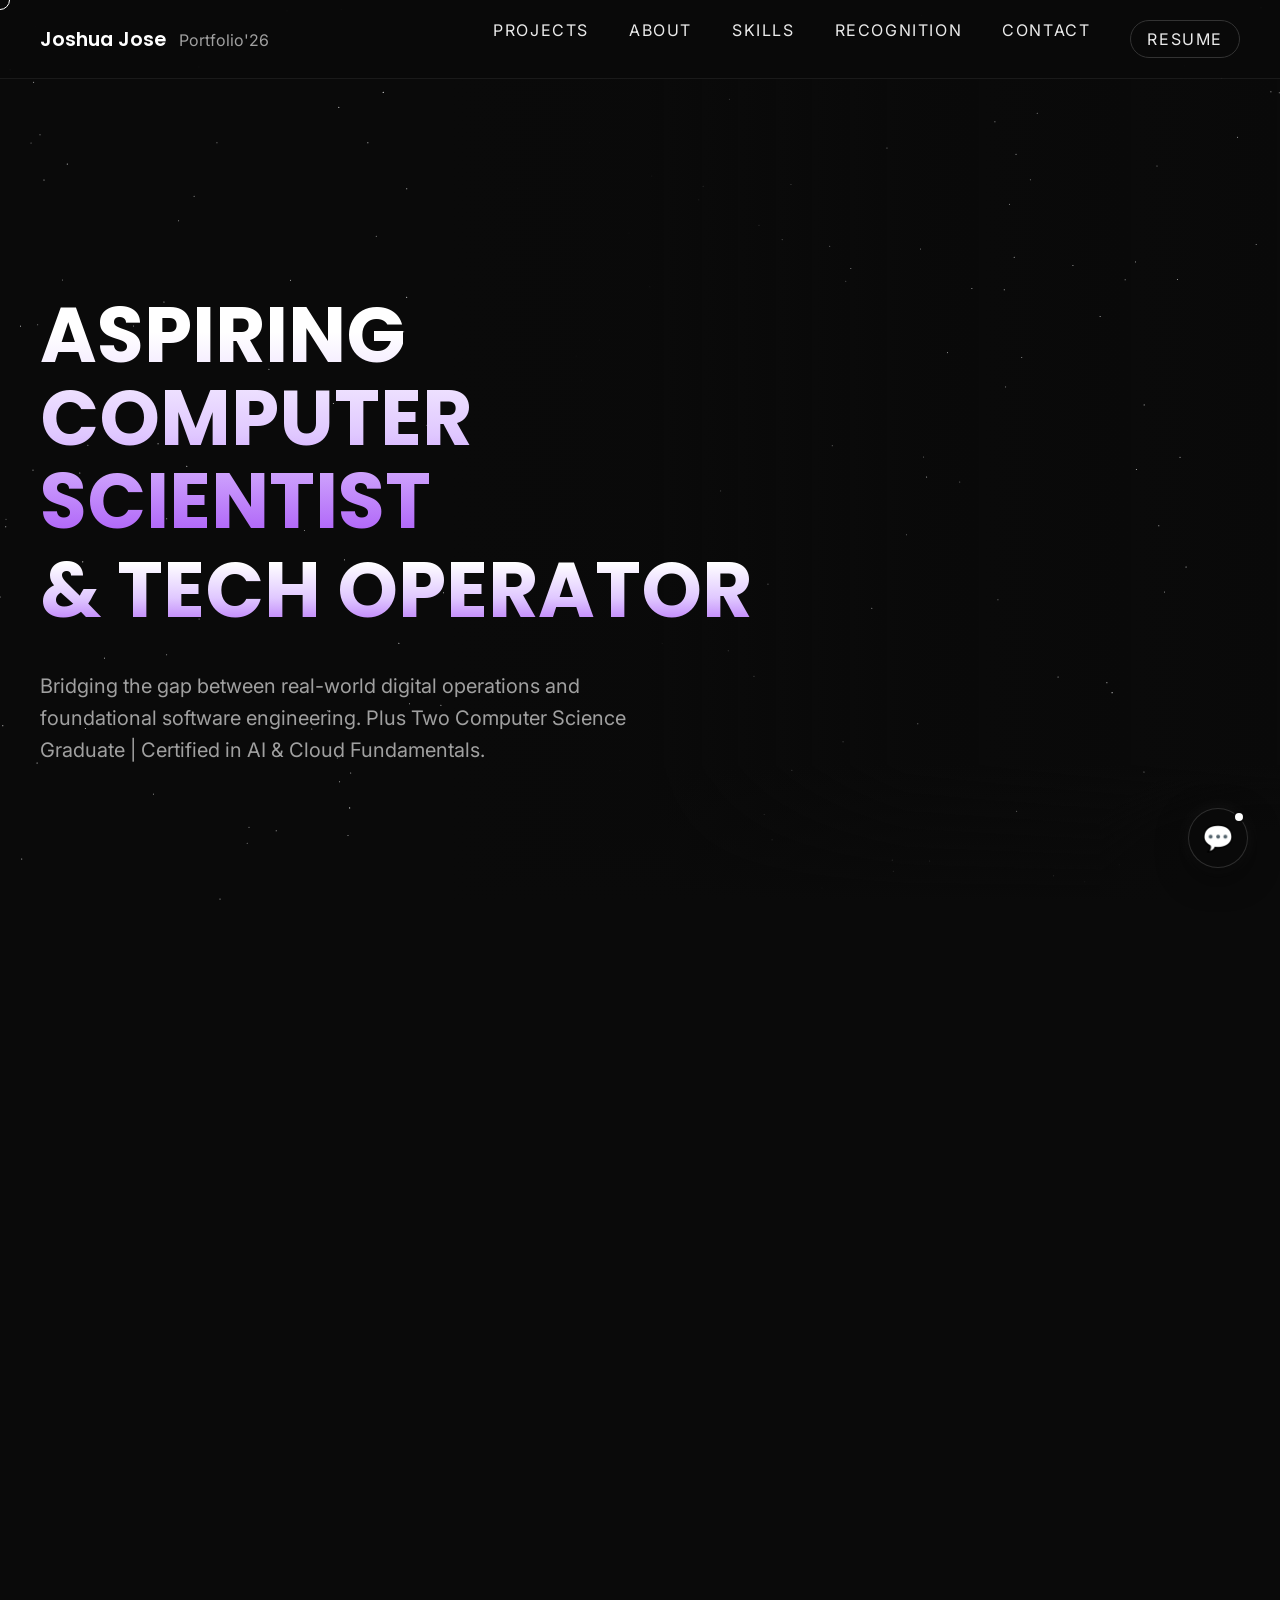
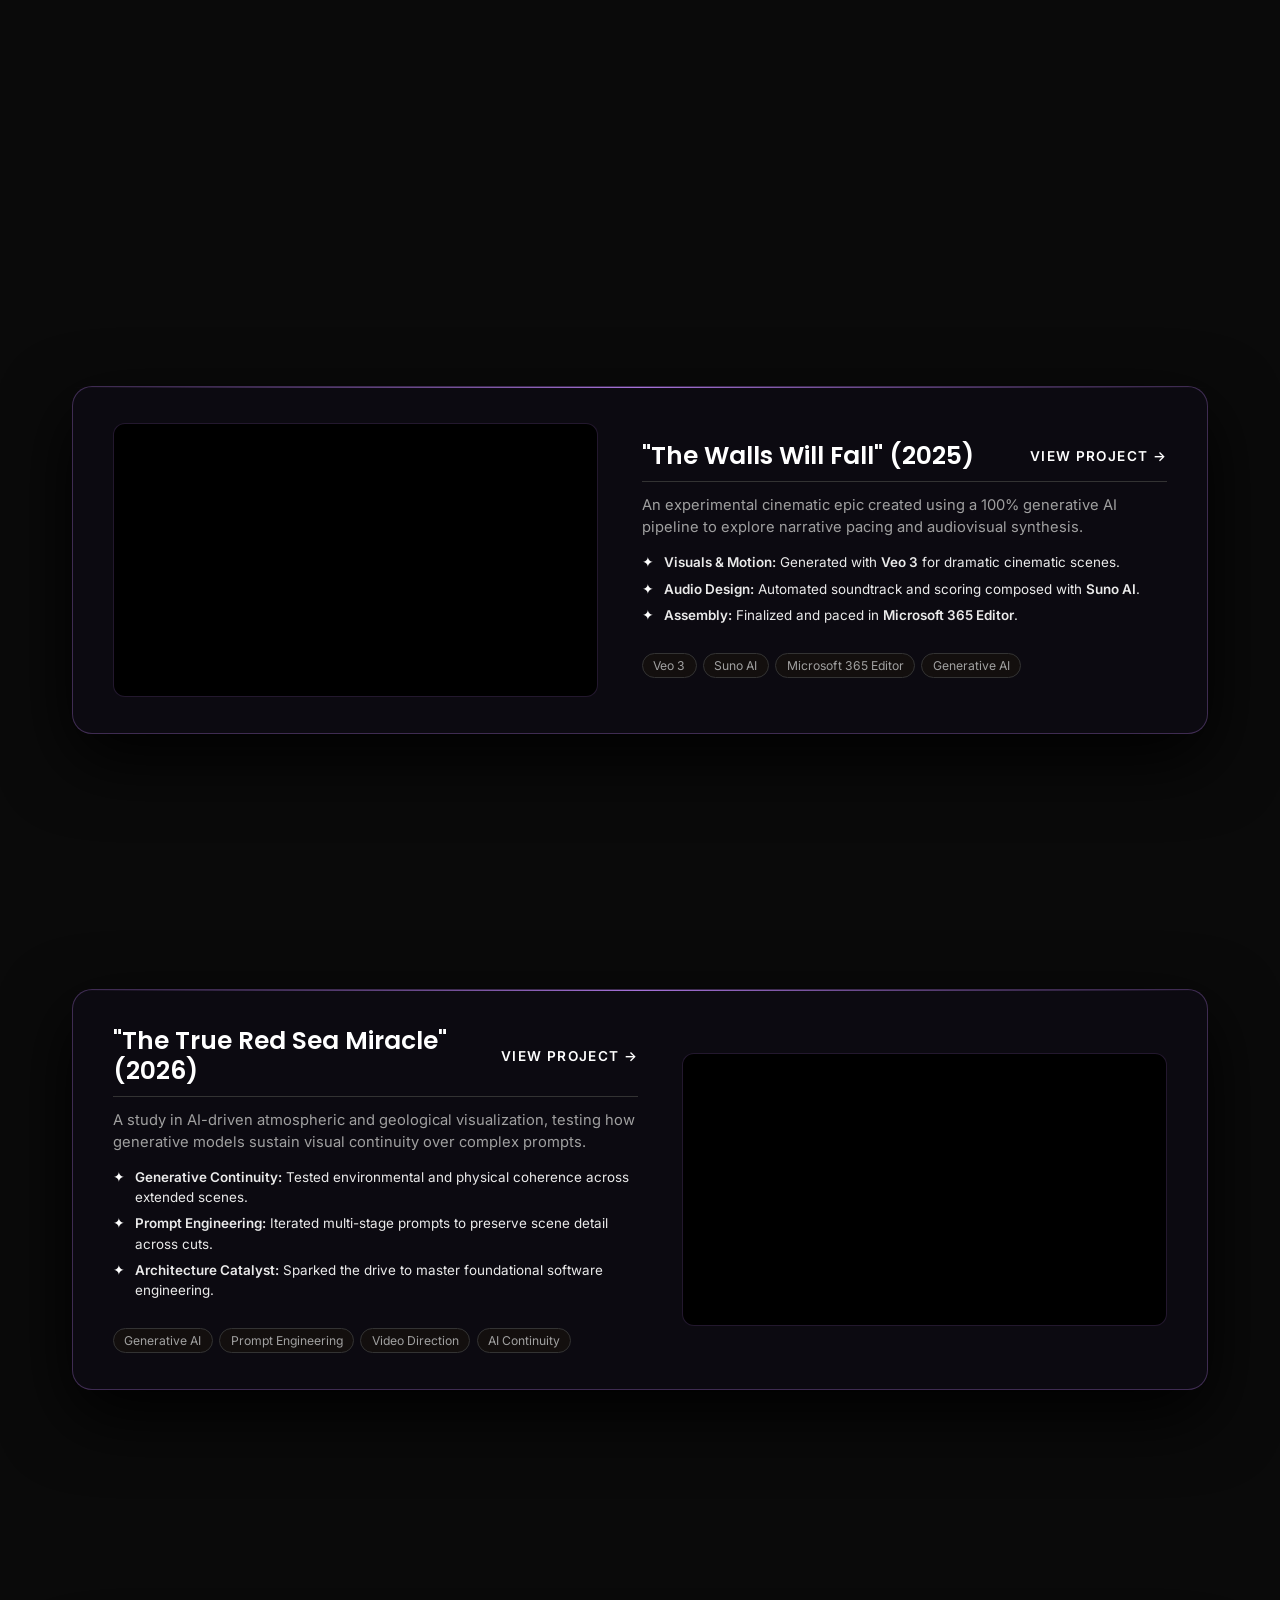
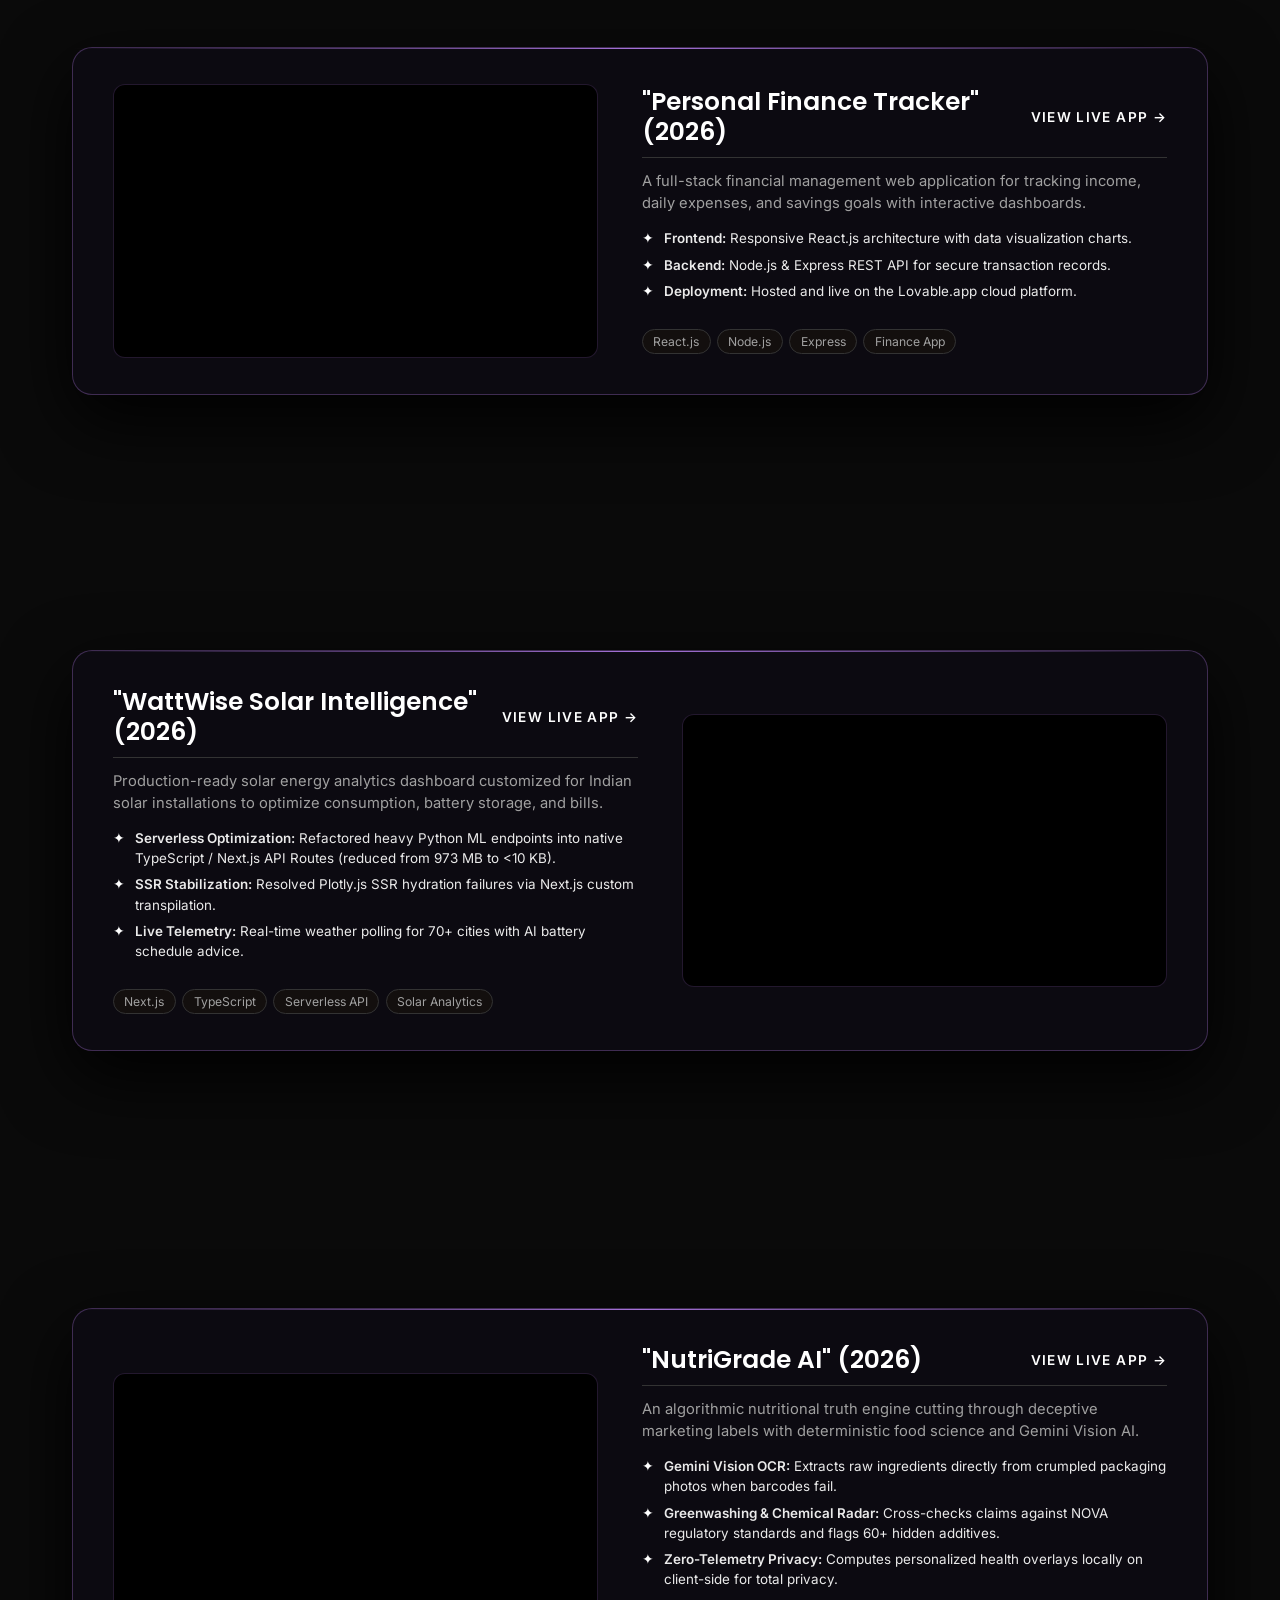
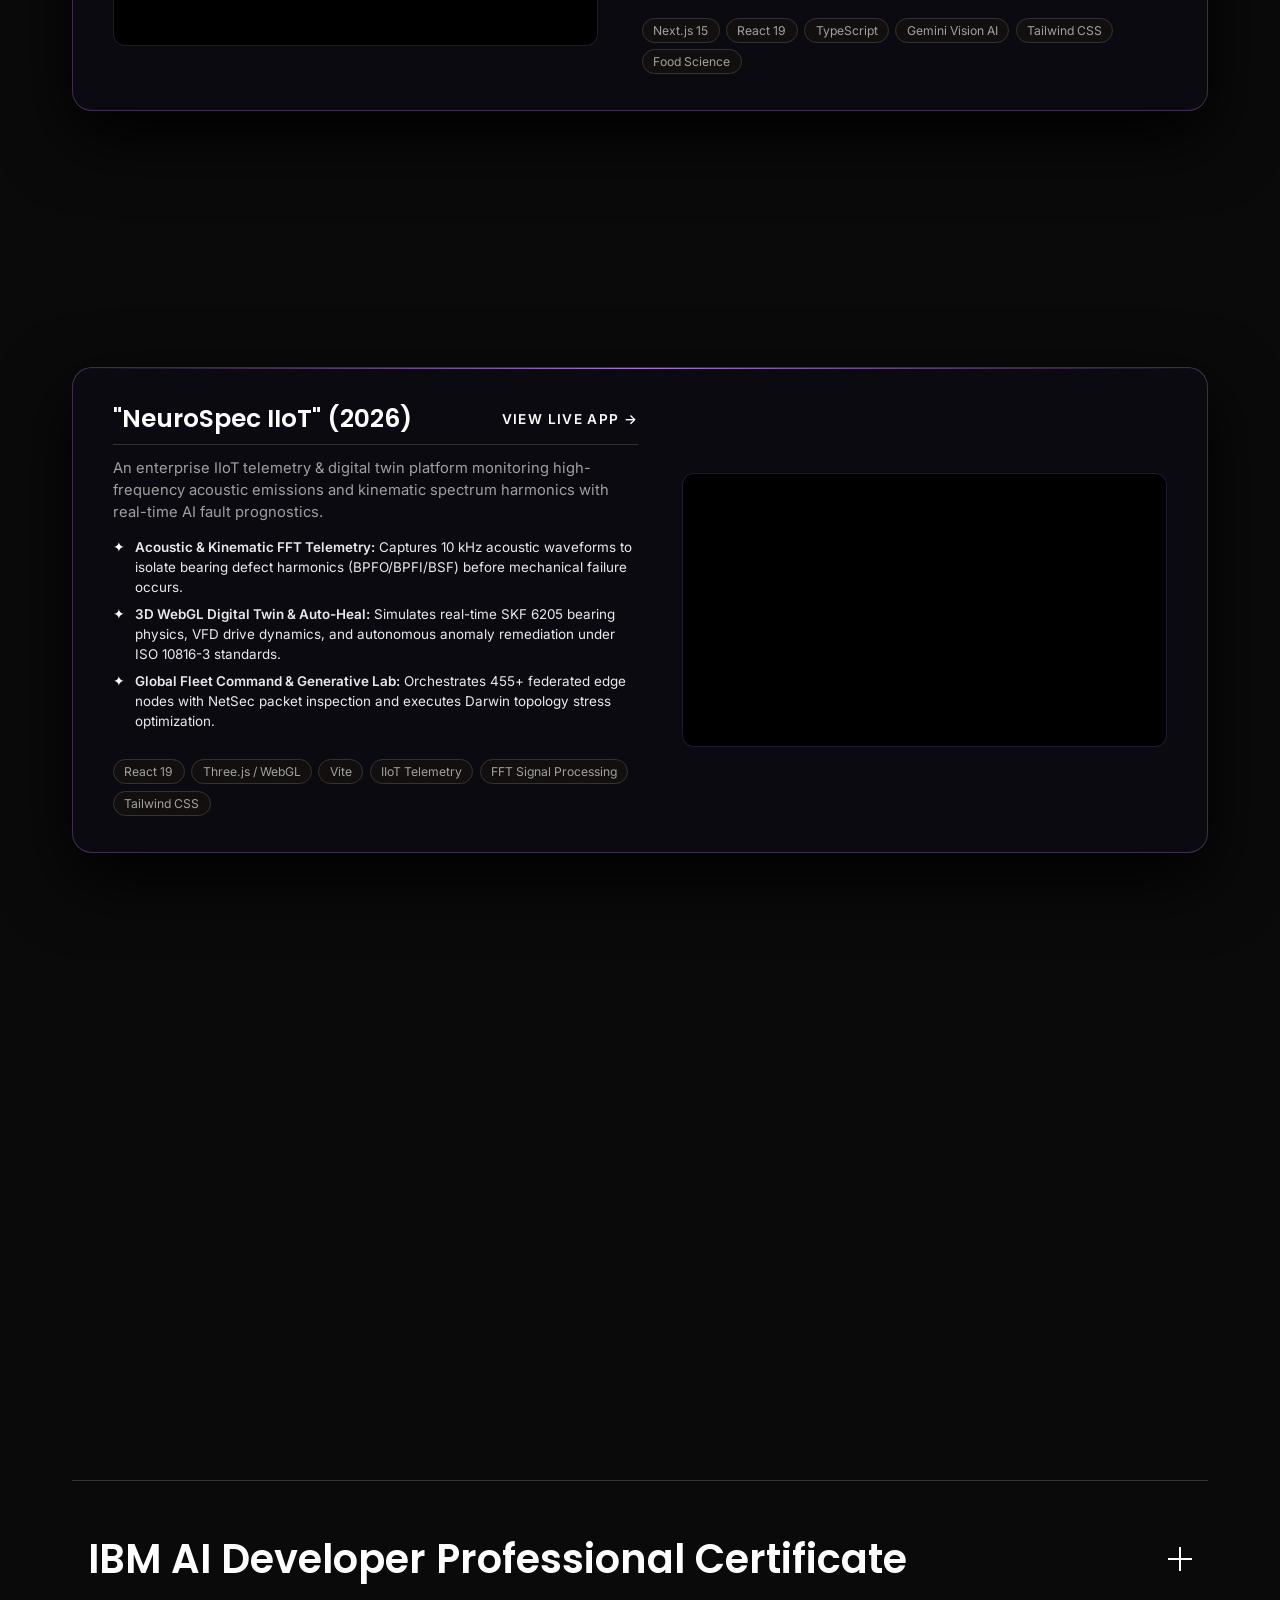
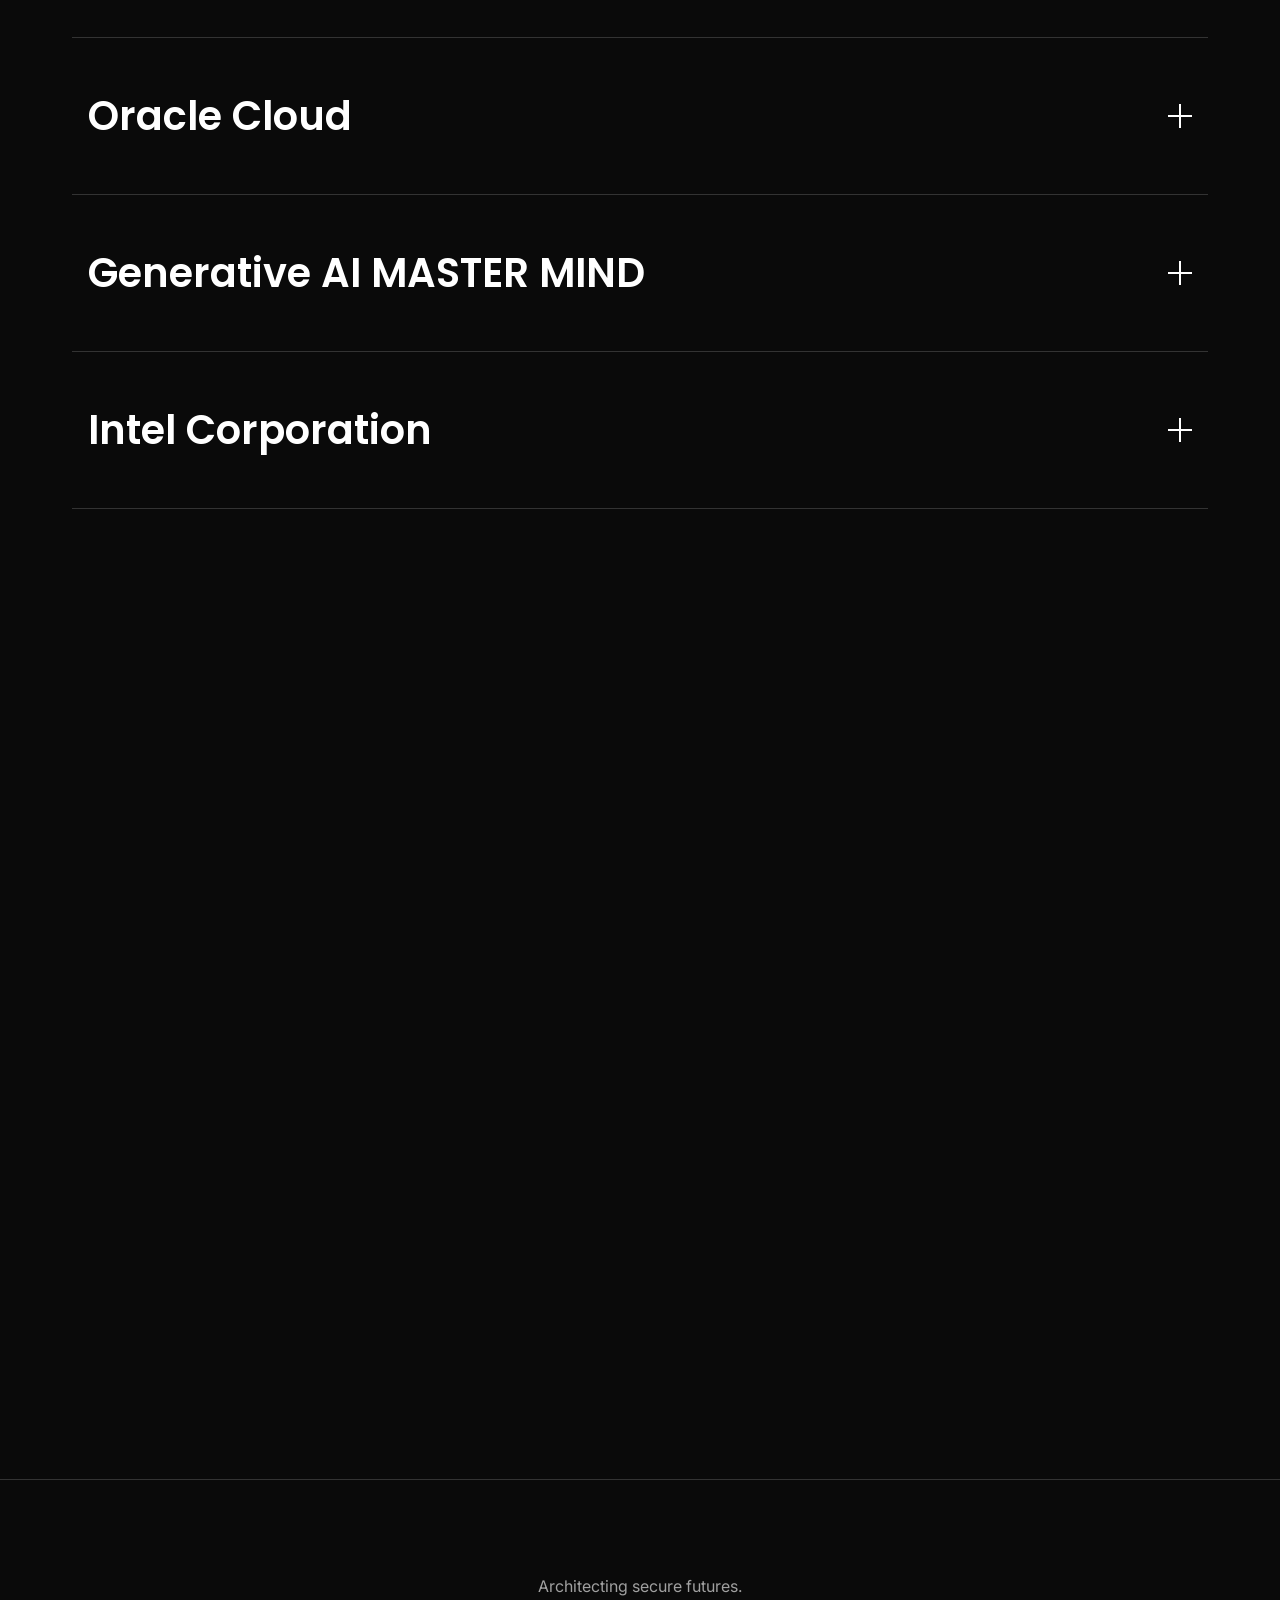
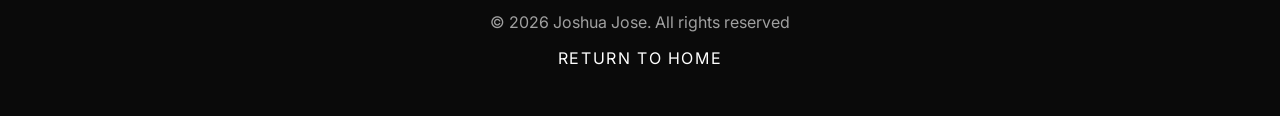
==== commit 14e131ac: "feat(projects): add NeuroSpec IIoT project card with live 3D preview and telemetry highlights" ====
--- a/my-portfolio/index.html
+++ b/my-portfolio/index.html
@@ -9,7 +9,7 @@
 
   <link rel="stylesheet" href="https://cdn.jsdelivr.net/npm/locomotive-scroll@3.5.4/dist/locomotive-scroll.css">
 
-  <link rel="stylesheet" href="style.css?v=20">
+  <link rel="stylesheet" href="style.css?v=21">
 
   <link rel="preconnect" href="https://fonts.googleapis.com">
   <link rel="preconnect" href="https://fonts.gstatic.com" crossorigin>
@@ -303,6 +303,37 @@
               </div>
             </div>
           </div>
+
+          <!-- Project 6: NeuroSpec IIoT -->
+          <div class="project-card">
+            <div class="project-image">
+              <iframe src="https://neurospeciiot.vercel.app/" title="NeuroSpec IIoT - Enterprise Telemetry &amp; Digital Twin Platform"
+                frameborder="0"
+                allow="accelerometer; autoplay; clipboard-write; encrypted-media; gyroscope; picture-in-picture; web-share"
+                allowfullscreen loading="lazy"></iframe>
+            </div>
+            <div class="project-content">
+              <div class="project-header">
+                <h3 class="project-title">"NeuroSpec IIoT" (2026)</h3>
+                <a href="https://neurospeciiot.vercel.app/" class="project-link" target="_blank" rel="noopener">View Live App &rarr;</a>
+              </div>
+              <p class="project-tagline">An enterprise IIoT telemetry &amp; digital twin platform monitoring high-frequency acoustic emissions and kinematic spectrum harmonics with real-time AI fault prognostics.</p>
+              <ul class="project-tool-list">
+                <li><strong>Acoustic &amp; Kinematic FFT Telemetry:</strong> Captures 10 kHz acoustic waveforms to isolate bearing defect harmonics (BPFO/BPFI/BSF) before mechanical failure occurs.</li>
+                <li><strong>3D WebGL Digital Twin &amp; Auto-Heal:</strong> Simulates real-time SKF 6205 bearing physics, VFD drive dynamics, and autonomous anomaly remediation under ISO 10816-3 standards.</li>
+                <li><strong>Global Fleet Command &amp; Generative Lab:</strong> Orchestrates 455+ federated edge nodes with NetSec packet inspection and executes Darwin topology stress optimization.</li>
+              </ul>
+              <div class="project-stack">
+                <span>React 19</span>
+                <span>Three.js / WebGL</span>
+                <span>Vite</span>
+                <span>IIoT Telemetry</span>
+                <span>FFT Signal Processing</span>
+                <span>Tailwind CSS</span>
+              </div>
+            </div>
+          </div>
+
         </div>
       </div>
     </section>
@@ -522,7 +553,7 @@
   <script src="https://cdnjs.cloudflare.com/ajax/libs/gsap/3.12.5/gsap.min.js"></script>
   <script src="https://cdnjs.cloudflare.com/ajax/libs/gsap/3.12.5/ScrollTrigger.min.js"></script>
 
-  <script src="script.js?v=12"></script>
+  <script src="script.js?v=13"></script>
 
   <div class="certificate-modal" id="certificateModal" aria-hidden="true">
     <div class="certificate-modal-backdrop" id="certificateBackdrop"></div>
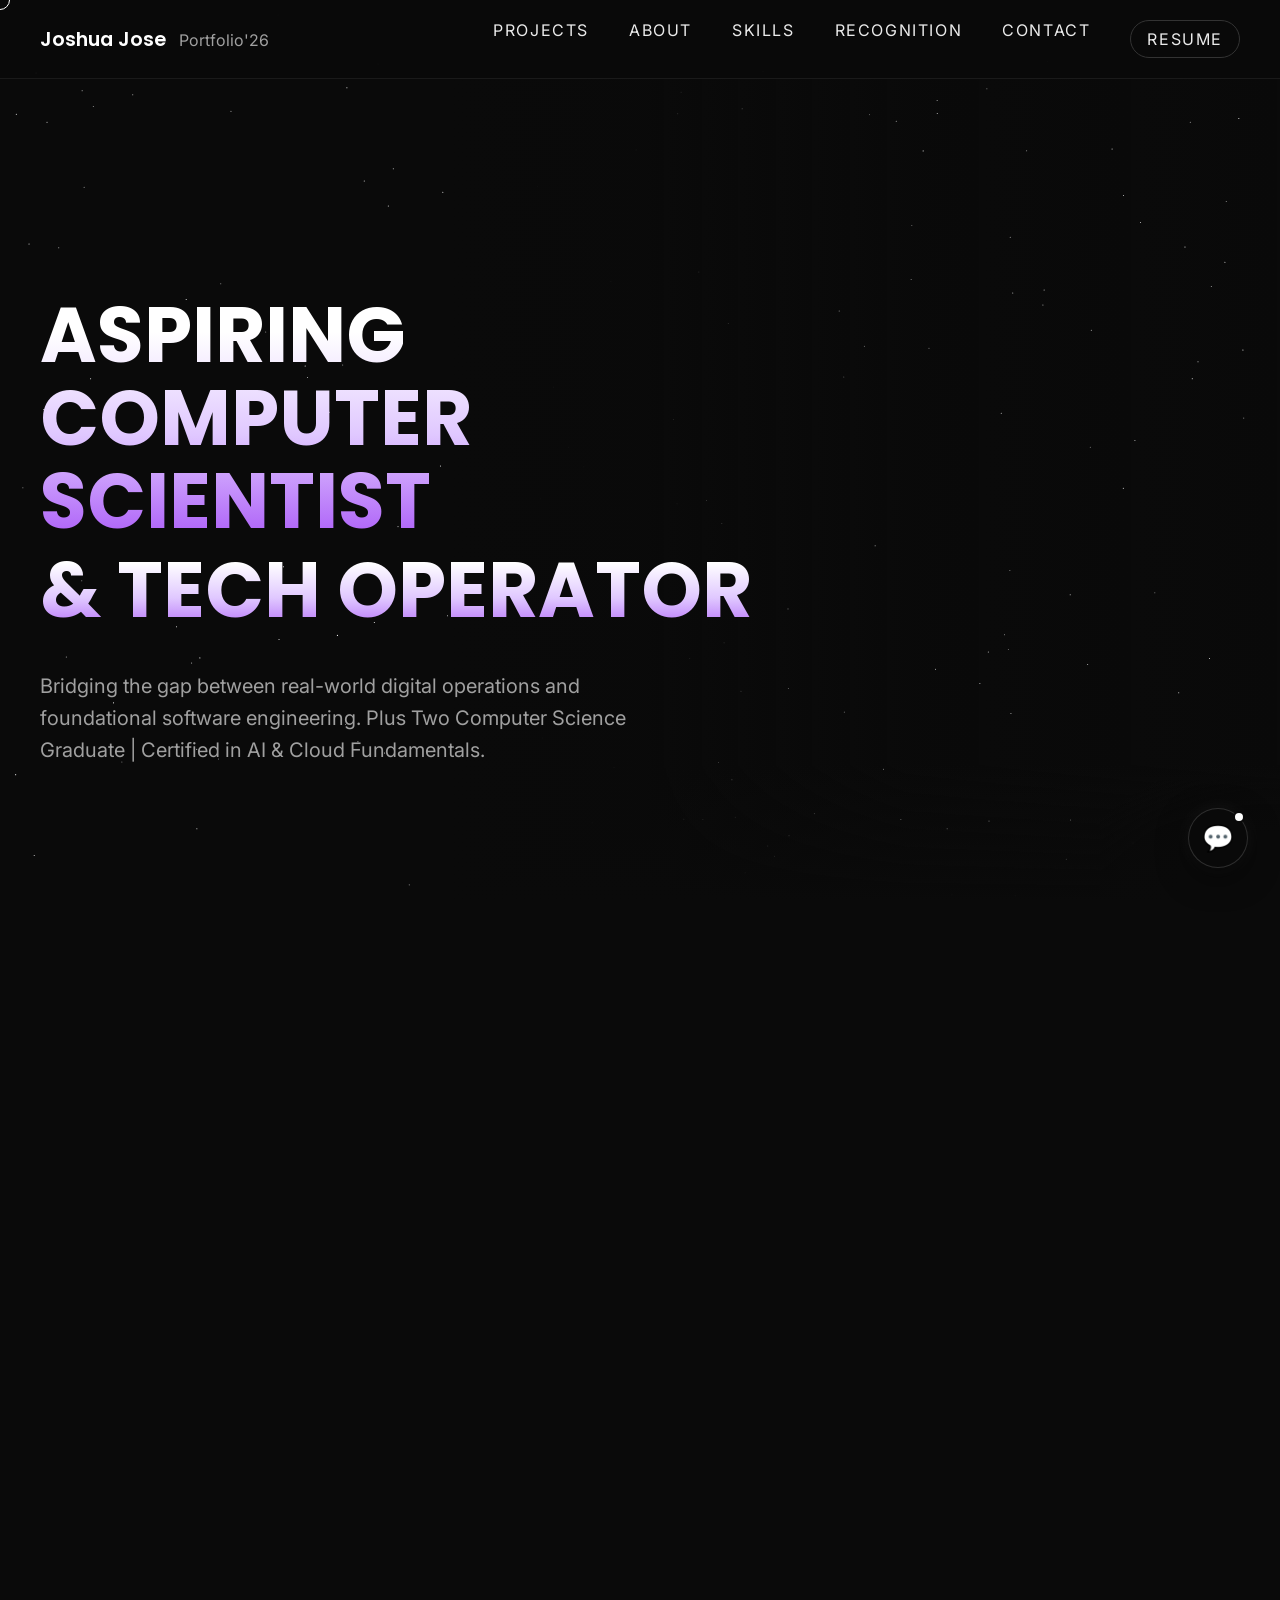
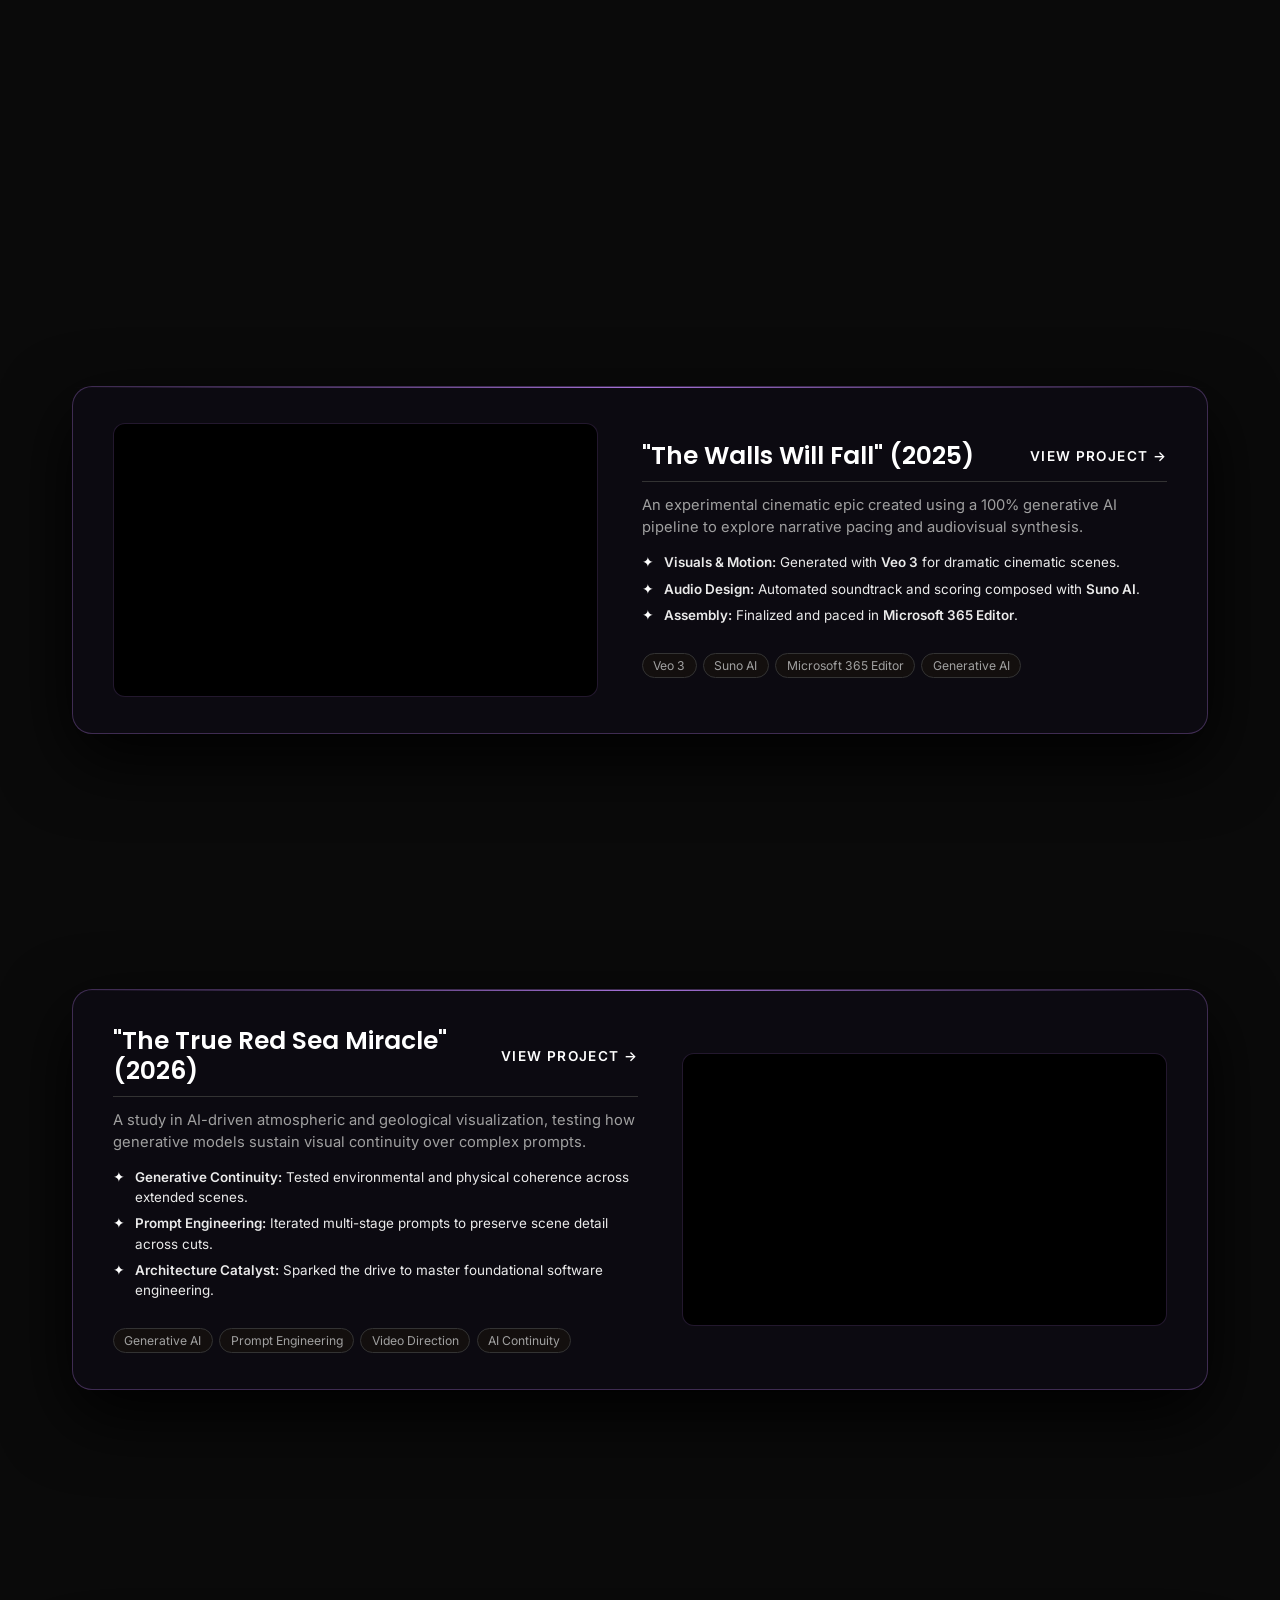
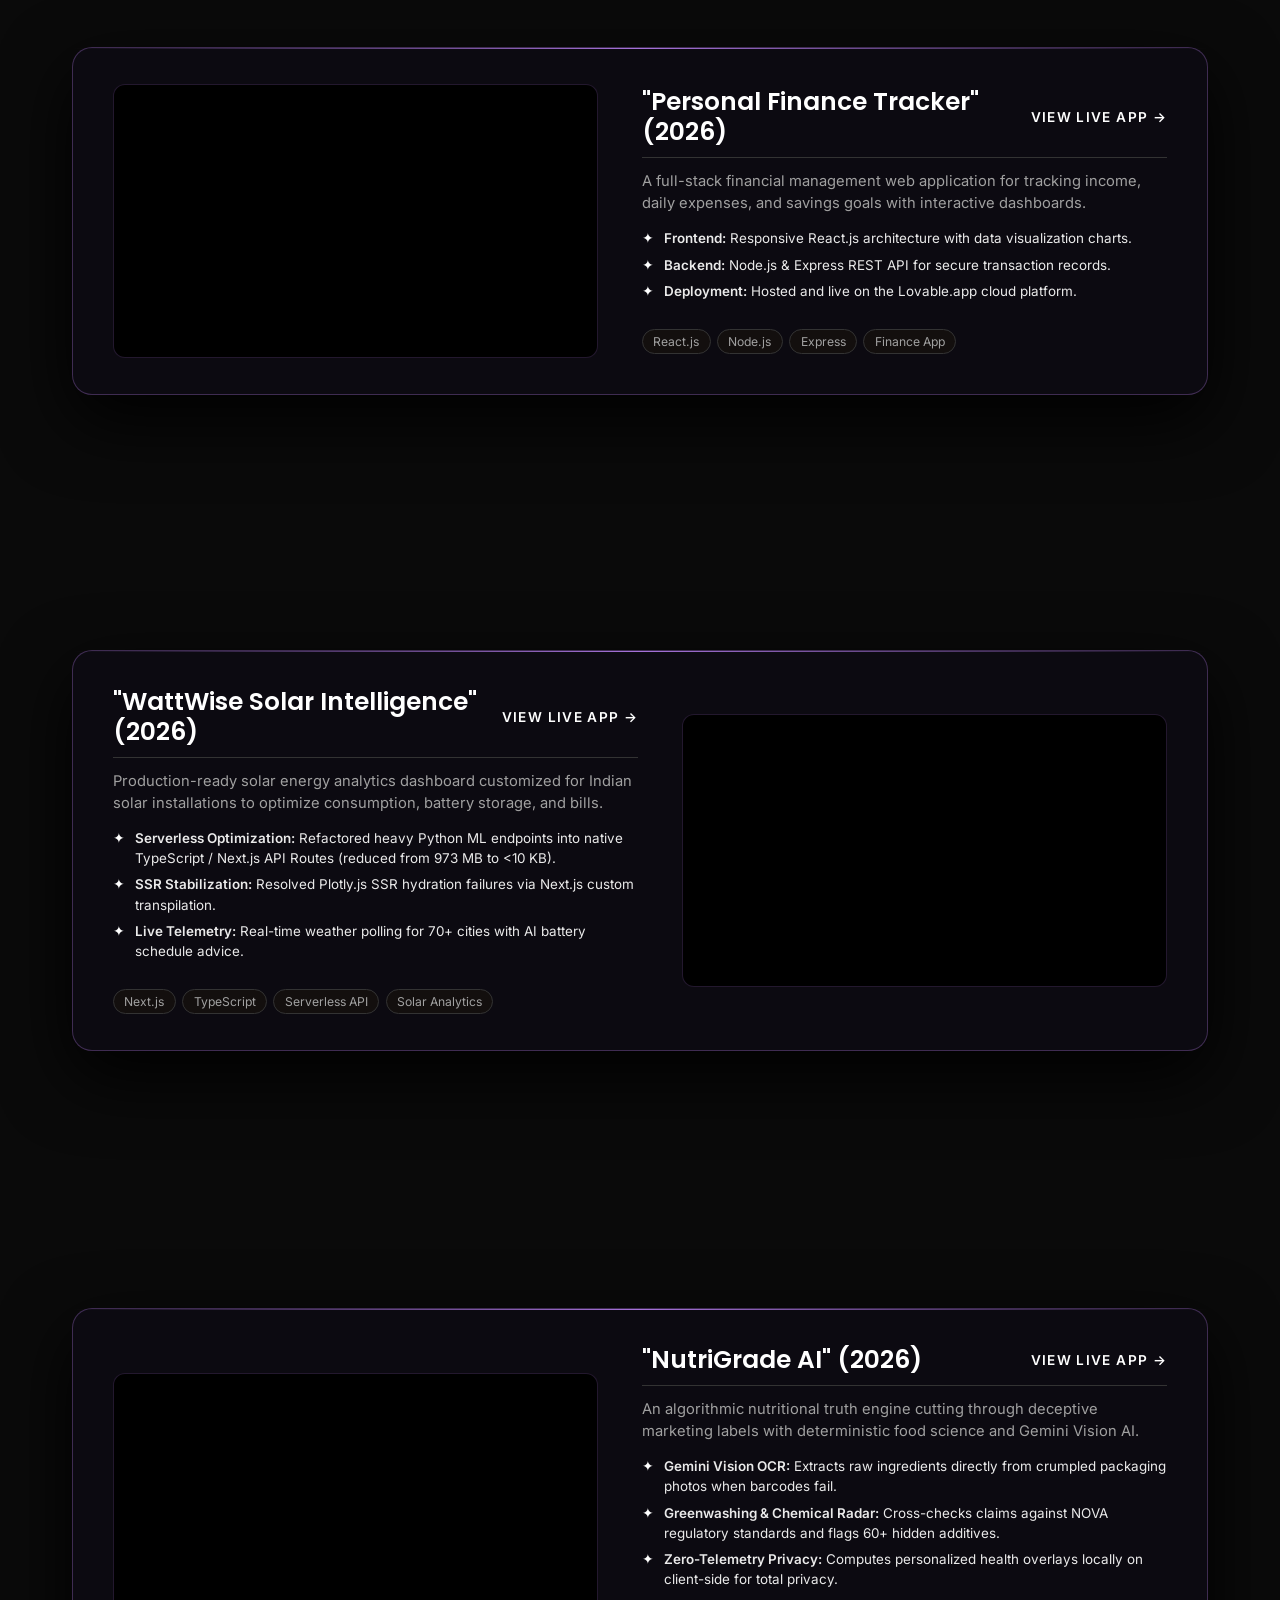
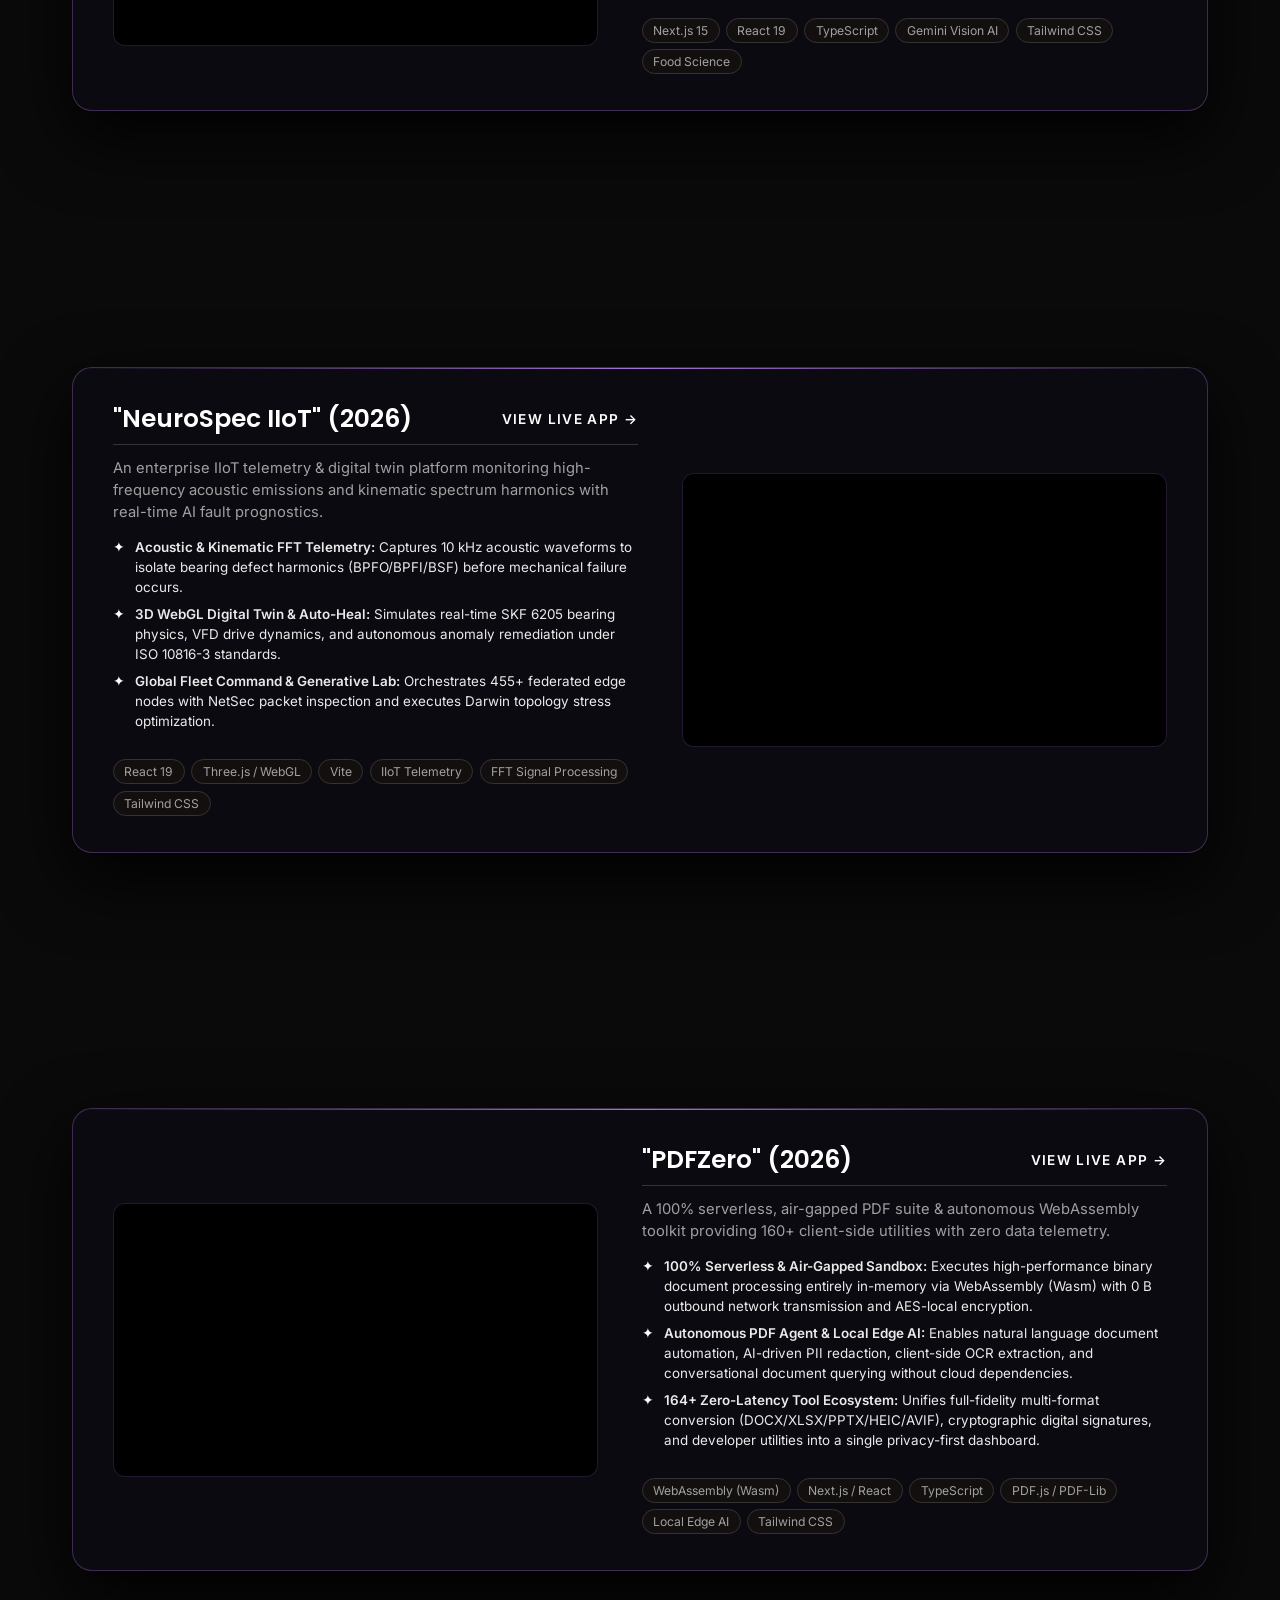
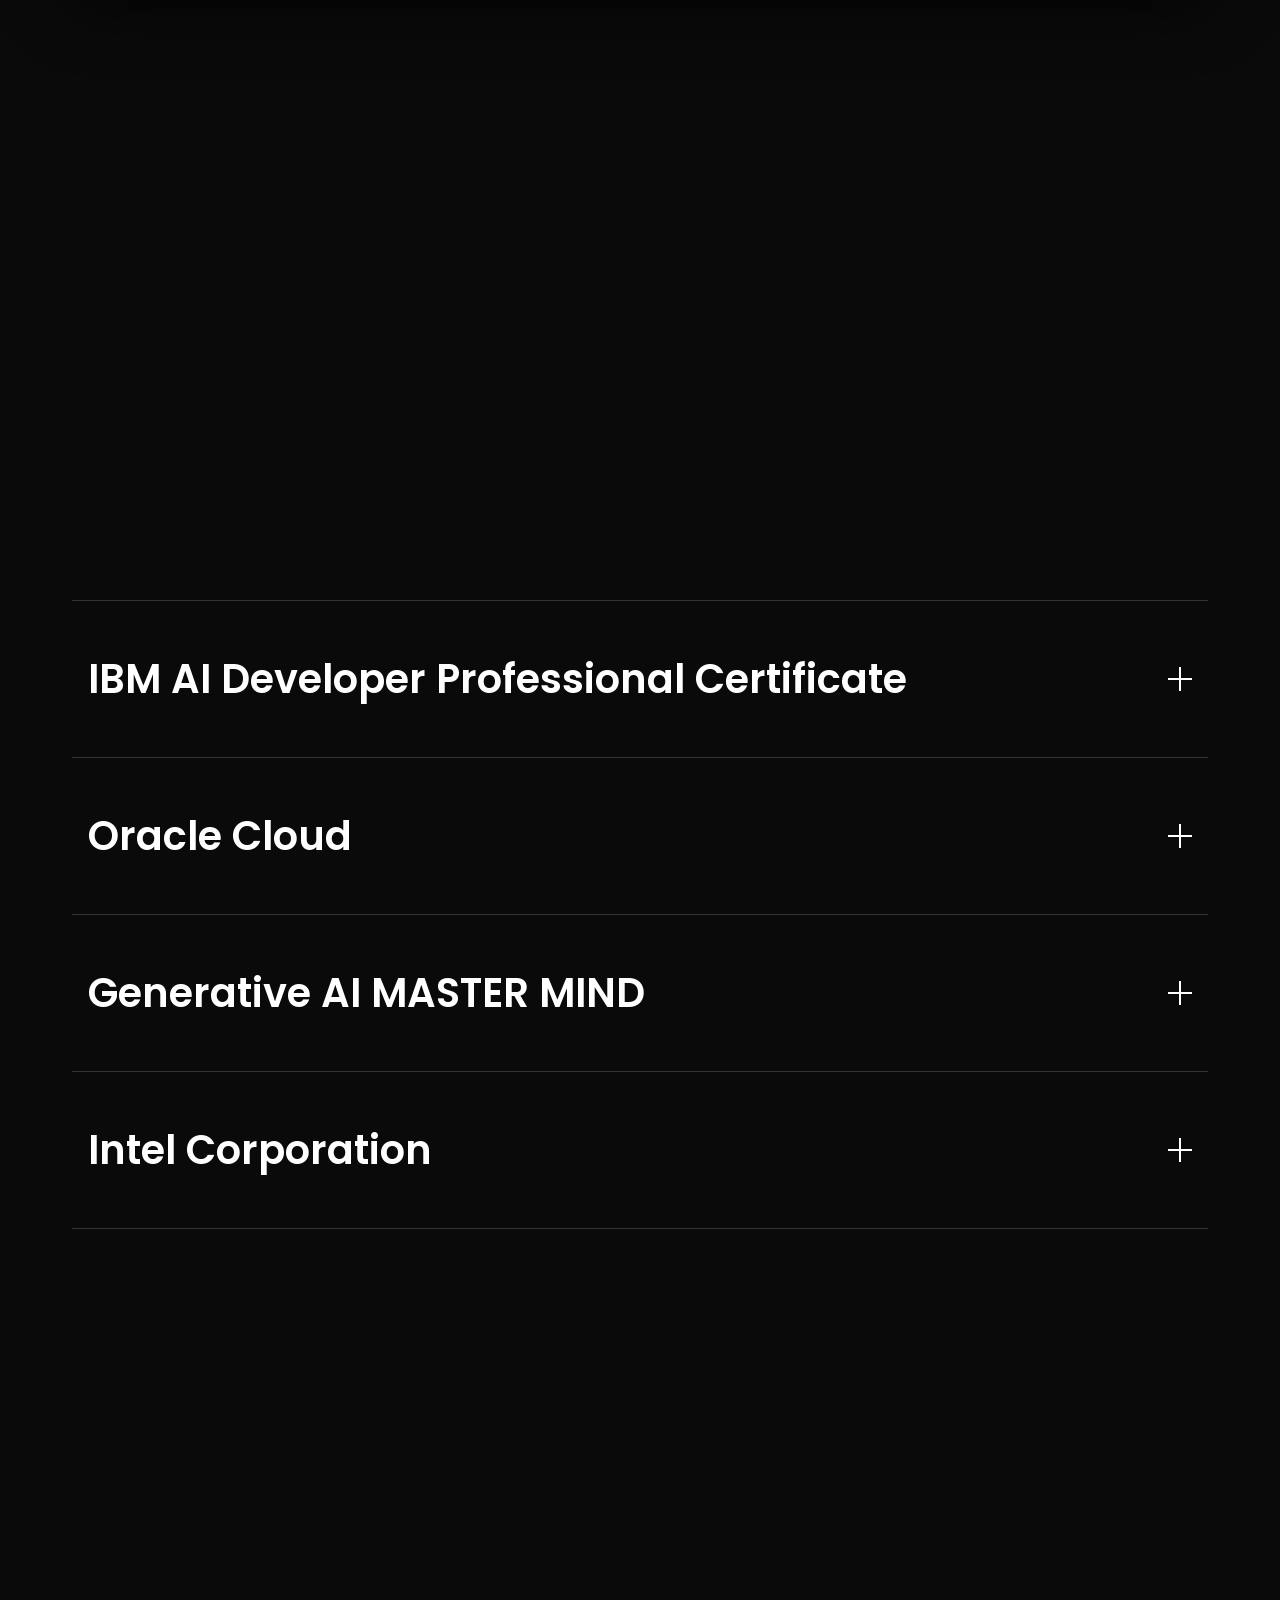
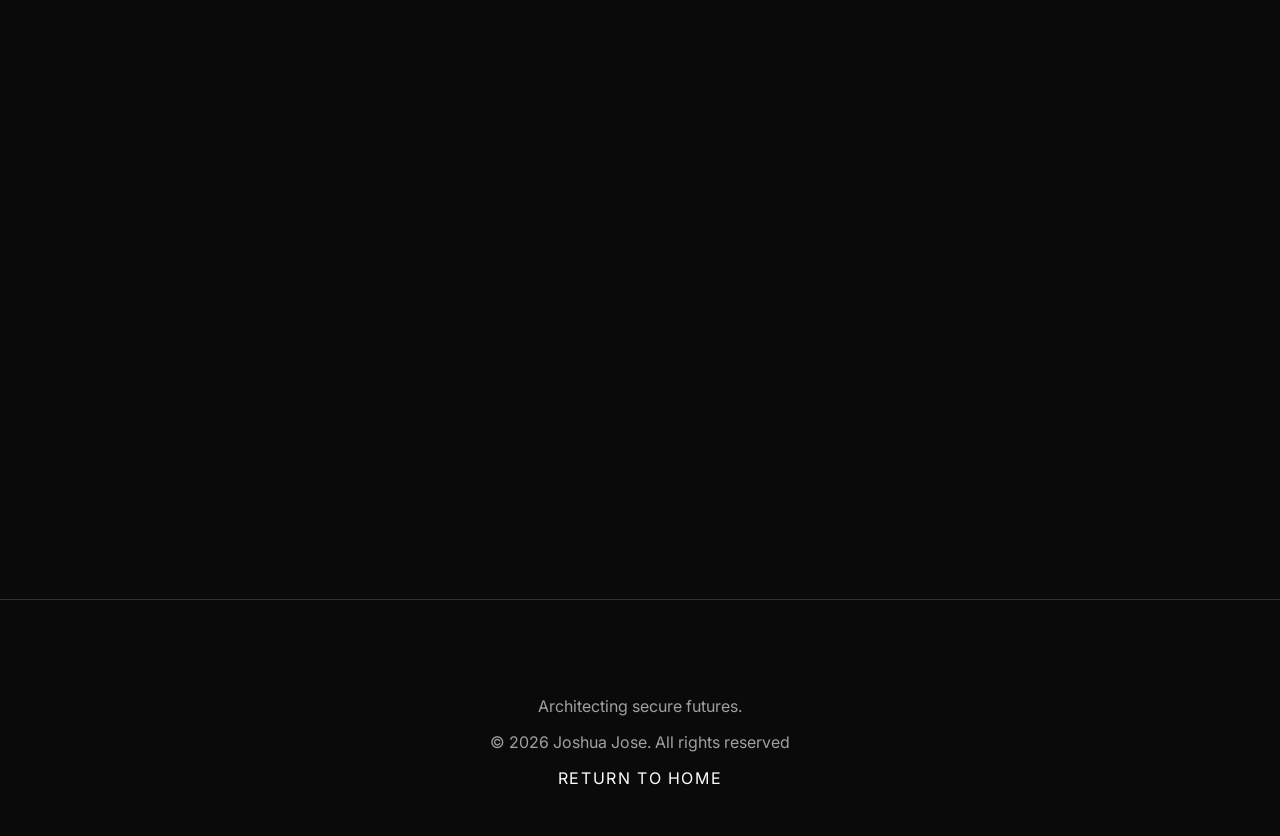
==== commit 8ebe05b3: "feat(projects): add NeuroSpec IIoT project card with live 3D preview and telemetry highlights" ====
--- a/my-portfolio/index.html
+++ b/my-portfolio/index.html
@@ -9,7 +9,7 @@
 
   <link rel="stylesheet" href="https://cdn.jsdelivr.net/npm/locomotive-scroll@3.5.4/dist/locomotive-scroll.css">
 
-  <link rel="stylesheet" href="style.css?v=21">
+  <link rel="stylesheet" href="style.css?v=22">
 
   <link rel="preconnect" href="https://fonts.googleapis.com">
   <link rel="preconnect" href="https://fonts.gstatic.com" crossorigin>
@@ -333,6 +333,37 @@
               </div>
             </div>
           </div>
+
+          <!-- Project 7: PDFZero -->
+          <div class="project-card">
+            <div class="project-image">
+              <iframe src="https://pdfzero-eight.vercel.app/" title="PDFZero - 100% Serverless Air-Gapped PDF Suite &amp; Autonomous Wasm Toolkit"
+                frameborder="0"
+                allow="accelerometer; autoplay; clipboard-write; encrypted-media; gyroscope; picture-in-picture; web-share"
+                allowfullscreen loading="lazy"></iframe>
+            </div>
+            <div class="project-content">
+              <div class="project-header">
+                <h3 class="project-title">"PDFZero" (2026)</h3>
+                <a href="https://pdfzero-eight.vercel.app/" class="project-link" target="_blank" rel="noopener">View Live App &rarr;</a>
+              </div>
+              <p class="project-tagline">A 100% serverless, air-gapped PDF suite &amp; autonomous WebAssembly toolkit providing 160+ client-side utilities with zero data telemetry.</p>
+              <ul class="project-tool-list">
+                <li><strong>100% Serverless &amp; Air-Gapped Sandbox:</strong> Executes high-performance binary document processing entirely in-memory via WebAssembly (Wasm) with 0 B outbound network transmission and AES-local encryption.</li>
+                <li><strong>Autonomous PDF Agent &amp; Local Edge AI:</strong> Enables natural language document automation, AI-driven PII redaction, client-side OCR extraction, and conversational document querying without cloud dependencies.</li>
+                <li><strong>164+ Zero-Latency Tool Ecosystem:</strong> Unifies full-fidelity multi-format conversion (DOCX/XLSX/PPTX/HEIC/AVIF), cryptographic digital signatures, and developer utilities into a single privacy-first dashboard.</li>
+              </ul>
+              <div class="project-stack">
+                <span>WebAssembly (Wasm)</span>
+                <span>Next.js / React</span>
+                <span>TypeScript</span>
+                <span>PDF.js / PDF-Lib</span>
+                <span>Local Edge AI</span>
+                <span>Tailwind CSS</span>
+              </div>
+            </div>
+          </div>
+
 
         </div>
       </div>
@@ -553,7 +584,7 @@
   <script src="https://cdnjs.cloudflare.com/ajax/libs/gsap/3.12.5/gsap.min.js"></script>
   <script src="https://cdnjs.cloudflare.com/ajax/libs/gsap/3.12.5/ScrollTrigger.min.js"></script>
 
-  <script src="script.js?v=13"></script>
+  <script src="script.js?v=14"></script>
 
   <div class="certificate-modal" id="certificateModal" aria-hidden="true">
     <div class="certificate-modal-backdrop" id="certificateBackdrop"></div>
